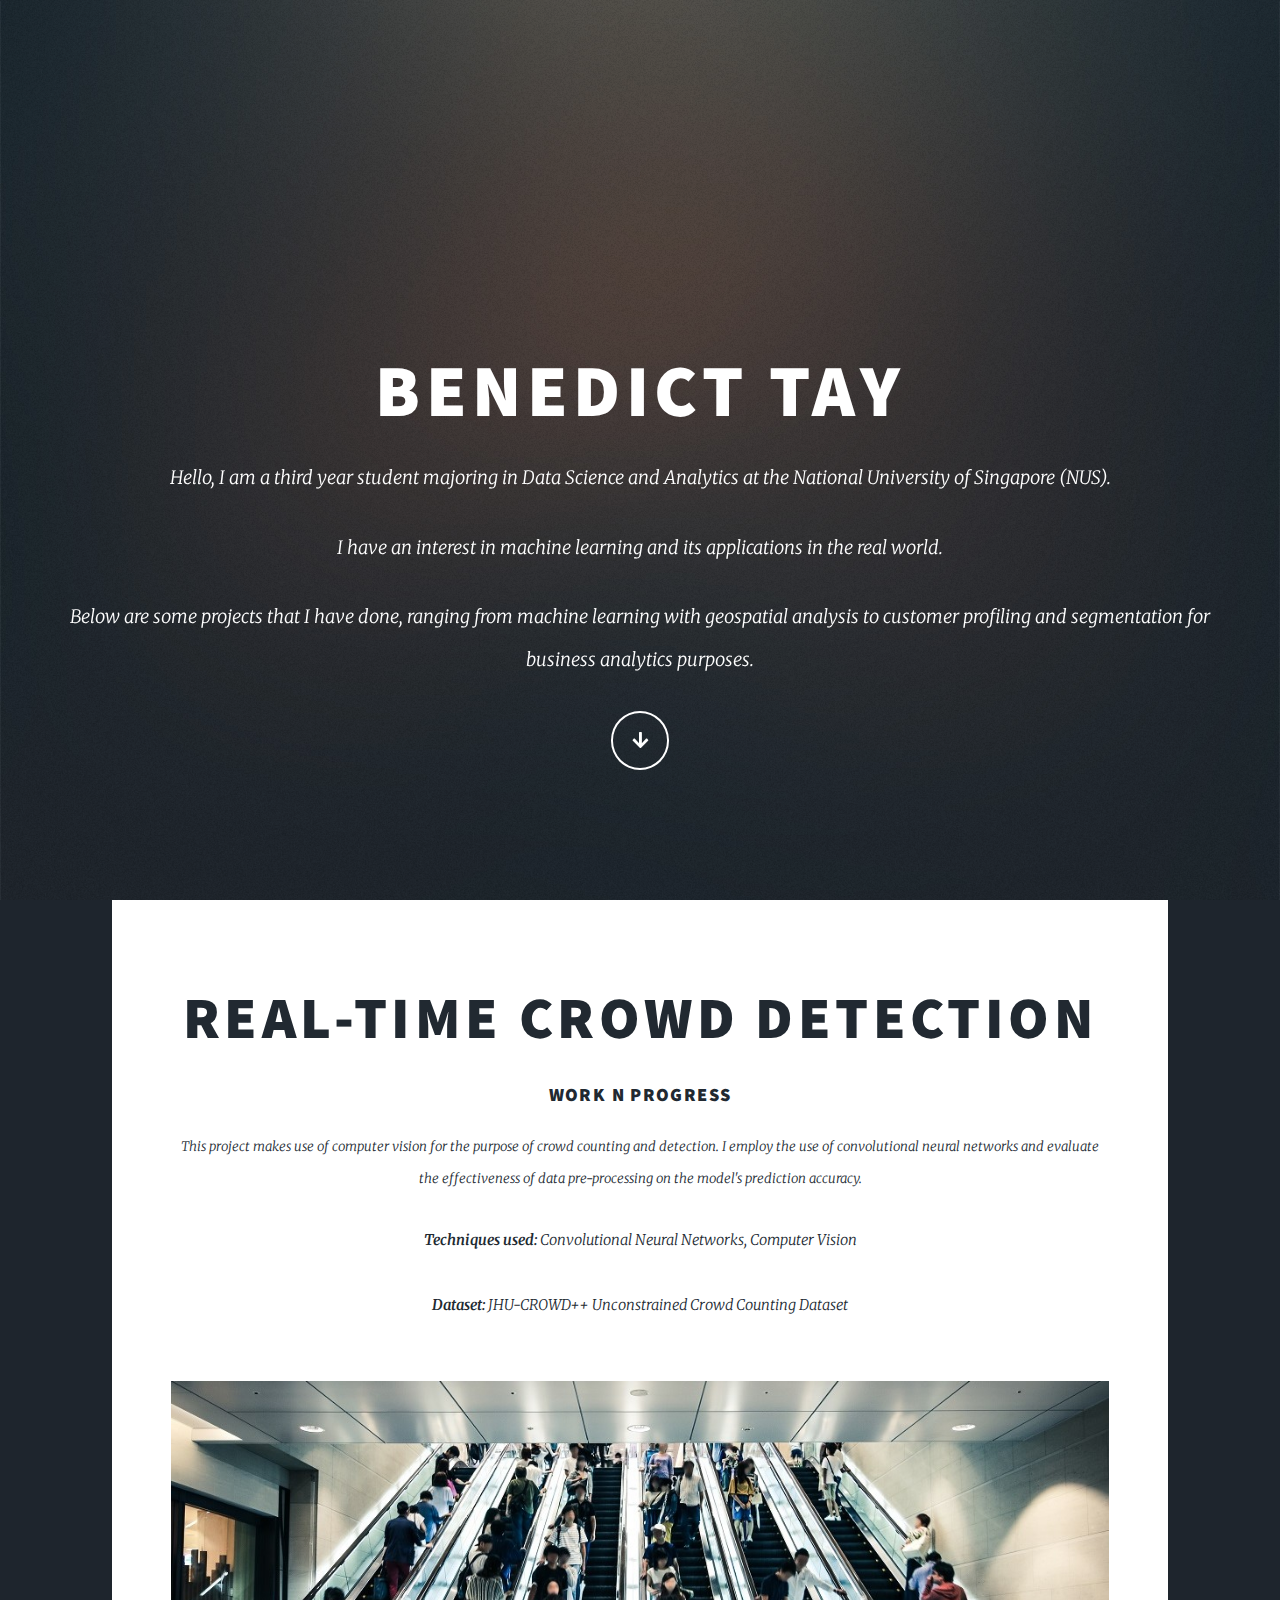
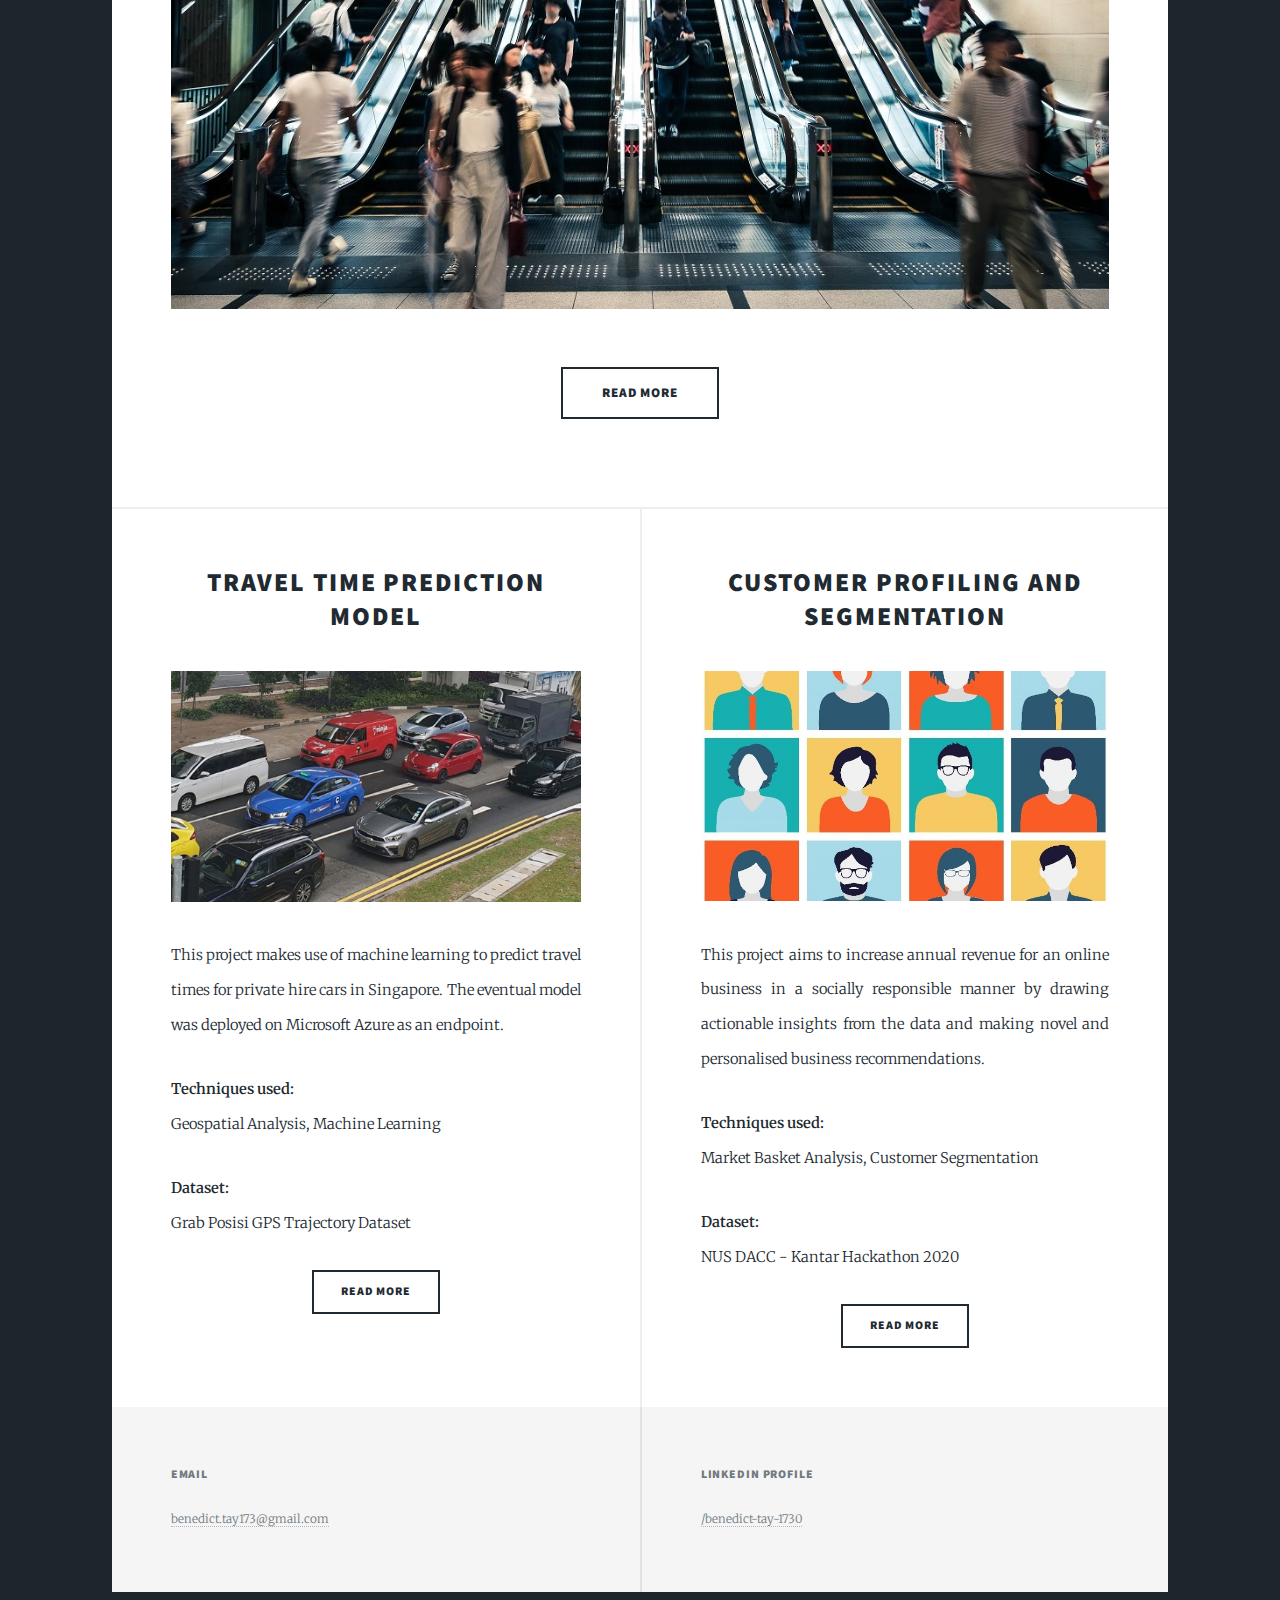
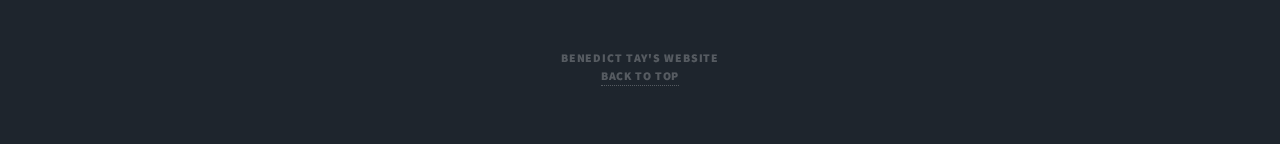
==== index.html @ 12cb98db "Update index.html" ====
<!DOCTYPE html>
<html>
    <head>
        <title>Homepage</title>
        <meta charset="utf-8" />
        <meta
            name="viewport"
            content="width=device-width, initial-scale=1, user-scalable=no"
        />
        <link rel="stylesheet" href="assets/css/main.css" />
        <noscript
            ><link rel="stylesheet" href="assets/css/noscript.css"
        /></noscript>
    </head>
    <body class="is-preload">
        <div id="wrapper" class="fade-in">
            <nav id="nav">
                <ul class="links">
                    <li>
                        <a href="index.html">Homepage</a>
                    </li>
                    <li class="active">
                        <a href="crowddetection.html"
                            >Real time crowd detection</a
                        >
                    </li>
                    <li>
                        <a href="traveltimeprediction.html"
                            >travel time prediction</a
                        >
                    </li>
                    <li>
                        <a href="customerprofiling.html">customer profiling</a>
                    </li>
                </ul>
            </nav>
            <div id="intro">
                <h1>Benedict Tay</h1>
                <p>
                    Hello, I am a third year student majoring in Data Science
                    and Analytics at the National University of Singapore (NUS).
                </p>
                <p>
                    I have an interest in machine learning and its applications
                    in the real world.
                </p>
                <p>
                    Below are some projects that I have done, ranging from
                    machine learning with geospatial analysis to customer
                    profiling and segmentation for business analytics purposes.
                </p>
                <ul class="actions">
                    <li>
						<a href="#header" class="button icon solid solo fa-arrow-down scrolly">
							Continue
						</a>
                    </li>
                </ul>
            </div>

            <header id="header">
                <div class="logo">Projects and Portfolio</a>
            </header>

            <div id="main">
                <article class="post featured">
                    <header class="major">
                        <h2>
                            <a href="crowddetection.html">Real-Time Crowd Detection</a>
						</h2>
						<h3>
							work n progress
						</h3>
                        <p>
                            This project makes use of computer vision for the purpose of crowd counting and detection. I employ the use of convolutional neural networks and evaluate the effectiveness of data pre-processing on the model's prediction accuracy.
						</p>
						<p>
							<b>Techniques used: </b>Convolutional Neural Networks, Computer Vision
						</p>
						<p>
							<b>Dataset: </b>JHU-CROWD++ Unconstrained Crowd Counting Dataset
						</p>
                    </header>
                    <a href="crowddetection.html" class="image main"
                        ><img src="images/crowddetection.jpg" alt=""
                    /></a>
                    <ul class="actions special">
                        <li><a href="crowddetection.html" class="button large">Read More</a></li>
                    </ul>
                </article>

                <!-- Posts -->
                <section class="posts">
                    <article>
                        <header>
                            <h2>
                                <a href="traveltimeprediction.html">Travel Time Prediction Model</a>
                            </h2>
                        </header>
                        <a href="traveltimeprediction.html" class="image fit">
							<img src="images/traveltimeprediction.jpg" alt=""/>
						</a>
                        <p>
							This project makes use of machine learning to predict travel times for private hire cars in Singapore. The eventual model was deployed on Microsoft Azure as an endpoint.
						</p>
						<p>
							<b>Techniques used:<br/></b> Geospatial Analysis, Machine Learning
						</p>
						<p>
							<b>Dataset:<br/></b> Grab Posisi GPS Trajectory Dataset
						</p>
                        <ul class="actions special">
                            <li>
								<a href="traveltimeprediction.html" class="button">Read More</a>
							</li>
                        </ul>
                    </article>
                    <article>
                        <header>
                            <h2>
                                <a href="customerprofiling.html">Customer Profiling and Segmentation</a>
                            </h2>
                        </header>
                        <a href="customerprofiling.html" class="image fit">
							<img src="images/customerprofiling.jpg" alt=""/>
						</a>
                        <p>
							This project aims to increase annual revenue for an online business in a socially responsible manner by drawing actionable insights from the data and making novel and personalised business recommendations.
						</p>
						<p>
							<b>Techniques used:<br/></b> Market Basket Analysis, Customer Segmentation
						</p>
						<p>
							<b>Dataset:<br/></b> NUS DACC - Kantar Hackathon 2020
						</p>
                        <ul class="actions special">
                            <li>
								<a href="customerprofiling.html" class="button">Read More</a>
							</li>
                        </ul>
                    </article>
                    
                </section>

            </div>

            <footer id="footer">    
                <section>
                    <h3>Email</h3>
                    <p>
						<a href="#">
							benedict.tay173@gmail.com
						</a>
					</p>
                </section>
                <section>
                    <h3>LinkedIn Profile</h3>
                    <p>
						<a href="https://www.linkedin.com/in/benedict-tay-1730/">
							/benedict-tay-1730
						</a>
					</p>
                </section>
            </footer>
        </div>
        
        <div id="copyright">
            <ul>
                <li>Benedict Tay's Website</li>
            </ul>
            <ul>
                <li>
                    <a href="#">Back to top</a>
                </li>
            </ul>
        </div>

        <script src="assets/js/jquery.min.js"></script>
        <script src="assets/js/jquery.scrollex.min.js"></script>
        <script src="assets/js/jquery.scrolly.min.js"></script>
        <script src="assets/js/browser.min.js"></script>
        <script src="assets/js/breakpoints.min.js"></script>
        <script src="assets/js/util.js"></script>
        <script src="assets/js/main.js"></script>
    </body>
</html>
---- assets/css/main.css ----
@import url(fontawesome-all.min.css);
@import url("https://fonts.googleapis.com/css?family=Merriweather:300,700,300italic,700italic|Source+Sans+Pro:900");

/*
	Massively by HTML5 UP
	html5up.net | @ajlkn
	Free for personal and commercial use under the CCA 3.0 license (html5up.net/license)
*/

html, body, div, span, applet, object,
iframe, h1, h2, h3, h4, h5, h6, p, blockquote,
pre, a, abbr, acronym, address, big, cite,
code, del, dfn, em, img, ins, kbd, q, s, samp,
small, strike, strong, sub, sup, tt, var, b,
u, i, center, dl, dt, dd, ol, ul, li, fieldset,
form, label, legend, table, caption, tbody,
tfoot, thead, tr, th, td, article, aside,
canvas, details, embed, figure, figcaption,
footer, header, hgroup, menu, nav, output, ruby,
section, summary, time, mark, audio, video {
	margin: 0;
	padding: 0;
	border: 0;
	font-size: 100%;
	font: inherit;
	vertical-align: baseline;}

article, aside, details, figcaption, figure,
footer, header, hgroup, menu, nav, section {
	display: block;}

body {
	line-height: 1;
}

ol, ul {
	list-style: none;
}

blockquote, q {
	quotes: none;
}

	blockquote:before, blockquote:after, q:before, q:after {
		content: '';
		content: none;
	}

table {
	border-collapse: collapse;
	border-spacing: 0;
}

body {
	-webkit-text-size-adjust: none;
}

mark {
	background-color: transparent;
	color: inherit;
}

input::-moz-focus-inner {
	border: 0;
	padding: 0;
}

input, select, textarea {
	-moz-appearance: none;
	-webkit-appearance: none;
	-ms-appearance: none;
	appearance: none;
}

/* Basic */

	@-ms-viewport {
		width: device-width;
	}

	body {
		-ms-overflow-style: scrollbar;
	}

	@media screen and (max-width: 480px) {

		html, body {
			min-width: 320px;
		}

	}

	html {
		box-sizing: border-box;
	}

	*, *:before, *:after {
		box-sizing: inherit;
	}

	body {
		background-color: #1e252d;
	}

		body.is-preload *, body.is-preload *:before, body.is-preload *:after {
			-moz-animation: none !important;
			-webkit-animation: none !important;
			-ms-animation: none !important;
			animation: none !important;
			-moz-transition: none !important;
			-webkit-transition: none !important;
			-ms-transition: none !important;
			transition: none !important;
		}

/* Type */

	html {
		font-size: 16pt;
	}

		@media screen and (max-width: 1680px) {

			html {
				font-size: 12pt;
			}

		}

		@media screen and (max-width: 1280px) {

			html {
				font-size: 11pt;
			}

		}

		@media screen and (max-width: 360px) {

			html {
				font-size: 10pt;
			}

		}

	body {
		color: #212931;
	}

	body, input, select, textarea {
		font-family: "Merriweather", Georgia, serif;
		font-weight: 300;
		font-size: 1rem;
		line-height: 2.375;
	}

	a {
		-moz-transition: color 0.2s ease-in-out, background-color 0.2s ease-in-out, border-color 0.2s ease-in-out, box-shadow 0.2s ease-in-out;
		-webkit-transition: color 0.2s ease-in-out, background-color 0.2s ease-in-out, border-color 0.2s ease-in-out, box-shadow 0.2s ease-in-out;
		-ms-transition: color 0.2s ease-in-out, background-color 0.2s ease-in-out, border-color 0.2s ease-in-out, box-shadow 0.2s ease-in-out;
		transition: color 0.2s ease-in-out, background-color 0.2s ease-in-out, border-color 0.2s ease-in-out, box-shadow 0.2s ease-in-out;
		border-bottom: dotted 1px;
		text-decoration: none;
	}

		a:hover {
			border-bottom-color: transparent;
		}

	strong, b {
		font-weight: 600;
	}

	em, i {
		font-style: italic;
	}

	p {
		text-align: justify;
		margin: 0 0 2rem 0;
	}

	h1, h2, h3, h4, h5, h6 {
		font-family: "Source Sans Pro", Helvetica, sans-serif;
		font-weight: 900;
		line-height: 1.5;
		letter-spacing: 0.075em;
		text-transform: uppercase;
		margin: 0 0 1rem 0;
	}

		h1 a, h2 a, h3 a, h4 a, h5 a, h6 a {
			border-bottom: 0;
			color: inherit;
			text-decoration: none;
		}

	h1 {
		font-size: 4rem;
		line-height: 1.1;
		margin: 0 0 2rem 0;
	}

	h2 {
		font-size: 1.75rem;
		line-height: 1.3;
		margin: 0 0 1.5rem 0;
	}

	h3 {
		font-size: 1.25rem;
		margin: 0 0 1.5rem 0;
	}

	h4 {
		font-size: 1rem;
	}

	h5 {
		font-size: 0.9rem;
	}

	h6 {
		font-size: 0.8rem;
	}

	sub {
		font-size: 0.8rem;
		position: relative;
		top: 0.5rem;
	}

	sup {
		font-size: 0.8rem;
		position: relative;
		top: -0.5rem;
	}

	blockquote {
		border-left: solid 4px;
		font-style: italic;
		margin: 0 0 2rem 0;
		padding: 0.5rem 0 0.5rem 2rem;
	}

	code {
		border: solid 2px;
		font-family: "Courier New", monospace;
		font-size: 0.9rem;
		margin: 0 0.25rem;
		padding: 0.25rem 0.65rem;
	}

	pre {
		-webkit-overflow-scrolling: touch;
		font-family: "Courier New", monospace;
		font-size: 0.9rem;
		margin: 0 0 2rem 0;
	}

		pre code {
			display: block;
			line-height: 1.75;
			padding: 1rem 1.5rem;
			overflow-x: auto;
		}

	hr {
		border: 0;
		border-bottom: solid 2px;
		margin: 3rem 0;
	}

		hr.major {
			margin: 5rem 0;
		}

	.align-left {
		text-align: left;
	}

	.align-center {
		text-align: center;
	}

	.align-right {
		text-align: right;
	}

	input, select, textarea {
		color: #212931;
	}

	a {
		color: #212931;
		border-bottom-color: rgba(33, 41, 49, 0.5);
	}

		a:hover {
			border-bottom-color: transparent;
			color: #18bfef !important;
		}

	strong, b {
		color: #212931;
	}

	h1, h2, h3, h4, h5, h6 {
		color: #212931;
	}

	blockquote {
		border-left-color: #eeeeee;
	}

	code {
		background: rgba(220, 220, 220, 0.25);
		border-color: #eeeeee;
	}

	hr {
		border-bottom-color: #eeeeee;
	}

/* Row */

	.row {
		display: flex;
		flex-wrap: wrap;
		box-sizing: border-box;
		align-items: stretch;
	}

		.row > * {
			box-sizing: border-box;
		}

		.row.gtr-uniform > * > :last-child {
			margin-bottom: 0;
		}

		.row.aln-left {
			justify-content: flex-start;
		}

		.row.aln-center {
			justify-content: center;
		}

		.row.aln-right {
			justify-content: flex-end;
		}

		.row.aln-top {
			align-items: flex-start;
		}

		.row.aln-middle {
			align-items: center;
		}

		.row.aln-bottom {
			align-items: flex-end;
		}

		.row > .imp {
			order: -1;
		}

		.row > .col-1 {
			width: 8.33333%;
		}

		.row > .off-1 {
			margin-left: 8.33333%;
		}

		.row > .col-2 {
			width: 16.66667%;
		}

		.row > .off-2 {
			margin-left: 16.66667%;
		}

		.row > .col-3 {
			width: 25%;
		}

		.row > .off-3 {
			margin-left: 25%;
		}

		.row > .col-4 {
			width: 33.33333%;
		}

		.row > .off-4 {
			margin-left: 33.33333%;
		}

		.row > .col-5 {
			width: 41.66667%;
		}

		.row > .off-5 {
			margin-left: 41.66667%;
		}

		.row > .col-6 {
			width: 50%;
		}

		.row > .off-6 {
			margin-left: 50%;
		}

		.row > .col-7 {
			width: 58.33333%;
		}

		.row > .off-7 {
			margin-left: 58.33333%;
		}

		.row > .col-8 {
			width: 66.66667%;
		}

		.row > .off-8 {
			margin-left: 66.66667%;
		}

		.row > .col-9 {
			width: 75%;
		}

		.row > .off-9 {
			margin-left: 75%;
		}

		.row > .col-10 {
			width: 83.33333%;
		}

		.row > .off-10 {
			margin-left: 83.33333%;
		}

		.row > .col-11 {
			width: 91.66667%;
		}

		.row > .off-11 {
			margin-left: 91.66667%;
		}

		.row > .col-12 {
			width: 100%;
		}

		.row > .off-12 {
			margin-left: 100%;
		}

		.row.gtr-0 {
			margin-top: 0;
			margin-left: 0rem;
		}

			.row.gtr-0 > * {
				padding: 0 0 0 0rem;
			}

			.row.gtr-0.gtr-uniform {
				margin-top: 0rem;
			}

				.row.gtr-0.gtr-uniform > * {
					padding-top: 0rem;
				}

		.row.gtr-25 {
			margin-top: 0;
			margin-left: -0.375rem;
		}

			.row.gtr-25 > * {
				padding: 0 0 0 0.375rem;
			}

			.row.gtr-25.gtr-uniform {
				margin-top: -0.375rem;
			}

				.row.gtr-25.gtr-uniform > * {
					padding-top: 0.375rem;
				}

		.row.gtr-50 {
			margin-top: 0;
			margin-left: -0.75rem;
		}

			.row.gtr-50 > * {
				padding: 0 0 0 0.75rem;
			}

			.row.gtr-50.gtr-uniform {
				margin-top: -0.75rem;
			}

				.row.gtr-50.gtr-uniform > * {
					padding-top: 0.75rem;
				}

		.row {
			margin-top: 0;
			margin-left: -1.5rem;
		}

			.row > * {
				padding: 0 0 0 1.5rem;
			}

			.row.gtr-uniform {
				margin-top: -1.5rem;
			}

				.row.gtr-uniform > * {
					padding-top: 1.5rem;
				}

		.row.gtr-150 {
			margin-top: 0;
			margin-left: -2.25rem;
		}

			.row.gtr-150 > * {
				padding: 0 0 0 2.25rem;
			}

			.row.gtr-150.gtr-uniform {
				margin-top: -2.25rem;
			}

				.row.gtr-150.gtr-uniform > * {
					padding-top: 2.25rem;
				}

		.row.gtr-200 {
			margin-top: 0;
			margin-left: -3rem;
		}

			.row.gtr-200 > * {
				padding: 0 0 0 3rem;
			}

			.row.gtr-200.gtr-uniform {
				margin-top: -3rem;
			}

				.row.gtr-200.gtr-uniform > * {
					padding-top: 3rem;
				}

		@media screen and (max-width: 1680px) {

			.row {
				display: flex;
				flex-wrap: wrap;
				box-sizing: border-box;
				align-items: stretch;
			}

				.row > * {
					box-sizing: border-box;
				}

				.row.gtr-uniform > * > :last-child {
					margin-bottom: 0;
				}

				.row.aln-left {
					justify-content: flex-start;
				}

				.row.aln-center {
					justify-content: center;
				}

				.row.aln-right {
					justify-content: flex-end;
				}

				.row.aln-top {
					align-items: flex-start;
				}

				.row.aln-middle {
					align-items: center;
				}

				.row.aln-bottom {
					align-items: flex-end;
				}

				.row > .imp-xlarge {
					order: -1;
				}

				.row > .col-1-xlarge {
					width: 8.33333%;
				}

				.row > .off-1-xlarge {
					margin-left: 8.33333%;
				}

				.row > .col-2-xlarge {
					width: 16.66667%;
				}

				.row > .off-2-xlarge {
					margin-left: 16.66667%;
				}

				.row > .col-3-xlarge {
					width: 25%;
				}

				.row > .off-3-xlarge {
					margin-left: 25%;
				}

				.row > .col-4-xlarge {
					width: 33.33333%;
				}

				.row > .off-4-xlarge {
					margin-left: 33.33333%;
				}

				.row > .col-5-xlarge {
					width: 41.66667%;
				}

				.row > .off-5-xlarge {
					margin-left: 41.66667%;
				}

				.row > .col-6-xlarge {
					width: 50%;
				}

				.row > .off-6-xlarge {
					margin-left: 50%;
				}

				.row > .col-7-xlarge {
					width: 58.33333%;
				}

				.row > .off-7-xlarge {
					margin-left: 58.33333%;
				}

				.row > .col-8-xlarge {
					width: 66.66667%;
				}

				.row > .off-8-xlarge {
					margin-left: 66.66667%;
				}

				.row > .col-9-xlarge {
					width: 75%;
				}

				.row > .off-9-xlarge {
					margin-left: 75%;
				}

				.row > .col-10-xlarge {
					width: 83.33333%;
				}

				.row > .off-10-xlarge {
					margin-left: 83.33333%;
				}

				.row > .col-11-xlarge {
					width: 91.66667%;
				}

				.row > .off-11-xlarge {
					margin-left: 91.66667%;
				}

				.row > .col-12-xlarge {
					width: 100%;
				}

				.row > .off-12-xlarge {
					margin-left: 100%;
				}

				.row.gtr-0 {
					margin-top: 0;
					margin-left: 0rem;
				}

					.row.gtr-0 > * {
						padding: 0 0 0 0rem;
					}

					.row.gtr-0.gtr-uniform {
						margin-top: 0rem;
					}

						.row.gtr-0.gtr-uniform > * {
							padding-top: 0rem;
						}

				.row.gtr-25 {
					margin-top: 0;
					margin-left: -0.375rem;
				}

					.row.gtr-25 > * {
						padding: 0 0 0 0.375rem;
					}

					.row.gtr-25.gtr-uniform {
						margin-top: -0.375rem;
					}

						.row.gtr-25.gtr-uniform > * {
							padding-top: 0.375rem;
						}

				.row.gtr-50 {
					margin-top: 0;
					margin-left: -0.75rem;
				}

					.row.gtr-50 > * {
						padding: 0 0 0 0.75rem;
					}

					.row.gtr-50.gtr-uniform {
						margin-top: -0.75rem;
					}

						.row.gtr-50.gtr-uniform > * {
							padding-top: 0.75rem;
						}

				.row {
					margin-top: 0;
					margin-left: -1.5rem;
				}

					.row > * {
						padding: 0 0 0 1.5rem;
					}

					.row.gtr-uniform {
						margin-top: -1.5rem;
					}

						.row.gtr-uniform > * {
							padding-top: 1.5rem;
						}

				.row.gtr-150 {
					margin-top: 0;
					margin-left: -2.25rem;
				}

					.row.gtr-150 > * {
						padding: 0 0 0 2.25rem;
					}

					.row.gtr-150.gtr-uniform {
						margin-top: -2.25rem;
					}

						.row.gtr-150.gtr-uniform > * {
							padding-top: 2.25rem;
						}

				.row.gtr-200 {
					margin-top: 0;
					margin-left: -3rem;
				}

					.row.gtr-200 > * {
						padding: 0 0 0 3rem;
					}

					.row.gtr-200.gtr-uniform {
						margin-top: -3rem;
					}

						.row.gtr-200.gtr-uniform > * {
							padding-top: 3rem;
						}

		}

		@media screen and (max-width: 1280px) {

			.row {
				display: flex;
				flex-wrap: wrap;
				box-sizing: border-box;
				align-items: stretch;
			}

				.row > * {
					box-sizing: border-box;
				}

				.row.gtr-uniform > * > :last-child {
					margin-bottom: 0;
				}

				.row.aln-left {
					justify-content: flex-start;
				}

				.row.aln-center {
					justify-content: center;
				}

				.row.aln-right {
					justify-content: flex-end;
				}

				.row.aln-top {
					align-items: flex-start;
				}

				.row.aln-middle {
					align-items: center;
				}

				.row.aln-bottom {
					align-items: flex-end;
				}

				.row > .imp-large {
					order: -1;
				}

				.row > .col-1-large {
					width: 8.33333%;
				}

				.row > .off-1-large {
					margin-left: 8.33333%;
				}

				.row > .col-2-large {
					width: 16.66667%;
				}

				.row > .off-2-large {
					margin-left: 16.66667%;
				}

				.row > .col-3-large {
					width: 25%;
				}

				.row > .off-3-large {
					margin-left: 25%;
				}

				.row > .col-4-large {
					width: 33.33333%;
				}

				.row > .off-4-large {
					margin-left: 33.33333%;
				}

				.row > .col-5-large {
					width: 41.66667%;
				}

				.row > .off-5-large {
					margin-left: 41.66667%;
				}

				.row > .col-6-large {
					width: 50%;
				}

				.row > .off-6-large {
					margin-left: 50%;
				}

				.row > .col-7-large {
					width: 58.33333%;
				}

				.row > .off-7-large {
					margin-left: 58.33333%;
				}

				.row > .col-8-large {
					width: 66.66667%;
				}

				.row > .off-8-large {
					margin-left: 66.66667%;
				}

				.row > .col-9-large {
					width: 75%;
				}

				.row > .off-9-large {
					margin-left: 75%;
				}

				.row > .col-10-large {
					width: 83.33333%;
				}

				.row > .off-10-large {
					margin-left: 83.33333%;
				}

				.row > .col-11-large {
					width: 91.66667%;
				}

				.row > .off-11-large {
					margin-left: 91.66667%;
				}

				.row > .col-12-large {
					width: 100%;
				}

				.row > .off-12-large {
					margin-left: 100%;
				}

				.row.gtr-0 {
					margin-top: 0;
					margin-left: 0rem;
				}

					.row.gtr-0 > * {
						padding: 0 0 0 0rem;
					}

					.row.gtr-0.gtr-uniform {
						margin-top: 0rem;
					}

						.row.gtr-0.gtr-uniform > * {
							padding-top: 0rem;
						}

				.row.gtr-25 {
					margin-top: 0;
					margin-left: -0.375rem;
				}

					.row.gtr-25 > * {
						padding: 0 0 0 0.375rem;
					}

					.row.gtr-25.gtr-uniform {
						margin-top: -0.375rem;
					}

						.row.gtr-25.gtr-uniform > * {
							padding-top: 0.375rem;
						}

				.row.gtr-50 {
					margin-top: 0;
					margin-left: -0.75rem;
				}

					.row.gtr-50 > * {
						padding: 0 0 0 0.75rem;
					}

					.row.gtr-50.gtr-uniform {
						margin-top: -0.75rem;
					}

						.row.gtr-50.gtr-uniform > * {
							padding-top: 0.75rem;
						}

				.row {
					margin-top: 0;
					margin-left: -1.5rem;
				}

					.row > * {
						padding: 0 0 0 1.5rem;
					}

					.row.gtr-uniform {
						margin-top: -1.5rem;
					}

						.row.gtr-uniform > * {
							padding-top: 1.5rem;
						}

				.row.gtr-150 {
					margin-top: 0;
					margin-left: -2.25rem;
				}

					.row.gtr-150 > * {
						padding: 0 0 0 2.25rem;
					}

					.row.gtr-150.gtr-uniform {
						margin-top: -2.25rem;
					}

						.row.gtr-150.gtr-uniform > * {
							padding-top: 2.25rem;
						}

				.row.gtr-200 {
					margin-top: 0;
					margin-left: -3rem;
				}

					.row.gtr-200 > * {
						padding: 0 0 0 3rem;
					}

					.row.gtr-200.gtr-uniform {
						margin-top: -3rem;
					}

						.row.gtr-200.gtr-uniform > * {
							padding-top: 3rem;
						}

		}

		@media screen and (max-width: 980px) {

			.row {
				display: flex;
				flex-wrap: wrap;
				box-sizing: border-box;
				align-items: stretch;
			}

				.row > * {
					box-sizing: border-box;
				}

				.row.gtr-uniform > * > :last-child {
					margin-bottom: 0;
				}

				.row.aln-left {
					justify-content: flex-start;
				}

				.row.aln-center {
					justify-content: center;
				}

				.row.aln-right {
					justify-content: flex-end;
				}

				.row.aln-top {
					align-items: flex-start;
				}

				.row.aln-middle {
					align-items: center;
				}

				.row.aln-bottom {
					align-items: flex-end;
				}

				.row > .imp-medium {
					order: -1;
				}

				.row > .col-1-medium {
					width: 8.33333%;
				}

				.row > .off-1-medium {
					margin-left: 8.33333%;
				}

				.row > .col-2-medium {
					width: 16.66667%;
				}

				.row > .off-2-medium {
					margin-left: 16.66667%;
				}

				.row > .col-3-medium {
					width: 25%;
				}

				.row > .off-3-medium {
					margin-left: 25%;
				}

				.row > .col-4-medium {
					width: 33.33333%;
				}

				.row > .off-4-medium {
					margin-left: 33.33333%;
				}

				.row > .col-5-medium {
					width: 41.66667%;
				}

				.row > .off-5-medium {
					margin-left: 41.66667%;
				}

				.row > .col-6-medium {
					width: 50%;
				}

				.row > .off-6-medium {
					margin-left: 50%;
				}

				.row > .col-7-medium {
					width: 58.33333%;
				}

				.row > .off-7-medium {
					margin-left: 58.33333%;
				}

				.row > .col-8-medium {
					width: 66.66667%;
				}

				.row > .off-8-medium {
					margin-left: 66.66667%;
				}

				.row > .col-9-medium {
					width: 75%;
				}

				.row > .off-9-medium {
					margin-left: 75%;
				}

				.row > .col-10-medium {
					width: 83.33333%;
				}

				.row > .off-10-medium {
					margin-left: 83.33333%;
				}

				.row > .col-11-medium {
					width: 91.66667%;
				}

				.row > .off-11-medium {
					margin-left: 91.66667%;
				}

				.row > .col-12-medium {
					width: 100%;
				}

				.row > .off-12-medium {
					margin-left: 100%;
				}

				.row.gtr-0 {
					margin-top: 0;
					margin-left: 0rem;
				}

					.row.gtr-0 > * {
						padding: 0 0 0 0rem;
					}

					.row.gtr-0.gtr-uniform {
						margin-top: 0rem;
					}

						.row.gtr-0.gtr-uniform > * {
							padding-top: 0rem;
						}

				.row.gtr-25 {
					margin-top: 0;
					margin-left: -0.375rem;
				}

					.row.gtr-25 > * {
						padding: 0 0 0 0.375rem;
					}

					.row.gtr-25.gtr-uniform {
						margin-top: -0.375rem;
					}

						.row.gtr-25.gtr-uniform > * {
							padding-top: 0.375rem;
						}

				.row.gtr-50 {
					margin-top: 0;
					margin-left: -0.75rem;
				}

					.row.gtr-50 > * {
						padding: 0 0 0 0.75rem;
					}

					.row.gtr-50.gtr-uniform {
						margin-top: -0.75rem;
					}

						.row.gtr-50.gtr-uniform > * {
							padding-top: 0.75rem;
						}

				.row {
					margin-top: 0;
					margin-left: -1.5rem;
				}

					.row > * {
						padding: 0 0 0 1.5rem;
					}

					.row.gtr-uniform {
						margin-top: -1.5rem;
					}

						.row.gtr-uniform > * {
							padding-top: 1.5rem;
						}

				.row.gtr-150 {
					margin-top: 0;
					margin-left: -2.25rem;
				}

					.row.gtr-150 > * {
						padding: 0 0 0 2.25rem;
					}

					.row.gtr-150.gtr-uniform {
						margin-top: -2.25rem;
					}

						.row.gtr-150.gtr-uniform > * {
							padding-top: 2.25rem;
						}

				.row.gtr-200 {
					margin-top: 0;
					margin-left: -3rem;
				}

					.row.gtr-200 > * {
						padding: 0 0 0 3rem;
					}

					.row.gtr-200.gtr-uniform {
						margin-top: -3rem;
					}

						.row.gtr-200.gtr-uniform > * {
							padding-top: 3rem;
						}

		}

		@media screen and (max-width: 736px) {

			.row {
				display: flex;
				flex-wrap: wrap;
				box-sizing: border-box;
				align-items: stretch;
			}

				.row > * {
					box-sizing: border-box;
				}

				.row.gtr-uniform > * > :last-child {
					margin-bottom: 0;
				}

				.row.aln-left {
					justify-content: flex-start;
				}

				.row.aln-center {
					justify-content: center;
				}

				.row.aln-right {
					justify-content: flex-end;
				}

				.row.aln-top {
					align-items: flex-start;
				}

				.row.aln-middle {
					align-items: center;
				}

				.row.aln-bottom {
					align-items: flex-end;
				}

				.row > .imp-small {
					order: -1;
				}

				.row > .col-1-small {
					width: 8.33333%;
				}

				.row > .off-1-small {
					margin-left: 8.33333%;
				}

				.row > .col-2-small {
					width: 16.66667%;
				}

				.row > .off-2-small {
					margin-left: 16.66667%;
				}

				.row > .col-3-small {
					width: 25%;
				}

				.row > .off-3-small {
					margin-left: 25%;
				}

				.row > .col-4-small {
					width: 33.33333%;
				}

				.row > .off-4-small {
					margin-left: 33.33333%;
				}

				.row > .col-5-small {
					width: 41.66667%;
				}

				.row > .off-5-small {
					margin-left: 41.66667%;
				}

				.row > .col-6-small {
					width: 50%;
				}

				.row > .off-6-small {
					margin-left: 50%;
				}

				.row > .col-7-small {
					width: 58.33333%;
				}

				.row > .off-7-small {
					margin-left: 58.33333%;
				}

				.row > .col-8-small {
					width: 66.66667%;
				}

				.row > .off-8-small {
					margin-left: 66.66667%;
				}

				.row > .col-9-small {
					width: 75%;
				}

				.row > .off-9-small {
					margin-left: 75%;
				}

				.row > .col-10-small {
					width: 83.33333%;
				}

				.row > .off-10-small {
					margin-left: 83.33333%;
				}

				.row > .col-11-small {
					width: 91.66667%;
				}

				.row > .off-11-small {
					margin-left: 91.66667%;
				}

				.row > .col-12-small {
					width: 100%;
				}

				.row > .off-12-small {
					margin-left: 100%;
				}

				.row.gtr-0 {
					margin-top: 0;
					margin-left: 0rem;
				}

					.row.gtr-0 > * {
						padding: 0 0 0 0rem;
					}

					.row.gtr-0.gtr-uniform {
						margin-top: 0rem;
					}

						.row.gtr-0.gtr-uniform > * {
							padding-top: 0rem;
						}

				.row.gtr-25 {
					margin-top: 0;
					margin-left: -0.375rem;
				}

					.row.gtr-25 > * {
						padding: 0 0 0 0.375rem;
					}

					.row.gtr-25.gtr-uniform {
						margin-top: -0.375rem;
					}

						.row.gtr-25.gtr-uniform > * {
							padding-top: 0.375rem;
						}

				.row.gtr-50 {
					margin-top: 0;
					margin-left: -0.75rem;
				}

					.row.gtr-50 > * {
						padding: 0 0 0 0.75rem;
					}

					.row.gtr-50.gtr-uniform {
						margin-top: -0.75rem;
					}

						.row.gtr-50.gtr-uniform > * {
							padding-top: 0.75rem;
						}

				.row {
					margin-top: 0;
					margin-left: -1.5rem;
				}

					.row > * {
						padding: 0 0 0 1.5rem;
					}

					.row.gtr-uniform {
						margin-top: -1.5rem;
					}

						.row.gtr-uniform > * {
							padding-top: 1.5rem;
						}

				.row.gtr-150 {
					margin-top: 0;
					margin-left: -2.25rem;
				}

					.row.gtr-150 > * {
						padding: 0 0 0 2.25rem;
					}

					.row.gtr-150.gtr-uniform {
						margin-top: -2.25rem;
					}

						.row.gtr-150.gtr-uniform > * {
							padding-top: 2.25rem;
						}

				.row.gtr-200 {
					margin-top: 0;
					margin-left: -3rem;
				}

					.row.gtr-200 > * {
						padding: 0 0 0 3rem;
					}

					.row.gtr-200.gtr-uniform {
						margin-top: -3rem;
					}

						.row.gtr-200.gtr-uniform > * {
							padding-top: 3rem;
						}

		}

		@media screen and (max-width: 480px) {

			.row {
				display: flex;
				flex-wrap: wrap;
				box-sizing: border-box;
				align-items: stretch;
			}

				.row > * {
					box-sizing: border-box;
				}

				.row.gtr-uniform > * > :last-child {
					margin-bottom: 0;
				}

				.row.aln-left {
					justify-content: flex-start;
				}

				.row.aln-center {
					justify-content: center;
				}

				.row.aln-right {
					justify-content: flex-end;
				}

				.row.aln-top {
					align-items: flex-start;
				}

				.row.aln-middle {
					align-items: center;
				}

				.row.aln-bottom {
					align-items: flex-end;
				}

				.row > .imp-xsmall {
					order: -1;
				}

				.row > .col-1-xsmall {
					width: 8.33333%;
				}

				.row > .off-1-xsmall {
					margin-left: 8.33333%;
				}

				.row > .col-2-xsmall {
					width: 16.66667%;
				}

				.row > .off-2-xsmall {
					margin-left: 16.66667%;
				}

				.row > .col-3-xsmall {
					width: 25%;
				}

				.row > .off-3-xsmall {
					margin-left: 25%;
				}

				.row > .col-4-xsmall {
					width: 33.33333%;
				}

				.row > .off-4-xsmall {
					margin-left: 33.33333%;
				}

				.row > .col-5-xsmall {
					width: 41.66667%;
				}

				.row > .off-5-xsmall {
					margin-left: 41.66667%;
				}

				.row > .col-6-xsmall {
					width: 50%;
				}

				.row > .off-6-xsmall {
					margin-left: 50%;
				}

				.row > .col-7-xsmall {
					width: 58.33333%;
				}

				.row > .off-7-xsmall {
					margin-left: 58.33333%;
				}

				.row > .col-8-xsmall {
					width: 66.66667%;
				}

				.row > .off-8-xsmall {
					margin-left: 66.66667%;
				}

				.row > .col-9-xsmall {
					width: 75%;
				}

				.row > .off-9-xsmall {
					margin-left: 75%;
				}

				.row > .col-10-xsmall {
					width: 83.33333%;
				}

				.row > .off-10-xsmall {
					margin-left: 83.33333%;
				}

				.row > .col-11-xsmall {
					width: 91.66667%;
				}

				.row > .off-11-xsmall {
					margin-left: 91.66667%;
				}

				.row > .col-12-xsmall {
					width: 100%;
				}

				.row > .off-12-xsmall {
					margin-left: 100%;
				}

				.row.gtr-0 {
					margin-top: 0;
					margin-left: 0rem;
				}

					.row.gtr-0 > * {
						padding: 0 0 0 0rem;
					}

					.row.gtr-0.gtr-uniform {
						margin-top: 0rem;
					}

						.row.gtr-0.gtr-uniform > * {
							padding-top: 0rem;
						}

				.row.gtr-25 {
					margin-top: 0;
					margin-left: -0.375rem;
				}

					.row.gtr-25 > * {
						padding: 0 0 0 0.375rem;
					}

					.row.gtr-25.gtr-uniform {
						margin-top: -0.375rem;
					}

						.row.gtr-25.gtr-uniform > * {
							padding-top: 0.375rem;
						}

				.row.gtr-50 {
					margin-top: 0;
					margin-left: -0.75rem;
				}

					.row.gtr-50 > * {
						padding: 0 0 0 0.75rem;
					}

					.row.gtr-50.gtr-uniform {
						margin-top: -0.75rem;
					}

						.row.gtr-50.gtr-uniform > * {
							padding-top: 0.75rem;
						}

				.row {
					margin-top: 0;
					margin-left: -1.5rem;
				}

					.row > * {
						padding: 0 0 0 1.5rem;
					}

					.row.gtr-uniform {
						margin-top: -1.5rem;
					}

						.row.gtr-uniform > * {
							padding-top: 1.5rem;
						}

				.row.gtr-150 {
					margin-top: 0;
					margin-left: -2.25rem;
				}

					.row.gtr-150 > * {
						padding: 0 0 0 2.25rem;
					}

					.row.gtr-150.gtr-uniform {
						margin-top: -2.25rem;
					}

						.row.gtr-150.gtr-uniform > * {
							padding-top: 2.25rem;
						}

				.row.gtr-200 {
					margin-top: 0;
					margin-left: -3rem;
				}

					.row.gtr-200 > * {
						padding: 0 0 0 3rem;
					}

					.row.gtr-200.gtr-uniform {
						margin-top: -3rem;
					}

						.row.gtr-200.gtr-uniform > * {
							padding-top: 3rem;
						}

		}

		@media screen and (max-width: 360px) {

			.row {
				display: flex;
				flex-wrap: wrap;
				box-sizing: border-box;
				align-items: stretch;
			}

				.row > * {
					box-sizing: border-box;
				}

				.row.gtr-uniform > * > :last-child {
					margin-bottom: 0;
				}

				.row.aln-left {
					justify-content: flex-start;
				}

				.row.aln-center {
					justify-content: center;
				}

				.row.aln-right {
					justify-content: flex-end;
				}

				.row.aln-top {
					align-items: flex-start;
				}

				.row.aln-middle {
					align-items: center;
				}

				.row.aln-bottom {
					align-items: flex-end;
				}

				.row > .imp-xxsmall {
					order: -1;
				}

				.row > .col-1-xxsmall {
					width: 8.33333%;
				}

				.row > .off-1-xxsmall {
					margin-left: 8.33333%;
				}

				.row > .col-2-xxsmall {
					width: 16.66667%;
				}

				.row > .off-2-xxsmall {
					margin-left: 16.66667%;
				}

				.row > .col-3-xxsmall {
					width: 25%;
				}

				.row > .off-3-xxsmall {
					margin-left: 25%;
				}

				.row > .col-4-xxsmall {
					width: 33.33333%;
				}

				.row > .off-4-xxsmall {
					margin-left: 33.33333%;
				}

				.row > .col-5-xxsmall {
					width: 41.66667%;
				}

				.row > .off-5-xxsmall {
					margin-left: 41.66667%;
				}

				.row > .col-6-xxsmall {
					width: 50%;
				}

				.row > .off-6-xxsmall {
					margin-left: 50%;
				}

				.row > .col-7-xxsmall {
					width: 58.33333%;
				}

				.row > .off-7-xxsmall {
					margin-left: 58.33333%;
				}

				.row > .col-8-xxsmall {
					width: 66.66667%;
				}

				.row > .off-8-xxsmall {
					margin-left: 66.66667%;
				}

				.row > .col-9-xxsmall {
					width: 75%;
				}

				.row > .off-9-xxsmall {
					margin-left: 75%;
				}

				.row > .col-10-xxsmall {
					width: 83.33333%;
				}

				.row > .off-10-xxsmall {
					margin-left: 83.33333%;
				}

				.row > .col-11-xxsmall {
					width: 91.66667%;
				}

				.row > .off-11-xxsmall {
					margin-left: 91.66667%;
				}

				.row > .col-12-xxsmall {
					width: 100%;
				}

				.row > .off-12-xxsmall {
					margin-left: 100%;
				}

				.row.gtr-0 {
					margin-top: 0;
					margin-left: 0rem;
				}

					.row.gtr-0 > * {
						padding: 0 0 0 0rem;
					}

					.row.gtr-0.gtr-uniform {
						margin-top: 0rem;
					}

						.row.gtr-0.gtr-uniform > * {
							padding-top: 0rem;
						}

				.row.gtr-25 {
					margin-top: 0;
					margin-left: -0.375rem;
				}

					.row.gtr-25 > * {
						padding: 0 0 0 0.375rem;
					}

					.row.gtr-25.gtr-uniform {
						margin-top: -0.375rem;
					}

						.row.gtr-25.gtr-uniform > * {
							padding-top: 0.375rem;
						}

				.row.gtr-50 {
					margin-top: 0;
					margin-left: -0.75rem;
				}

					.row.gtr-50 > * {
						padding: 0 0 0 0.75rem;
					}

					.row.gtr-50.gtr-uniform {
						margin-top: -0.75rem;
					}

						.row.gtr-50.gtr-uniform > * {
							padding-top: 0.75rem;
						}

				.row {
					margin-top: 0;
					margin-left: -1.5rem;
				}

					.row > * {
						padding: 0 0 0 1.5rem;
					}

					.row.gtr-uniform {
						margin-top: -1.5rem;
					}

						.row.gtr-uniform > * {
							padding-top: 1.5rem;
						}

				.row.gtr-150 {
					margin-top: 0;
					margin-left: -2.25rem;
				}

					.row.gtr-150 > * {
						padding: 0 0 0 2.25rem;
					}

					.row.gtr-150.gtr-uniform {
						margin-top: -2.25rem;
					}

						.row.gtr-150.gtr-uniform > * {
							padding-top: 2.25rem;
						}

				.row.gtr-200 {
					margin-top: 0;
					margin-left: -3rem;
				}

					.row.gtr-200 > * {
						padding: 0 0 0 3rem;
					}

					.row.gtr-200.gtr-uniform {
						margin-top: -3rem;
					}

						.row.gtr-200.gtr-uniform > * {
							padding-top: 3rem;
						}

		}

/* Box */

	.box {
		border: solid 2px;
		margin-bottom: 2rem;
		padding: 1.5rem;
	}

		.box > :last-child,
		.box > :last-child > :last-child,
		.box > :last-child > :last-child > :last-child {
			margin-bottom: 0;
		}

		.box.alt {
			border: 0;
			border-radius: 0;
			padding: 0;
		}

	.box {
		border-color: #eeeeee;
	}

/* Button */

	input[type="submit"],
	input[type="reset"],
	input[type="button"],
	button,
	.button {
		-moz-appearance: none;
		-webkit-appearance: none;
		-ms-appearance: none;
		appearance: none;
		-moz-transition: background-color 0.2s ease-in-out, box-shadow 0.2s ease-in-out, color 0.2s ease-in-out;
		-webkit-transition: background-color 0.2s ease-in-out, box-shadow 0.2s ease-in-out, color 0.2s ease-in-out;
		-ms-transition: background-color 0.2s ease-in-out, box-shadow 0.2s ease-in-out, color 0.2s ease-in-out;
		transition: background-color 0.2s ease-in-out, box-shadow 0.2s ease-in-out, color 0.2s ease-in-out;
		border: 0;
		border-radius: 0;
		cursor: pointer;
		display: inline-block;
		font-family: "Source Sans Pro", Helvetica, sans-serif;
		font-size: 0.8rem;
		font-weight: 900;
		letter-spacing: 0.075em;
		height: 3rem;
		line-height: 3rem;
		padding: 0 2rem;
		text-align: center;
		text-decoration: none;
		text-transform: uppercase;
		white-space: nowrap;
	}

		input[type="submit"].icon:before,
		input[type="reset"].icon:before,
		input[type="button"].icon:before,
		button.icon:before,
		.button.icon:before {
			margin-right: 0.5rem;
		}

		input[type="submit"].icon.solo,
		input[type="reset"].icon.solo,
		input[type="button"].icon.solo,
		button.icon.solo,
		.button.icon.solo {
			position: relative;
			width: 4rem;
			height: 4rem;
			line-height: 4rem;
			border-radius: 4rem;
			text-indent: 4rem;
			overflow: hidden;
			padding: 0;
			white-space: nowrap;
		}

			input[type="submit"].icon.solo:before,
			input[type="reset"].icon.solo:before,
			input[type="button"].icon.solo:before,
			button.icon.solo:before,
			.button.icon.solo:before {
				position: absolute;
				display: block;
				top: 0;
				left: 0;
				width: inherit;
				height: inherit;
				line-height: inherit;
				font-size: 1.25rem;
				margin-right: 0;
				text-align: center;
				text-indent: 0;
			}

		input[type="submit"].fit,
		input[type="reset"].fit,
		input[type="button"].fit,
		button.fit,
		.button.fit {
			width: 100%;
		}

		input[type="submit"].small,
		input[type="reset"].small,
		input[type="button"].small,
		button.small,
		.button.small {
			font-size: 0.7rem;
			height: 2.5rem;
			line-height: 2.5rem;
			padding: 0 1.5rem;
		}

		input[type="submit"].large,
		input[type="reset"].large,
		input[type="button"].large,
		button.large,
		.button.large {
			font-size: 0.9rem;
			height: 3.5rem;
			line-height: 3.5rem;
			padding: 0 2.75rem;
		}

		@media screen and (max-width: 980px) {

			input[type="submit"],
			input[type="reset"],
			input[type="button"],
			button,
			.button {
				font-size: 0.9rem;
				height: 3.25rem;
				line-height: 3.25rem;
			}

				input[type="submit"].large,
				input[type="reset"].large,
				input[type="button"].large,
				button.large,
				.button.large {
					font-size: 1rem;
					height: 3.75rem;
					line-height: 3.75rem;
				}

		}

		input[type="submit"].disabled, input[type="submit"]:disabled,
		input[type="reset"].disabled,
		input[type="reset"]:disabled,
		input[type="button"].disabled,
		input[type="button"]:disabled,
		button.disabled,
		button:disabled,
		.button.disabled,
		.button:disabled {
			pointer-events: none;
			opacity: 0.25;
		}

	input[type="submit"],
	input[type="reset"],
	input[type="button"],
	button,
	.button {
		background-color: transparent;
		box-shadow: inset 0 0 0 2px #212931;
		color: #212931 !important;
	}

		input[type="submit"]:hover,
		input[type="reset"]:hover,
		input[type="button"]:hover,
		button:hover,
		.button:hover {
			box-shadow: inset 0 0 0 2px #18bfef;
			color: #18bfef !important;
		}

		input[type="submit"].primary,
		input[type="reset"].primary,
		input[type="button"].primary,
		button.primary,
		.button.primary {
			background-color: #212931;
			box-shadow: none;
			color: #ffffff !important;
		}

			input[type="submit"].primary:hover,
			input[type="reset"].primary:hover,
			input[type="button"].primary:hover,
			button.primary:hover,
			.button.primary:hover {
				background-color: #18bfef;
			}

/* Form */

	form {
		margin: 0 0 2rem 0;
	}

		form > :last-child {
			margin-bottom: 0;
		}

		form > .fields {
			display: -moz-flex;
			display: -webkit-flex;
			display: -ms-flex;
			display: flex;
			-moz-flex-wrap: wrap;
			-webkit-flex-wrap: wrap;
			-ms-flex-wrap: wrap;
			flex-wrap: wrap;
			width: calc(100% + 3rem);
			margin: -1.5rem 0 2rem -1.5rem;
		}

			form > .fields > .field {
				-moz-flex-grow: 0;
				-webkit-flex-grow: 0;
				-ms-flex-grow: 0;
				flex-grow: 0;
				-moz-flex-shrink: 0;
				-webkit-flex-shrink: 0;
				-ms-flex-shrink: 0;
				flex-shrink: 0;
				padding: 1.5rem 0 0 1.5rem;
				width: calc(100% - 1.5rem);
			}

				form > .fields > .field.half {
					width: calc(50% - 0.75rem);
				}

				form > .fields > .field.third {
					width: calc(100%/3 - 0.5rem);
				}

				form > .fields > .field.quarter {
					width: calc(25% - 0.375rem);
				}

		@media screen and (max-width: 480px) {

			form > .fields {
				width: calc(100% + 3rem);
				margin: -1.5rem 0 2rem -1.5rem;
			}

				form > .fields > .field {
					padding: 1.5rem 0 0 1.5rem;
					width: calc(100% - 1.5rem);
				}

					form > .fields > .field.half {
						width: calc(100% - 1.5rem);
					}

					form > .fields > .field.third {
						width: calc(100% - 1.5rem);
					}

					form > .fields > .field.quarter {
						width: calc(100% - 1.5rem);
					}

		}

	label {
		display: block;
		font-family: "Source Sans Pro", Helvetica, sans-serif;
		font-weight: 900;
		line-height: 1.5;
		letter-spacing: 0.075em;
		font-size: 0.8rem;
		text-transform: uppercase;
		margin: 0 0 0.75rem 0;
	}

		@media screen and (max-width: 980px) {

			label {
				font-size: 0.9rem;
			}

		}

	input[type="text"],
	input[type="password"],
	input[type="email"],
	select,
	textarea {
		-moz-appearance: none;
		-webkit-appearance: none;
		-ms-appearance: none;
		appearance: none;
		background: transparent;
		border-radius: 0;
		border: solid 2px;
		color: inherit;
		display: block;
		outline: 0;
		padding: 0 1rem;
		text-decoration: none;
		width: 100%;
	}

		input[type="text"]:invalid,
		input[type="password"]:invalid,
		input[type="email"]:invalid,
		select:invalid,
		textarea:invalid {
			box-shadow: none;
		}

	select {
		background-size: 1.25rem;
		background-repeat: no-repeat;
		background-position: calc(100% - 1rem) center;
		height: 3rem;
		padding-right: 3rem;
		text-overflow: ellipsis;
	}

		select:focus::-ms-value {
			background-color: transparent;
		}

		select::-ms-expand {
			display: none;
		}

	input[type="text"],
	input[type="password"],
	input[type="email"],
	select {
		height: 3rem;
	}

	textarea {
		padding: 0.75rem 1rem;
	}

	input[type="checkbox"],
	input[type="radio"] {
		-moz-appearance: none;
		-webkit-appearance: none;
		-ms-appearance: none;
		appearance: none;
		display: block;
		float: left;
		margin-right: -2rem;
		opacity: 0;
		width: 1rem;
		z-index: -1;
	}

		input[type="checkbox"] + label,
		input[type="radio"] + label {
			text-decoration: none;
			cursor: pointer;
			display: inline-block;
			font-size: 1rem;
			letter-spacing: 0;
			font-family: "Merriweather", Georgia, serif;
			text-transform: none;
			font-weight: 300;
			padding-left: 2.8rem;
			padding-right: 1rem;
			position: relative;
		}

			input[type="checkbox"] + label:before,
			input[type="radio"] + label:before {
				-moz-osx-font-smoothing: grayscale;
				-webkit-font-smoothing: antialiased;
				display: inline-block;
				font-style: normal;
				font-variant: normal;
				text-rendering: auto;
				line-height: 1;
				text-transform: none !important;
				font-family: 'Font Awesome 5 Free';
				font-weight: 900;
			}

			input[type="checkbox"] + label:before,
			input[type="radio"] + label:before {
				border-radius: 0;
				border: solid 2px;
				content: '';
				display: inline-block;
				font-size: 0.8rem;
				height: 1.8rem;
				left: 0;
				line-height: 1.65rem;
				position: absolute;
				text-align: center;
				top: -0.125rem;
				width: 1.8rem;
			}

		input[type="checkbox"]:checked + label:before,
		input[type="radio"]:checked + label:before {
			content: '\f00c';
		}

	input[type="checkbox"] + label:before {
		border-radius: 0;
	}

	input[type="radio"] + label:before {
		border-radius: 100%;
	}

	::-webkit-input-placeholder {
		opacity: 1.0;
	}

	:-moz-placeholder {
		opacity: 1.0;
	}

	::-moz-placeholder {
		opacity: 1.0;
	}

	:-ms-input-placeholder {
		opacity: 1.0;
	}

	label {
		color: #212931;
	}

	input[type="text"],
	input[type="password"],
	input[type="email"],
	select,
	textarea {
		border-color: #eeeeee;
	}

		input[type="text"]:focus,
		input[type="password"]:focus,
		input[type="email"]:focus,
		select:focus,
		textarea:focus {
			border-color: #18bfef;
		}

	select {
		background-image: url("data:image/svg+xml;charset=utf8,%3Csvg xmlns='http://www.w3.org/2000/svg' width='40' height='40' preserveAspectRatio='none' viewBox='0 0 40 40'%3E%3Cpath d='M9.4,12.3l10.4,10.4l10.4-10.4c0.2-0.2,0.5-0.4,0.9-0.4c0.3,0,0.6,0.1,0.9,0.4l3.3,3.3c0.2,0.2,0.4,0.5,0.4,0.9 c0,0.4-0.1,0.6-0.4,0.9L20.7,31.9c-0.2,0.2-0.5,0.4-0.9,0.4c-0.3,0-0.6-0.1-0.9-0.4L4.3,17.3c-0.2-0.2-0.4-0.5-0.4-0.9 c0-0.4,0.1-0.6,0.4-0.9l3.3-3.3c0.2-0.2,0.5-0.4,0.9-0.4S9.1,12.1,9.4,12.3z' fill='%23eeeeee' /%3E%3C/svg%3E");
	}

		select option {
			background-color: #ffffff;
			color: #212931;
		}

	.select-wrapper:before {
		color: #eeeeee;
	}

	input[type="checkbox"] + label,
	input[type="radio"] + label {
		color: #212931;
	}

		input[type="checkbox"] + label:before,
		input[type="radio"] + label:before {
			border-color: #eeeeee;
		}

	input[type="checkbox"]:checked + label:before,
	input[type="radio"]:checked + label:before {
		background-color: #212931;
		border-color: #212931;
		color: #ffffff;
	}

	input[type="checkbox"]:focus + label:before,
	input[type="radio"]:focus + label:before {
		border-color: #18bfef;
	}

	::-webkit-input-placeholder {
		color: #909498 !important;
	}

	:-moz-placeholder {
		color: #909498 !important;
	}

	::-moz-placeholder {
		color: #909498 !important;
	}

	:-ms-input-placeholder {
		color: #909498 !important;
	}

	.formerize-placeholder {
		color: #909498 !important;
	}

/* Icon */

	.icon {
		text-decoration: none;
		border-bottom: none;
		position: relative;
	}

		.icon:before {
			-moz-osx-font-smoothing: grayscale;
			-webkit-font-smoothing: antialiased;
			display: inline-block;
			font-style: normal;
			font-variant: normal;
			text-rendering: auto;
			line-height: 1;
			text-transform: none !important;
			font-family: 'Font Awesome 5 Free';
			font-weight: 400;
		}

		.icon > .label {
			display: none;
		}

		.icon:before {
			line-height: inherit;
		}

		.icon.solid:before {
			font-weight: 900;
		}

		.icon.brands:before {
			font-family: 'Font Awesome 5 Brands';
		}

/* Image */

	.image {
		border: 0;
		display: inline-block;
		position: relative;
	}

		.image img {
			display: block;
		}

		.image.left, .image.right {
			max-width: 40%;
		}

			.image.left img, .image.right img {
				width: 100%;
			}

		.image.left {
			float: left;
			margin: 0 2rem 2rem 0;
			top: 0.75rem;
		}

		.image.right {
			float: right;
			margin: 0 0 2rem 2rem;
			top: 0.75rem;
		}

		.image.fit {
			display: block;
			margin: 2.5rem 0;
			width: 100%;
		}

			.image.fit:first-child {
				margin-top: 0;
			}

			.image.fit img {
				width: 100%;
			}

		.image.main {
			display: block;
			margin: 4rem 0;
			width: 100%;
		}

			.image.main:first-child {
				margin-top: 0;
			}

			.image.main img {
				width: 100%;
			}

		@media screen and (max-width: 736px) {

			.image.fit {
				margin: 2rem 0;
			}

			.image.main {
				margin: 2rem 0;
			}

		}

	a.image {
		overflow: hidden;
	}

		a.image img {
			-moz-transition: -moz-transform 0.2s ease-out;
			-webkit-transition: -webkit-transform 0.2s ease-out;
			-ms-transition: -ms-transform 0.2s ease-out;
			transition: transform 0.2s ease-out;
		}

		a.image:hover img {
			-moz-transform: scale(1.05);
			-webkit-transform: scale(1.05);
			-ms-transform: scale(1.05);
			transform: scale(1.05);
		}

/* Actions */

	ul.actions {
		display: -moz-flex;
		display: -webkit-flex;
		display: -ms-flex;
		display: flex;
		cursor: default;
		list-style: none;
		margin-left: -1rem;
		padding-left: 0;
	}

		ul.actions li {
			padding: 0 0 0 1rem;
			vertical-align: middle;
		}

		ul.actions.special {
			-moz-justify-content: center;
			-webkit-justify-content: center;
			-ms-justify-content: center;
			justify-content: center;
			width: 100%;
			margin-left: 0;
		}

			ul.actions.special li:first-child {
				padding-left: 0;
			}

		ul.actions.stacked {
			-moz-flex-direction: column;
			-webkit-flex-direction: column;
			-ms-flex-direction: column;
			flex-direction: column;
			margin-left: 0;
		}

			ul.actions.stacked li {
				padding: 1.3rem 0 0 0;
			}

				ul.actions.stacked li:first-child {
					padding-top: 0;
				}

		ul.actions.fit {
			width: calc(100% + 1rem);
		}

			ul.actions.fit li {
				-moz-flex-grow: 1;
				-webkit-flex-grow: 1;
				-ms-flex-grow: 1;
				flex-grow: 1;
				-moz-flex-shrink: 1;
				-webkit-flex-shrink: 1;
				-ms-flex-shrink: 1;
				flex-shrink: 1;
				width: 100%;
			}

				ul.actions.fit li > * {
					width: 100%;
				}

			ul.actions.fit.stacked {
				width: 100%;
			}

		@media screen and (max-width: 480px) {

			ul.actions:not(.fixed) {
				-moz-flex-direction: column;
				-webkit-flex-direction: column;
				-ms-flex-direction: column;
				flex-direction: column;
				margin-left: 0;
				width: 100% !important;
			}

				ul.actions:not(.fixed) li {
					-moz-flex-grow: 1;
					-webkit-flex-grow: 1;
					-ms-flex-grow: 1;
					flex-grow: 1;
					-moz-flex-shrink: 1;
					-webkit-flex-shrink: 1;
					-ms-flex-shrink: 1;
					flex-shrink: 1;
					padding: 1rem 0 0 0;
					text-align: center;
					width: 100%;
				}

					ul.actions:not(.fixed) li > * {
						width: 100%;
					}

					ul.actions:not(.fixed) li:first-child {
						padding-top: 0;
					}

					ul.actions:not(.fixed) li input[type="submit"],
					ul.actions:not(.fixed) li input[type="reset"],
					ul.actions:not(.fixed) li input[type="button"],
					ul.actions:not(.fixed) li button,
					ul.actions:not(.fixed) li .button {
						width: 100%;
					}

						ul.actions:not(.fixed) li input[type="submit"].icon:before,
						ul.actions:not(.fixed) li input[type="reset"].icon:before,
						ul.actions:not(.fixed) li input[type="button"].icon:before,
						ul.actions:not(.fixed) li button.icon:before,
						ul.actions:not(.fixed) li .button.icon:before {
							margin-left: -0.5rem;
						}

		}

/* Icons */

	ul.icons {
		cursor: default;
		list-style: none;
		padding-left: 0;
	}

		ul.icons li {
			display: inline-block;
			padding: 0 0.5rem 0 0;
			vertical-align: middle;
		}

			ul.icons li:last-child {
				padding-right: 0;
			}

			ul.icons li .icon:before {
				width: 2.25rem;
				height: 2.25rem;
				line-height: 2.25rem;
				display: inline-block;
				text-align: center;
				border-radius: 100%;
				font-size: 1.25rem;
			}

		ul.icons.alt li .icon:before {
			-moz-transition: color 0.2s ease-in-out, background-color 0.2s ease-in-out, border-color 0.2s ease-in-out, box-shadow 0.2s ease-in-out;
			-webkit-transition: color 0.2s ease-in-out, background-color 0.2s ease-in-out, border-color 0.2s ease-in-out, box-shadow 0.2s ease-in-out;
			-ms-transition: color 0.2s ease-in-out, background-color 0.2s ease-in-out, border-color 0.2s ease-in-out, box-shadow 0.2s ease-in-out;
			transition: color 0.2s ease-in-out, background-color 0.2s ease-in-out, border-color 0.2s ease-in-out, box-shadow 0.2s ease-in-out;
			font-size: 1rem;
		}

/* List */

	ol {
		list-style: decimal;
		margin: 0 0 2rem 0;
		padding-left: 1.25rem;
	}

		ol li {
			padding-left: 0.25rem;
		}

	ul {
		list-style: disc;
		margin: 0 0 2rem 0;
		padding-left: 1rem;
	}

		ul li {
			padding-left: 0.5rem;
		}

		ul.divided {
			list-style: none;
			padding-left: 0;
		}

			ul.divided li {
				border-top: solid 1px;
				padding: 0.5rem 0;
			}

				ul.divided li:first-child {
					border-top: 0;
					padding-top: 0;
				}

	dl {
		margin: 0 0 2rem 0;
	}

		dl dt {
			display: block;
			font-weight: 600;
			margin: 0 0 1rem 0;
		}

		dl dd {
			margin-left: 2rem;
		}

	ul.divided li {
		border-top-color: #eeeeee;
	}

	ul.icons li a.icon:hover:before {
		color: #18bfef;
	}

	ul.icons.alt li .icon:before {
		box-shadow: inset 0 0 0 2px #eeeeee;
	}

	ul.icons.alt li a.icon:hover:before {
		box-shadow: inset 0 0 0 2px #18bfef;
	}

/* Section/Article */

	section.special, article.special {
		text-align: center;
	}

	header {
		cursor: default;
	}

		header > .date {
			display: block;
			font-size: 0.8rem;
			height: 1;
			margin: 0 0 1rem 0;
			position: relative;
		}

		header > p {
			font-style: italic;
		}

		header > h1 + p {
			font-size: 1.1rem;
			margin-top: -0.5rem;
			line-height: 2;
		}

		header > h2 + p {
			font-size: 1rem;
			margin-top: -0.75rem;
		}

		header > h3 + p {
			font-size: 0.9rem;
			margin-top: -0.75rem;
		}

		header > h4 + p {
			font-size: 0.8rem;
			margin-top: -0.75rem;
		}

		header.major {
			margin: 0 0 4rem 0;
			text-align: center;
		}

			header.major > :last-child {
				margin-bottom: 0;
			}

			header.major > p {
				margin-top: 0;
				text-align: center;
			}

			header.major > .date {
				font-size: 1rem;
				margin: 0 0 4rem 0;
			}

				header.major > .date:before, header.major > .date:after {
					content: '';
					display: block;
					position: absolute;
					top: 50%;
					width: calc(50% - 6rem);
					border-top: solid 2px;
				}

				header.major > .date:before {
					left: 0;
				}

				header.major > .date:after {
					right: 0;
				}

		@media screen and (max-width: 980px) {

			header br {
				display: none;
			}

		}

		@media screen and (max-width: 736px) {

			header.major {
				margin: 0 0 2rem 0;
			}

		}

	header.major .date:before, header.major .date:after {
		border-top-color: #eeeeee;
	}

/* Table */

	.table-wrapper {
		-webkit-overflow-scrolling: touch;
		overflow-x: auto;
	}

	table {
		margin: 0 0 2rem 0;
		width: 100%;
	}

		table tbody tr {
			border: solid 1px;
			border-left: 0;
			border-right: 0;
		}

		table td {
			padding: 0.75rem 0.75rem;
		}

		table th {
			font-family: "Source Sans Pro", Helvetica, sans-serif;
			font-size: 0.8rem;
			font-weight: 900;
			letter-spacing: 0.075em;
			line-height: 1.5;
			padding: 0 0.75rem 0.75rem 0.75rem;
			text-align: left;
			text-transform: uppercase;
		}

			@media screen and (max-width: 980px) {

				table th {
					font-size: 0.9rem;
				}

			}

		table thead {
			border-bottom: solid 2px;
		}

		table tfoot {
			border-top: solid 2px;
		}

		table.alt {
			border-collapse: separate;
		}

			table.alt tbody tr td {
				border: solid 1px;
				border-left-width: 0;
				border-top-width: 0;
			}

				table.alt tbody tr td:first-child {
					border-left-width: 1px;
				}

			table.alt tbody tr:first-child td {
				border-top-width: 1px;
			}

			table.alt thead {
				border-bottom: 0;
			}

			table.alt tfoot {
				border-top: 0;
			}

	table tbody tr {
		border-color: #eeeeee;
	}

		table tbody tr:nth-child(2n + 1) {
			background-color: rgba(220, 220, 220, 0.25);
		}

	table th {
		color: #212931;
	}

	table thead {
		border-bottom-color: #eeeeee;
	}

	table tfoot {
		border-top-color: #eeeeee;
	}

	table.alt tbody tr td {
		border-color: #eeeeee;
	}

/* Pagination */

	.pagination {
		display: -moz-inline-flex;
		display: -webkit-inline-flex;
		display: -ms-inline-flex;
		display: inline-flex;
		-moz-user-select: none;
		-webkit-user-select: none;
		-ms-user-select: none;
		user-select: none;
		cursor: default;
		list-style: none;
		margin: 0 0 2rem 2px;
		padding: 0;
	}

		.pagination a, .pagination span {
			-moz-transition: background-color 0.2s ease-in-out, border-color 0.2s ease-in-out, box-shadow 0.2s ease-in-out, color 0.2s ease-in-out;
			-webkit-transition: background-color 0.2s ease-in-out, border-color 0.2s ease-in-out, box-shadow 0.2s ease-in-out, color 0.2s ease-in-out;
			-ms-transition: background-color 0.2s ease-in-out, border-color 0.2s ease-in-out, box-shadow 0.2s ease-in-out, color 0.2s ease-in-out;
			transition: background-color 0.2s ease-in-out, border-color 0.2s ease-in-out, box-shadow 0.2s ease-in-out, color 0.2s ease-in-out;
			border: solid 2px;
			display: inline-block;
			font-family: "Source Sans Pro", Helvetica, sans-serif;
			font-size: 0.8rem;
			font-weight: 900;
			height: 3rem;
			letter-spacing: 0.075em;
			line-height: calc(3rem - 4px);
			margin-left: -2px;
			min-width: 3rem;
			position: relative;
			text-align: center;
			text-decoration: none;
			text-transform: uppercase;
		}

		.pagination .next, .pagination .previous {
			text-decoration: none;
			padding: 0 1.75rem;
		}

			.pagination .next:before, .pagination .previous:before {
				-moz-osx-font-smoothing: grayscale;
				-webkit-font-smoothing: antialiased;
				display: inline-block;
				font-style: normal;
				font-variant: normal;
				text-rendering: auto;
				line-height: 1;
				text-transform: none !important;
				font-family: 'Font Awesome 5 Free';
				font-weight: 900;
			}

			.pagination .next:before, .pagination .previous:before {
				display: inline-block;
				color: inherit !important;
				line-height: inherit;
			}

		.pagination .previous:before {
			content: '\f104';
			margin-right: 0.9375em;
		}

		.pagination .next:before {
			content: '\f105';
			float: right;
			margin-left: 0.9375em;
		}

		@media screen and (max-width: 980px) {

			.pagination a, .pagination span {
				font-size: 0.9rem;
			}

		}

		@media screen and (max-width: 480px) {

			.pagination .page, .pagination .extra {
				display: none;
			}

		}

	.pagination a, .pagination span {
		border-color: #eeeeee;
	}

	.pagination a {
		color: #212931 !important;
	}

		.pagination a:hover {
			color: #18bfef !important;
			border-color: #18bfef;
			z-index: 1;
		}

			.pagination a:hover + a,
			.pagination a:hover + span {
				border-left-color: #18bfef;
			}

		.pagination a.active {
			background-color: #eeeeee;
		}

	.pagination span {
		color: #eeeeee;
	}

/* Wrapper */

	#wrapper {
		-moz-transition: opacity 0.5s ease;
		-webkit-transition: opacity 0.5s ease;
		-ms-transition: opacity 0.5s ease;
		transition: opacity 0.5s ease;
		position: relative;
		z-index: 1;
		overflow: hidden;
	}

		#wrapper > .bg {
			position: absolute;
			top: 0;
			left: 0;
			width: 100%;
			height: 100%;
			background-color: #212931;
			background-image: url("../../images/overlay.png"), linear-gradient(0deg, rgba(0, 0, 0, 0.1), rgba(0, 0, 0, 0.1)), url("../../images/bg.jpg");
			background-size: auto,								auto,														100% auto;
			background-position: center,								center,														top center;
			background-repeat: repeat,								no-repeat,													no-repeat;
			background-attachment: scroll,								scroll,														scroll;
			z-index: -1;
		}

			#wrapper > .bg.fixed {
				position: fixed;
				width: 100vw;
				height: 100vh;
			}

		#wrapper.fade-in:before {
			pointer-events: none;
			-moz-transition: opacity 1s ease-in-out;
			-webkit-transition: opacity 1s ease-in-out;
			-ms-transition: opacity 1s ease-in-out;
			transition: opacity 1s ease-in-out;
			-moz-transition-delay: 0.75s;
			-webkit-transition-delay: 0.75s;
			-ms-transition-delay: 0.75s;
			transition-delay: 0.75s;
			background: #1e252d;
			content: '';
			display: block;
			height: 100%;
			left: 0;
			opacity: 0;
			position: fixed;
			top: 0;
			width: 100%;
		}

		body.is-preload #wrapper.fade-in:before {
			opacity: 1;
		}

		@media screen and (orientation: portrait) {

			#wrapper > .bg {
				background-size: auto,								auto,														auto 175%;
			}

		}

/* Intro */

	#intro {
		color: #ffffff;
		padding: 8rem 4rem 6rem 4rem ;
		-moz-align-items: center;
		-webkit-align-items: center;
		-ms-align-items: center;
		align-items: center;
		display: -moz-flex;
		display: -webkit-flex;
		display: -ms-flex;
		display: flex;
		-moz-flex-direction: column;
		-webkit-flex-direction: column;
		-ms-flex-direction: column;
		flex-direction: column;
		-moz-justify-content: -moz-flex-end;
		-webkit-justify-content: -webkit-flex-end;
		-ms-justify-content: -ms-flex-end;
		justify-content: flex-end;
		-moz-transition: opacity 1s ease, -moz-transform 1s ease;
		-webkit-transition: opacity 1s ease, -webkit-transform 1s ease;
		-ms-transition: opacity 1s ease, -ms-transform 1s ease;
		transition: opacity 1s ease, transform 1s ease;
		position: relative;
		cursor: default;
		text-align: center;
		z-index: 1;
		min-height: 100vh;
	}

		#intro input, #intro select, #intro textarea {
			color: #ffffff;
		}

		#intro a {
			color: #ffffff;
			border-bottom-color: rgba(255, 255, 255, 0.5);
		}

			#intro a:hover {
				border-bottom-color: transparent;
				color: #18bfef !important;
			}

		#intro strong, #intro b {
			color: #ffffff;
		}

		#intro h1, #intro h2, #intro h3, #intro h4, #intro h5, #intro h6 {
			color: #ffffff;
		}

		#intro blockquote {
			border-left-color: #ffffff;
		}

		#intro code {
			background: rgba(255, 255, 255, 0.075);
			border-color: #ffffff;
		}

		#intro hr {
			border-bottom-color: #ffffff;
		}

		#intro input[type="submit"],
		#intro input[type="reset"],
		#intro input[type="button"],
		#intro button,
		#intro .button {
			background-color: transparent;
			box-shadow: inset 0 0 0 2px #ffffff;
			color: #ffffff !important;
		}

			#intro input[type="submit"]:hover,
			#intro input[type="reset"]:hover,
			#intro input[type="button"]:hover,
			#intro button:hover,
			#intro .button:hover {
				box-shadow: inset 0 0 0 2px #18bfef;
				color: #18bfef !important;
			}

			#intro input[type="submit"].primary,
			#intro input[type="reset"].primary,
			#intro input[type="button"].primary,
			#intro button.primary,
			#intro .button.primary {
				background-color: #ffffff;
				box-shadow: none;
				color: #1e252d !important;
			}

				#intro input[type="submit"].primary:hover,
				#intro input[type="reset"].primary:hover,
				#intro input[type="button"].primary:hover,
				#intro button.primary:hover,
				#intro .button.primary:hover {
					background-color: #18bfef;
				}

		#intro h1 {
			font-size: 5rem;
			line-height: 1;
		}

		#intro p {
			font-size: 1.25rem;
			font-style: italic;
			margin-top: -0.25rem;
			text-align: center;
		}

		#intro + #header {
			margin-top: -20rem;
		}

			#intro + #header .logo {
				-moz-transform: translateY(2rem);
				-webkit-transform: translateY(2rem);
				-ms-transform: translateY(2rem);
				transform: translateY(2rem);
				opacity: 0;
				visibility: hidden;
			}

		#intro.hidden {
			pointer-events: none;
			-moz-transform: translateY(2rem);
			-webkit-transform: translateY(2rem);
			-ms-transform: translateY(2rem);
			transform: translateY(2rem);
			-moz-transition: opacity 0.5s ease, -moz-transform 0.5s ease, visibility 0.5s;
			-webkit-transition: opacity 0.5s ease, -webkit-transform 0.5s ease, visibility 0.5s;
			-ms-transition: opacity 0.5s ease, -ms-transform 0.5s ease, visibility 0.5s;
			transition: opacity 0.5s ease, transform 0.5s ease, visibility 0.5s;
			opacity: 0;
			visibility: hidden;
		}

			#intro.hidden + #header .logo {
				-moz-transform: translateY(0);
				-webkit-transform: translateY(0);
				-ms-transform: translateY(0);
				transform: translateY(0);
				opacity: 1;
				visibility: visible;
			}

		body.is-preload #intro {
			-moz-transform: translateY(2rem);
			-webkit-transform: translateY(2rem);
			-ms-transform: translateY(2rem);
			transform: translateY(2rem);
			opacity: 0;
		}

			body.is-preload #intro:not(.hidden) + #header + #nav {
				-moz-transform: translateY(4rem);
				-webkit-transform: translateY(4rem);
				-ms-transform: translateY(4rem);
				transform: translateY(4rem);
				opacity: 0;
			}

		@media screen and (max-width: 980px) {

			#intro {
				padding: 4rem 4rem 2rem 4rem ;
				min-height: 90vh;
			}

				#intro p br {
					display: none;
				}

				#intro + #header {
					margin-top: -14rem;
				}

		}

		@media screen and (max-width: 736px) {

			#intro {
				padding: 3rem 2rem 1rem 2rem ;
				min-height: 80vh;
			}

				#intro h1 {
					font-size: 3.25rem;
					line-height: 1.1;
					margin-bottom: 1rem;
				}

				#intro p {
					font-size: 1rem;
					margin-top: 0rem;
				}

				#intro .actions {
					display: none;
				}

		}

/* Header */

	#header {
		color: #ffffff;
		-moz-align-items: center;
		-webkit-align-items: center;
		-ms-align-items: center;
		align-items: center;
		display: -moz-flex;
		display: -webkit-flex;
		display: -ms-flex;
		display: flex;
		-moz-flex-direction: column;
		-webkit-flex-direction: column;
		-ms-flex-direction: column;
		flex-direction: column;
		-moz-justify-content: -moz-flex-end;
		-webkit-justify-content: -webkit-flex-end;
		-ms-justify-content: -ms-flex-end;
		justify-content: flex-end;
		pointer-events: none;
		-moz-user-select: none;
		-webkit-user-select: none;
		-ms-user-select: none;
		user-select: none;
		height: 20rem;
		padding-bottom: 8rem;
		position: relative;
		text-align: center;
		z-index: 2;
	}

		#header input, #header select, #header textarea {
			color: #ffffff;
		}

		#header a {
			color: #ffffff;
			border-bottom-color: rgba(255, 255, 255, 0.5);
		}

			#header a:hover {
				border-bottom-color: transparent;
				color: #18bfef !important;
			}

		#header strong, #header b {
			color: #ffffff;
		}

		#header h1, #header h2, #header h3, #header h4, #header h5, #header h6 {
			color: #ffffff;
		}

		#header blockquote {
			border-left-color: #ffffff;
		}

		#header code {
			background: rgba(255, 255, 255, 0.075);
			border-color: #ffffff;
		}

		#header hr {
			border-bottom-color: #ffffff;
		}

		#header .logo {
			-moz-transition: border-color 0.2s ease-in-out, color 0.2s ease-in-out, opacity 0.5s ease, -moz-transform 0.5s ease, visibility 0.5s;
			-webkit-transition: border-color 0.2s ease-in-out, color 0.2s ease-in-out, opacity 0.5s ease, -webkit-transform 0.5s ease, visibility 0.5s;
			-ms-transition: border-color 0.2s ease-in-out, color 0.2s ease-in-out, opacity 0.5s ease, -ms-transform 0.5s ease, visibility 0.5s;
			transition: border-color 0.2s ease-in-out, color 0.2s ease-in-out, opacity 0.5s ease, transform 0.5s ease, visibility 0.5s;
			pointer-events: auto;
			border-style: solid;
			border-color: #ffffff;
			border-width: 5px !important;
			font-family: "Source Sans Pro", Helvetica, sans-serif;
			font-size: 2.25rem;
			font-weight: 900;
			letter-spacing: 0.075em;
			line-height: 1;
			padding: 1rem 1.75rem;
			text-transform: uppercase;
			visibility: visible;
		}

			#header .logo:hover {
				border-color: #18bfef !important;
				color: #18bfef !important;
			}

		@media screen and (max-width: 980px) {

			#header {
				height: 14rem;
				padding-bottom: 4rem;
			}

		}

		@media screen and (max-width: 736px) {

			#header {
				padding-bottom: 3rem;
			}

				#header .logo {
					font-size: 1.75rem;
					border-width: 3px !important;
				}

		}

/* Nav */

	#nav {
		color: #ffffff;
		display: -moz-flex;
		display: -webkit-flex;
		display: -ms-flex;
		display: flex;
		-moz-transition: -moz-transform 1s ease, opacity 1s ease;
		-webkit-transition: -webkit-transform 1s ease, opacity 1s ease;
		-ms-transition: -ms-transform 1s ease, opacity 1s ease;
		transition: transform 1s ease, opacity 1s ease;
		background: rgba(255, 255, 255, 0.175);
		height: 4rem;
		line-height: 4rem;
		margin: -4rem auto 0 auto;
		overflow: hidden;
		padding: 0 2rem 0 0;
		position: relative;
		width: calc(100% - 4rem);
		max-width: 72rem;
		z-index: 2;
	}

		#nav ul.divided li {
			border-top-color: #ffffff;
		}

		#nav ul.icons li a.icon:hover:before {
			color: #18bfef;
		}

		#nav ul.icons.alt li .icon:before {
			box-shadow: inset 0 0 0 2px #ffffff;
		}

		#nav ul.icons.alt li a.icon:hover:before {
			box-shadow: inset 0 0 0 2px #18bfef;
		}

		#nav input, #nav select, #nav textarea {
			color: #ffffff;
		}

		#nav a {
			color: #ffffff;
			border-bottom-color: rgba(255, 255, 255, 0.5);
		}

			#nav a:hover {
				border-bottom-color: transparent;
				color: #18bfef !important;
			}

		#nav strong, #nav b {
			color: #ffffff;
		}

		#nav h1, #nav h2, #nav h3, #nav h4, #nav h5, #nav h6 {
			color: #ffffff;
		}

		#nav blockquote {
			border-left-color: #ffffff;
		}

		#nav code {
			background: rgba(255, 255, 255, 0.075);
			border-color: #ffffff;
		}

		#nav hr {
			border-bottom-color: #ffffff;
		}

		#nav ul.links {
			display: -moz-flex;
			display: -webkit-flex;
			display: -ms-flex;
			display: flex;
			-moz-flex-grow: 1;
			-webkit-flex-grow: 1;
			-ms-flex-grow: 1;
			flex-grow: 1;
			-moz-flex-shrink: 1;
			-webkit-flex-shrink: 1;
			-ms-flex-shrink: 1;
			flex-shrink: 1;
			font-family: "Source Sans Pro", Helvetica, sans-serif;
			font-weight: 900;
			letter-spacing: 0.075em;
			list-style: none;
			margin-bottom: 0;
			padding-left: 0;
			text-transform: uppercase;
		}

			#nav ul.links li {
				display: block;
				padding-left: 0;
			}

				#nav ul.links li a {
					-moz-transition: background-color 0.2s ease-in-out, color 0.2s ease-in-out;
					-webkit-transition: background-color 0.2s ease-in-out, color 0.2s ease-in-out;
					-ms-transition: background-color 0.2s ease-in-out, color 0.2s ease-in-out;
					transition: background-color 0.2s ease-in-out, color 0.2s ease-in-out;
					display: block;
					font-size: 0.8rem;
					outline: none;
					padding: 0 2rem;
				}

					#nav ul.links li a:hover {
						color: inherit !important;
						background-color: rgba(255, 255, 255, 0.1);
					}

				#nav ul.links li.active {
					background-color: #ffffff;
				}

					#nav ul.links li.active a {
						color: #1e252d;
					}

						#nav ul.links li.active a:hover {
							color: #18bfef !important;
						}

		#nav ul.icons {
			-moz-flex-grow: 0;
			-webkit-flex-grow: 0;
			-ms-flex-grow: 0;
			flex-grow: 0;
			-moz-flex-shrink: 0;
			-webkit-flex-shrink: 0;
			-ms-flex-shrink: 0;
			flex-shrink: 0;
			margin-bottom: 0;
		}

		@media screen and (max-width: 980px) {

			#nav {
				display: none;
			}

		}

/* Main */

	#main {
		background-color: #ffffff;
		position: relative;
		margin: 0 auto;
		width: calc(100% - 4rem);
		max-width: 72rem;
		z-index: 2;
	}

		#main > * {
			padding: 4rem 4rem 2rem 4rem ;
			border-top: solid 2px #eeeeee;
			margin: 0;
		}

			#main > *:first-child {
				border-top: 0;
			}

		#main > footer {
			text-align: center;
		}

		#main > .post {
			padding: 8rem 8rem 6rem 8rem ;
		}

			#main > .post header.major > .date {
				margin-top: -2rem;
			}

			#main > .post header.major > h1, #main > .post header.major h2 {
				font-size: 4rem;
				line-height: 1.1;
				margin: 0 0 2rem 0;
			}

			#main > .post.featured {
				text-align: center;
			}

			@media screen and (max-width: 1280px) {

				#main > .post {
					padding: 6rem 4rem 4rem 4rem ;
				}

			}

			@media screen and (max-width: 736px) {

				#main > .post {
					padding: 4rem 2rem 2rem 2rem ;
				}

					#main > .post header.major > .date {
						margin-top: -1rem;
						margin-bottom: 2rem;
					}

					#main > .post header.major > h1, #main > .post header.major h2 {
						font-size: 2.5rem;
						line-height: 1.2;
						margin: 0 0 1.5rem 0;
					}

			}

		#main > .posts {
			display: -moz-flex;
			display: -webkit-flex;
			display: -ms-flex;
			display: flex;
			-moz-flex-wrap: wrap;
			-webkit-flex-wrap: wrap;
			-ms-flex-wrap: wrap;
			flex-wrap: wrap;
			-moz-align-items: -moz-stretch;
			-webkit-align-items: -webkit-stretch;
			-ms-align-items: -ms-stretch;
			align-items: stretch;
			text-align: center;
			width: 100%;
			padding: 0;
		}

			#main > .posts > * {
				-moz-flex-shrink: 1;
				-webkit-flex-shrink: 1;
				-ms-flex-shrink: 1;
				flex-shrink: 1;
				-moz-flex-grow: 0;
				-webkit-flex-grow: 0;
				-ms-flex-grow: 0;
				flex-grow: 0;
			}

			#main > .posts > * {
				width: 50%;
			}

			#main > .posts > * {
				padding: 4rem;
				width: 50%;
			}

			#main > .posts > article {
				border-color: #eeeeee;
				border-left-width: 2px;
				border-style: solid;
				border-top-width: 2px;
				text-align: center;
			}

				#main > .posts > article > :last-child {
					margin-bottom: 0;
				}

				#main > .posts > article:nth-child(2n - 1) {
					border-left-width: 0;
				}

				#main > .posts > article:nth-child(-n + 2) {
					border-top-width: 0;
				}

			@media screen and (max-width: 980px) {

				#main > .posts > * {
					width: 50%;
				}

				#main > .posts > * {
					padding: 2.5rem;
					width: 50%;
				}

			}

			@media screen and (max-width: 736px) {

				#main > .posts > * {
					width: 100%;
				}

				#main > .posts > * {
					padding: 2rem;
					width: 100%;
				}

				#main > .posts > article:nth-child(2n - 1) {
					border-left-width: 2px;
				}

				#main > .posts > article:nth-child(-n + 2) {
					border-top-width: 2px;
				}

				#main > .posts > article:nth-child(n) {
					border-left-width: 0;
				}

				#main > .posts > article:nth-child(-n + 1) {
					border-top-width: 0;
				}

				#main > .posts > article .image {
					max-width: 25rem;
					margin-left: auto;
					margin-right: auto;
				}

			}

		@media screen and (max-width: 736px) {

			#main > * {
				padding: 2rem 2rem 0.1rem 2rem ;
			}

		}

		@media screen and (max-width: 480px) {

			#main {
				width: 100%;
			}

		}

/* Footer */

	#footer {
		color: #717981;
		display: -moz-flex;
		display: -webkit-flex;
		display: -ms-flex;
		display: flex;
		background-color: #f5f5f5;
		color: #909498;
		cursor: default;
		position: relative;
		margin: 0 auto;
		width: calc(100% - 4rem);
		max-width: 72rem;
		z-index: 2;
	}

		#footer input, #footer select, #footer textarea {
			color: #717981;
		}

		#footer a {
			color: #717981;
			border-bottom-color: rgba(113, 121, 129, 0.5);
		}

			#footer a:hover {
				border-bottom-color: transparent;
				color: #18bfef !important;
			}

		#footer strong, #footer b {
			color: #717981;
		}

		#footer h1, #footer h2, #footer h3, #footer h4, #footer h5, #footer h6 {
			color: #717981;
		}

		#footer blockquote {
			border-left-color: #e2e2e2;
		}

		#footer code {
			background: rgba(220, 220, 220, 0.5);
			border-color: #e2e2e2;
		}

		#footer hr {
			border-bottom-color: #e2e2e2;
		}

		#footer .box {
			border-color: #e2e2e2;
		}

		#footer input[type="submit"],
		#footer input[type="reset"],
		#footer input[type="button"],
		#footer button,
		#footer .button {
			background-color: transparent;
			box-shadow: inset 0 0 0 2px #717981;
			color: #717981 !important;
		}

			#footer input[type="submit"]:hover,
			#footer input[type="reset"]:hover,
			#footer input[type="button"]:hover,
			#footer button:hover,
			#footer .button:hover {
				box-shadow: inset 0 0 0 2px #18bfef;
				color: #18bfef !important;
			}

			#footer input[type="submit"].primary,
			#footer input[type="reset"].primary,
			#footer input[type="button"].primary,
			#footer button.primary,
			#footer .button.primary {
				background-color: #717981;
				box-shadow: none;
				color: #f5f5f5 !important;
			}

				#footer input[type="submit"].primary:hover,
				#footer input[type="reset"].primary:hover,
				#footer input[type="button"].primary:hover,
				#footer button.primary:hover,
				#footer .button.primary:hover {
					background-color: #18bfef;
				}

		#footer label {
			color: #717981;
		}

		#footer input[type="text"],
		#footer input[type="password"],
		#footer input[type="email"],
		#footer select,
		#footer textarea {
			border-color: #e2e2e2;
		}

			#footer input[type="text"]:focus,
			#footer input[type="password"]:focus,
			#footer input[type="email"]:focus,
			#footer select:focus,
			#footer textarea:focus {
				border-color: #18bfef;
			}

		#footer select {
			background-image: url("data:image/svg+xml;charset=utf8,%3Csvg xmlns='http://www.w3.org/2000/svg' width='40' height='40' preserveAspectRatio='none' viewBox='0 0 40 40'%3E%3Cpath d='M9.4,12.3l10.4,10.4l10.4-10.4c0.2-0.2,0.5-0.4,0.9-0.4c0.3,0,0.6,0.1,0.9,0.4l3.3,3.3c0.2,0.2,0.4,0.5,0.4,0.9 c0,0.4-0.1,0.6-0.4,0.9L20.7,31.9c-0.2,0.2-0.5,0.4-0.9,0.4c-0.3,0-0.6-0.1-0.9-0.4L4.3,17.3c-0.2-0.2-0.4-0.5-0.4-0.9 c0-0.4,0.1-0.6,0.4-0.9l3.3-3.3c0.2-0.2,0.5-0.4,0.9-0.4S9.1,12.1,9.4,12.3z' fill='%23e2e2e2' /%3E%3C/svg%3E");
		}

			#footer select option {
				background-color: #f5f5f5;
				color: #717981;
			}

		#footer .select-wrapper:before {
			color: #e2e2e2;
		}

		#footer input[type="checkbox"] + label,
		#footer input[type="radio"] + label {
			color: #717981;
		}

			#footer input[type="checkbox"] + label:before,
			#footer input[type="radio"] + label:before {
				border-color: #e2e2e2;
			}

		#footer input[type="checkbox"]:checked + label:before,
		#footer input[type="radio"]:checked + label:before {
			background-color: #717981;
			border-color: #717981;
			color: #f5f5f5;
		}

		#footer input[type="checkbox"]:focus + label:before,
		#footer input[type="radio"]:focus + label:before {
			border-color: #18bfef;
		}

		#footer ::-webkit-input-placeholder {
			color: #b3b7bb !important;
		}

		#footer :-moz-placeholder {
			color: #b3b7bb !important;
		}

		#footer ::-moz-placeholder {
			color: #b3b7bb !important;
		}

		#footer :-ms-input-placeholder {
			color: #b3b7bb !important;
		}

		#footer .formerize-placeholder {
			color: #b3b7bb !important;
		}

		#footer ul.divided li {
			border-top-color: #e2e2e2;
		}

		#footer ul.icons li a.icon:hover:before {
			color: #18bfef;
		}

		#footer ul.icons.alt li .icon:before {
			box-shadow: inset 0 0 0 2px #e2e2e2;
		}

		#footer ul.icons.alt li a.icon:hover:before {
			box-shadow: inset 0 0 0 2px #18bfef;
		}

		#footer header.major .date:before, #footer header.major .date:after {
			border-top-color: #e2e2e2;
		}

		#footer table tbody tr {
			border-color: #e2e2e2;
		}

			#footer table tbody tr:nth-child(2n + 1) {
				background-color: rgba(220, 220, 220, 0.5);
			}

		#footer table th {
			color: #717981;
		}

		#footer table thead {
			border-bottom-color: #e2e2e2;
		}

		#footer table tfoot {
			border-top-color: #e2e2e2;
		}

		#footer table.alt tbody tr td {
			border-color: #e2e2e2;
		}

		#footer .pagination a, #footer .pagination span {
			border-color: #e2e2e2;
		}

		#footer .pagination a {
			color: #717981 !important;
		}

			#footer .pagination a:hover {
				color: #18bfef !important;
				border-color: #18bfef;
				z-index: 1;
			}

				#footer .pagination a:hover + a,
				#footer .pagination a:hover + span {
					border-left-color: #18bfef;
				}

			#footer .pagination a.active {
				background-color: #e2e2e2;
			}

		#footer .pagination span {
			color: #e2e2e2;
		}

		#footer > section {
			-moz-flex-basis: 50%;
			-webkit-flex-basis: 50%;
			-ms-flex-basis: 50%;
			flex-basis: 50%;
			-moz-flex-grow: 1;
			-webkit-flex-grow: 1;
			-ms-flex-grow: 1;
			flex-grow: 1;
			-moz-flex-shrink: 1;
			-webkit-flex-shrink: 1;
			-ms-flex-shrink: 1;
			flex-shrink: 1;
			padding: 4rem 4rem 2rem 4rem ;
			border-left: solid 2px #e2e2e2;
		}

			#footer > section:first-child {
				border-left: 0;
			}

			#footer > section.split {
				display: -moz-flex;
				display: -webkit-flex;
				display: -ms-flex;
				display: flex;
				-moz-flex-direction: column;
				-webkit-flex-direction: column;
				-ms-flex-direction: column;
				flex-direction: column;
				padding: 0;
			}

				#footer > section.split > section {
					padding: 3rem 4rem 1rem 4rem ;
					border-top: solid 2px #e2e2e2;
				}

					#footer > section.split > section:first-child {
						padding: 5rem 4rem 1rem 4rem ;
						border-top: 0;
					}

					#footer > section.split > section:last-child {
						padding: 3rem 4rem 3rem 4rem ;
					}

				#footer > section.split.contact > section {
					display: -moz-flex;
					display: -webkit-flex;
					display: -ms-flex;
					display: flex;
					-moz-align-items: center;
					-webkit-align-items: center;
					-ms-align-items: center;
					align-items: center;
					padding: 3.15rem 4rem;
				}

					#footer > section.split.contact > section > * {
						margin-bottom: 0;
					}

					#footer > section.split.contact > section > :first-child {
						-moz-flex-shrink: 0;
						-webkit-flex-shrink: 0;
						-ms-flex-shrink: 0;
						flex-shrink: 0;
						-moz-flex-grow: 0;
						-webkit-flex-grow: 0;
						-ms-flex-grow: 0;
						flex-grow: 0;
						width: 6rem;
					}

					#footer > section.split.contact > section > :last-child {
						-moz-flex-shrink: 1;
						-webkit-flex-shrink: 1;
						-ms-flex-shrink: 1;
						flex-shrink: 1;
						-moz-flex-grow: 1;
						-webkit-flex-grow: 1;
						-ms-flex-grow: 1;
						flex-grow: 1;
					}

					#footer > section.split.contact > section:first-child {
						padding: 4rem 4rem 3rem 4rem;
					}

					#footer > section.split.contact > section:last-child {
						padding: 3rem 4rem 4rem 4rem;
					}

					#footer > section.split.contact > section.alt {
						-moz-align-items: -moz-flex-start;
						-webkit-align-items: -webkit-flex-start;
						-ms-align-items: -ms-flex-start;
						align-items: flex-start;
					}

						#footer > section.split.contact > section.alt > :last-child {
							margin-top: -0.325rem;
						}

		#footer form label,
		#footer h3,
		#footer p {
			font-size: 0.8rem;
		}

		@media screen and (max-width: 980px) {

			#footer {
				display: block;
			}

				#footer > section {
					border-top: solid 2px #e2e2e2;
				}

					#footer > section:first-child {
						border-top: 0;
					}

					#footer > section.split > section {
						padding: 4rem 4rem 2rem 4rem ;
					}

						#footer > section.split > section:first-child {
							padding: 4rem 4rem 2rem 4rem ;
						}

						#footer > section.split > section:last-child {
							padding: 4rem 4rem 2rem 4rem ;
						}

					#footer > section.split.contact > section {
						padding: 4rem;
					}

						#footer > section.split.contact > section:first-child {
							padding: 4rem;
						}

						#footer > section.split.contact > section:last-child {
							padding: 4rem;
						}

				#footer form label,
				#footer h3,
				#footer p {
					font-size: 0.9rem;
				}

		}

		@media screen and (max-width: 736px) {

			#footer > section {
				padding: 2rem 2rem 0.1rem 2rem ;
			}

				#footer > section.split > section {
					padding: 2rem 2rem 0.1rem 2rem ;
				}

					#footer > section.split > section:first-child {
						padding: 2rem 2rem 0.1rem 2rem ;
					}

					#footer > section.split > section:last-child {
						padding: 2rem 2rem 0.1rem 2rem ;
					}

				#footer > section.split.contact > section {
					padding: 2rem;
				}

					#footer > section.split.contact > section:first-child {
						padding: 2rem;
					}

					#footer > section.split.contact > section:last-child {
						padding: 2rem;
					}

		}

		@media screen and (max-width: 480px) {

			#footer {
				width: 100%;
			}

		}

	#copyright {
		color: #ffffff;
		position: relative;
		color: rgba(255, 255, 255, 0.25);
		cursor: default;
		font-family: "Source Sans Pro", Helvetica, sans-serif;
		font-size: 0.8rem;
		font-weight: 900;
		letter-spacing: 0.075em;
		line-height: 1.5;
		text-align: center;
		text-transform: uppercase;
		margin: 4rem auto 8rem auto;
		width: calc(100% - 4rem);
		max-width: 72rem;
		z-index: 2;
	}

		#copyright input, #copyright select, #copyright textarea {
			color: #ffffff;
		}

		#copyright a {
			color: #ffffff;
			border-bottom-color: rgba(255, 255, 255, 0.5);
		}

			#copyright a:hover {
				border-bottom-color: transparent;
				color: #18bfef !important;
			}

		#copyright strong, #copyright b {
			color: #ffffff;
		}

		#copyright h1, #copyright h2, #copyright h3, #copyright h4, #copyright h5, #copyright h6 {
			color: #ffffff;
		}

		#copyright blockquote {
			border-left-color: #ffffff;
		}

		#copyright code {
			background: rgba(255, 255, 255, 0.075);
			border-color: #ffffff;
		}

		#copyright hr {
			border-bottom-color: #ffffff;
		}

		#copyright a {
			color: inherit;
			border-bottom-color: inherit;
		}

		#copyright ul {
			list-style: none;
			margin: 0;
			padding-left: 0;
		}

			#copyright ul li {
				border-left: solid 2px;
				display: inline-block;
				line-height: 1;
				margin-left: 1rem;
				padding-left: 1rem;
			}

				#copyright ul li:first-child {
					border-left: 0;
					margin-left: 0;
					padding-left: 0;
				}

		@media screen and (max-width: 1280px) {

			#copyright {
				margin: 4rem auto;
			}

		}

		@media screen and (max-width: 480px) {

			#copyright ul li {
				border-left: 0;
				margin: 1rem 0 0 0;
				padding-left: 0;
				display: block;
			}

				#copyright ul li:first-child {
					margin-top: 0;
				}

		}

/* Nav Panel */

	#navPanelToggle {
		text-decoration: none;
		-moz-transition: color 0.2s ease-in-out, background-color 0.2s ease-in-out, box-shadow 0.2s ease-in-out;
		-webkit-transition: color 0.2s ease-in-out, background-color 0.2s ease-in-out, box-shadow 0.2s ease-in-out;
		-ms-transition: color 0.2s ease-in-out, background-color 0.2s ease-in-out, box-shadow 0.2s ease-in-out;
		transition: color 0.2s ease-in-out, background-color 0.2s ease-in-out, box-shadow 0.2s ease-in-out;
		display: none;
		position: fixed;
		top: 0.75rem;
		right: 0.75rem;
		border: 0;
		color: #ffffff;
		font-family: "Source Sans Pro", Helvetica, sans-serif;
		font-size: 0.9rem;
		font-weight: 900;
		letter-spacing: 0.075em;
		padding: 0.375rem 1.25rem;
		text-transform: uppercase;
		z-index: 10001;
	}

		#navPanelToggle:before {
			-moz-osx-font-smoothing: grayscale;
			-webkit-font-smoothing: antialiased;
			display: inline-block;
			font-style: normal;
			font-variant: normal;
			text-rendering: auto;
			line-height: 1;
			text-transform: none !important;
			font-family: 'Font Awesome 5 Free';
			font-weight: 900;
		}

		#navPanelToggle:before {
			content: '\f0c9';
			margin-right: 0.5rem;
		}

		#navPanelToggle.alt {
			background-color: rgba(255, 255, 255, 0.875);
			box-shadow: 0 0.125rem 0.75rem 0 rgba(30, 37, 45, 0.25);
			color: #212931;
		}

			#navPanelToggle.alt:hover {
				background-color: #ffffff;
			}

		@media screen and (max-width: 980px) {

			#navPanelToggle {
				display: block;
			}

		}

		@media screen and (max-width: 736px) {

			#navPanelToggle {
				font-size: 0.8rem;
				padding: 0.25rem 1rem;
			}

		}

	#navPanel {
		-moz-transform: translateX(20rem);
		-webkit-transform: translateX(20rem);
		-ms-transform: translateX(20rem);
		transform: translateX(20rem);
		-moz-transition: -moz-transform 0.5s ease, box-shadow 0.5s ease, visibility 0.5s;
		-webkit-transition: -webkit-transform 0.5s ease, box-shadow 0.5s ease, visibility 0.5s;
		-ms-transition: -ms-transform 0.5s ease, box-shadow 0.5s ease, visibility 0.5s;
		transition: transform 0.5s ease, box-shadow 0.5s ease, visibility 0.5s;
		display: none;
		-webkit-overflow-scrolling: touch;
		background: #ffffff;
		box-shadow: none;
		color: #212931;
		height: 100%;
		max-width: 80%;
		overflow-y: auto;
		padding: 3rem 2rem;
		position: fixed;
		right: 0;
		top: 0;
		visibility: hidden;
		width: 20rem;
		z-index: 10002;
	}

		#navPanel .links {
			list-style: none;
			padding-left: 0;
		}

			#navPanel .links li {
				border-top: solid 2px #eeeeee;
			}

				#navPanel .links li a {
					border-bottom: 0;
					display: block;
					font-family: "Source Sans Pro", Helvetica, sans-serif;
					font-size: 0.9rem;
					font-size: 0.9rem;
					font-weight: 900;
					letter-spacing: 0.075em;
					padding: 0.75rem 0;
					text-transform: uppercase;
				}

				#navPanel .links li:first-child {
					border-top: 0;
				}

		#navPanel .close {
			text-decoration: none;
			-moz-transition: color 0.2s ease-in-out;
			-webkit-transition: color 0.2s ease-in-out;
			-ms-transition: color 0.2s ease-in-out;
			transition: color 0.2s ease-in-out;
			-webkit-tap-highlight-color: rgba(0, 0, 0, 0);
			border: 0;
			color: #909498;
			cursor: pointer;
			display: block;
			height: 3.25rem;
			line-height: 3.25rem;
			padding-right: 1.25rem;
			position: absolute;
			right: 0;
			text-align: right;
			top: 0;
			vertical-align: middle;
			width: 7rem;
		}

			#navPanel .close:before {
				-moz-osx-font-smoothing: grayscale;
				-webkit-font-smoothing: antialiased;
				display: inline-block;
				font-style: normal;
				font-variant: normal;
				text-rendering: auto;
				line-height: 1;
				text-transform: none !important;
				font-family: 'Font Awesome 5 Free';
				font-weight: 900;
			}

			#navPanel .close:before {
				content: '\f00d';
				font-size: 1.25rem;
			}

			#navPanel .close:hover {
				color: #212931;
			}

			@media screen and (max-width: 736px) {

				#navPanel .close {
					height: 4rem;
					line-height: 4rem;
				}

			}

		@media screen and (max-width: 980px) {

			#navPanel {
				display: block;
			}

		}

		@media screen and (max-width: 736px) {

			#navPanel {
				padding: 2.5rem 1.75rem;
			}

		}

	@media screen and (max-width: 980px) {

		body.is-navPanel-visible #wrapper {
			opacity: 0.5;
		}

		body.is-navPanel-visible #navPanel {
			-moz-transform: translateX(0);
			-webkit-transform: translateX(0);
			-ms-transform: translateX(0);
			transform: translateX(0);
			box-shadow: 0 0 1.5rem 0 rgba(0, 0, 0, 0.2);
			visibility: visible;
		}

	}
---- assets/css/noscript.css ----
@import url(font-awesome.min.css);

/*
	Massively by HTML5 UP
	html5up.net | @ajlkn
	Free for personal and commercial use under the CCA 3.0 license (html5up.net/license)
*/

/* Wrapper */

	#wrapper {
		background-color: #212931;
		background-image: url("../../images/overlay.png"), linear-gradient(0deg, rgba(0, 0, 0, 0.1), rgba(0, 0, 0, 0.1)), url("../../images/bg.jpg");
		background-size: auto,								auto,														100% auto;
		background-position: center,								center,														top center;
		background-repeat: repeat,								no-repeat,													no-repeat;
		background-attachment: fixed,								fixed,														fixed;
	}

		#wrapper.fade-in:before {
			display: none;
		}

/* Intro */

	body.is-preload #intro {
		opacity: 1;
	}

		body.is-preload #intro:not(.hidden) + #header + #nav {
			-moz-transform: none;
			-webkit-transform: none;
			-ms-transform: none;
			transform: none;
			opacity: 1;
		}
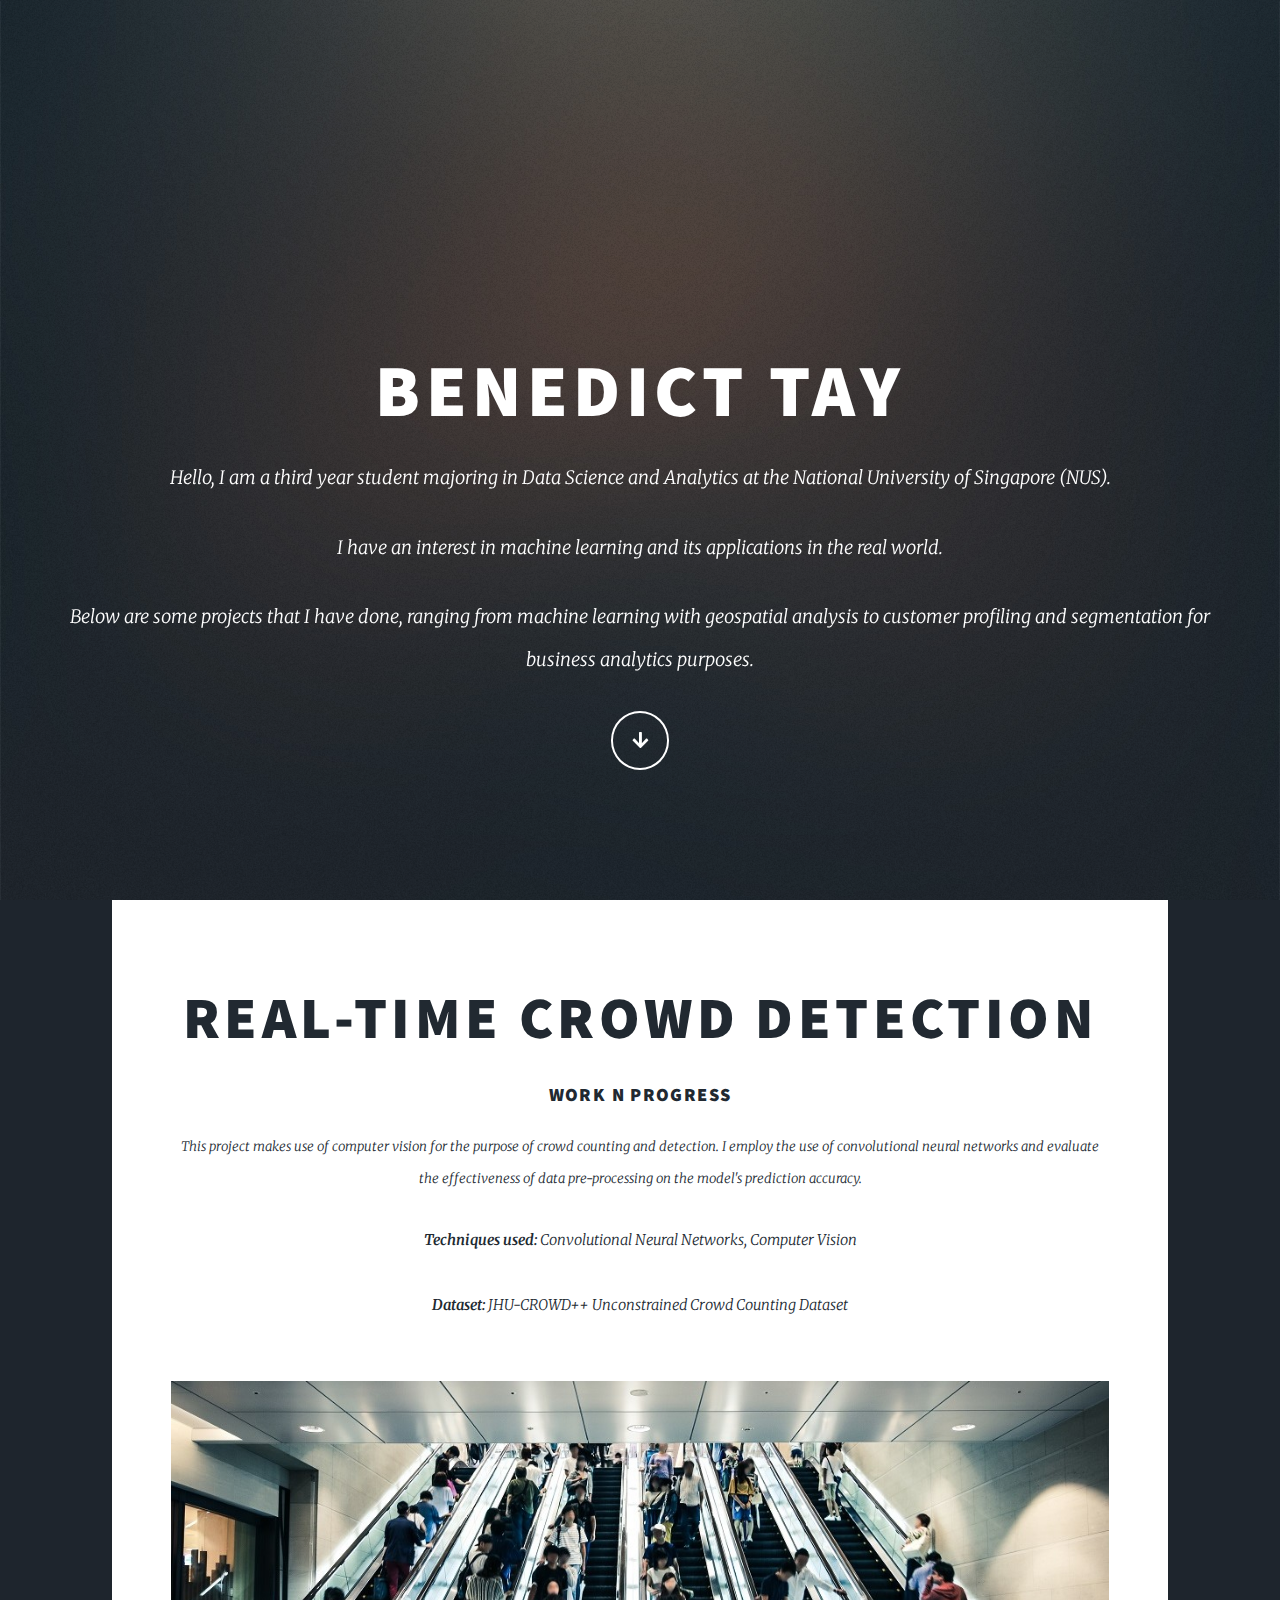
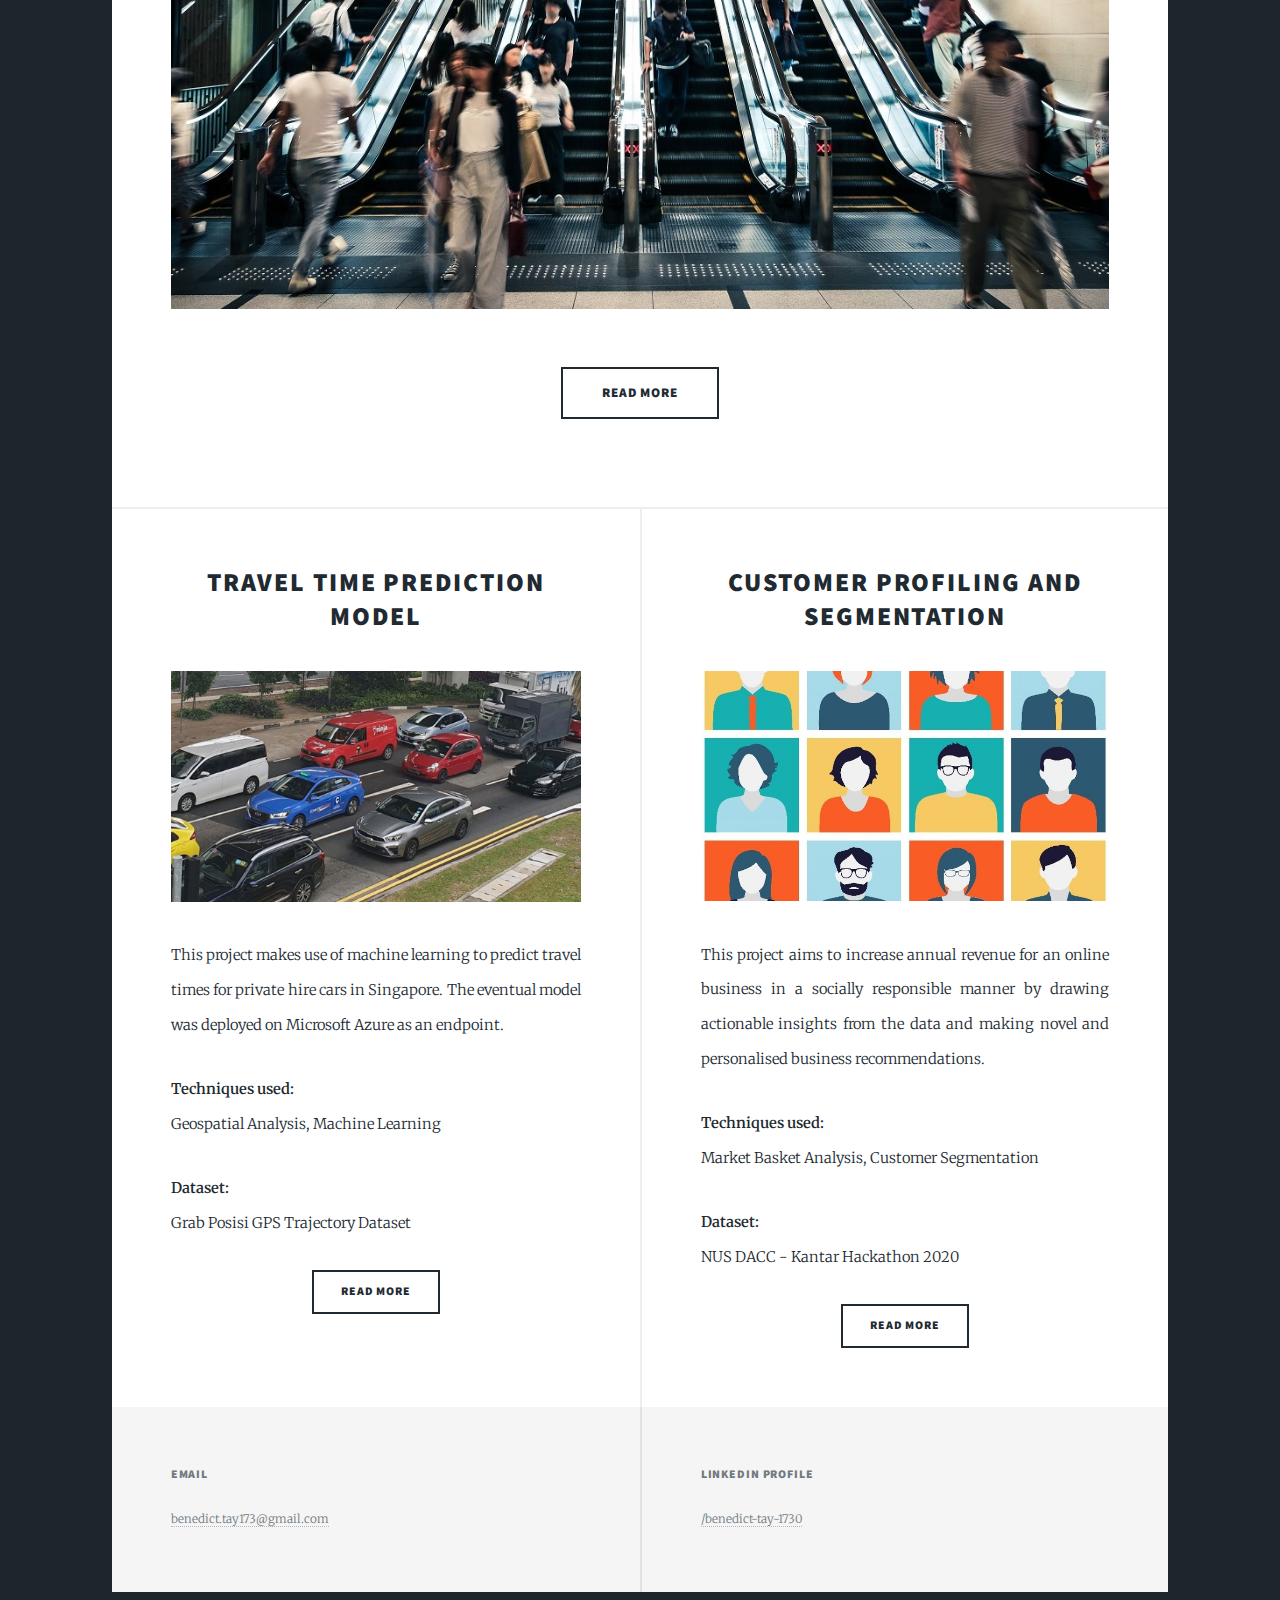
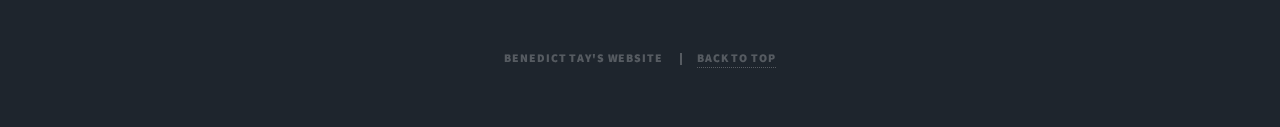
==== commit 50b54f5c: "Update index.html" ====
--- a/index.html
+++ b/index.html
@@ -167,12 +167,11 @@
         <div id="copyright">
             <ul>
                 <li>Benedict Tay's Website</li>
-            </ul>
-            <ul>
                 <li>
                     <a href="#">Back to top</a>
                 </li>
             </ul>
+            
         </div>
 
         <script src="assets/js/jquery.min.js"></script>
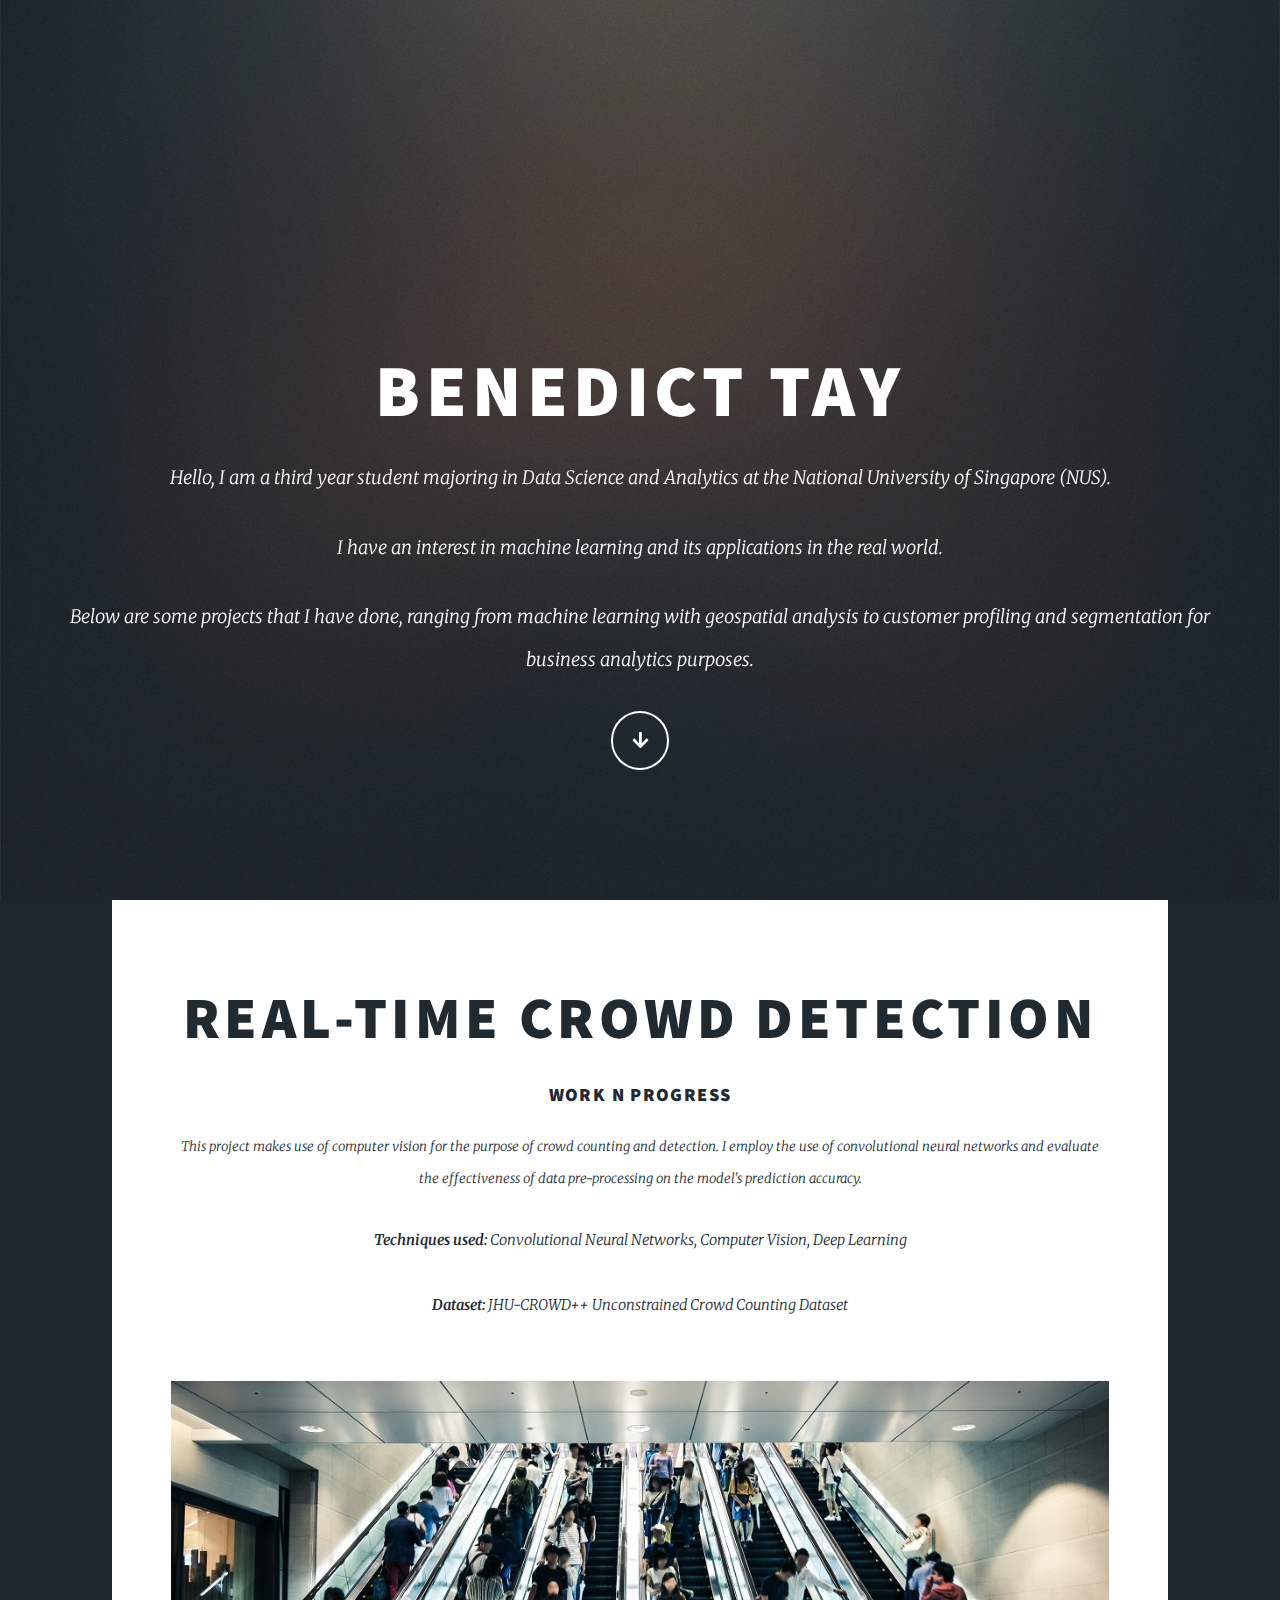
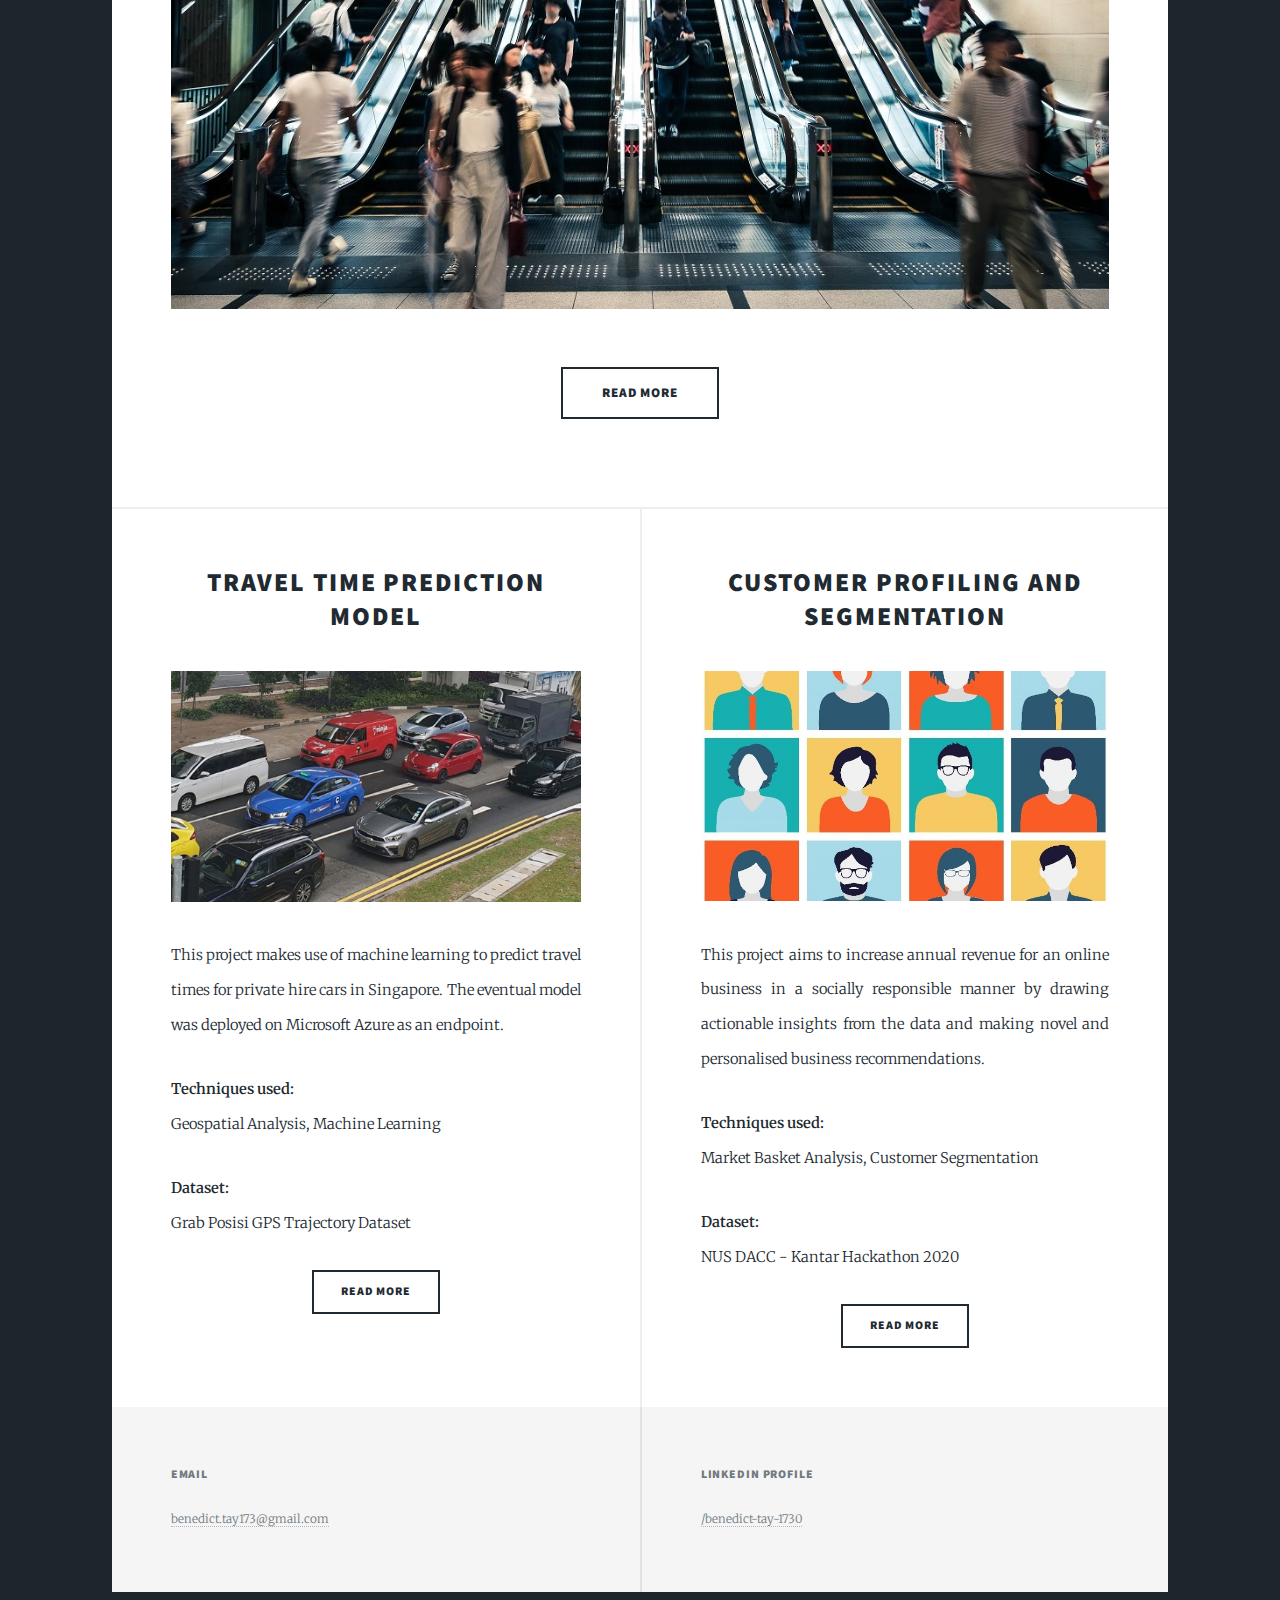
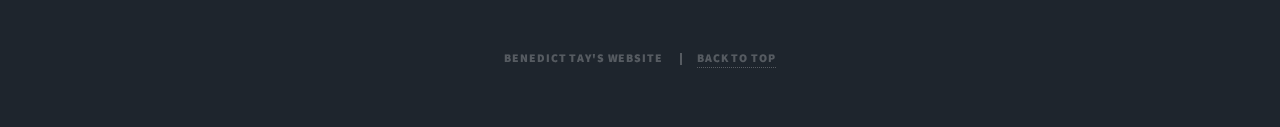
==== commit c8cb9b08: "Update index.html" ====
--- a/index.html
+++ b/index.html
@@ -75,7 +75,7 @@
                             This project makes use of computer vision for the purpose of crowd counting and detection. I employ the use of convolutional neural networks and evaluate the effectiveness of data pre-processing on the model's prediction accuracy.
 						</p>
 						<p>
-							<b>Techniques used: </b>Convolutional Neural Networks, Computer Vision
+							<b>Techniques used: </b>Convolutional Neural Networks, Computer Vision, Deep Learning
 						</p>
 						<p>
 							<b>Dataset: </b>JHU-CROWD++ Unconstrained Crowd Counting Dataset
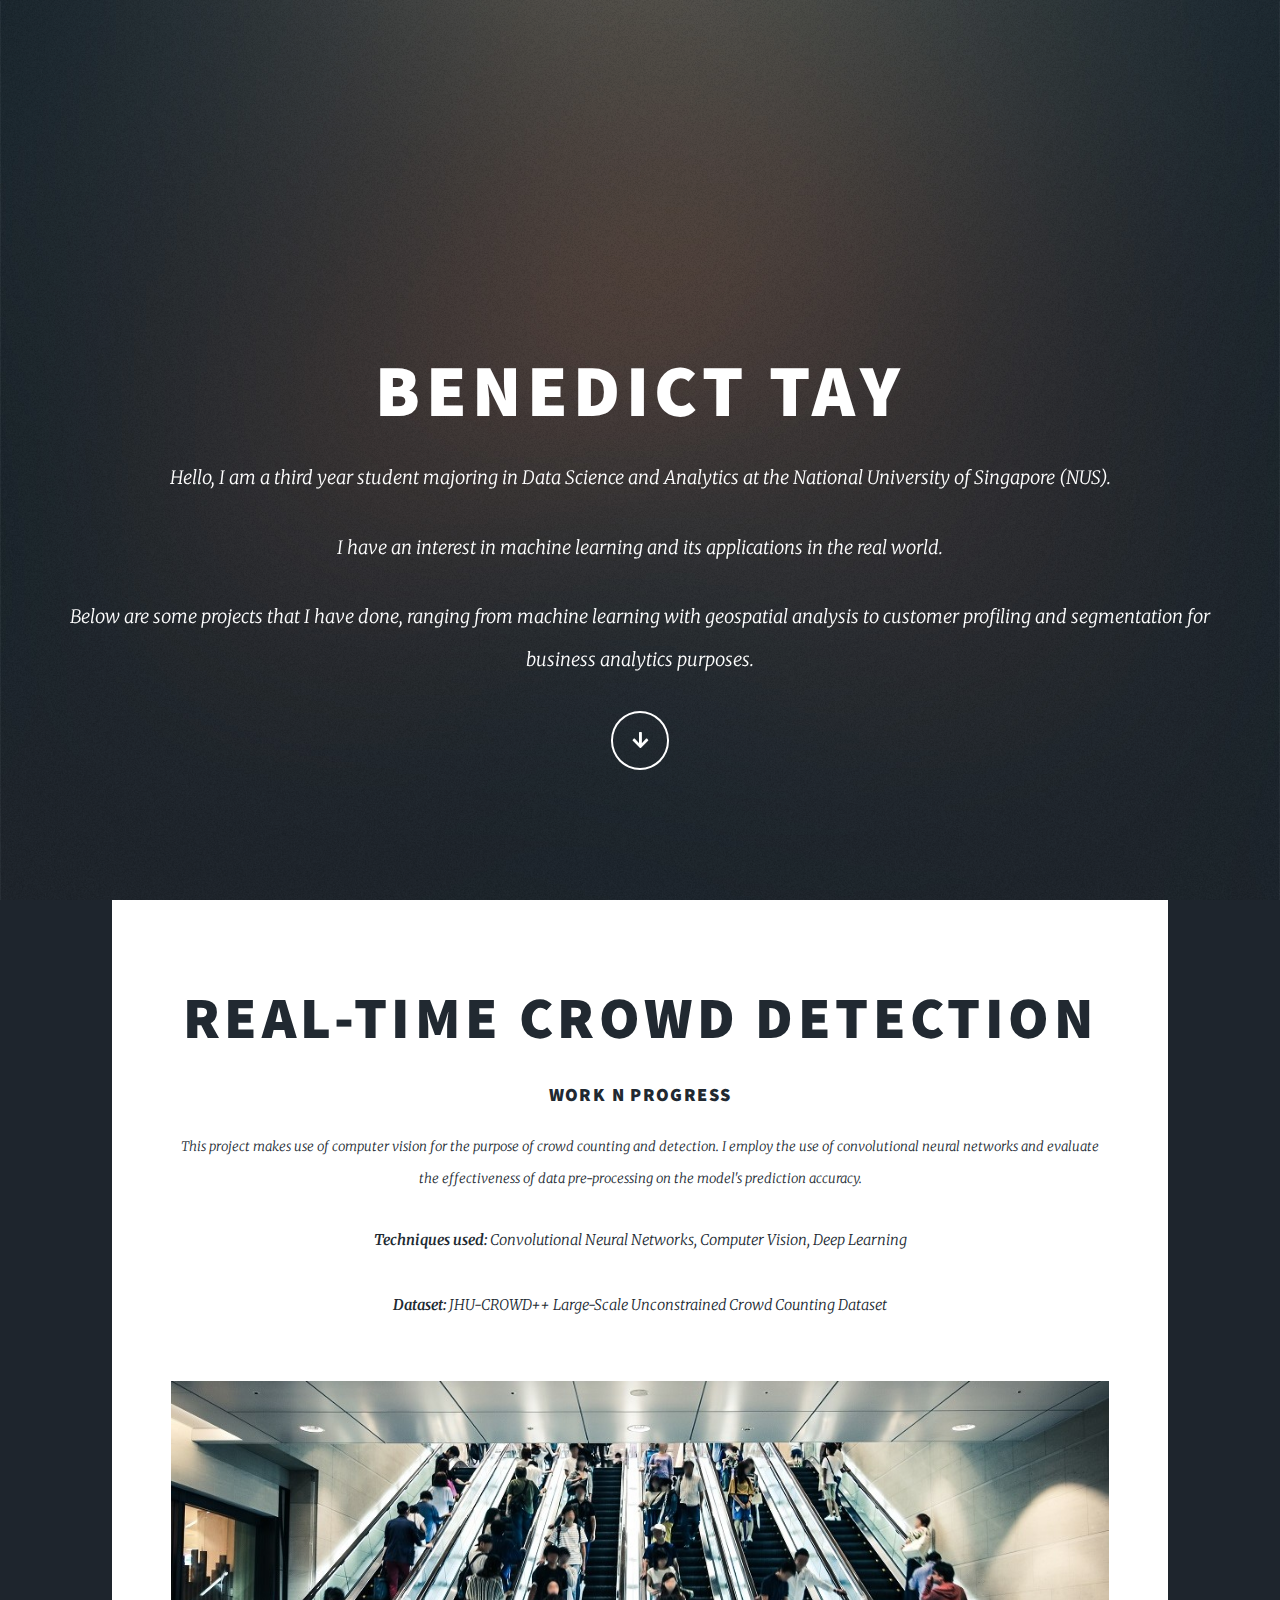
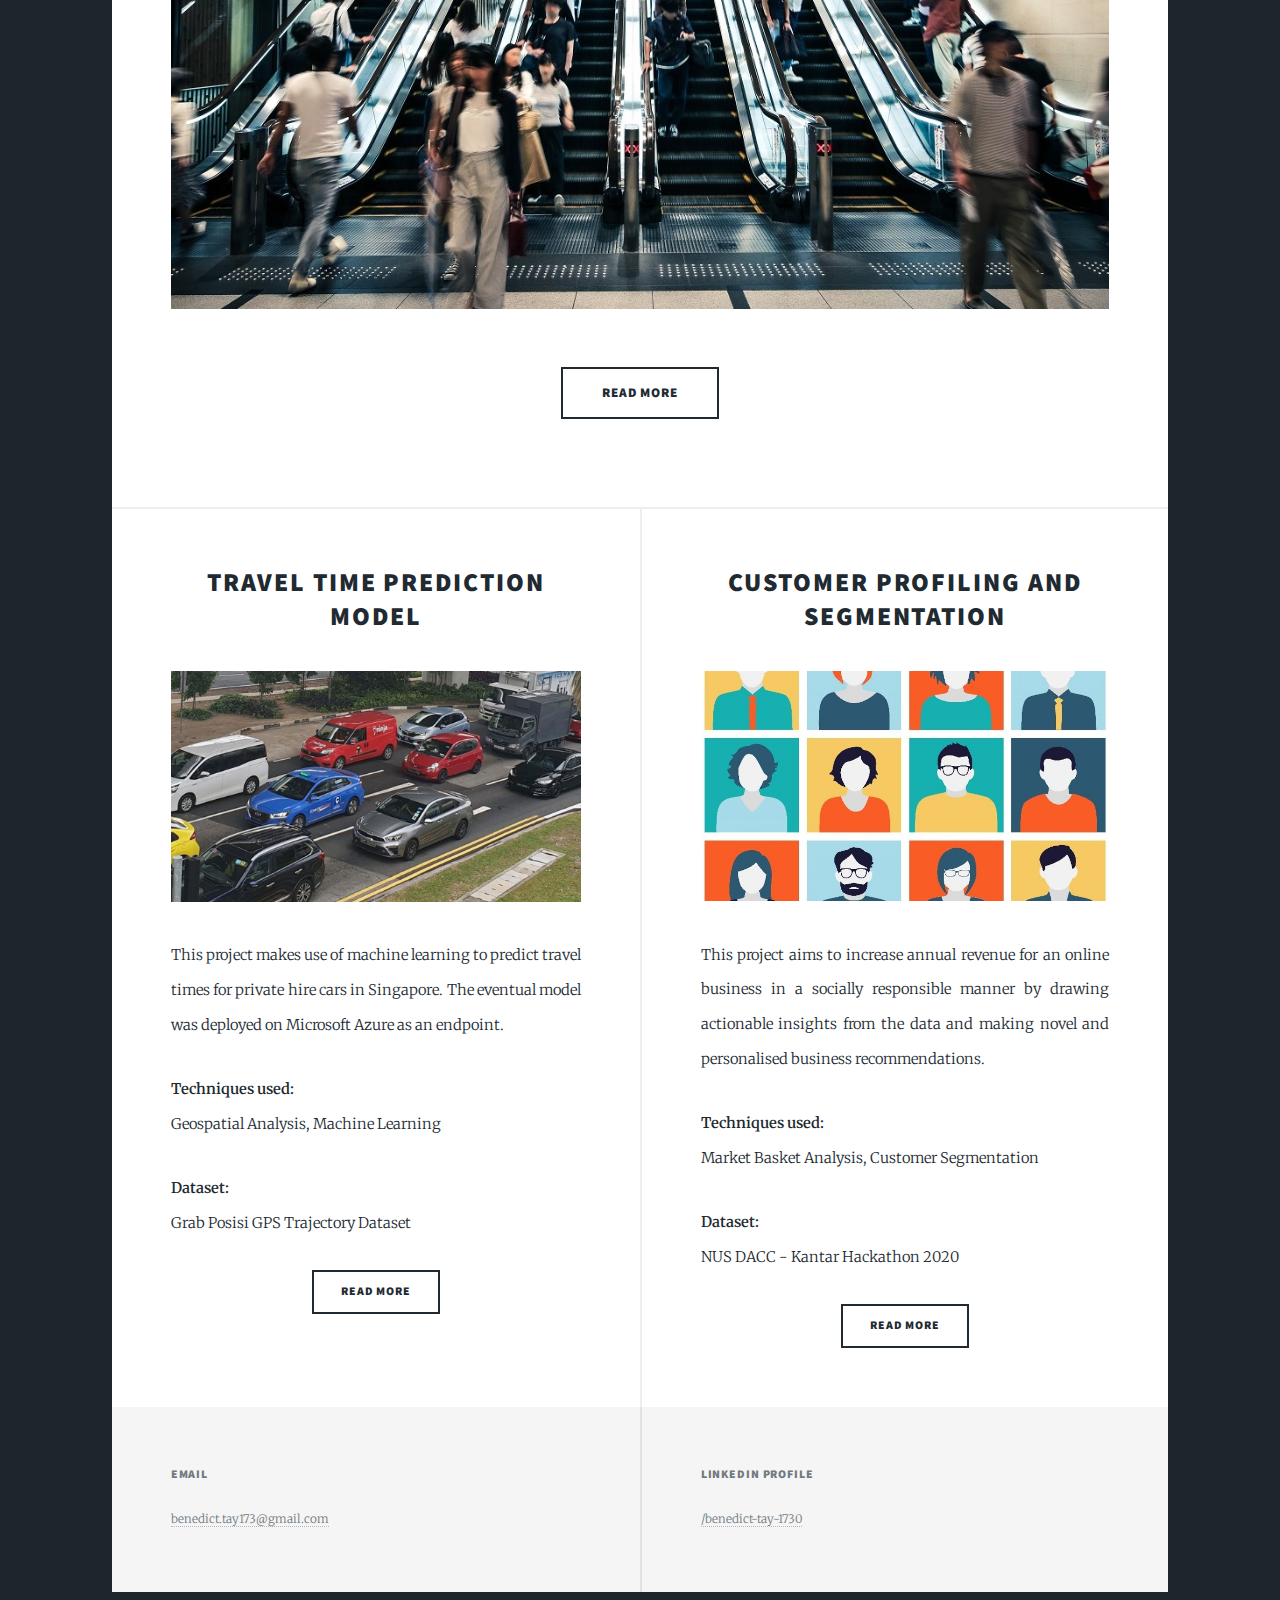
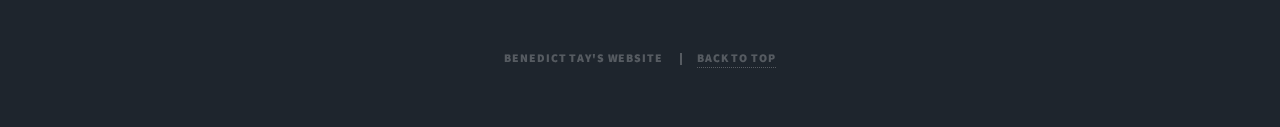
==== commit 7e77c712: "Update index.html" ====
--- a/index.html
+++ b/index.html
@@ -78,7 +78,7 @@
 							<b>Techniques used: </b>Convolutional Neural Networks, Computer Vision, Deep Learning
 						</p>
 						<p>
-							<b>Dataset: </b>JHU-CROWD++ Unconstrained Crowd Counting Dataset
+							<b>Dataset: </b>JHU-CROWD++ Large-Scale Unconstrained Crowd Counting Dataset
 						</p>
                     </header>
                     <a href="crowddetection.html" class="image main"
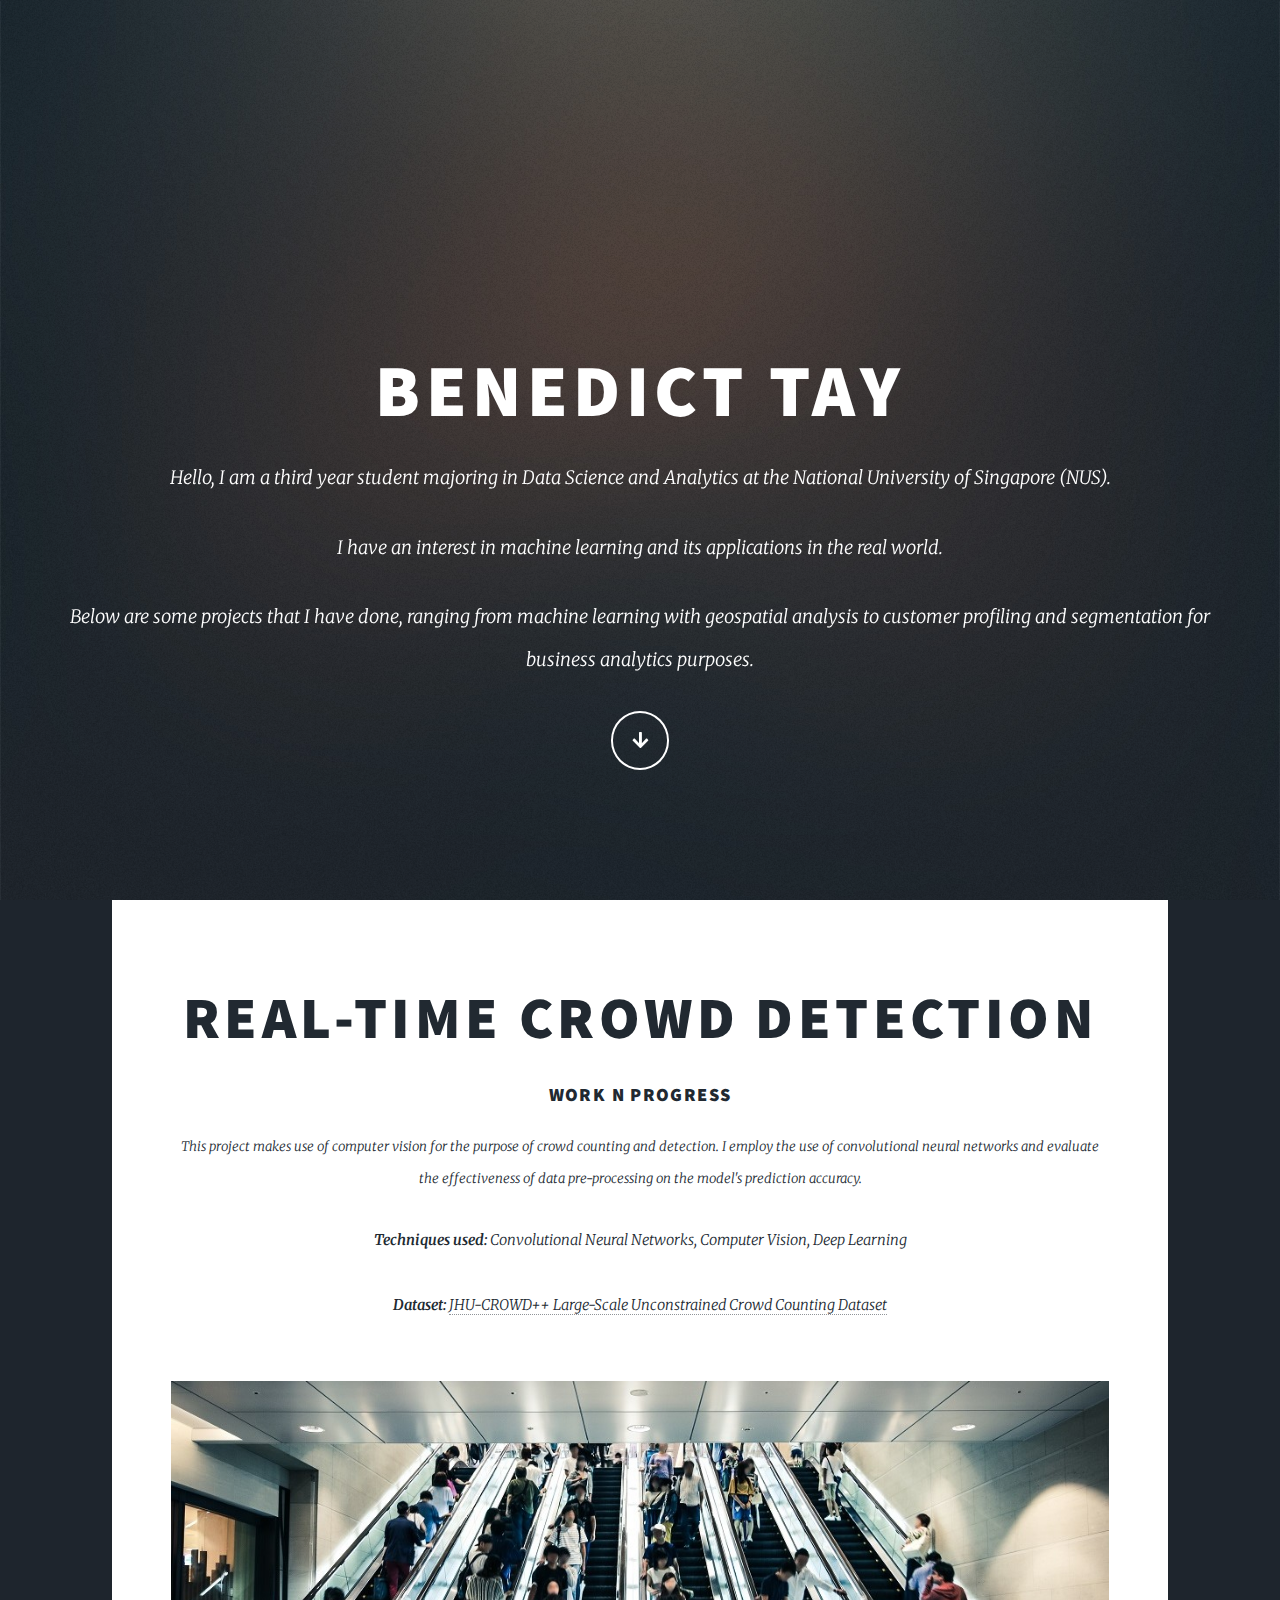
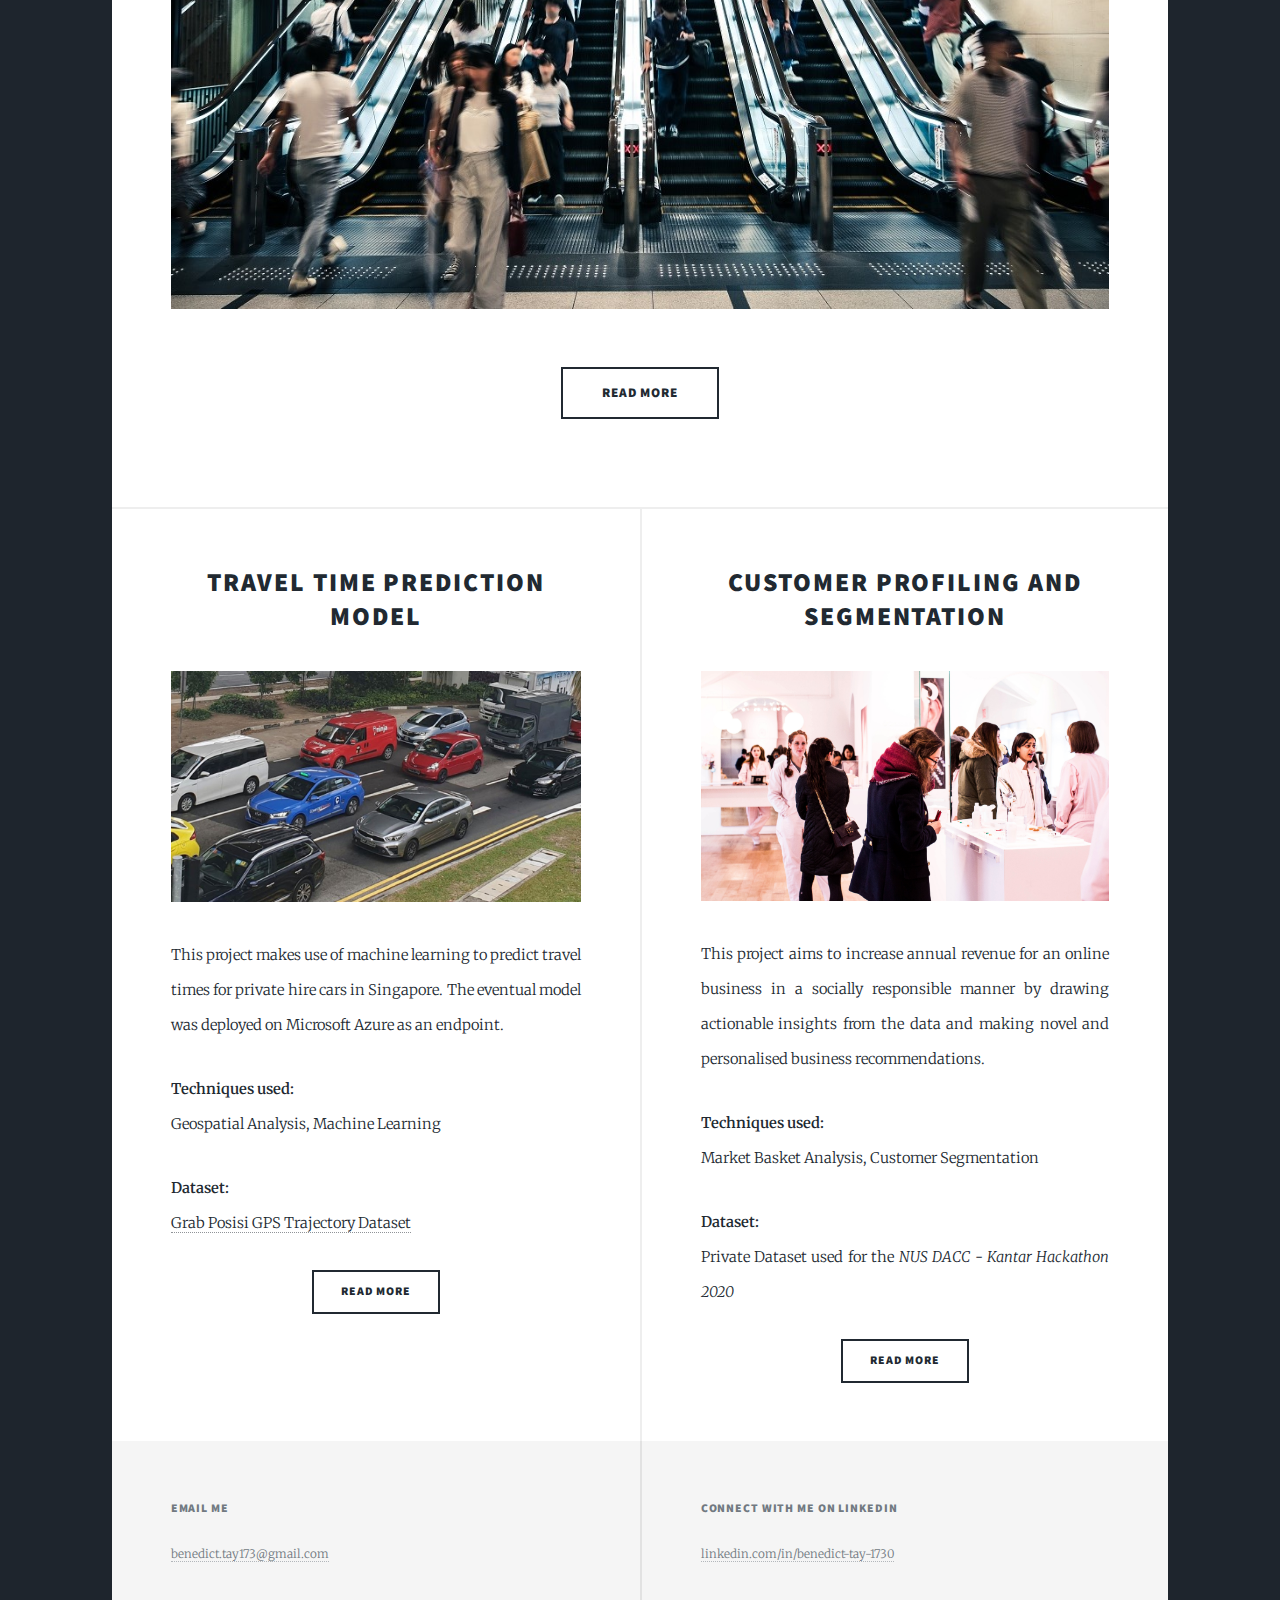
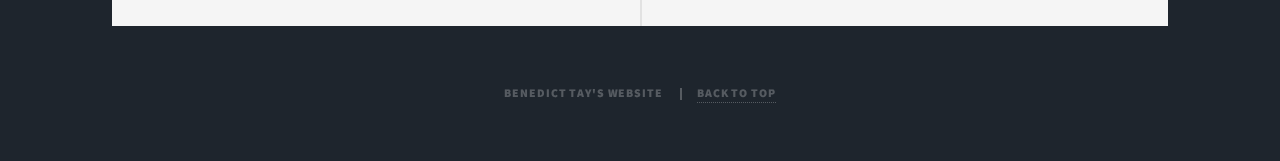
==== commit 92db5d15: "Update index.html" ====
--- a/index.html
+++ b/index.html
@@ -78,7 +78,7 @@
 							<b>Techniques used: </b>Convolutional Neural Networks, Computer Vision, Deep Learning
 						</p>
 						<p>
-							<b>Dataset: </b>JHU-CROWD++ Large-Scale Unconstrained Crowd Counting Dataset
+							<b>Dataset: </b><a href="http://www.crowd-counting.com/" target="_blank">JHU-CROWD++ Large-Scale Unconstrained Crowd Counting Dataset</a>
 						</p>
                     </header>
                     <a href="crowddetection.html" class="image main"
@@ -107,7 +107,7 @@
 							<b>Techniques used:<br/></b> Geospatial Analysis, Machine Learning
 						</p>
 						<p>
-							<b>Dataset:<br/></b> Grab Posisi GPS Trajectory Dataset
+							<b>Dataset:<br/></b><a href="https://engineering.grab.com/grab-posisi" target="_blank">Grab Posisi GPS Trajectory Dataset</a>
 						</p>
                         <ul class="actions special">
                             <li>
@@ -131,7 +131,7 @@
 							<b>Techniques used:<br/></b> Market Basket Analysis, Customer Segmentation
 						</p>
 						<p>
-							<b>Dataset:<br/></b> NUS DACC - Kantar Hackathon 2020
+							<b>Dataset:<br/></b>Private Dataset used for the <i>NUS DACC - Kantar Hackathon 2020</i>
 						</p>
                         <ul class="actions special">
                             <li>
@@ -146,18 +146,19 @@
 
             <footer id="footer">    
                 <section>
-                    <h3>Email</h3>
+                    <h3>Email Me</h3>
                     <p>
-						<a href="#">
-							benedict.tay173@gmail.com
-						</a>
+                        <a href="mailto:benedict.tay173@gmail.com">
+                            benedict.tay173@gmail.com
+                        </a>
+						
 					</p>
                 </section>
                 <section>
-                    <h3>LinkedIn Profile</h3>
+                    <h3>Connect with me on LinkedIn</h3>
                     <p>
 						<a href="https://www.linkedin.com/in/benedict-tay-1730/">
-							/benedict-tay-1730
+							linkedin.com/in/benedict-tay-1730
 						</a>
 					</p>
                 </section>
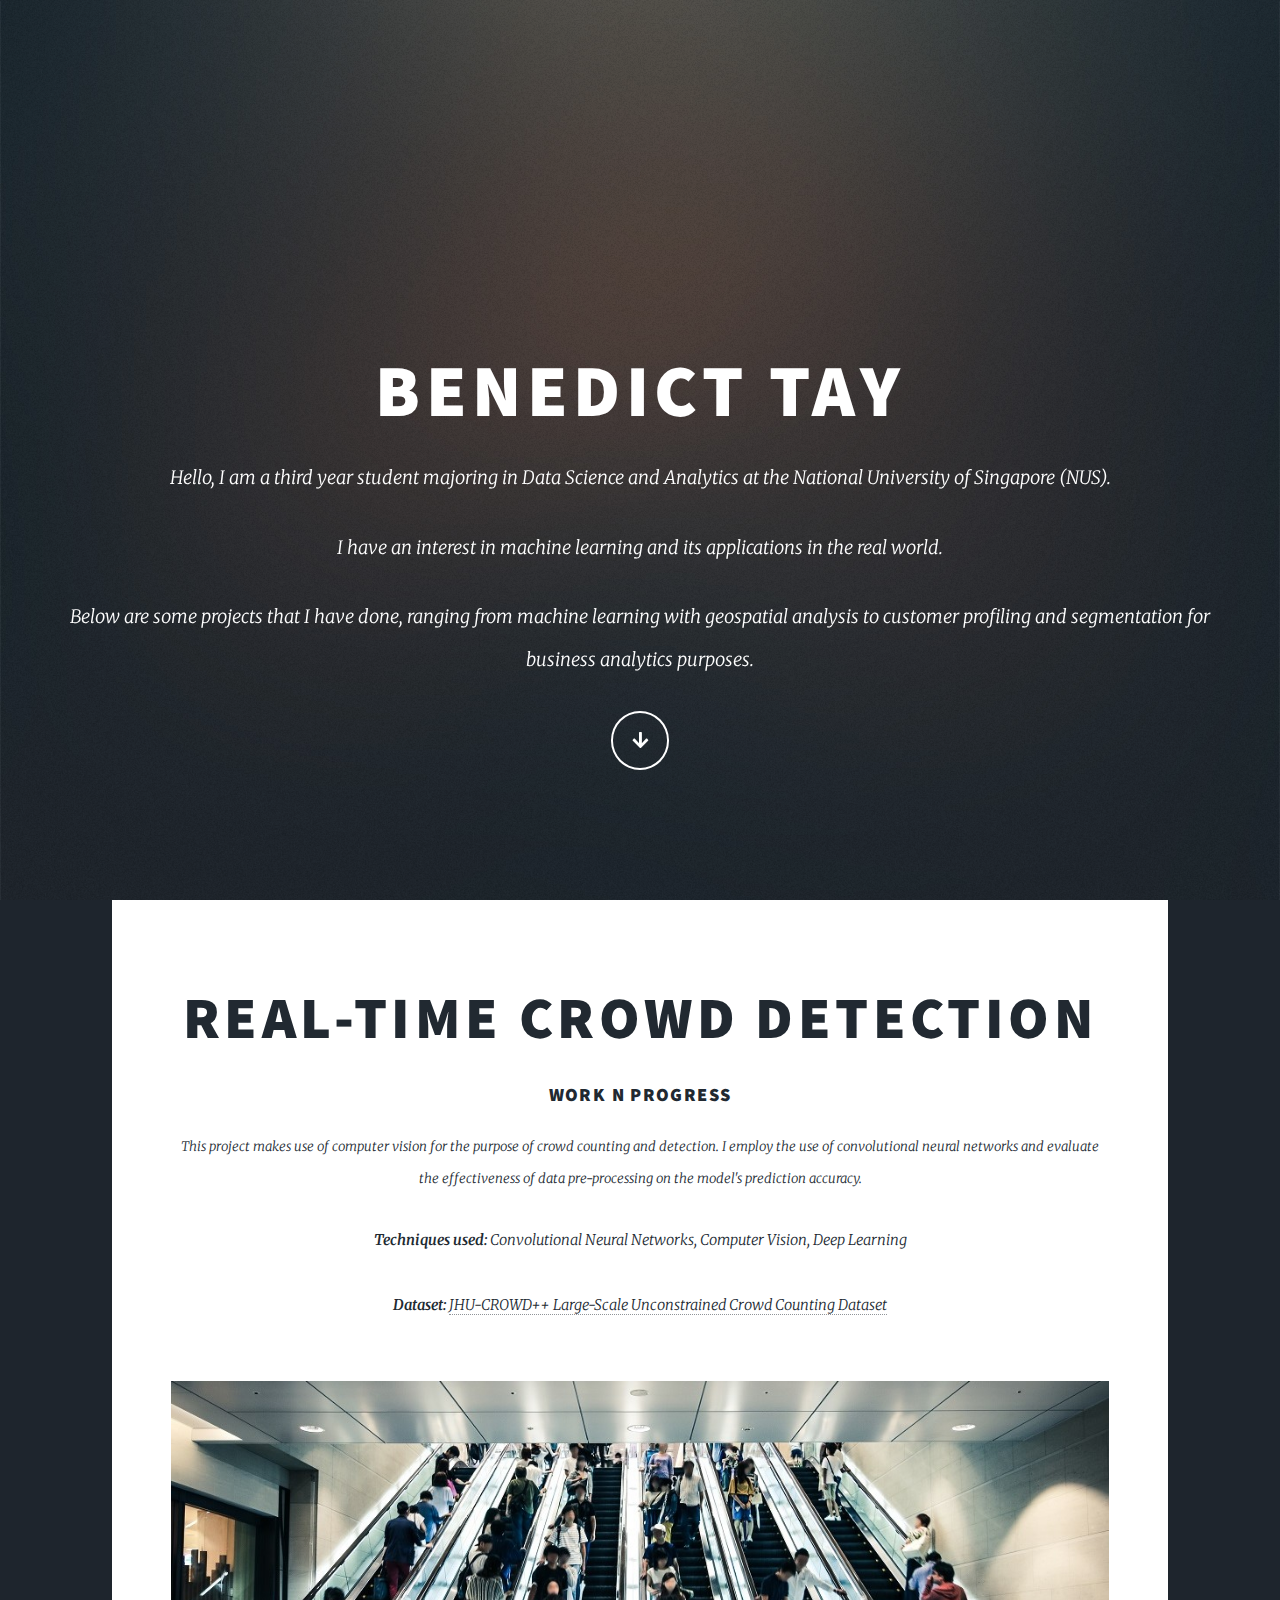
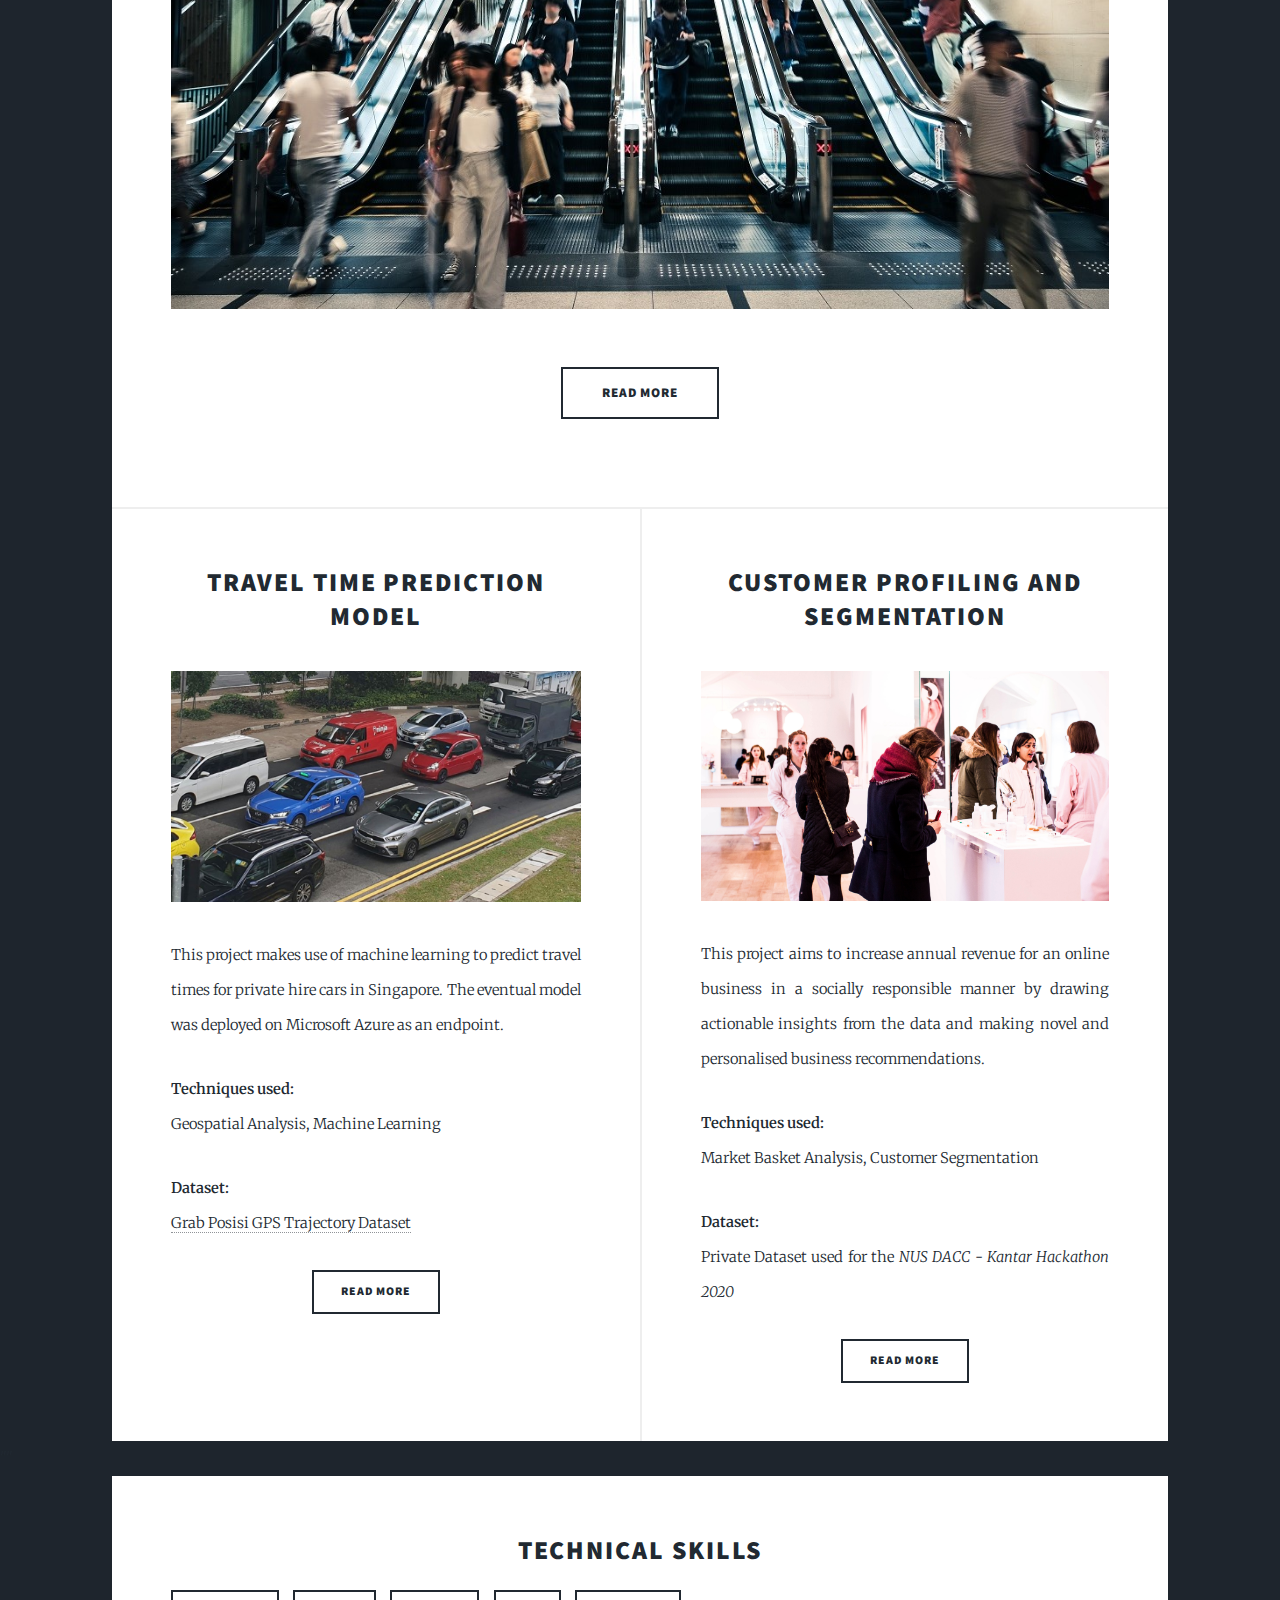
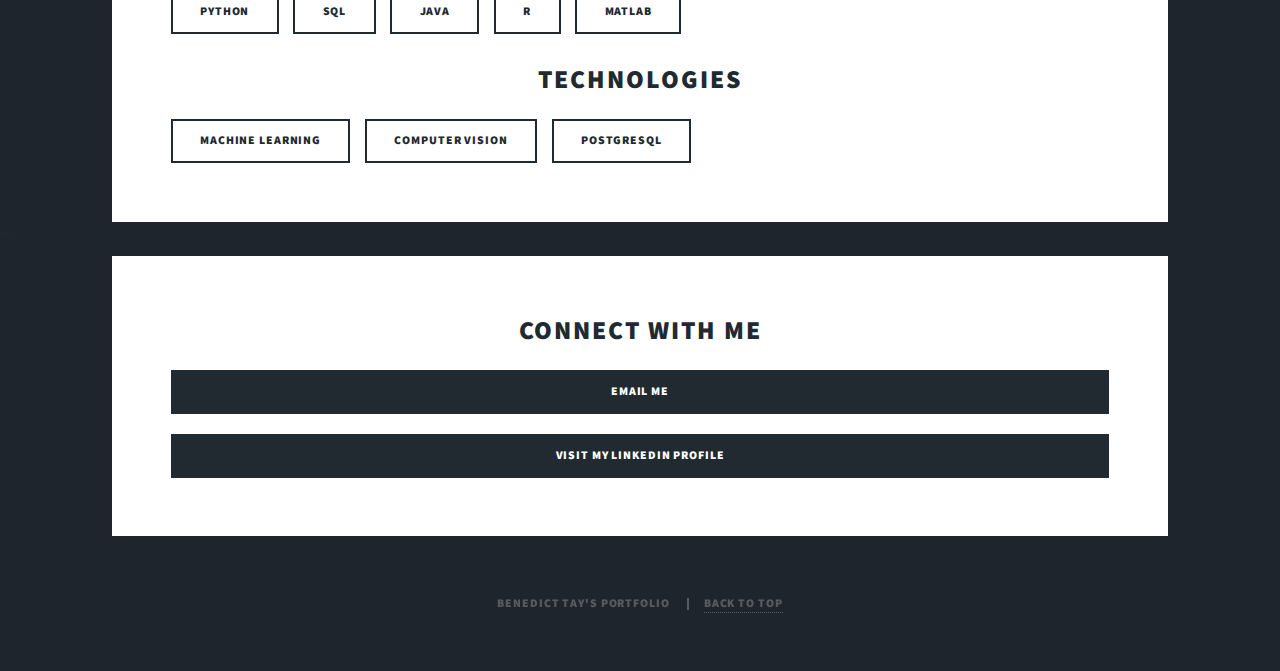
==== commit f0c9f96c: "added buttons at the bottom" ====
--- a/index.html
+++ b/index.html
@@ -1,7 +1,7 @@
 <!DOCTYPE html>
 <html>
     <head>
-        <title>Homepage</title>
+        <title>Benedict Tay's Portfolio</title>
         <meta charset="utf-8" />
         <meta
             name="viewport"
@@ -141,33 +141,48 @@
                     </article>
                     
                 </section>
-
-            </div>
-
-            <footer id="footer">    
-                <section>
-                    <h3>Email Me</h3>
-                    <p>
-                        <a href="mailto:benedict.tay173@gmail.com">
-                            benedict.tay173@gmail.com
-                        </a>
-						
-					</p>
+            </div>
+
+            <div><section>""</section></div>
+
+            <div id="main">
+                <section style="text-align: center;">
+                    <h2>Technical Skills</h2>
+					<ul class="actions">
+                        <li><a class="button">Python</a></li>
+                        <li><a class="button">SQL</a></li>
+                        <li><a class="button">Java</a></li>
+                        <li><a class="button">R</a></li>
+                        <li><a class="button">MATLAB</a></li>
+                    </ul>
+                    <h2>Technologies</h2>
+					<ul class="actions">
+                        <li><a class="button">Machine Learning</a></li>
+                        <li><a class="button">Computer Vision</a></li>
+                        <li><a class="button">PostgreSQL</a></li>
+					</ul>
                 </section>
-                <section>
-                    <h3>Connect with me on LinkedIn</h3>
-                    <p>
-						<a href="https://www.linkedin.com/in/benedict-tay-1730/">
-							linkedin.com/in/benedict-tay-1730
-						</a>
-					</p>
+            </div>
+
+            <div><section>""</section></div>
+
+            <div id="main">
+                <section style="text-align: center;">
+                    <h2>Connect with me</h2>
+                    <ul class="actions stacked">
+                        <li><a href="mailto:benedict.tay173@gmail.com" class="button primary fit">Email Me</a></li>
+                        <li><a href="https://www.linkedin.com/in/benedict-tay-1730/" 
+                            class="button primary fit"
+                            target="_blank">visit my linkedin profile</a></li>
+                    </ul>
                 </section>
-            </footer>
+            </div>
+
         </div>
         
         <div id="copyright">
             <ul>
-                <li>Benedict Tay's Website</li>
+                <li>Benedict Tay's Portfolio</li>
                 <li>
                     <a href="#">Back to top</a>
                 </li>
--- a/assets/css/main.css
+++ b/assets/css/main.css
@@ -7,4683 +7,4807 @@
 	Free for personal and commercial use under the CCA 3.0 license (html5up.net/license)
 */
 
-html, body, div, span, applet, object,
-iframe, h1, h2, h3, h4, h5, h6, p, blockquote,
-pre, a, abbr, acronym, address, big, cite,
-code, del, dfn, em, img, ins, kbd, q, s, samp,
-small, strike, strong, sub, sup, tt, var, b,
-u, i, center, dl, dt, dd, ol, ul, li, fieldset,
-form, label, legend, table, caption, tbody,
-tfoot, thead, tr, th, td, article, aside,
-canvas, details, embed, figure, figcaption,
-footer, header, hgroup, menu, nav, output, ruby,
-section, summary, time, mark, audio, video {
-	margin: 0;
-	padding: 0;
-	border: 0;
-	font-size: 100%;
-	font: inherit;
-	vertical-align: baseline;}
-
-article, aside, details, figcaption, figure,
-footer, header, hgroup, menu, nav, section {
-	display: block;}
+html,
+body,
+div,
+span,
+applet,
+object,
+iframe,
+h1,
+h2,
+h3,
+h4,
+h5,
+h6,
+p,
+blockquote,
+pre,
+a,
+abbr,
+acronym,
+address,
+big,
+cite,
+code,
+del,
+dfn,
+em,
+img,
+ins,
+kbd,
+q,
+s,
+samp,
+small,
+strike,
+strong,
+sub,
+sup,
+tt,
+var,
+b,
+u,
+i,
+center,
+dl,
+dt,
+dd,
+ol,
+ul,
+li,
+fieldset,
+form,
+label,
+legend,
+table,
+caption,
+tbody,
+tfoot,
+thead,
+tr,
+th,
+td,
+article,
+aside,
+canvas,
+details,
+embed,
+figure,
+figcaption,
+footer,
+header,
+hgroup,
+menu,
+nav,
+output,
+ruby,
+section,
+summary,
+time,
+mark,
+audio,
+video {
+    margin: 0;
+    padding: 0;
+    border: 0;
+    font-size: 100%;
+    font: inherit;
+    vertical-align: baseline;
+}
+
+article,
+aside,
+details,
+figcaption,
+figure,
+footer,
+header,
+hgroup,
+menu,
+nav,
+section {
+    display: block;
+}
 
 body {
-	line-height: 1;
-}
-
-ol, ul {
-	list-style: none;
-}
-
-blockquote, q {
-	quotes: none;
-}
-
-	blockquote:before, blockquote:after, q:before, q:after {
-		content: '';
-		content: none;
-	}
+    line-height: 1;
+}
+
+ol,
+ul {
+    list-style: none;
+}
+
+blockquote,
+q {
+    quotes: none;
+}
+
+blockquote:before,
+blockquote:after,
+q:before,
+q:after {
+    content: "";
+    content: none;
+}
 
 table {
-	border-collapse: collapse;
-	border-spacing: 0;
+    border-collapse: collapse;
+    border-spacing: 0;
 }
 
 body {
-	-webkit-text-size-adjust: none;
+    -webkit-text-size-adjust: none;
 }
 
 mark {
-	background-color: transparent;
-	color: inherit;
+    background-color: transparent;
+    color: inherit;
 }
 
 input::-moz-focus-inner {
-	border: 0;
-	padding: 0;
-}
-
-input, select, textarea {
-	-moz-appearance: none;
-	-webkit-appearance: none;
-	-ms-appearance: none;
-	appearance: none;
+    border: 0;
+    padding: 0;
+}
+
+input,
+select,
+textarea {
+    -moz-appearance: none;
+    -webkit-appearance: none;
+    -ms-appearance: none;
+    appearance: none;
 }
 
 /* Basic */
 
-	@-ms-viewport {
-		width: device-width;
-	}
-
-	body {
-		-ms-overflow-style: scrollbar;
-	}
-
-	@media screen and (max-width: 480px) {
-
-		html, body {
-			min-width: 320px;
-		}
-
-	}
-
-	html {
-		box-sizing: border-box;
-	}
-
-	*, *:before, *:after {
-		box-sizing: inherit;
-	}
-
-	body {
-		background-color: #1e252d;
-	}
-
-		body.is-preload *, body.is-preload *:before, body.is-preload *:after {
-			-moz-animation: none !important;
-			-webkit-animation: none !important;
-			-ms-animation: none !important;
-			animation: none !important;
-			-moz-transition: none !important;
-			-webkit-transition: none !important;
-			-ms-transition: none !important;
-			transition: none !important;
-		}
+@-ms-viewport {
+    width: device-width;
+}
+
+body {
+    -ms-overflow-style: scrollbar;
+}
+
+@media screen and (max-width: 480px) {
+    html,
+    body {
+        min-width: 320px;
+    }
+}
+
+html {
+    box-sizing: border-box;
+}
+
+*,
+*:before,
+*:after {
+    box-sizing: inherit;
+}
+
+body {
+    background-color: #1e252d;
+}
+
+body.is-preload *,
+body.is-preload *:before,
+body.is-preload *:after {
+    -moz-animation: none !important;
+    -webkit-animation: none !important;
+    -ms-animation: none !important;
+    animation: none !important;
+    -moz-transition: none !important;
+    -webkit-transition: none !important;
+    -ms-transition: none !important;
+    transition: none !important;
+}
 
 /* Type */
 
-	html {
-		font-size: 16pt;
-	}
-
-		@media screen and (max-width: 1680px) {
-
-			html {
-				font-size: 12pt;
-			}
-
-		}
-
-		@media screen and (max-width: 1280px) {
-
-			html {
-				font-size: 11pt;
-			}
-
-		}
-
-		@media screen and (max-width: 360px) {
-
-			html {
-				font-size: 10pt;
-			}
-
-		}
-
-	body {
-		color: #212931;
-	}
-
-	body, input, select, textarea {
-		font-family: "Merriweather", Georgia, serif;
-		font-weight: 300;
-		font-size: 1rem;
-		line-height: 2.375;
-	}
-
-	a {
-		-moz-transition: color 0.2s ease-in-out, background-color 0.2s ease-in-out, border-color 0.2s ease-in-out, box-shadow 0.2s ease-in-out;
-		-webkit-transition: color 0.2s ease-in-out, background-color 0.2s ease-in-out, border-color 0.2s ease-in-out, box-shadow 0.2s ease-in-out;
-		-ms-transition: color 0.2s ease-in-out, background-color 0.2s ease-in-out, border-color 0.2s ease-in-out, box-shadow 0.2s ease-in-out;
-		transition: color 0.2s ease-in-out, background-color 0.2s ease-in-out, border-color 0.2s ease-in-out, box-shadow 0.2s ease-in-out;
-		border-bottom: dotted 1px;
-		text-decoration: none;
-	}
-
-		a:hover {
-			border-bottom-color: transparent;
-		}
-
-	strong, b {
-		font-weight: 600;
-	}
-
-	em, i {
-		font-style: italic;
-	}
-
-	p {
-		text-align: justify;
-		margin: 0 0 2rem 0;
-	}
-
-	h1, h2, h3, h4, h5, h6 {
-		font-family: "Source Sans Pro", Helvetica, sans-serif;
-		font-weight: 900;
-		line-height: 1.5;
-		letter-spacing: 0.075em;
-		text-transform: uppercase;
-		margin: 0 0 1rem 0;
-	}
-
-		h1 a, h2 a, h3 a, h4 a, h5 a, h6 a {
-			border-bottom: 0;
-			color: inherit;
-			text-decoration: none;
-		}
-
-	h1 {
-		font-size: 4rem;
-		line-height: 1.1;
-		margin: 0 0 2rem 0;
-	}
-
-	h2 {
-		font-size: 1.75rem;
-		line-height: 1.3;
-		margin: 0 0 1.5rem 0;
-	}
-
-	h3 {
-		font-size: 1.25rem;
-		margin: 0 0 1.5rem 0;
-	}
-
-	h4 {
-		font-size: 1rem;
-	}
-
-	h5 {
-		font-size: 0.9rem;
-	}
-
-	h6 {
-		font-size: 0.8rem;
-	}
-
-	sub {
-		font-size: 0.8rem;
-		position: relative;
-		top: 0.5rem;
-	}
-
-	sup {
-		font-size: 0.8rem;
-		position: relative;
-		top: -0.5rem;
-	}
-
-	blockquote {
-		border-left: solid 4px;
-		font-style: italic;
-		margin: 0 0 2rem 0;
-		padding: 0.5rem 0 0.5rem 2rem;
-	}
-
-	code {
-		border: solid 2px;
-		font-family: "Courier New", monospace;
-		font-size: 0.9rem;
-		margin: 0 0.25rem;
-		padding: 0.25rem 0.65rem;
-	}
-
-	pre {
-		-webkit-overflow-scrolling: touch;
-		font-family: "Courier New", monospace;
-		font-size: 0.9rem;
-		margin: 0 0 2rem 0;
-	}
-
-		pre code {
-			display: block;
-			line-height: 1.75;
-			padding: 1rem 1.5rem;
-			overflow-x: auto;
-		}
-
-	hr {
-		border: 0;
-		border-bottom: solid 2px;
-		margin: 3rem 0;
-	}
-
-		hr.major {
-			margin: 5rem 0;
-		}
-
-	.align-left {
-		text-align: left;
-	}
-
-	.align-center {
-		text-align: center;
-	}
-
-	.align-right {
-		text-align: right;
-	}
-
-	input, select, textarea {
-		color: #212931;
-	}
-
-	a {
-		color: #212931;
-		border-bottom-color: rgba(33, 41, 49, 0.5);
-	}
-
-		a:hover {
-			border-bottom-color: transparent;
-			color: #18bfef !important;
-		}
-
-	strong, b {
-		color: #212931;
-	}
-
-	h1, h2, h3, h4, h5, h6 {
-		color: #212931;
-	}
-
-	blockquote {
-		border-left-color: #eeeeee;
-	}
-
-	code {
-		background: rgba(220, 220, 220, 0.25);
-		border-color: #eeeeee;
-	}
-
-	hr {
-		border-bottom-color: #eeeeee;
-	}
+html {
+    font-size: 16pt;
+}
+
+@media screen and (max-width: 1680px) {
+    html {
+        font-size: 12pt;
+    }
+}
+
+@media screen and (max-width: 1280px) {
+    html {
+        font-size: 11pt;
+    }
+}
+
+@media screen and (max-width: 360px) {
+    html {
+        font-size: 10pt;
+    }
+}
+
+body {
+    color: #212931;
+}
+
+body,
+input,
+select,
+textarea {
+    font-family: "Merriweather", Georgia, serif;
+    font-weight: 300;
+    font-size: 1rem;
+    line-height: 2.375;
+}
+
+a {
+    -moz-transition: color 0.2s ease-in-out, background-color 0.2s ease-in-out,
+        border-color 0.2s ease-in-out, box-shadow 0.2s ease-in-out;
+    -webkit-transition: color 0.2s ease-in-out,
+        background-color 0.2s ease-in-out, border-color 0.2s ease-in-out,
+        box-shadow 0.2s ease-in-out;
+    -ms-transition: color 0.2s ease-in-out, background-color 0.2s ease-in-out,
+        border-color 0.2s ease-in-out, box-shadow 0.2s ease-in-out;
+    transition: color 0.2s ease-in-out, background-color 0.2s ease-in-out,
+        border-color 0.2s ease-in-out, box-shadow 0.2s ease-in-out;
+    border-bottom: dotted 1px;
+    text-decoration: none;
+}
+
+a:hover {
+    border-bottom-color: transparent;
+}
+
+strong,
+b {
+    font-weight: 600;
+}
+
+em,
+i {
+    font-style: italic;
+}
+
+p {
+    text-align: justify;
+    margin: 0 0 2rem 0;
+}
+
+h1,
+h2,
+h3,
+h4,
+h5,
+h6 {
+    font-family: "Source Sans Pro", Helvetica, sans-serif;
+    font-weight: 900;
+    line-height: 1.5;
+    letter-spacing: 0.075em;
+    text-transform: uppercase;
+    margin: 0 0 1rem 0;
+}
+
+h1 a,
+h2 a,
+h3 a,
+h4 a,
+h5 a,
+h6 a {
+    border-bottom: 0;
+    color: inherit;
+    text-decoration: none;
+}
+
+h1 {
+    font-size: 4rem;
+    line-height: 1.1;
+    margin: 0 0 2rem 0;
+}
+
+h2 {
+    font-size: 1.75rem;
+    line-height: 1.3;
+    margin: 0 0 1.5rem 0;
+}
+
+h3 {
+    font-size: 1.25rem;
+    margin: 0 0 1.5rem 0;
+}
+
+h4 {
+    font-size: 1rem;
+}
+
+h5 {
+    font-size: 0.9rem;
+}
+
+h6 {
+    font-size: 0.8rem;
+}
+
+sub {
+    font-size: 0.8rem;
+    position: relative;
+    top: 0.5rem;
+}
+
+sup {
+    font-size: 0.8rem;
+    position: relative;
+    top: -0.5rem;
+}
+
+blockquote {
+    border-left: solid 4px;
+    font-style: italic;
+    margin: 0 0 2rem 0;
+    padding: 0.5rem 0 0.5rem 2rem;
+}
+
+code {
+    border: solid 2px;
+    font-family: "Courier New", monospace;
+    font-size: 0.9rem;
+    margin: 0 0.25rem;
+    padding: 0.25rem 0.65rem;
+}
+
+pre {
+    -webkit-overflow-scrolling: touch;
+    font-family: "Courier New", monospace;
+    font-size: 0.9rem;
+    margin: 0 0 2rem 0;
+}
+
+pre code {
+    display: block;
+    line-height: 1.75;
+    padding: 1rem 1.5rem;
+    overflow-x: auto;
+}
+
+hr {
+    border: 0;
+    border-bottom: solid 2px;
+    margin: 3rem 0;
+}
+
+hr.major {
+    margin: 5rem 0;
+}
+
+.align-left {
+    text-align: left;
+}
+
+.align-center {
+    text-align: center;
+}
+
+.align-right {
+    text-align: right;
+}
+
+input,
+select,
+textarea {
+    color: #212931;
+}
+
+a {
+    color: #212931;
+    border-bottom-color: rgba(33, 41, 49, 0.5);
+}
+
+a:hover {
+    border-bottom-color: transparent;
+    color: #18bfef !important;
+}
+
+strong,
+b {
+    color: #212931;
+}
+
+h1,
+h2,
+h3,
+h4,
+h5,
+h6 {
+    color: #212931;
+}
+
+blockquote {
+    border-left-color: #eeeeee;
+}
+
+code {
+    background: rgba(220, 220, 220, 0.25);
+    border-color: #eeeeee;
+}
+
+hr {
+    border-bottom-color: #eeeeee;
+}
 
 /* Row */
 
-	.row {
-		display: flex;
-		flex-wrap: wrap;
-		box-sizing: border-box;
-		align-items: stretch;
-	}
-
-		.row > * {
-			box-sizing: border-box;
-		}
-
-		.row.gtr-uniform > * > :last-child {
-			margin-bottom: 0;
-		}
-
-		.row.aln-left {
-			justify-content: flex-start;
-		}
-
-		.row.aln-center {
-			justify-content: center;
-		}
-
-		.row.aln-right {
-			justify-content: flex-end;
-		}
-
-		.row.aln-top {
-			align-items: flex-start;
-		}
-
-		.row.aln-middle {
-			align-items: center;
-		}
-
-		.row.aln-bottom {
-			align-items: flex-end;
-		}
-
-		.row > .imp {
-			order: -1;
-		}
-
-		.row > .col-1 {
-			width: 8.33333%;
-		}
-
-		.row > .off-1 {
-			margin-left: 8.33333%;
-		}
-
-		.row > .col-2 {
-			width: 16.66667%;
-		}
-
-		.row > .off-2 {
-			margin-left: 16.66667%;
-		}
-
-		.row > .col-3 {
-			width: 25%;
-		}
-
-		.row > .off-3 {
-			margin-left: 25%;
-		}
-
-		.row > .col-4 {
-			width: 33.33333%;
-		}
-
-		.row > .off-4 {
-			margin-left: 33.33333%;
-		}
-
-		.row > .col-5 {
-			width: 41.66667%;
-		}
-
-		.row > .off-5 {
-			margin-left: 41.66667%;
-		}
-
-		.row > .col-6 {
-			width: 50%;
-		}
-
-		.row > .off-6 {
-			margin-left: 50%;
-		}
-
-		.row > .col-7 {
-			width: 58.33333%;
-		}
-
-		.row > .off-7 {
-			margin-left: 58.33333%;
-		}
-
-		.row > .col-8 {
-			width: 66.66667%;
-		}
-
-		.row > .off-8 {
-			margin-left: 66.66667%;
-		}
-
-		.row > .col-9 {
-			width: 75%;
-		}
-
-		.row > .off-9 {
-			margin-left: 75%;
-		}
-
-		.row > .col-10 {
-			width: 83.33333%;
-		}
-
-		.row > .off-10 {
-			margin-left: 83.33333%;
-		}
-
-		.row > .col-11 {
-			width: 91.66667%;
-		}
-
-		.row > .off-11 {
-			margin-left: 91.66667%;
-		}
-
-		.row > .col-12 {
-			width: 100%;
-		}
-
-		.row > .off-12 {
-			margin-left: 100%;
-		}
-
-		.row.gtr-0 {
-			margin-top: 0;
-			margin-left: 0rem;
-		}
-
-			.row.gtr-0 > * {
-				padding: 0 0 0 0rem;
-			}
-
-			.row.gtr-0.gtr-uniform {
-				margin-top: 0rem;
-			}
-
-				.row.gtr-0.gtr-uniform > * {
-					padding-top: 0rem;
-				}
-
-		.row.gtr-25 {
-			margin-top: 0;
-			margin-left: -0.375rem;
-		}
-
-			.row.gtr-25 > * {
-				padding: 0 0 0 0.375rem;
-			}
-
-			.row.gtr-25.gtr-uniform {
-				margin-top: -0.375rem;
-			}
-
-				.row.gtr-25.gtr-uniform > * {
-					padding-top: 0.375rem;
-				}
-
-		.row.gtr-50 {
-			margin-top: 0;
-			margin-left: -0.75rem;
-		}
-
-			.row.gtr-50 > * {
-				padding: 0 0 0 0.75rem;
-			}
-
-			.row.gtr-50.gtr-uniform {
-				margin-top: -0.75rem;
-			}
-
-				.row.gtr-50.gtr-uniform > * {
-					padding-top: 0.75rem;
-				}
-
-		.row {
-			margin-top: 0;
-			margin-left: -1.5rem;
-		}
-
-			.row > * {
-				padding: 0 0 0 1.5rem;
-			}
-
-			.row.gtr-uniform {
-				margin-top: -1.5rem;
-			}
-
-				.row.gtr-uniform > * {
-					padding-top: 1.5rem;
-				}
-
-		.row.gtr-150 {
-			margin-top: 0;
-			margin-left: -2.25rem;
-		}
-
-			.row.gtr-150 > * {
-				padding: 0 0 0 2.25rem;
-			}
-
-			.row.gtr-150.gtr-uniform {
-				margin-top: -2.25rem;
-			}
-
-				.row.gtr-150.gtr-uniform > * {
-					padding-top: 2.25rem;
-				}
-
-		.row.gtr-200 {
-			margin-top: 0;
-			margin-left: -3rem;
-		}
-
-			.row.gtr-200 > * {
-				padding: 0 0 0 3rem;
-			}
-
-			.row.gtr-200.gtr-uniform {
-				margin-top: -3rem;
-			}
-
-				.row.gtr-200.gtr-uniform > * {
-					padding-top: 3rem;
-				}
-
-		@media screen and (max-width: 1680px) {
-
-			.row {
-				display: flex;
-				flex-wrap: wrap;
-				box-sizing: border-box;
-				align-items: stretch;
-			}
-
-				.row > * {
-					box-sizing: border-box;
-				}
-
-				.row.gtr-uniform > * > :last-child {
-					margin-bottom: 0;
-				}
-
-				.row.aln-left {
-					justify-content: flex-start;
-				}
-
-				.row.aln-center {
-					justify-content: center;
-				}
-
-				.row.aln-right {
-					justify-content: flex-end;
-				}
-
-				.row.aln-top {
-					align-items: flex-start;
-				}
-
-				.row.aln-middle {
-					align-items: center;
-				}
-
-				.row.aln-bottom {
-					align-items: flex-end;
-				}
-
-				.row > .imp-xlarge {
-					order: -1;
-				}
-
-				.row > .col-1-xlarge {
-					width: 8.33333%;
-				}
-
-				.row > .off-1-xlarge {
-					margin-left: 8.33333%;
-				}
-
-				.row > .col-2-xlarge {
-					width: 16.66667%;
-				}
-
-				.row > .off-2-xlarge {
-					margin-left: 16.66667%;
-				}
-
-				.row > .col-3-xlarge {
-					width: 25%;
-				}
-
-				.row > .off-3-xlarge {
-					margin-left: 25%;
-				}
-
-				.row > .col-4-xlarge {
-					width: 33.33333%;
-				}
-
-				.row > .off-4-xlarge {
-					margin-left: 33.33333%;
-				}
-
-				.row > .col-5-xlarge {
-					width: 41.66667%;
-				}
-
-				.row > .off-5-xlarge {
-					margin-left: 41.66667%;
-				}
-
-				.row > .col-6-xlarge {
-					width: 50%;
-				}
-
-				.row > .off-6-xlarge {
-					margin-left: 50%;
-				}
-
-				.row > .col-7-xlarge {
-					width: 58.33333%;
-				}
-
-				.row > .off-7-xlarge {
-					margin-left: 58.33333%;
-				}
-
-				.row > .col-8-xlarge {
-					width: 66.66667%;
-				}
-
-				.row > .off-8-xlarge {
-					margin-left: 66.66667%;
-				}
-
-				.row > .col-9-xlarge {
-					width: 75%;
-				}
-
-				.row > .off-9-xlarge {
-					margin-left: 75%;
-				}
-
-				.row > .col-10-xlarge {
-					width: 83.33333%;
-				}
-
-				.row > .off-10-xlarge {
-					margin-left: 83.33333%;
-				}
-
-				.row > .col-11-xlarge {
-					width: 91.66667%;
-				}
-
-				.row > .off-11-xlarge {
-					margin-left: 91.66667%;
-				}
-
-				.row > .col-12-xlarge {
-					width: 100%;
-				}
-
-				.row > .off-12-xlarge {
-					margin-left: 100%;
-				}
-
-				.row.gtr-0 {
-					margin-top: 0;
-					margin-left: 0rem;
-				}
-
-					.row.gtr-0 > * {
-						padding: 0 0 0 0rem;
-					}
-
-					.row.gtr-0.gtr-uniform {
-						margin-top: 0rem;
-					}
-
-						.row.gtr-0.gtr-uniform > * {
-							padding-top: 0rem;
-						}
-
-				.row.gtr-25 {
-					margin-top: 0;
-					margin-left: -0.375rem;
-				}
-
-					.row.gtr-25 > * {
-						padding: 0 0 0 0.375rem;
-					}
-
-					.row.gtr-25.gtr-uniform {
-						margin-top: -0.375rem;
-					}
-
-						.row.gtr-25.gtr-uniform > * {
-							padding-top: 0.375rem;
-						}
-
-				.row.gtr-50 {
-					margin-top: 0;
-					margin-left: -0.75rem;
-				}
-
-					.row.gtr-50 > * {
-						padding: 0 0 0 0.75rem;
-					}
-
-					.row.gtr-50.gtr-uniform {
-						margin-top: -0.75rem;
-					}
-
-						.row.gtr-50.gtr-uniform > * {
-							padding-top: 0.75rem;
-						}
-
-				.row {
-					margin-top: 0;
-					margin-left: -1.5rem;
-				}
-
-					.row > * {
-						padding: 0 0 0 1.5rem;
-					}
-
-					.row.gtr-uniform {
-						margin-top: -1.5rem;
-					}
-
-						.row.gtr-uniform > * {
-							padding-top: 1.5rem;
-						}
-
-				.row.gtr-150 {
-					margin-top: 0;
-					margin-left: -2.25rem;
-				}
-
-					.row.gtr-150 > * {
-						padding: 0 0 0 2.25rem;
-					}
-
-					.row.gtr-150.gtr-uniform {
-						margin-top: -2.25rem;
-					}
-
-						.row.gtr-150.gtr-uniform > * {
-							padding-top: 2.25rem;
-						}
-
-				.row.gtr-200 {
-					margin-top: 0;
-					margin-left: -3rem;
-				}
-
-					.row.gtr-200 > * {
-						padding: 0 0 0 3rem;
-					}
-
-					.row.gtr-200.gtr-uniform {
-						margin-top: -3rem;
-					}
-
-						.row.gtr-200.gtr-uniform > * {
-							padding-top: 3rem;
-						}
-
-		}
-
-		@media screen and (max-width: 1280px) {
-
-			.row {
-				display: flex;
-				flex-wrap: wrap;
-				box-sizing: border-box;
-				align-items: stretch;
-			}
-
-				.row > * {
-					box-sizing: border-box;
-				}
-
-				.row.gtr-uniform > * > :last-child {
-					margin-bottom: 0;
-				}
-
-				.row.aln-left {
-					justify-content: flex-start;
-				}
-
-				.row.aln-center {
-					justify-content: center;
-				}
-
-				.row.aln-right {
-					justify-content: flex-end;
-				}
-
-				.row.aln-top {
-					align-items: flex-start;
-				}
-
-				.row.aln-middle {
-					align-items: center;
-				}
-
-				.row.aln-bottom {
-					align-items: flex-end;
-				}
-
-				.row > .imp-large {
-					order: -1;
-				}
-
-				.row > .col-1-large {
-					width: 8.33333%;
-				}
-
-				.row > .off-1-large {
-					margin-left: 8.33333%;
-				}
-
-				.row > .col-2-large {
-					width: 16.66667%;
-				}
-
-				.row > .off-2-large {
-					margin-left: 16.66667%;
-				}
-
-				.row > .col-3-large {
-					width: 25%;
-				}
-
-				.row > .off-3-large {
-					margin-left: 25%;
-				}
-
-				.row > .col-4-large {
-					width: 33.33333%;
-				}
-
-				.row > .off-4-large {
-					margin-left: 33.33333%;
-				}
-
-				.row > .col-5-large {
-					width: 41.66667%;
-				}
-
-				.row > .off-5-large {
-					margin-left: 41.66667%;
-				}
-
-				.row > .col-6-large {
-					width: 50%;
-				}
-
-				.row > .off-6-large {
-					margin-left: 50%;
-				}
-
-				.row > .col-7-large {
-					width: 58.33333%;
-				}
-
-				.row > .off-7-large {
-					margin-left: 58.33333%;
-				}
-
-				.row > .col-8-large {
-					width: 66.66667%;
-				}
-
-				.row > .off-8-large {
-					margin-left: 66.66667%;
-				}
-
-				.row > .col-9-large {
-					width: 75%;
-				}
-
-				.row > .off-9-large {
-					margin-left: 75%;
-				}
-
-				.row > .col-10-large {
-					width: 83.33333%;
-				}
-
-				.row > .off-10-large {
-					margin-left: 83.33333%;
-				}
-
-				.row > .col-11-large {
-					width: 91.66667%;
-				}
-
-				.row > .off-11-large {
-					margin-left: 91.66667%;
-				}
-
-				.row > .col-12-large {
-					width: 100%;
-				}
-
-				.row > .off-12-large {
-					margin-left: 100%;
-				}
-
-				.row.gtr-0 {
-					margin-top: 0;
-					margin-left: 0rem;
-				}
-
-					.row.gtr-0 > * {
-						padding: 0 0 0 0rem;
-					}
-
-					.row.gtr-0.gtr-uniform {
-						margin-top: 0rem;
-					}
-
-						.row.gtr-0.gtr-uniform > * {
-							padding-top: 0rem;
-						}
-
-				.row.gtr-25 {
-					margin-top: 0;
-					margin-left: -0.375rem;
-				}
-
-					.row.gtr-25 > * {
-						padding: 0 0 0 0.375rem;
-					}
-
-					.row.gtr-25.gtr-uniform {
-						margin-top: -0.375rem;
-					}
-
-						.row.gtr-25.gtr-uniform > * {
-							padding-top: 0.375rem;
-						}
-
-				.row.gtr-50 {
-					margin-top: 0;
-					margin-left: -0.75rem;
-				}
-
-					.row.gtr-50 > * {
-						padding: 0 0 0 0.75rem;
-					}
-
-					.row.gtr-50.gtr-uniform {
-						margin-top: -0.75rem;
-					}
-
-						.row.gtr-50.gtr-uniform > * {
-							padding-top: 0.75rem;
-						}
-
-				.row {
-					margin-top: 0;
-					margin-left: -1.5rem;
-				}
-
-					.row > * {
-						padding: 0 0 0 1.5rem;
-					}
-
-					.row.gtr-uniform {
-						margin-top: -1.5rem;
-					}
-
-						.row.gtr-uniform > * {
-							padding-top: 1.5rem;
-						}
-
-				.row.gtr-150 {
-					margin-top: 0;
-					margin-left: -2.25rem;
-				}
-
-					.row.gtr-150 > * {
-						padding: 0 0 0 2.25rem;
-					}
-
-					.row.gtr-150.gtr-uniform {
-						margin-top: -2.25rem;
-					}
-
-						.row.gtr-150.gtr-uniform > * {
-							padding-top: 2.25rem;
-						}
-
-				.row.gtr-200 {
-					margin-top: 0;
-					margin-left: -3rem;
-				}
-
-					.row.gtr-200 > * {
-						padding: 0 0 0 3rem;
-					}
-
-					.row.gtr-200.gtr-uniform {
-						margin-top: -3rem;
-					}
-
-						.row.gtr-200.gtr-uniform > * {
-							padding-top: 3rem;
-						}
-
-		}
-
-		@media screen and (max-width: 980px) {
-
-			.row {
-				display: flex;
-				flex-wrap: wrap;
-				box-sizing: border-box;
-				align-items: stretch;
-			}
-
-				.row > * {
-					box-sizing: border-box;
-				}
-
-				.row.gtr-uniform > * > :last-child {
-					margin-bottom: 0;
-				}
-
-				.row.aln-left {
-					justify-content: flex-start;
-				}
-
-				.row.aln-center {
-					justify-content: center;
-				}
-
-				.row.aln-right {
-					justify-content: flex-end;
-				}
-
-				.row.aln-top {
-					align-items: flex-start;
-				}
-
-				.row.aln-middle {
-					align-items: center;
-				}
-
-				.row.aln-bottom {
-					align-items: flex-end;
-				}
-
-				.row > .imp-medium {
-					order: -1;
-				}
-
-				.row > .col-1-medium {
-					width: 8.33333%;
-				}
-
-				.row > .off-1-medium {
-					margin-left: 8.33333%;
-				}
-
-				.row > .col-2-medium {
-					width: 16.66667%;
-				}
-
-				.row > .off-2-medium {
-					margin-left: 16.66667%;
-				}
-
-				.row > .col-3-medium {
-					width: 25%;
-				}
-
-				.row > .off-3-medium {
-					margin-left: 25%;
-				}
-
-				.row > .col-4-medium {
-					width: 33.33333%;
-				}
-
-				.row > .off-4-medium {
-					margin-left: 33.33333%;
-				}
-
-				.row > .col-5-medium {
-					width: 41.66667%;
-				}
-
-				.row > .off-5-medium {
-					margin-left: 41.66667%;
-				}
-
-				.row > .col-6-medium {
-					width: 50%;
-				}
-
-				.row > .off-6-medium {
-					margin-left: 50%;
-				}
-
-				.row > .col-7-medium {
-					width: 58.33333%;
-				}
-
-				.row > .off-7-medium {
-					margin-left: 58.33333%;
-				}
-
-				.row > .col-8-medium {
-					width: 66.66667%;
-				}
-
-				.row > .off-8-medium {
-					margin-left: 66.66667%;
-				}
-
-				.row > .col-9-medium {
-					width: 75%;
-				}
-
-				.row > .off-9-medium {
-					margin-left: 75%;
-				}
-
-				.row > .col-10-medium {
-					width: 83.33333%;
-				}
-
-				.row > .off-10-medium {
-					margin-left: 83.33333%;
-				}
-
-				.row > .col-11-medium {
-					width: 91.66667%;
-				}
-
-				.row > .off-11-medium {
-					margin-left: 91.66667%;
-				}
-
-				.row > .col-12-medium {
-					width: 100%;
-				}
-
-				.row > .off-12-medium {
-					margin-left: 100%;
-				}
-
-				.row.gtr-0 {
-					margin-top: 0;
-					margin-left: 0rem;
-				}
-
-					.row.gtr-0 > * {
-						padding: 0 0 0 0rem;
-					}
-
-					.row.gtr-0.gtr-uniform {
-						margin-top: 0rem;
-					}
-
-						.row.gtr-0.gtr-uniform > * {
-							padding-top: 0rem;
-						}
-
-				.row.gtr-25 {
-					margin-top: 0;
-					margin-left: -0.375rem;
-				}
-
-					.row.gtr-25 > * {
-						padding: 0 0 0 0.375rem;
-					}
-
-					.row.gtr-25.gtr-uniform {
-						margin-top: -0.375rem;
-					}
-
-						.row.gtr-25.gtr-uniform > * {
-							padding-top: 0.375rem;
-						}
-
-				.row.gtr-50 {
-					margin-top: 0;
-					margin-left: -0.75rem;
-				}
-
-					.row.gtr-50 > * {
-						padding: 0 0 0 0.75rem;
-					}
-
-					.row.gtr-50.gtr-uniform {
-						margin-top: -0.75rem;
-					}
-
-						.row.gtr-50.gtr-uniform > * {
-							padding-top: 0.75rem;
-						}
-
-				.row {
-					margin-top: 0;
-					margin-left: -1.5rem;
-				}
-
-					.row > * {
-						padding: 0 0 0 1.5rem;
-					}
-
-					.row.gtr-uniform {
-						margin-top: -1.5rem;
-					}
-
-						.row.gtr-uniform > * {
-							padding-top: 1.5rem;
-						}
-
-				.row.gtr-150 {
-					margin-top: 0;
-					margin-left: -2.25rem;
-				}
-
-					.row.gtr-150 > * {
-						padding: 0 0 0 2.25rem;
-					}
-
-					.row.gtr-150.gtr-uniform {
-						margin-top: -2.25rem;
-					}
-
-						.row.gtr-150.gtr-uniform > * {
-							padding-top: 2.25rem;
-						}
-
-				.row.gtr-200 {
-					margin-top: 0;
-					margin-left: -3rem;
-				}
-
-					.row.gtr-200 > * {
-						padding: 0 0 0 3rem;
-					}
-
-					.row.gtr-200.gtr-uniform {
-						margin-top: -3rem;
-					}
-
-						.row.gtr-200.gtr-uniform > * {
-							padding-top: 3rem;
-						}
-
-		}
-
-		@media screen and (max-width: 736px) {
-
-			.row {
-				display: flex;
-				flex-wrap: wrap;
-				box-sizing: border-box;
-				align-items: stretch;
-			}
-
-				.row > * {
-					box-sizing: border-box;
-				}
-
-				.row.gtr-uniform > * > :last-child {
-					margin-bottom: 0;
-				}
-
-				.row.aln-left {
-					justify-content: flex-start;
-				}
-
-				.row.aln-center {
-					justify-content: center;
-				}
-
-				.row.aln-right {
-					justify-content: flex-end;
-				}
-
-				.row.aln-top {
-					align-items: flex-start;
-				}
-
-				.row.aln-middle {
-					align-items: center;
-				}
-
-				.row.aln-bottom {
-					align-items: flex-end;
-				}
-
-				.row > .imp-small {
-					order: -1;
-				}
-
-				.row > .col-1-small {
-					width: 8.33333%;
-				}
-
-				.row > .off-1-small {
-					margin-left: 8.33333%;
-				}
-
-				.row > .col-2-small {
-					width: 16.66667%;
-				}
-
-				.row > .off-2-small {
-					margin-left: 16.66667%;
-				}
-
-				.row > .col-3-small {
-					width: 25%;
-				}
-
-				.row > .off-3-small {
-					margin-left: 25%;
-				}
-
-				.row > .col-4-small {
-					width: 33.33333%;
-				}
-
-				.row > .off-4-small {
-					margin-left: 33.33333%;
-				}
-
-				.row > .col-5-small {
-					width: 41.66667%;
-				}
-
-				.row > .off-5-small {
-					margin-left: 41.66667%;
-				}
-
-				.row > .col-6-small {
-					width: 50%;
-				}
-
-				.row > .off-6-small {
-					margin-left: 50%;
-				}
-
-				.row > .col-7-small {
-					width: 58.33333%;
-				}
-
-				.row > .off-7-small {
-					margin-left: 58.33333%;
-				}
-
-				.row > .col-8-small {
-					width: 66.66667%;
-				}
-
-				.row > .off-8-small {
-					margin-left: 66.66667%;
-				}
-
-				.row > .col-9-small {
-					width: 75%;
-				}
-
-				.row > .off-9-small {
-					margin-left: 75%;
-				}
-
-				.row > .col-10-small {
-					width: 83.33333%;
-				}
-
-				.row > .off-10-small {
-					margin-left: 83.33333%;
-				}
-
-				.row > .col-11-small {
-					width: 91.66667%;
-				}
-
-				.row > .off-11-small {
-					margin-left: 91.66667%;
-				}
-
-				.row > .col-12-small {
-					width: 100%;
-				}
-
-				.row > .off-12-small {
-					margin-left: 100%;
-				}
-
-				.row.gtr-0 {
-					margin-top: 0;
-					margin-left: 0rem;
-				}
-
-					.row.gtr-0 > * {
-						padding: 0 0 0 0rem;
-					}
-
-					.row.gtr-0.gtr-uniform {
-						margin-top: 0rem;
-					}
-
-						.row.gtr-0.gtr-uniform > * {
-							padding-top: 0rem;
-						}
-
-				.row.gtr-25 {
-					margin-top: 0;
-					margin-left: -0.375rem;
-				}
-
-					.row.gtr-25 > * {
-						padding: 0 0 0 0.375rem;
-					}
-
-					.row.gtr-25.gtr-uniform {
-						margin-top: -0.375rem;
-					}
-
-						.row.gtr-25.gtr-uniform > * {
-							padding-top: 0.375rem;
-						}
-
-				.row.gtr-50 {
-					margin-top: 0;
-					margin-left: -0.75rem;
-				}
-
-					.row.gtr-50 > * {
-						padding: 0 0 0 0.75rem;
-					}
-
-					.row.gtr-50.gtr-uniform {
-						margin-top: -0.75rem;
-					}
-
-						.row.gtr-50.gtr-uniform > * {
-							padding-top: 0.75rem;
-						}
-
-				.row {
-					margin-top: 0;
-					margin-left: -1.5rem;
-				}
-
-					.row > * {
-						padding: 0 0 0 1.5rem;
-					}
-
-					.row.gtr-uniform {
-						margin-top: -1.5rem;
-					}
-
-						.row.gtr-uniform > * {
-							padding-top: 1.5rem;
-						}
-
-				.row.gtr-150 {
-					margin-top: 0;
-					margin-left: -2.25rem;
-				}
-
-					.row.gtr-150 > * {
-						padding: 0 0 0 2.25rem;
-					}
-
-					.row.gtr-150.gtr-uniform {
-						margin-top: -2.25rem;
-					}
-
-						.row.gtr-150.gtr-uniform > * {
-							padding-top: 2.25rem;
-						}
-
-				.row.gtr-200 {
-					margin-top: 0;
-					margin-left: -3rem;
-				}
-
-					.row.gtr-200 > * {
-						padding: 0 0 0 3rem;
-					}
-
-					.row.gtr-200.gtr-uniform {
-						margin-top: -3rem;
-					}
-
-						.row.gtr-200.gtr-uniform > * {
-							padding-top: 3rem;
-						}
-
-		}
-
-		@media screen and (max-width: 480px) {
-
-			.row {
-				display: flex;
-				flex-wrap: wrap;
-				box-sizing: border-box;
-				align-items: stretch;
-			}
-
-				.row > * {
-					box-sizing: border-box;
-				}
-
-				.row.gtr-uniform > * > :last-child {
-					margin-bottom: 0;
-				}
-
-				.row.aln-left {
-					justify-content: flex-start;
-				}
-
-				.row.aln-center {
-					justify-content: center;
-				}
-
-				.row.aln-right {
-					justify-content: flex-end;
-				}
-
-				.row.aln-top {
-					align-items: flex-start;
-				}
-
-				.row.aln-middle {
-					align-items: center;
-				}
-
-				.row.aln-bottom {
-					align-items: flex-end;
-				}
-
-				.row > .imp-xsmall {
-					order: -1;
-				}
-
-				.row > .col-1-xsmall {
-					width: 8.33333%;
-				}
-
-				.row > .off-1-xsmall {
-					margin-left: 8.33333%;
-				}
-
-				.row > .col-2-xsmall {
-					width: 16.66667%;
-				}
-
-				.row > .off-2-xsmall {
-					margin-left: 16.66667%;
-				}
-
-				.row > .col-3-xsmall {
-					width: 25%;
-				}
-
-				.row > .off-3-xsmall {
-					margin-left: 25%;
-				}
-
-				.row > .col-4-xsmall {
-					width: 33.33333%;
-				}
-
-				.row > .off-4-xsmall {
-					margin-left: 33.33333%;
-				}
-
-				.row > .col-5-xsmall {
-					width: 41.66667%;
-				}
-
-				.row > .off-5-xsmall {
-					margin-left: 41.66667%;
-				}
-
-				.row > .col-6-xsmall {
-					width: 50%;
-				}
-
-				.row > .off-6-xsmall {
-					margin-left: 50%;
-				}
-
-				.row > .col-7-xsmall {
-					width: 58.33333%;
-				}
-
-				.row > .off-7-xsmall {
-					margin-left: 58.33333%;
-				}
-
-				.row > .col-8-xsmall {
-					width: 66.66667%;
-				}
-
-				.row > .off-8-xsmall {
-					margin-left: 66.66667%;
-				}
-
-				.row > .col-9-xsmall {
-					width: 75%;
-				}
-
-				.row > .off-9-xsmall {
-					margin-left: 75%;
-				}
-
-				.row > .col-10-xsmall {
-					width: 83.33333%;
-				}
-
-				.row > .off-10-xsmall {
-					margin-left: 83.33333%;
-				}
-
-				.row > .col-11-xsmall {
-					width: 91.66667%;
-				}
-
-				.row > .off-11-xsmall {
-					margin-left: 91.66667%;
-				}
-
-				.row > .col-12-xsmall {
-					width: 100%;
-				}
-
-				.row > .off-12-xsmall {
-					margin-left: 100%;
-				}
-
-				.row.gtr-0 {
-					margin-top: 0;
-					margin-left: 0rem;
-				}
-
-					.row.gtr-0 > * {
-						padding: 0 0 0 0rem;
-					}
-
-					.row.gtr-0.gtr-uniform {
-						margin-top: 0rem;
-					}
-
-						.row.gtr-0.gtr-uniform > * {
-							padding-top: 0rem;
-						}
-
-				.row.gtr-25 {
-					margin-top: 0;
-					margin-left: -0.375rem;
-				}
-
-					.row.gtr-25 > * {
-						padding: 0 0 0 0.375rem;
-					}
-
-					.row.gtr-25.gtr-uniform {
-						margin-top: -0.375rem;
-					}
-
-						.row.gtr-25.gtr-uniform > * {
-							padding-top: 0.375rem;
-						}
-
-				.row.gtr-50 {
-					margin-top: 0;
-					margin-left: -0.75rem;
-				}
-
-					.row.gtr-50 > * {
-						padding: 0 0 0 0.75rem;
-					}
-
-					.row.gtr-50.gtr-uniform {
-						margin-top: -0.75rem;
-					}
-
-						.row.gtr-50.gtr-uniform > * {
-							padding-top: 0.75rem;
-						}
-
-				.row {
-					margin-top: 0;
-					margin-left: -1.5rem;
-				}
-
-					.row > * {
-						padding: 0 0 0 1.5rem;
-					}
-
-					.row.gtr-uniform {
-						margin-top: -1.5rem;
-					}
-
-						.row.gtr-uniform > * {
-							padding-top: 1.5rem;
-						}
-
-				.row.gtr-150 {
-					margin-top: 0;
-					margin-left: -2.25rem;
-				}
-
-					.row.gtr-150 > * {
-						padding: 0 0 0 2.25rem;
-					}
-
-					.row.gtr-150.gtr-uniform {
-						margin-top: -2.25rem;
-					}
-
-						.row.gtr-150.gtr-uniform > * {
-							padding-top: 2.25rem;
-						}
-
-				.row.gtr-200 {
-					margin-top: 0;
-					margin-left: -3rem;
-				}
-
-					.row.gtr-200 > * {
-						padding: 0 0 0 3rem;
-					}
-
-					.row.gtr-200.gtr-uniform {
-						margin-top: -3rem;
-					}
-
-						.row.gtr-200.gtr-uniform > * {
-							padding-top: 3rem;
-						}
-
-		}
-
-		@media screen and (max-width: 360px) {
-
-			.row {
-				display: flex;
-				flex-wrap: wrap;
-				box-sizing: border-box;
-				align-items: stretch;
-			}
-
-				.row > * {
-					box-sizing: border-box;
-				}
-
-				.row.gtr-uniform > * > :last-child {
-					margin-bottom: 0;
-				}
-
-				.row.aln-left {
-					justify-content: flex-start;
-				}
-
-				.row.aln-center {
-					justify-content: center;
-				}
-
-				.row.aln-right {
-					justify-content: flex-end;
-				}
-
-				.row.aln-top {
-					align-items: flex-start;
-				}
-
-				.row.aln-middle {
-					align-items: center;
-				}
-
-				.row.aln-bottom {
-					align-items: flex-end;
-				}
-
-				.row > .imp-xxsmall {
-					order: -1;
-				}
-
-				.row > .col-1-xxsmall {
-					width: 8.33333%;
-				}
-
-				.row > .off-1-xxsmall {
-					margin-left: 8.33333%;
-				}
-
-				.row > .col-2-xxsmall {
-					width: 16.66667%;
-				}
-
-				.row > .off-2-xxsmall {
-					margin-left: 16.66667%;
-				}
-
-				.row > .col-3-xxsmall {
-					width: 25%;
-				}
-
-				.row > .off-3-xxsmall {
-					margin-left: 25%;
-				}
-
-				.row > .col-4-xxsmall {
-					width: 33.33333%;
-				}
-
-				.row > .off-4-xxsmall {
-					margin-left: 33.33333%;
-				}
-
-				.row > .col-5-xxsmall {
-					width: 41.66667%;
-				}
-
-				.row > .off-5-xxsmall {
-					margin-left: 41.66667%;
-				}
-
-				.row > .col-6-xxsmall {
-					width: 50%;
-				}
-
-				.row > .off-6-xxsmall {
-					margin-left: 50%;
-				}
-
-				.row > .col-7-xxsmall {
-					width: 58.33333%;
-				}
-
-				.row > .off-7-xxsmall {
-					margin-left: 58.33333%;
-				}
-
-				.row > .col-8-xxsmall {
-					width: 66.66667%;
-				}
-
-				.row > .off-8-xxsmall {
-					margin-left: 66.66667%;
-				}
-
-				.row > .col-9-xxsmall {
-					width: 75%;
-				}
-
-				.row > .off-9-xxsmall {
-					margin-left: 75%;
-				}
-
-				.row > .col-10-xxsmall {
-					width: 83.33333%;
-				}
-
-				.row > .off-10-xxsmall {
-					margin-left: 83.33333%;
-				}
-
-				.row > .col-11-xxsmall {
-					width: 91.66667%;
-				}
-
-				.row > .off-11-xxsmall {
-					margin-left: 91.66667%;
-				}
-
-				.row > .col-12-xxsmall {
-					width: 100%;
-				}
-
-				.row > .off-12-xxsmall {
-					margin-left: 100%;
-				}
-
-				.row.gtr-0 {
-					margin-top: 0;
-					margin-left: 0rem;
-				}
-
-					.row.gtr-0 > * {
-						padding: 0 0 0 0rem;
-					}
-
-					.row.gtr-0.gtr-uniform {
-						margin-top: 0rem;
-					}
-
-						.row.gtr-0.gtr-uniform > * {
-							padding-top: 0rem;
-						}
-
-				.row.gtr-25 {
-					margin-top: 0;
-					margin-left: -0.375rem;
-				}
-
-					.row.gtr-25 > * {
-						padding: 0 0 0 0.375rem;
-					}
-
-					.row.gtr-25.gtr-uniform {
-						margin-top: -0.375rem;
-					}
-
-						.row.gtr-25.gtr-uniform > * {
-							padding-top: 0.375rem;
-						}
-
-				.row.gtr-50 {
-					margin-top: 0;
-					margin-left: -0.75rem;
-				}
-
-					.row.gtr-50 > * {
-						padding: 0 0 0 0.75rem;
-					}
-
-					.row.gtr-50.gtr-uniform {
-						margin-top: -0.75rem;
-					}
-
-						.row.gtr-50.gtr-uniform > * {
-							padding-top: 0.75rem;
-						}
-
-				.row {
-					margin-top: 0;
-					margin-left: -1.5rem;
-				}
-
-					.row > * {
-						padding: 0 0 0 1.5rem;
-					}
-
-					.row.gtr-uniform {
-						margin-top: -1.5rem;
-					}
-
-						.row.gtr-uniform > * {
-							padding-top: 1.5rem;
-						}
-
-				.row.gtr-150 {
-					margin-top: 0;
-					margin-left: -2.25rem;
-				}
-
-					.row.gtr-150 > * {
-						padding: 0 0 0 2.25rem;
-					}
-
-					.row.gtr-150.gtr-uniform {
-						margin-top: -2.25rem;
-					}
-
-						.row.gtr-150.gtr-uniform > * {
-							padding-top: 2.25rem;
-						}
-
-				.row.gtr-200 {
-					margin-top: 0;
-					margin-left: -3rem;
-				}
-
-					.row.gtr-200 > * {
-						padding: 0 0 0 3rem;
-					}
-
-					.row.gtr-200.gtr-uniform {
-						margin-top: -3rem;
-					}
-
-						.row.gtr-200.gtr-uniform > * {
-							padding-top: 3rem;
-						}
-
-		}
+.row {
+    display: flex;
+    flex-wrap: wrap;
+    box-sizing: border-box;
+    align-items: stretch;
+}
+
+.row > * {
+    box-sizing: border-box;
+}
+
+.row.gtr-uniform > * > :last-child {
+    margin-bottom: 0;
+}
+
+.row.aln-left {
+    justify-content: flex-start;
+}
+
+.row.aln-center {
+    justify-content: center;
+}
+
+.row.aln-right {
+    justify-content: flex-end;
+}
+
+.row.aln-top {
+    align-items: flex-start;
+}
+
+.row.aln-middle {
+    align-items: center;
+}
+
+.row.aln-bottom {
+    align-items: flex-end;
+}
+
+.row > .imp {
+    order: -1;
+}
+
+.row > .col-1 {
+    width: 8.33333%;
+}
+
+.row > .off-1 {
+    margin-left: 8.33333%;
+}
+
+.row > .col-2 {
+    width: 16.66667%;
+}
+
+.row > .off-2 {
+    margin-left: 16.66667%;
+}
+
+.row > .col-3 {
+    width: 25%;
+}
+
+.row > .off-3 {
+    margin-left: 25%;
+}
+
+.row > .col-4 {
+    width: 33.33333%;
+}
+
+.row > .off-4 {
+    margin-left: 33.33333%;
+}
+
+.row > .col-5 {
+    width: 41.66667%;
+}
+
+.row > .off-5 {
+    margin-left: 41.66667%;
+}
+
+.row > .col-6 {
+    width: 50%;
+}
+
+.row > .off-6 {
+    margin-left: 50%;
+}
+
+.row > .col-7 {
+    width: 58.33333%;
+}
+
+.row > .off-7 {
+    margin-left: 58.33333%;
+}
+
+.row > .col-8 {
+    width: 66.66667%;
+}
+
+.row > .off-8 {
+    margin-left: 66.66667%;
+}
+
+.row > .col-9 {
+    width: 75%;
+}
+
+.row > .off-9 {
+    margin-left: 75%;
+}
+
+.row > .col-10 {
+    width: 83.33333%;
+}
+
+.row > .off-10 {
+    margin-left: 83.33333%;
+}
+
+.row > .col-11 {
+    width: 91.66667%;
+}
+
+.row > .off-11 {
+    margin-left: 91.66667%;
+}
+
+.row > .col-12 {
+    width: 100%;
+}
+
+.row > .off-12 {
+    margin-left: 100%;
+}
+
+.row.gtr-0 {
+    margin-top: 0;
+    margin-left: 0rem;
+}
+
+.row.gtr-0 > * {
+    padding: 0 0 0 0rem;
+}
+
+.row.gtr-0.gtr-uniform {
+    margin-top: 0rem;
+}
+
+.row.gtr-0.gtr-uniform > * {
+    padding-top: 0rem;
+}
+
+.row.gtr-25 {
+    margin-top: 0;
+    margin-left: -0.375rem;
+}
+
+.row.gtr-25 > * {
+    padding: 0 0 0 0.375rem;
+}
+
+.row.gtr-25.gtr-uniform {
+    margin-top: -0.375rem;
+}
+
+.row.gtr-25.gtr-uniform > * {
+    padding-top: 0.375rem;
+}
+
+.row.gtr-50 {
+    margin-top: 0;
+    margin-left: -0.75rem;
+}
+
+.row.gtr-50 > * {
+    padding: 0 0 0 0.75rem;
+}
+
+.row.gtr-50.gtr-uniform {
+    margin-top: -0.75rem;
+}
+
+.row.gtr-50.gtr-uniform > * {
+    padding-top: 0.75rem;
+}
+
+.row {
+    margin-top: 0;
+    margin-left: -1.5rem;
+}
+
+.row > * {
+    padding: 0 0 0 1.5rem;
+}
+
+.row.gtr-uniform {
+    margin-top: -1.5rem;
+}
+
+.row.gtr-uniform > * {
+    padding-top: 1.5rem;
+}
+
+.row.gtr-150 {
+    margin-top: 0;
+    margin-left: -2.25rem;
+}
+
+.row.gtr-150 > * {
+    padding: 0 0 0 2.25rem;
+}
+
+.row.gtr-150.gtr-uniform {
+    margin-top: -2.25rem;
+}
+
+.row.gtr-150.gtr-uniform > * {
+    padding-top: 2.25rem;
+}
+
+.row.gtr-200 {
+    margin-top: 0;
+    margin-left: -3rem;
+}
+
+.row.gtr-200 > * {
+    padding: 0 0 0 3rem;
+}
+
+.row.gtr-200.gtr-uniform {
+    margin-top: -3rem;
+}
+
+.row.gtr-200.gtr-uniform > * {
+    padding-top: 3rem;
+}
+
+@media screen and (max-width: 1680px) {
+    .row {
+        display: flex;
+        flex-wrap: wrap;
+        box-sizing: border-box;
+        align-items: stretch;
+    }
+
+    .row > * {
+        box-sizing: border-box;
+    }
+
+    .row.gtr-uniform > * > :last-child {
+        margin-bottom: 0;
+    }
+
+    .row.aln-left {
+        justify-content: flex-start;
+    }
+
+    .row.aln-center {
+        justify-content: center;
+    }
+
+    .row.aln-right {
+        justify-content: flex-end;
+    }
+
+    .row.aln-top {
+        align-items: flex-start;
+    }
+
+    .row.aln-middle {
+        align-items: center;
+    }
+
+    .row.aln-bottom {
+        align-items: flex-end;
+    }
+
+    .row > .imp-xlarge {
+        order: -1;
+    }
+
+    .row > .col-1-xlarge {
+        width: 8.33333%;
+    }
+
+    .row > .off-1-xlarge {
+        margin-left: 8.33333%;
+    }
+
+    .row > .col-2-xlarge {
+        width: 16.66667%;
+    }
+
+    .row > .off-2-xlarge {
+        margin-left: 16.66667%;
+    }
+
+    .row > .col-3-xlarge {
+        width: 25%;
+    }
+
+    .row > .off-3-xlarge {
+        margin-left: 25%;
+    }
+
+    .row > .col-4-xlarge {
+        width: 33.33333%;
+    }
+
+    .row > .off-4-xlarge {
+        margin-left: 33.33333%;
+    }
+
+    .row > .col-5-xlarge {
+        width: 41.66667%;
+    }
+
+    .row > .off-5-xlarge {
+        margin-left: 41.66667%;
+    }
+
+    .row > .col-6-xlarge {
+        width: 50%;
+    }
+
+    .row > .off-6-xlarge {
+        margin-left: 50%;
+    }
+
+    .row > .col-7-xlarge {
+        width: 58.33333%;
+    }
+
+    .row > .off-7-xlarge {
+        margin-left: 58.33333%;
+    }
+
+    .row > .col-8-xlarge {
+        width: 66.66667%;
+    }
+
+    .row > .off-8-xlarge {
+        margin-left: 66.66667%;
+    }
+
+    .row > .col-9-xlarge {
+        width: 75%;
+    }
+
+    .row > .off-9-xlarge {
+        margin-left: 75%;
+    }
+
+    .row > .col-10-xlarge {
+        width: 83.33333%;
+    }
+
+    .row > .off-10-xlarge {
+        margin-left: 83.33333%;
+    }
+
+    .row > .col-11-xlarge {
+        width: 91.66667%;
+    }
+
+    .row > .off-11-xlarge {
+        margin-left: 91.66667%;
+    }
+
+    .row > .col-12-xlarge {
+        width: 100%;
+    }
+
+    .row > .off-12-xlarge {
+        margin-left: 100%;
+    }
+
+    .row.gtr-0 {
+        margin-top: 0;
+        margin-left: 0rem;
+    }
+
+    .row.gtr-0 > * {
+        padding: 0 0 0 0rem;
+    }
+
+    .row.gtr-0.gtr-uniform {
+        margin-top: 0rem;
+    }
+
+    .row.gtr-0.gtr-uniform > * {
+        padding-top: 0rem;
+    }
+
+    .row.gtr-25 {
+        margin-top: 0;
+        margin-left: -0.375rem;
+    }
+
+    .row.gtr-25 > * {
+        padding: 0 0 0 0.375rem;
+    }
+
+    .row.gtr-25.gtr-uniform {
+        margin-top: -0.375rem;
+    }
+
+    .row.gtr-25.gtr-uniform > * {
+        padding-top: 0.375rem;
+    }
+
+    .row.gtr-50 {
+        margin-top: 0;
+        margin-left: -0.75rem;
+    }
+
+    .row.gtr-50 > * {
+        padding: 0 0 0 0.75rem;
+    }
+
+    .row.gtr-50.gtr-uniform {
+        margin-top: -0.75rem;
+    }
+
+    .row.gtr-50.gtr-uniform > * {
+        padding-top: 0.75rem;
+    }
+
+    .row {
+        margin-top: 0;
+        margin-left: -1.5rem;
+    }
+
+    .row > * {
+        padding: 0 0 0 1.5rem;
+    }
+
+    .row.gtr-uniform {
+        margin-top: -1.5rem;
+    }
+
+    .row.gtr-uniform > * {
+        padding-top: 1.5rem;
+    }
+
+    .row.gtr-150 {
+        margin-top: 0;
+        margin-left: -2.25rem;
+    }
+
+    .row.gtr-150 > * {
+        padding: 0 0 0 2.25rem;
+    }
+
+    .row.gtr-150.gtr-uniform {
+        margin-top: -2.25rem;
+    }
+
+    .row.gtr-150.gtr-uniform > * {
+        padding-top: 2.25rem;
+    }
+
+    .row.gtr-200 {
+        margin-top: 0;
+        margin-left: -3rem;
+    }
+
+    .row.gtr-200 > * {
+        padding: 0 0 0 3rem;
+    }
+
+    .row.gtr-200.gtr-uniform {
+        margin-top: -3rem;
+    }
+
+    .row.gtr-200.gtr-uniform > * {
+        padding-top: 3rem;
+    }
+}
+
+@media screen and (max-width: 1280px) {
+    .row {
+        display: flex;
+        flex-wrap: wrap;
+        box-sizing: border-box;
+        align-items: stretch;
+    }
+
+    .row > * {
+        box-sizing: border-box;
+    }
+
+    .row.gtr-uniform > * > :last-child {
+        margin-bottom: 0;
+    }
+
+    .row.aln-left {
+        justify-content: flex-start;
+    }
+
+    .row.aln-center {
+        justify-content: center;
+    }
+
+    .row.aln-right {
+        justify-content: flex-end;
+    }
+
+    .row.aln-top {
+        align-items: flex-start;
+    }
+
+    .row.aln-middle {
+        align-items: center;
+    }
+
+    .row.aln-bottom {
+        align-items: flex-end;
+    }
+
+    .row > .imp-large {
+        order: -1;
+    }
+
+    .row > .col-1-large {
+        width: 8.33333%;
+    }
+
+    .row > .off-1-large {
+        margin-left: 8.33333%;
+    }
+
+    .row > .col-2-large {
+        width: 16.66667%;
+    }
+
+    .row > .off-2-large {
+        margin-left: 16.66667%;
+    }
+
+    .row > .col-3-large {
+        width: 25%;
+    }
+
+    .row > .off-3-large {
+        margin-left: 25%;
+    }
+
+    .row > .col-4-large {
+        width: 33.33333%;
+    }
+
+    .row > .off-4-large {
+        margin-left: 33.33333%;
+    }
+
+    .row > .col-5-large {
+        width: 41.66667%;
+    }
+
+    .row > .off-5-large {
+        margin-left: 41.66667%;
+    }
+
+    .row > .col-6-large {
+        width: 50%;
+    }
+
+    .row > .off-6-large {
+        margin-left: 50%;
+    }
+
+    .row > .col-7-large {
+        width: 58.33333%;
+    }
+
+    .row > .off-7-large {
+        margin-left: 58.33333%;
+    }
+
+    .row > .col-8-large {
+        width: 66.66667%;
+    }
+
+    .row > .off-8-large {
+        margin-left: 66.66667%;
+    }
+
+    .row > .col-9-large {
+        width: 75%;
+    }
+
+    .row > .off-9-large {
+        margin-left: 75%;
+    }
+
+    .row > .col-10-large {
+        width: 83.33333%;
+    }
+
+    .row > .off-10-large {
+        margin-left: 83.33333%;
+    }
+
+    .row > .col-11-large {
+        width: 91.66667%;
+    }
+
+    .row > .off-11-large {
+        margin-left: 91.66667%;
+    }
+
+    .row > .col-12-large {
+        width: 100%;
+    }
+
+    .row > .off-12-large {
+        margin-left: 100%;
+    }
+
+    .row.gtr-0 {
+        margin-top: 0;
+        margin-left: 0rem;
+    }
+
+    .row.gtr-0 > * {
+        padding: 0 0 0 0rem;
+    }
+
+    .row.gtr-0.gtr-uniform {
+        margin-top: 0rem;
+    }
+
+    .row.gtr-0.gtr-uniform > * {
+        padding-top: 0rem;
+    }
+
+    .row.gtr-25 {
+        margin-top: 0;
+        margin-left: -0.375rem;
+    }
+
+    .row.gtr-25 > * {
+        padding: 0 0 0 0.375rem;
+    }
+
+    .row.gtr-25.gtr-uniform {
+        margin-top: -0.375rem;
+    }
+
+    .row.gtr-25.gtr-uniform > * {
+        padding-top: 0.375rem;
+    }
+
+    .row.gtr-50 {
+        margin-top: 0;
+        margin-left: -0.75rem;
+    }
+
+    .row.gtr-50 > * {
+        padding: 0 0 0 0.75rem;
+    }
+
+    .row.gtr-50.gtr-uniform {
+        margin-top: -0.75rem;
+    }
+
+    .row.gtr-50.gtr-uniform > * {
+        padding-top: 0.75rem;
+    }
+
+    .row {
+        margin-top: 0;
+        margin-left: -1.5rem;
+    }
+
+    .row > * {
+        padding: 0 0 0 1.5rem;
+    }
+
+    .row.gtr-uniform {
+        margin-top: -1.5rem;
+    }
+
+    .row.gtr-uniform > * {
+        padding-top: 1.5rem;
+    }
+
+    .row.gtr-150 {
+        margin-top: 0;
+        margin-left: -2.25rem;
+    }
+
+    .row.gtr-150 > * {
+        padding: 0 0 0 2.25rem;
+    }
+
+    .row.gtr-150.gtr-uniform {
+        margin-top: -2.25rem;
+    }
+
+    .row.gtr-150.gtr-uniform > * {
+        padding-top: 2.25rem;
+    }
+
+    .row.gtr-200 {
+        margin-top: 0;
+        margin-left: -3rem;
+    }
+
+    .row.gtr-200 > * {
+        padding: 0 0 0 3rem;
+    }
+
+    .row.gtr-200.gtr-uniform {
+        margin-top: -3rem;
+    }
+
+    .row.gtr-200.gtr-uniform > * {
+        padding-top: 3rem;
+    }
+}
+
+@media screen and (max-width: 980px) {
+    .row {
+        display: flex;
+        flex-wrap: wrap;
+        box-sizing: border-box;
+        align-items: stretch;
+    }
+
+    .row > * {
+        box-sizing: border-box;
+    }
+
+    .row.gtr-uniform > * > :last-child {
+        margin-bottom: 0;
+    }
+
+    .row.aln-left {
+        justify-content: flex-start;
+    }
+
+    .row.aln-center {
+        justify-content: center;
+    }
+
+    .row.aln-right {
+        justify-content: flex-end;
+    }
+
+    .row.aln-top {
+        align-items: flex-start;
+    }
+
+    .row.aln-middle {
+        align-items: center;
+    }
+
+    .row.aln-bottom {
+        align-items: flex-end;
+    }
+
+    .row > .imp-medium {
+        order: -1;
+    }
+
+    .row > .col-1-medium {
+        width: 8.33333%;
+    }
+
+    .row > .off-1-medium {
+        margin-left: 8.33333%;
+    }
+
+    .row > .col-2-medium {
+        width: 16.66667%;
+    }
+
+    .row > .off-2-medium {
+        margin-left: 16.66667%;
+    }
+
+    .row > .col-3-medium {
+        width: 25%;
+    }
+
+    .row > .off-3-medium {
+        margin-left: 25%;
+    }
+
+    .row > .col-4-medium {
+        width: 33.33333%;
+    }
+
+    .row > .off-4-medium {
+        margin-left: 33.33333%;
+    }
+
+    .row > .col-5-medium {
+        width: 41.66667%;
+    }
+
+    .row > .off-5-medium {
+        margin-left: 41.66667%;
+    }
+
+    .row > .col-6-medium {
+        width: 50%;
+    }
+
+    .row > .off-6-medium {
+        margin-left: 50%;
+    }
+
+    .row > .col-7-medium {
+        width: 58.33333%;
+    }
+
+    .row > .off-7-medium {
+        margin-left: 58.33333%;
+    }
+
+    .row > .col-8-medium {
+        width: 66.66667%;
+    }
+
+    .row > .off-8-medium {
+        margin-left: 66.66667%;
+    }
+
+    .row > .col-9-medium {
+        width: 75%;
+    }
+
+    .row > .off-9-medium {
+        margin-left: 75%;
+    }
+
+    .row > .col-10-medium {
+        width: 83.33333%;
+    }
+
+    .row > .off-10-medium {
+        margin-left: 83.33333%;
+    }
+
+    .row > .col-11-medium {
+        width: 91.66667%;
+    }
+
+    .row > .off-11-medium {
+        margin-left: 91.66667%;
+    }
+
+    .row > .col-12-medium {
+        width: 100%;
+    }
+
+    .row > .off-12-medium {
+        margin-left: 100%;
+    }
+
+    .row.gtr-0 {
+        margin-top: 0;
+        margin-left: 0rem;
+    }
+
+    .row.gtr-0 > * {
+        padding: 0 0 0 0rem;
+    }
+
+    .row.gtr-0.gtr-uniform {
+        margin-top: 0rem;
+    }
+
+    .row.gtr-0.gtr-uniform > * {
+        padding-top: 0rem;
+    }
+
+    .row.gtr-25 {
+        margin-top: 0;
+        margin-left: -0.375rem;
+    }
+
+    .row.gtr-25 > * {
+        padding: 0 0 0 0.375rem;
+    }
+
+    .row.gtr-25.gtr-uniform {
+        margin-top: -0.375rem;
+    }
+
+    .row.gtr-25.gtr-uniform > * {
+        padding-top: 0.375rem;
+    }
+
+    .row.gtr-50 {
+        margin-top: 0;
+        margin-left: -0.75rem;
+    }
+
+    .row.gtr-50 > * {
+        padding: 0 0 0 0.75rem;
+    }
+
+    .row.gtr-50.gtr-uniform {
+        margin-top: -0.75rem;
+    }
+
+    .row.gtr-50.gtr-uniform > * {
+        padding-top: 0.75rem;
+    }
+
+    .row {
+        margin-top: 0;
+        margin-left: -1.5rem;
+    }
+
+    .row > * {
+        padding: 0 0 0 1.5rem;
+    }
+
+    .row.gtr-uniform {
+        margin-top: -1.5rem;
+    }
+
+    .row.gtr-uniform > * {
+        padding-top: 1.5rem;
+    }
+
+    .row.gtr-150 {
+        margin-top: 0;
+        margin-left: -2.25rem;
+    }
+
+    .row.gtr-150 > * {
+        padding: 0 0 0 2.25rem;
+    }
+
+    .row.gtr-150.gtr-uniform {
+        margin-top: -2.25rem;
+    }
+
+    .row.gtr-150.gtr-uniform > * {
+        padding-top: 2.25rem;
+    }
+
+    .row.gtr-200 {
+        margin-top: 0;
+        margin-left: -3rem;
+    }
+
+    .row.gtr-200 > * {
+        padding: 0 0 0 3rem;
+    }
+
+    .row.gtr-200.gtr-uniform {
+        margin-top: -3rem;
+    }
+
+    .row.gtr-200.gtr-uniform > * {
+        padding-top: 3rem;
+    }
+}
+
+@media screen and (max-width: 736px) {
+    .row {
+        display: flex;
+        flex-wrap: wrap;
+        box-sizing: border-box;
+        align-items: stretch;
+    }
+
+    .row > * {
+        box-sizing: border-box;
+    }
+
+    .row.gtr-uniform > * > :last-child {
+        margin-bottom: 0;
+    }
+
+    .row.aln-left {
+        justify-content: flex-start;
+    }
+
+    .row.aln-center {
+        justify-content: center;
+    }
+
+    .row.aln-right {
+        justify-content: flex-end;
+    }
+
+    .row.aln-top {
+        align-items: flex-start;
+    }
+
+    .row.aln-middle {
+        align-items: center;
+    }
+
+    .row.aln-bottom {
+        align-items: flex-end;
+    }
+
+    .row > .imp-small {
+        order: -1;
+    }
+
+    .row > .col-1-small {
+        width: 8.33333%;
+    }
+
+    .row > .off-1-small {
+        margin-left: 8.33333%;
+    }
+
+    .row > .col-2-small {
+        width: 16.66667%;
+    }
+
+    .row > .off-2-small {
+        margin-left: 16.66667%;
+    }
+
+    .row > .col-3-small {
+        width: 25%;
+    }
+
+    .row > .off-3-small {
+        margin-left: 25%;
+    }
+
+    .row > .col-4-small {
+        width: 33.33333%;
+    }
+
+    .row > .off-4-small {
+        margin-left: 33.33333%;
+    }
+
+    .row > .col-5-small {
+        width: 41.66667%;
+    }
+
+    .row > .off-5-small {
+        margin-left: 41.66667%;
+    }
+
+    .row > .col-6-small {
+        width: 50%;
+    }
+
+    .row > .off-6-small {
+        margin-left: 50%;
+    }
+
+    .row > .col-7-small {
+        width: 58.33333%;
+    }
+
+    .row > .off-7-small {
+        margin-left: 58.33333%;
+    }
+
+    .row > .col-8-small {
+        width: 66.66667%;
+    }
+
+    .row > .off-8-small {
+        margin-left: 66.66667%;
+    }
+
+    .row > .col-9-small {
+        width: 75%;
+    }
+
+    .row > .off-9-small {
+        margin-left: 75%;
+    }
+
+    .row > .col-10-small {
+        width: 83.33333%;
+    }
+
+    .row > .off-10-small {
+        margin-left: 83.33333%;
+    }
+
+    .row > .col-11-small {
+        width: 91.66667%;
+    }
+
+    .row > .off-11-small {
+        margin-left: 91.66667%;
+    }
+
+    .row > .col-12-small {
+        width: 100%;
+    }
+
+    .row > .off-12-small {
+        margin-left: 100%;
+    }
+
+    .row.gtr-0 {
+        margin-top: 0;
+        margin-left: 0rem;
+    }
+
+    .row.gtr-0 > * {
+        padding: 0 0 0 0rem;
+    }
+
+    .row.gtr-0.gtr-uniform {
+        margin-top: 0rem;
+    }
+
+    .row.gtr-0.gtr-uniform > * {
+        padding-top: 0rem;
+    }
+
+    .row.gtr-25 {
+        margin-top: 0;
+        margin-left: -0.375rem;
+    }
+
+    .row.gtr-25 > * {
+        padding: 0 0 0 0.375rem;
+    }
+
+    .row.gtr-25.gtr-uniform {
+        margin-top: -0.375rem;
+    }
+
+    .row.gtr-25.gtr-uniform > * {
+        padding-top: 0.375rem;
+    }
+
+    .row.gtr-50 {
+        margin-top: 0;
+        margin-left: -0.75rem;
+    }
+
+    .row.gtr-50 > * {
+        padding: 0 0 0 0.75rem;
+    }
+
+    .row.gtr-50.gtr-uniform {
+        margin-top: -0.75rem;
+    }
+
+    .row.gtr-50.gtr-uniform > * {
+        padding-top: 0.75rem;
+    }
+
+    .row {
+        margin-top: 0;
+        margin-left: -1.5rem;
+    }
+
+    .row > * {
+        padding: 0 0 0 1.5rem;
+    }
+
+    .row.gtr-uniform {
+        margin-top: -1.5rem;
+    }
+
+    .row.gtr-uniform > * {
+        padding-top: 1.5rem;
+    }
+
+    .row.gtr-150 {
+        margin-top: 0;
+        margin-left: -2.25rem;
+    }
+
+    .row.gtr-150 > * {
+        padding: 0 0 0 2.25rem;
+    }
+
+    .row.gtr-150.gtr-uniform {
+        margin-top: -2.25rem;
+    }
+
+    .row.gtr-150.gtr-uniform > * {
+        padding-top: 2.25rem;
+    }
+
+    .row.gtr-200 {
+        margin-top: 0;
+        margin-left: -3rem;
+    }
+
+    .row.gtr-200 > * {
+        padding: 0 0 0 3rem;
+    }
+
+    .row.gtr-200.gtr-uniform {
+        margin-top: -3rem;
+    }
+
+    .row.gtr-200.gtr-uniform > * {
+        padding-top: 3rem;
+    }
+}
+
+@media screen and (max-width: 480px) {
+    .row {
+        display: flex;
+        flex-wrap: wrap;
+        box-sizing: border-box;
+        align-items: stretch;
+    }
+
+    .row > * {
+        box-sizing: border-box;
+    }
+
+    .row.gtr-uniform > * > :last-child {
+        margin-bottom: 0;
+    }
+
+    .row.aln-left {
+        justify-content: flex-start;
+    }
+
+    .row.aln-center {
+        justify-content: center;
+    }
+
+    .row.aln-right {
+        justify-content: flex-end;
+    }
+
+    .row.aln-top {
+        align-items: flex-start;
+    }
+
+    .row.aln-middle {
+        align-items: center;
+    }
+
+    .row.aln-bottom {
+        align-items: flex-end;
+    }
+
+    .row > .imp-xsmall {
+        order: -1;
+    }
+
+    .row > .col-1-xsmall {
+        width: 8.33333%;
+    }
+
+    .row > .off-1-xsmall {
+        margin-left: 8.33333%;
+    }
+
+    .row > .col-2-xsmall {
+        width: 16.66667%;
+    }
+
+    .row > .off-2-xsmall {
+        margin-left: 16.66667%;
+    }
+
+    .row > .col-3-xsmall {
+        width: 25%;
+    }
+
+    .row > .off-3-xsmall {
+        margin-left: 25%;
+    }
+
+    .row > .col-4-xsmall {
+        width: 33.33333%;
+    }
+
+    .row > .off-4-xsmall {
+        margin-left: 33.33333%;
+    }
+
+    .row > .col-5-xsmall {
+        width: 41.66667%;
+    }
+
+    .row > .off-5-xsmall {
+        margin-left: 41.66667%;
+    }
+
+    .row > .col-6-xsmall {
+        width: 50%;
+    }
+
+    .row > .off-6-xsmall {
+        margin-left: 50%;
+    }
+
+    .row > .col-7-xsmall {
+        width: 58.33333%;
+    }
+
+    .row > .off-7-xsmall {
+        margin-left: 58.33333%;
+    }
+
+    .row > .col-8-xsmall {
+        width: 66.66667%;
+    }
+
+    .row > .off-8-xsmall {
+        margin-left: 66.66667%;
+    }
+
+    .row > .col-9-xsmall {
+        width: 75%;
+    }
+
+    .row > .off-9-xsmall {
+        margin-left: 75%;
+    }
+
+    .row > .col-10-xsmall {
+        width: 83.33333%;
+    }
+
+    .row > .off-10-xsmall {
+        margin-left: 83.33333%;
+    }
+
+    .row > .col-11-xsmall {
+        width: 91.66667%;
+    }
+
+    .row > .off-11-xsmall {
+        margin-left: 91.66667%;
+    }
+
+    .row > .col-12-xsmall {
+        width: 100%;
+    }
+
+    .row > .off-12-xsmall {
+        margin-left: 100%;
+    }
+
+    .row.gtr-0 {
+        margin-top: 0;
+        margin-left: 0rem;
+    }
+
+    .row.gtr-0 > * {
+        padding: 0 0 0 0rem;
+    }
+
+    .row.gtr-0.gtr-uniform {
+        margin-top: 0rem;
+    }
+
+    .row.gtr-0.gtr-uniform > * {
+        padding-top: 0rem;
+    }
+
+    .row.gtr-25 {
+        margin-top: 0;
+        margin-left: -0.375rem;
+    }
+
+    .row.gtr-25 > * {
+        padding: 0 0 0 0.375rem;
+    }
+
+    .row.gtr-25.gtr-uniform {
+        margin-top: -0.375rem;
+    }
+
+    .row.gtr-25.gtr-uniform > * {
+        padding-top: 0.375rem;
+    }
+
+    .row.gtr-50 {
+        margin-top: 0;
+        margin-left: -0.75rem;
+    }
+
+    .row.gtr-50 > * {
+        padding: 0 0 0 0.75rem;
+    }
+
+    .row.gtr-50.gtr-uniform {
+        margin-top: -0.75rem;
+    }
+
+    .row.gtr-50.gtr-uniform > * {
+        padding-top: 0.75rem;
+    }
+
+    .row {
+        margin-top: 0;
+        margin-left: -1.5rem;
+    }
+
+    .row > * {
+        padding: 0 0 0 1.5rem;
+    }
+
+    .row.gtr-uniform {
+        margin-top: -1.5rem;
+    }
+
+    .row.gtr-uniform > * {
+        padding-top: 1.5rem;
+    }
+
+    .row.gtr-150 {
+        margin-top: 0;
+        margin-left: -2.25rem;
+    }
+
+    .row.gtr-150 > * {
+        padding: 0 0 0 2.25rem;
+    }
+
+    .row.gtr-150.gtr-uniform {
+        margin-top: -2.25rem;
+    }
+
+    .row.gtr-150.gtr-uniform > * {
+        padding-top: 2.25rem;
+    }
+
+    .row.gtr-200 {
+        margin-top: 0;
+        margin-left: -3rem;
+    }
+
+    .row.gtr-200 > * {
+        padding: 0 0 0 3rem;
+    }
+
+    .row.gtr-200.gtr-uniform {
+        margin-top: -3rem;
+    }
+
+    .row.gtr-200.gtr-uniform > * {
+        padding-top: 3rem;
+    }
+}
+
+@media screen and (max-width: 360px) {
+    .row {
+        display: flex;
+        flex-wrap: wrap;
+        box-sizing: border-box;
+        align-items: stretch;
+    }
+
+    .row > * {
+        box-sizing: border-box;
+    }
+
+    .row.gtr-uniform > * > :last-child {
+        margin-bottom: 0;
+    }
+
+    .row.aln-left {
+        justify-content: flex-start;
+    }
+
+    .row.aln-center {
+        justify-content: center;
+    }
+
+    .row.aln-right {
+        justify-content: flex-end;
+    }
+
+    .row.aln-top {
+        align-items: flex-start;
+    }
+
+    .row.aln-middle {
+        align-items: center;
+    }
+
+    .row.aln-bottom {
+        align-items: flex-end;
+    }
+
+    .row > .imp-xxsmall {
+        order: -1;
+    }
+
+    .row > .col-1-xxsmall {
+        width: 8.33333%;
+    }
+
+    .row > .off-1-xxsmall {
+        margin-left: 8.33333%;
+    }
+
+    .row > .col-2-xxsmall {
+        width: 16.66667%;
+    }
+
+    .row > .off-2-xxsmall {
+        margin-left: 16.66667%;
+    }
+
+    .row > .col-3-xxsmall {
+        width: 25%;
+    }
+
+    .row > .off-3-xxsmall {
+        margin-left: 25%;
+    }
+
+    .row > .col-4-xxsmall {
+        width: 33.33333%;
+    }
+
+    .row > .off-4-xxsmall {
+        margin-left: 33.33333%;
+    }
+
+    .row > .col-5-xxsmall {
+        width: 41.66667%;
+    }
+
+    .row > .off-5-xxsmall {
+        margin-left: 41.66667%;
+    }
+
+    .row > .col-6-xxsmall {
+        width: 50%;
+    }
+
+    .row > .off-6-xxsmall {
+        margin-left: 50%;
+    }
+
+    .row > .col-7-xxsmall {
+        width: 58.33333%;
+    }
+
+    .row > .off-7-xxsmall {
+        margin-left: 58.33333%;
+    }
+
+    .row > .col-8-xxsmall {
+        width: 66.66667%;
+    }
+
+    .row > .off-8-xxsmall {
+        margin-left: 66.66667%;
+    }
+
+    .row > .col-9-xxsmall {
+        width: 75%;
+    }
+
+    .row > .off-9-xxsmall {
+        margin-left: 75%;
+    }
+
+    .row > .col-10-xxsmall {
+        width: 83.33333%;
+    }
+
+    .row > .off-10-xxsmall {
+        margin-left: 83.33333%;
+    }
+
+    .row > .col-11-xxsmall {
+        width: 91.66667%;
+    }
+
+    .row > .off-11-xxsmall {
+        margin-left: 91.66667%;
+    }
+
+    .row > .col-12-xxsmall {
+        width: 100%;
+    }
+
+    .row > .off-12-xxsmall {
+        margin-left: 100%;
+    }
+
+    .row.gtr-0 {
+        margin-top: 0;
+        margin-left: 0rem;
+    }
+
+    .row.gtr-0 > * {
+        padding: 0 0 0 0rem;
+    }
+
+    .row.gtr-0.gtr-uniform {
+        margin-top: 0rem;
+    }
+
+    .row.gtr-0.gtr-uniform > * {
+        padding-top: 0rem;
+    }
+
+    .row.gtr-25 {
+        margin-top: 0;
+        margin-left: -0.375rem;
+    }
+
+    .row.gtr-25 > * {
+        padding: 0 0 0 0.375rem;
+    }
+
+    .row.gtr-25.gtr-uniform {
+        margin-top: -0.375rem;
+    }
+
+    .row.gtr-25.gtr-uniform > * {
+        padding-top: 0.375rem;
+    }
+
+    .row.gtr-50 {
+        margin-top: 0;
+        margin-left: -0.75rem;
+    }
+
+    .row.gtr-50 > * {
+        padding: 0 0 0 0.75rem;
+    }
+
+    .row.gtr-50.gtr-uniform {
+        margin-top: -0.75rem;
+    }
+
+    .row.gtr-50.gtr-uniform > * {
+        padding-top: 0.75rem;
+    }
+
+    .row {
+        margin-top: 0;
+        margin-left: -1.5rem;
+    }
+
+    .row > * {
+        padding: 0 0 0 1.5rem;
+    }
+
+    .row.gtr-uniform {
+        margin-top: -1.5rem;
+    }
+
+    .row.gtr-uniform > * {
+        padding-top: 1.5rem;
+    }
+
+    .row.gtr-150 {
+        margin-top: 0;
+        margin-left: -2.25rem;
+    }
+
+    .row.gtr-150 > * {
+        padding: 0 0 0 2.25rem;
+    }
+
+    .row.gtr-150.gtr-uniform {
+        margin-top: -2.25rem;
+    }
+
+    .row.gtr-150.gtr-uniform > * {
+        padding-top: 2.25rem;
+    }
+
+    .row.gtr-200 {
+        margin-top: 0;
+        margin-left: -3rem;
+    }
+
+    .row.gtr-200 > * {
+        padding: 0 0 0 3rem;
+    }
+
+    .row.gtr-200.gtr-uniform {
+        margin-top: -3rem;
+    }
+
+    .row.gtr-200.gtr-uniform > * {
+        padding-top: 3rem;
+    }
+}
 
 /* Box */
 
-	.box {
-		border: solid 2px;
-		margin-bottom: 2rem;
-		padding: 1.5rem;
-	}
-
-		.box > :last-child,
-		.box > :last-child > :last-child,
-		.box > :last-child > :last-child > :last-child {
-			margin-bottom: 0;
-		}
-
-		.box.alt {
-			border: 0;
-			border-radius: 0;
-			padding: 0;
-		}
-
-	.box {
-		border-color: #eeeeee;
-	}
+.box {
+    border: solid 2px;
+    margin-bottom: 2rem;
+    padding: 1.5rem;
+}
+
+.box > :last-child,
+.box > :last-child > :last-child,
+.box > :last-child > :last-child > :last-child {
+    margin-bottom: 0;
+}
+
+.box.alt {
+    border: 0;
+    border-radius: 0;
+    padding: 0;
+}
+
+.box {
+    border-color: #eeeeee;
+}
 
 /* Button */
 
-	input[type="submit"],
-	input[type="reset"],
-	input[type="button"],
-	button,
-	.button {
-		-moz-appearance: none;
-		-webkit-appearance: none;
-		-ms-appearance: none;
-		appearance: none;
-		-moz-transition: background-color 0.2s ease-in-out, box-shadow 0.2s ease-in-out, color 0.2s ease-in-out;
-		-webkit-transition: background-color 0.2s ease-in-out, box-shadow 0.2s ease-in-out, color 0.2s ease-in-out;
-		-ms-transition: background-color 0.2s ease-in-out, box-shadow 0.2s ease-in-out, color 0.2s ease-in-out;
-		transition: background-color 0.2s ease-in-out, box-shadow 0.2s ease-in-out, color 0.2s ease-in-out;
-		border: 0;
-		border-radius: 0;
-		cursor: pointer;
-		display: inline-block;
-		font-family: "Source Sans Pro", Helvetica, sans-serif;
-		font-size: 0.8rem;
-		font-weight: 900;
-		letter-spacing: 0.075em;
-		height: 3rem;
-		line-height: 3rem;
-		padding: 0 2rem;
-		text-align: center;
-		text-decoration: none;
-		text-transform: uppercase;
-		white-space: nowrap;
-	}
-
-		input[type="submit"].icon:before,
-		input[type="reset"].icon:before,
-		input[type="button"].icon:before,
-		button.icon:before,
-		.button.icon:before {
-			margin-right: 0.5rem;
-		}
-
-		input[type="submit"].icon.solo,
-		input[type="reset"].icon.solo,
-		input[type="button"].icon.solo,
-		button.icon.solo,
-		.button.icon.solo {
-			position: relative;
-			width: 4rem;
-			height: 4rem;
-			line-height: 4rem;
-			border-radius: 4rem;
-			text-indent: 4rem;
-			overflow: hidden;
-			padding: 0;
-			white-space: nowrap;
-		}
-
-			input[type="submit"].icon.solo:before,
-			input[type="reset"].icon.solo:before,
-			input[type="button"].icon.solo:before,
-			button.icon.solo:before,
-			.button.icon.solo:before {
-				position: absolute;
-				display: block;
-				top: 0;
-				left: 0;
-				width: inherit;
-				height: inherit;
-				line-height: inherit;
-				font-size: 1.25rem;
-				margin-right: 0;
-				text-align: center;
-				text-indent: 0;
-			}
-
-		input[type="submit"].fit,
-		input[type="reset"].fit,
-		input[type="button"].fit,
-		button.fit,
-		.button.fit {
-			width: 100%;
-		}
-
-		input[type="submit"].small,
-		input[type="reset"].small,
-		input[type="button"].small,
-		button.small,
-		.button.small {
-			font-size: 0.7rem;
-			height: 2.5rem;
-			line-height: 2.5rem;
-			padding: 0 1.5rem;
-		}
-
-		input[type="submit"].large,
-		input[type="reset"].large,
-		input[type="button"].large,
-		button.large,
-		.button.large {
-			font-size: 0.9rem;
-			height: 3.5rem;
-			line-height: 3.5rem;
-			padding: 0 2.75rem;
-		}
-
-		@media screen and (max-width: 980px) {
-
-			input[type="submit"],
-			input[type="reset"],
-			input[type="button"],
-			button,
-			.button {
-				font-size: 0.9rem;
-				height: 3.25rem;
-				line-height: 3.25rem;
-			}
-
-				input[type="submit"].large,
-				input[type="reset"].large,
-				input[type="button"].large,
-				button.large,
-				.button.large {
-					font-size: 1rem;
-					height: 3.75rem;
-					line-height: 3.75rem;
-				}
-
-		}
-
-		input[type="submit"].disabled, input[type="submit"]:disabled,
-		input[type="reset"].disabled,
-		input[type="reset"]:disabled,
-		input[type="button"].disabled,
-		input[type="button"]:disabled,
-		button.disabled,
-		button:disabled,
-		.button.disabled,
-		.button:disabled {
-			pointer-events: none;
-			opacity: 0.25;
-		}
-
-	input[type="submit"],
-	input[type="reset"],
-	input[type="button"],
-	button,
-	.button {
-		background-color: transparent;
-		box-shadow: inset 0 0 0 2px #212931;
-		color: #212931 !important;
-	}
-
-		input[type="submit"]:hover,
-		input[type="reset"]:hover,
-		input[type="button"]:hover,
-		button:hover,
-		.button:hover {
-			box-shadow: inset 0 0 0 2px #18bfef;
-			color: #18bfef !important;
-		}
-
-		input[type="submit"].primary,
-		input[type="reset"].primary,
-		input[type="button"].primary,
-		button.primary,
-		.button.primary {
-			background-color: #212931;
-			box-shadow: none;
-			color: #ffffff !important;
-		}
-
-			input[type="submit"].primary:hover,
-			input[type="reset"].primary:hover,
-			input[type="button"].primary:hover,
-			button.primary:hover,
-			.button.primary:hover {
-				background-color: #18bfef;
-			}
+input[type="submit"],
+input[type="reset"],
+input[type="button"],
+button,
+.button {
+    -moz-appearance: none;
+    -webkit-appearance: none;
+    -ms-appearance: none;
+    appearance: none;
+    -moz-transition: background-color 0.2s ease-in-out,
+        box-shadow 0.2s ease-in-out, color 0.2s ease-in-out;
+    -webkit-transition: background-color 0.2s ease-in-out,
+        box-shadow 0.2s ease-in-out, color 0.2s ease-in-out;
+    -ms-transition: background-color 0.2s ease-in-out,
+        box-shadow 0.2s ease-in-out, color 0.2s ease-in-out;
+    transition: background-color 0.2s ease-in-out, box-shadow 0.2s ease-in-out,
+        color 0.2s ease-in-out;
+    border: 0;
+    border-radius: 0;
+    cursor: pointer;
+    display: inline-block;
+    font-family: "Source Sans Pro", Helvetica, sans-serif;
+    font-size: 0.8rem;
+    font-weight: 900;
+    letter-spacing: 0.075em;
+    height: 3rem;
+    line-height: 3rem;
+    padding: 0 2rem;
+    text-align: center;
+    text-decoration: none;
+    text-transform: uppercase;
+    white-space: nowrap;
+}
+
+input[type="submit"].icon:before,
+input[type="reset"].icon:before,
+input[type="button"].icon:before,
+button.icon:before,
+.button.icon:before {
+    margin-right: 0.5rem;
+}
+
+input[type="submit"].icon.solo,
+input[type="reset"].icon.solo,
+input[type="button"].icon.solo,
+button.icon.solo,
+.button.icon.solo {
+    position: relative;
+    width: 4rem;
+    height: 4rem;
+    line-height: 4rem;
+    border-radius: 4rem;
+    text-indent: 4rem;
+    overflow: hidden;
+    padding: 0;
+    white-space: nowrap;
+}
+
+input[type="submit"].icon.solo:before,
+input[type="reset"].icon.solo:before,
+input[type="button"].icon.solo:before,
+button.icon.solo:before,
+.button.icon.solo:before {
+    position: absolute;
+    display: block;
+    top: 0;
+    left: 0;
+    width: inherit;
+    height: inherit;
+    line-height: inherit;
+    font-size: 1.25rem;
+    margin-right: 0;
+    text-align: center;
+    text-indent: 0;
+}
+
+input[type="submit"].fit,
+input[type="reset"].fit,
+input[type="button"].fit,
+button.fit,
+.button.fit {
+    width: 100%;
+}
+
+input[type="submit"].small,
+input[type="reset"].small,
+input[type="button"].small,
+button.small,
+.button.small {
+    font-size: 0.7rem;
+    height: 2.5rem;
+    line-height: 2.5rem;
+    padding: 0 1.5rem;
+}
+
+input[type="submit"].large,
+input[type="reset"].large,
+input[type="button"].large,
+button.large,
+.button.large {
+    font-size: 0.9rem;
+    height: 3.5rem;
+    line-height: 3.5rem;
+    padding: 0 2.75rem;
+}
+
+@media screen and (max-width: 980px) {
+    input[type="submit"],
+    input[type="reset"],
+    input[type="button"],
+    button,
+    .button {
+        font-size: 0.9rem;
+        height: 3.25rem;
+        line-height: 3.25rem;
+    }
+
+    input[type="submit"].large,
+    input[type="reset"].large,
+    input[type="button"].large,
+    button.large,
+    .button.large {
+        font-size: 1rem;
+        height: 3.75rem;
+        line-height: 3.75rem;
+    }
+}
+
+input[type="submit"].disabled,
+input[type="submit"]:disabled,
+input[type="reset"].disabled,
+input[type="reset"]:disabled,
+input[type="button"].disabled,
+input[type="button"]:disabled,
+button.disabled,
+button:disabled,
+.button.disabled,
+.button:disabled {
+    pointer-events: none;
+    opacity: 0.25;
+}
+
+input[type="submit"],
+input[type="reset"],
+input[type="button"],
+button,
+.button {
+    background-color: transparent;
+    box-shadow: inset 0 0 0 2px #212931;
+    color: #212931 !important;
+}
+
+input[type="submit"]:hover,
+input[type="reset"]:hover,
+input[type="button"]:hover,
+button:hover,
+.button:hover {
+    box-shadow: inset 0 0 0 2px #18bfef;
+    color: #18bfef !important;
+}
+
+input[type="submit"].primary,
+input[type="reset"].primary,
+input[type="button"].primary,
+button.primary,
+.button.primary {
+    background-color: #212931;
+    box-shadow: none;
+    color: #ffffff !important;
+}
+
+input[type="submit"].primary:hover,
+input[type="reset"].primary:hover,
+input[type="button"].primary:hover,
+button.primary:hover,
+.button.primary:hover {
+    background-color: #18bfef;
+}
 
 /* Form */
 
-	form {
-		margin: 0 0 2rem 0;
-	}
-
-		form > :last-child {
-			margin-bottom: 0;
-		}
-
-		form > .fields {
-			display: -moz-flex;
-			display: -webkit-flex;
-			display: -ms-flex;
-			display: flex;
-			-moz-flex-wrap: wrap;
-			-webkit-flex-wrap: wrap;
-			-ms-flex-wrap: wrap;
-			flex-wrap: wrap;
-			width: calc(100% + 3rem);
-			margin: -1.5rem 0 2rem -1.5rem;
-		}
-
-			form > .fields > .field {
-				-moz-flex-grow: 0;
-				-webkit-flex-grow: 0;
-				-ms-flex-grow: 0;
-				flex-grow: 0;
-				-moz-flex-shrink: 0;
-				-webkit-flex-shrink: 0;
-				-ms-flex-shrink: 0;
-				flex-shrink: 0;
-				padding: 1.5rem 0 0 1.5rem;
-				width: calc(100% - 1.5rem);
-			}
-
-				form > .fields > .field.half {
-					width: calc(50% - 0.75rem);
-				}
-
-				form > .fields > .field.third {
-					width: calc(100%/3 - 0.5rem);
-				}
-
-				form > .fields > .field.quarter {
-					width: calc(25% - 0.375rem);
-				}
-
-		@media screen and (max-width: 480px) {
-
-			form > .fields {
-				width: calc(100% + 3rem);
-				margin: -1.5rem 0 2rem -1.5rem;
-			}
-
-				form > .fields > .field {
-					padding: 1.5rem 0 0 1.5rem;
-					width: calc(100% - 1.5rem);
-				}
-
-					form > .fields > .field.half {
-						width: calc(100% - 1.5rem);
-					}
-
-					form > .fields > .field.third {
-						width: calc(100% - 1.5rem);
-					}
-
-					form > .fields > .field.quarter {
-						width: calc(100% - 1.5rem);
-					}
-
-		}
-
-	label {
-		display: block;
-		font-family: "Source Sans Pro", Helvetica, sans-serif;
-		font-weight: 900;
-		line-height: 1.5;
-		letter-spacing: 0.075em;
-		font-size: 0.8rem;
-		text-transform: uppercase;
-		margin: 0 0 0.75rem 0;
-	}
-
-		@media screen and (max-width: 980px) {
-
-			label {
-				font-size: 0.9rem;
-			}
-
-		}
-
-	input[type="text"],
-	input[type="password"],
-	input[type="email"],
-	select,
-	textarea {
-		-moz-appearance: none;
-		-webkit-appearance: none;
-		-ms-appearance: none;
-		appearance: none;
-		background: transparent;
-		border-radius: 0;
-		border: solid 2px;
-		color: inherit;
-		display: block;
-		outline: 0;
-		padding: 0 1rem;
-		text-decoration: none;
-		width: 100%;
-	}
-
-		input[type="text"]:invalid,
-		input[type="password"]:invalid,
-		input[type="email"]:invalid,
-		select:invalid,
-		textarea:invalid {
-			box-shadow: none;
-		}
-
-	select {
-		background-size: 1.25rem;
-		background-repeat: no-repeat;
-		background-position: calc(100% - 1rem) center;
-		height: 3rem;
-		padding-right: 3rem;
-		text-overflow: ellipsis;
-	}
-
-		select:focus::-ms-value {
-			background-color: transparent;
-		}
-
-		select::-ms-expand {
-			display: none;
-		}
-
-	input[type="text"],
-	input[type="password"],
-	input[type="email"],
-	select {
-		height: 3rem;
-	}
-
-	textarea {
-		padding: 0.75rem 1rem;
-	}
-
-	input[type="checkbox"],
-	input[type="radio"] {
-		-moz-appearance: none;
-		-webkit-appearance: none;
-		-ms-appearance: none;
-		appearance: none;
-		display: block;
-		float: left;
-		margin-right: -2rem;
-		opacity: 0;
-		width: 1rem;
-		z-index: -1;
-	}
-
-		input[type="checkbox"] + label,
-		input[type="radio"] + label {
-			text-decoration: none;
-			cursor: pointer;
-			display: inline-block;
-			font-size: 1rem;
-			letter-spacing: 0;
-			font-family: "Merriweather", Georgia, serif;
-			text-transform: none;
-			font-weight: 300;
-			padding-left: 2.8rem;
-			padding-right: 1rem;
-			position: relative;
-		}
-
-			input[type="checkbox"] + label:before,
-			input[type="radio"] + label:before {
-				-moz-osx-font-smoothing: grayscale;
-				-webkit-font-smoothing: antialiased;
-				display: inline-block;
-				font-style: normal;
-				font-variant: normal;
-				text-rendering: auto;
-				line-height: 1;
-				text-transform: none !important;
-				font-family: 'Font Awesome 5 Free';
-				font-weight: 900;
-			}
-
-			input[type="checkbox"] + label:before,
-			input[type="radio"] + label:before {
-				border-radius: 0;
-				border: solid 2px;
-				content: '';
-				display: inline-block;
-				font-size: 0.8rem;
-				height: 1.8rem;
-				left: 0;
-				line-height: 1.65rem;
-				position: absolute;
-				text-align: center;
-				top: -0.125rem;
-				width: 1.8rem;
-			}
-
-		input[type="checkbox"]:checked + label:before,
-		input[type="radio"]:checked + label:before {
-			content: '\f00c';
-		}
-
-	input[type="checkbox"] + label:before {
-		border-radius: 0;
-	}
-
-	input[type="radio"] + label:before {
-		border-radius: 100%;
-	}
-
-	::-webkit-input-placeholder {
-		opacity: 1.0;
-	}
-
-	:-moz-placeholder {
-		opacity: 1.0;
-	}
-
-	::-moz-placeholder {
-		opacity: 1.0;
-	}
-
-	:-ms-input-placeholder {
-		opacity: 1.0;
-	}
-
-	label {
-		color: #212931;
-	}
-
-	input[type="text"],
-	input[type="password"],
-	input[type="email"],
-	select,
-	textarea {
-		border-color: #eeeeee;
-	}
-
-		input[type="text"]:focus,
-		input[type="password"]:focus,
-		input[type="email"]:focus,
-		select:focus,
-		textarea:focus {
-			border-color: #18bfef;
-		}
-
-	select {
-		background-image: url("data:image/svg+xml;charset=utf8,%3Csvg xmlns='http://www.w3.org/2000/svg' width='40' height='40' preserveAspectRatio='none' viewBox='0 0 40 40'%3E%3Cpath d='M9.4,12.3l10.4,10.4l10.4-10.4c0.2-0.2,0.5-0.4,0.9-0.4c0.3,0,0.6,0.1,0.9,0.4l3.3,3.3c0.2,0.2,0.4,0.5,0.4,0.9 c0,0.4-0.1,0.6-0.4,0.9L20.7,31.9c-0.2,0.2-0.5,0.4-0.9,0.4c-0.3,0-0.6-0.1-0.9-0.4L4.3,17.3c-0.2-0.2-0.4-0.5-0.4-0.9 c0-0.4,0.1-0.6,0.4-0.9l3.3-3.3c0.2-0.2,0.5-0.4,0.9-0.4S9.1,12.1,9.4,12.3z' fill='%23eeeeee' /%3E%3C/svg%3E");
-	}
-
-		select option {
-			background-color: #ffffff;
-			color: #212931;
-		}
-
-	.select-wrapper:before {
-		color: #eeeeee;
-	}
-
-	input[type="checkbox"] + label,
-	input[type="radio"] + label {
-		color: #212931;
-	}
-
-		input[type="checkbox"] + label:before,
-		input[type="radio"] + label:before {
-			border-color: #eeeeee;
-		}
-
-	input[type="checkbox"]:checked + label:before,
-	input[type="radio"]:checked + label:before {
-		background-color: #212931;
-		border-color: #212931;
-		color: #ffffff;
-	}
-
-	input[type="checkbox"]:focus + label:before,
-	input[type="radio"]:focus + label:before {
-		border-color: #18bfef;
-	}
-
-	::-webkit-input-placeholder {
-		color: #909498 !important;
-	}
-
-	:-moz-placeholder {
-		color: #909498 !important;
-	}
-
-	::-moz-placeholder {
-		color: #909498 !important;
-	}
-
-	:-ms-input-placeholder {
-		color: #909498 !important;
-	}
-
-	.formerize-placeholder {
-		color: #909498 !important;
-	}
+form {
+    margin: 0 0 2rem 0;
+}
+
+form > :last-child {
+    margin-bottom: 0;
+}
+
+form > .fields {
+    display: -moz-flex;
+    display: -webkit-flex;
+    display: -ms-flex;
+    display: flex;
+    -moz-flex-wrap: wrap;
+    -webkit-flex-wrap: wrap;
+    -ms-flex-wrap: wrap;
+    flex-wrap: wrap;
+    width: calc(100% + 3rem);
+    margin: -1.5rem 0 2rem -1.5rem;
+}
+
+form > .fields > .field {
+    -moz-flex-grow: 0;
+    -webkit-flex-grow: 0;
+    -ms-flex-grow: 0;
+    flex-grow: 0;
+    -moz-flex-shrink: 0;
+    -webkit-flex-shrink: 0;
+    -ms-flex-shrink: 0;
+    flex-shrink: 0;
+    padding: 1.5rem 0 0 1.5rem;
+    width: calc(100% - 1.5rem);
+}
+
+form > .fields > .field.half {
+    width: calc(50% - 0.75rem);
+}
+
+form > .fields > .field.third {
+    width: calc(100% / 3 - 0.5rem);
+}
+
+form > .fields > .field.quarter {
+    width: calc(25% - 0.375rem);
+}
+
+@media screen and (max-width: 480px) {
+    form > .fields {
+        width: calc(100% + 3rem);
+        margin: -1.5rem 0 2rem -1.5rem;
+    }
+
+    form > .fields > .field {
+        padding: 1.5rem 0 0 1.5rem;
+        width: calc(100% - 1.5rem);
+    }
+
+    form > .fields > .field.half {
+        width: calc(100% - 1.5rem);
+    }
+
+    form > .fields > .field.third {
+        width: calc(100% - 1.5rem);
+    }
+
+    form > .fields > .field.quarter {
+        width: calc(100% - 1.5rem);
+    }
+}
+
+label {
+    display: block;
+    font-family: "Source Sans Pro", Helvetica, sans-serif;
+    font-weight: 900;
+    line-height: 1.5;
+    letter-spacing: 0.075em;
+    font-size: 0.8rem;
+    text-transform: uppercase;
+    margin: 0 0 0.75rem 0;
+}
+
+@media screen and (max-width: 980px) {
+    label {
+        font-size: 0.9rem;
+    }
+}
+
+input[type="text"],
+input[type="password"],
+input[type="email"],
+select,
+textarea {
+    -moz-appearance: none;
+    -webkit-appearance: none;
+    -ms-appearance: none;
+    appearance: none;
+    background: transparent;
+    border-radius: 0;
+    border: solid 2px;
+    color: inherit;
+    display: block;
+    outline: 0;
+    padding: 0 1rem;
+    text-decoration: none;
+    width: 100%;
+}
+
+input[type="text"]:invalid,
+input[type="password"]:invalid,
+input[type="email"]:invalid,
+select:invalid,
+textarea:invalid {
+    box-shadow: none;
+}
+
+select {
+    background-size: 1.25rem;
+    background-repeat: no-repeat;
+    background-position: calc(100% - 1rem) center;
+    height: 3rem;
+    padding-right: 3rem;
+    text-overflow: ellipsis;
+}
+
+select:focus::-ms-value {
+    background-color: transparent;
+}
+
+select::-ms-expand {
+    display: none;
+}
+
+input[type="text"],
+input[type="password"],
+input[type="email"],
+select {
+    height: 3rem;
+}
+
+textarea {
+    padding: 0.75rem 1rem;
+}
+
+input[type="checkbox"],
+input[type="radio"] {
+    -moz-appearance: none;
+    -webkit-appearance: none;
+    -ms-appearance: none;
+    appearance: none;
+    display: block;
+    float: left;
+    margin-right: -2rem;
+    opacity: 0;
+    width: 1rem;
+    z-index: -1;
+}
+
+input[type="checkbox"] + label,
+input[type="radio"] + label {
+    text-decoration: none;
+    cursor: pointer;
+    display: inline-block;
+    font-size: 1rem;
+    letter-spacing: 0;
+    font-family: "Merriweather", Georgia, serif;
+    text-transform: none;
+    font-weight: 300;
+    padding-left: 2.8rem;
+    padding-right: 1rem;
+    position: relative;
+}
+
+input[type="checkbox"] + label:before,
+input[type="radio"] + label:before {
+    -moz-osx-font-smoothing: grayscale;
+    -webkit-font-smoothing: antialiased;
+    display: inline-block;
+    font-style: normal;
+    font-variant: normal;
+    text-rendering: auto;
+    line-height: 1;
+    text-transform: none !important;
+    font-family: "Font Awesome 5 Free";
+    font-weight: 900;
+}
+
+input[type="checkbox"] + label:before,
+input[type="radio"] + label:before {
+    border-radius: 0;
+    border: solid 2px;
+    content: "";
+    display: inline-block;
+    font-size: 0.8rem;
+    height: 1.8rem;
+    left: 0;
+    line-height: 1.65rem;
+    position: absolute;
+    text-align: center;
+    top: -0.125rem;
+    width: 1.8rem;
+}
+
+input[type="checkbox"]:checked + label:before,
+input[type="radio"]:checked + label:before {
+    content: "\f00c";
+}
+
+input[type="checkbox"] + label:before {
+    border-radius: 0;
+}
+
+input[type="radio"] + label:before {
+    border-radius: 100%;
+}
+
+::-webkit-input-placeholder {
+    opacity: 1;
+}
+
+:-moz-placeholder {
+    opacity: 1;
+}
+
+::-moz-placeholder {
+    opacity: 1;
+}
+
+:-ms-input-placeholder {
+    opacity: 1;
+}
+
+label {
+    color: #212931;
+}
+
+input[type="text"],
+input[type="password"],
+input[type="email"],
+select,
+textarea {
+    border-color: #eeeeee;
+}
+
+input[type="text"]:focus,
+input[type="password"]:focus,
+input[type="email"]:focus,
+select:focus,
+textarea:focus {
+    border-color: #18bfef;
+}
+
+select {
+    background-image: url("data:image/svg+xml;charset=utf8,%3Csvg xmlns='http://www.w3.org/2000/svg' width='40' height='40' preserveAspectRatio='none' viewBox='0 0 40 40'%3E%3Cpath d='M9.4,12.3l10.4,10.4l10.4-10.4c0.2-0.2,0.5-0.4,0.9-0.4c0.3,0,0.6,0.1,0.9,0.4l3.3,3.3c0.2,0.2,0.4,0.5,0.4,0.9 c0,0.4-0.1,0.6-0.4,0.9L20.7,31.9c-0.2,0.2-0.5,0.4-0.9,0.4c-0.3,0-0.6-0.1-0.9-0.4L4.3,17.3c-0.2-0.2-0.4-0.5-0.4-0.9 c0-0.4,0.1-0.6,0.4-0.9l3.3-3.3c0.2-0.2,0.5-0.4,0.9-0.4S9.1,12.1,9.4,12.3z' fill='%23eeeeee' /%3E%3C/svg%3E");
+}
+
+select option {
+    background-color: #ffffff;
+    color: #212931;
+}
+
+.select-wrapper:before {
+    color: #eeeeee;
+}
+
+input[type="checkbox"] + label,
+input[type="radio"] + label {
+    color: #212931;
+}
+
+input[type="checkbox"] + label:before,
+input[type="radio"] + label:before {
+    border-color: #eeeeee;
+}
+
+input[type="checkbox"]:checked + label:before,
+input[type="radio"]:checked + label:before {
+    background-color: #212931;
+    border-color: #212931;
+    color: #ffffff;
+}
+
+input[type="checkbox"]:focus + label:before,
+input[type="radio"]:focus + label:before {
+    border-color: #18bfef;
+}
+
+::-webkit-input-placeholder {
+    color: #909498 !important;
+}
+
+:-moz-placeholder {
+    color: #909498 !important;
+}
+
+::-moz-placeholder {
+    color: #909498 !important;
+}
+
+:-ms-input-placeholder {
+    color: #909498 !important;
+}
+
+.formerize-placeholder {
+    color: #909498 !important;
+}
 
 /* Icon */
 
-	.icon {
-		text-decoration: none;
-		border-bottom: none;
-		position: relative;
-	}
-
-		.icon:before {
-			-moz-osx-font-smoothing: grayscale;
-			-webkit-font-smoothing: antialiased;
-			display: inline-block;
-			font-style: normal;
-			font-variant: normal;
-			text-rendering: auto;
-			line-height: 1;
-			text-transform: none !important;
-			font-family: 'Font Awesome 5 Free';
-			font-weight: 400;
-		}
-
-		.icon > .label {
-			display: none;
-		}
-
-		.icon:before {
-			line-height: inherit;
-		}
-
-		.icon.solid:before {
-			font-weight: 900;
-		}
-
-		.icon.brands:before {
-			font-family: 'Font Awesome 5 Brands';
-		}
+.icon {
+    text-decoration: none;
+    border-bottom: none;
+    position: relative;
+}
+
+.icon:before {
+    -moz-osx-font-smoothing: grayscale;
+    -webkit-font-smoothing: antialiased;
+    display: inline-block;
+    font-style: normal;
+    font-variant: normal;
+    text-rendering: auto;
+    line-height: 1;
+    text-transform: none !important;
+    font-family: "Font Awesome 5 Free";
+    font-weight: 400;
+}
+
+.icon > .label {
+    display: none;
+}
+
+.icon:before {
+    line-height: inherit;
+}
+
+.icon.solid:before {
+    font-weight: 900;
+}
+
+.icon.brands:before {
+    font-family: "Font Awesome 5 Brands";
+}
 
 /* Image */
 
-	.image {
-		border: 0;
-		display: inline-block;
-		position: relative;
-	}
-
-		.image img {
-			display: block;
-		}
-
-		.image.left, .image.right {
-			max-width: 40%;
-		}
-
-			.image.left img, .image.right img {
-				width: 100%;
-			}
-
-		.image.left {
-			float: left;
-			margin: 0 2rem 2rem 0;
-			top: 0.75rem;
-		}
-
-		.image.right {
-			float: right;
-			margin: 0 0 2rem 2rem;
-			top: 0.75rem;
-		}
-
-		.image.fit {
-			display: block;
-			margin: 2.5rem 0;
-			width: 100%;
-		}
-
-			.image.fit:first-child {
-				margin-top: 0;
-			}
-
-			.image.fit img {
-				width: 100%;
-			}
-
-		.image.main {
-			display: block;
-			margin: 4rem 0;
-			width: 100%;
-		}
-
-			.image.main:first-child {
-				margin-top: 0;
-			}
-
-			.image.main img {
-				width: 100%;
-			}
-
-		@media screen and (max-width: 736px) {
-
-			.image.fit {
-				margin: 2rem 0;
-			}
-
-			.image.main {
-				margin: 2rem 0;
-			}
-
-		}
-
-	a.image {
-		overflow: hidden;
-	}
-
-		a.image img {
-			-moz-transition: -moz-transform 0.2s ease-out;
-			-webkit-transition: -webkit-transform 0.2s ease-out;
-			-ms-transition: -ms-transform 0.2s ease-out;
-			transition: transform 0.2s ease-out;
-		}
-
-		a.image:hover img {
-			-moz-transform: scale(1.05);
-			-webkit-transform: scale(1.05);
-			-ms-transform: scale(1.05);
-			transform: scale(1.05);
-		}
+.image {
+    border: 0;
+    display: inline-block;
+    position: relative;
+}
+
+.image img {
+    display: block;
+}
+
+.image.left,
+.image.right {
+    max-width: 40%;
+}
+
+.image.left img,
+.image.right img {
+    width: 100%;
+}
+
+.image.left {
+    float: left;
+    margin: 0 2rem 2rem 0;
+    top: 0.75rem;
+}
+
+.image.right {
+    float: right;
+    margin: 0 0 2rem 2rem;
+    top: 0.75rem;
+}
+
+.image.fit {
+    display: block;
+    margin: 2.5rem 0;
+    width: 100%;
+}
+
+.image.fit:first-child {
+    margin-top: 0;
+}
+
+.image.fit img {
+    width: 100%;
+}
+
+.image.main {
+    display: block;
+    margin: 4rem 0;
+    width: 100%;
+}
+
+.image.main:first-child {
+    margin-top: 0;
+}
+
+.image.main img {
+    width: 100%;
+}
+
+@media screen and (max-width: 736px) {
+    .image.fit {
+        margin: 2rem 0;
+    }
+
+    .image.main {
+        margin: 2rem 0;
+    }
+}
+
+a.image {
+    overflow: hidden;
+}
+
+a.image img {
+    -moz-transition: -moz-transform 0.2s ease-out;
+    -webkit-transition: -webkit-transform 0.2s ease-out;
+    -ms-transition: -ms-transform 0.2s ease-out;
+    transition: transform 0.2s ease-out;
+}
+
+a.image:hover img {
+    -moz-transform: scale(1.05);
+    -webkit-transform: scale(1.05);
+    -ms-transform: scale(1.05);
+    transform: scale(1.05);
+}
 
 /* Actions */
 
-	ul.actions {
-		display: -moz-flex;
-		display: -webkit-flex;
-		display: -ms-flex;
-		display: flex;
-		cursor: default;
-		list-style: none;
-		margin-left: -1rem;
-		padding-left: 0;
-	}
-
-		ul.actions li {
-			padding: 0 0 0 1rem;
-			vertical-align: middle;
-		}
-
-		ul.actions.special {
-			-moz-justify-content: center;
-			-webkit-justify-content: center;
-			-ms-justify-content: center;
-			justify-content: center;
-			width: 100%;
-			margin-left: 0;
-		}
-
-			ul.actions.special li:first-child {
-				padding-left: 0;
-			}
-
-		ul.actions.stacked {
-			-moz-flex-direction: column;
-			-webkit-flex-direction: column;
-			-ms-flex-direction: column;
-			flex-direction: column;
-			margin-left: 0;
-		}
-
-			ul.actions.stacked li {
-				padding: 1.3rem 0 0 0;
-			}
-
-				ul.actions.stacked li:first-child {
-					padding-top: 0;
-				}
-
-		ul.actions.fit {
-			width: calc(100% + 1rem);
-		}
-
-			ul.actions.fit li {
-				-moz-flex-grow: 1;
-				-webkit-flex-grow: 1;
-				-ms-flex-grow: 1;
-				flex-grow: 1;
-				-moz-flex-shrink: 1;
-				-webkit-flex-shrink: 1;
-				-ms-flex-shrink: 1;
-				flex-shrink: 1;
-				width: 100%;
-			}
-
-				ul.actions.fit li > * {
-					width: 100%;
-				}
-
-			ul.actions.fit.stacked {
-				width: 100%;
-			}
-
-		@media screen and (max-width: 480px) {
-
-			ul.actions:not(.fixed) {
-				-moz-flex-direction: column;
-				-webkit-flex-direction: column;
-				-ms-flex-direction: column;
-				flex-direction: column;
-				margin-left: 0;
-				width: 100% !important;
-			}
-
-				ul.actions:not(.fixed) li {
-					-moz-flex-grow: 1;
-					-webkit-flex-grow: 1;
-					-ms-flex-grow: 1;
-					flex-grow: 1;
-					-moz-flex-shrink: 1;
-					-webkit-flex-shrink: 1;
-					-ms-flex-shrink: 1;
-					flex-shrink: 1;
-					padding: 1rem 0 0 0;
-					text-align: center;
-					width: 100%;
-				}
-
-					ul.actions:not(.fixed) li > * {
-						width: 100%;
-					}
-
-					ul.actions:not(.fixed) li:first-child {
-						padding-top: 0;
-					}
-
-					ul.actions:not(.fixed) li input[type="submit"],
-					ul.actions:not(.fixed) li input[type="reset"],
-					ul.actions:not(.fixed) li input[type="button"],
-					ul.actions:not(.fixed) li button,
-					ul.actions:not(.fixed) li .button {
-						width: 100%;
-					}
-
-						ul.actions:not(.fixed) li input[type="submit"].icon:before,
-						ul.actions:not(.fixed) li input[type="reset"].icon:before,
-						ul.actions:not(.fixed) li input[type="button"].icon:before,
-						ul.actions:not(.fixed) li button.icon:before,
-						ul.actions:not(.fixed) li .button.icon:before {
-							margin-left: -0.5rem;
-						}
-
-		}
+ul.actions {
+    display: -moz-flex;
+    display: -webkit-flex;
+    display: -ms-flex;
+    display: flex;
+    cursor: default;
+    list-style: none;
+    margin-left: -1rem;
+    padding-left: 0;
+}
+
+ul.actions li {
+    padding: 0 0 0 1rem;
+    vertical-align: middle;
+}
+
+ul.actions.special {
+    -moz-justify-content: center;
+    -webkit-justify-content: center;
+    -ms-justify-content: center;
+    justify-content: center;
+    width: 100%;
+    margin-left: 0;
+}
+
+ul.actions.special li:first-child {
+    padding-left: 0;
+}
+
+ul.actions.stacked {
+    -moz-flex-direction: column;
+    -webkit-flex-direction: column;
+    -ms-flex-direction: column;
+    flex-direction: column;
+    margin-left: 0;
+}
+
+ul.actions.stacked li {
+    padding: 1.3rem 0 0 0;
+}
+
+ul.actions.stacked li:first-child {
+    padding-top: 0;
+}
+
+ul.actions.fit {
+    width: calc(100% + 1rem);
+}
+
+ul.actions.fit li {
+    -moz-flex-grow: 1;
+    -webkit-flex-grow: 1;
+    -ms-flex-grow: 1;
+    flex-grow: 1;
+    -moz-flex-shrink: 1;
+    -webkit-flex-shrink: 1;
+    -ms-flex-shrink: 1;
+    flex-shrink: 1;
+    width: 100%;
+}
+
+ul.actions.fit li > * {
+    width: 100%;
+}
+
+ul.actions.fit.stacked {
+    width: 100%;
+}
+
+@media screen and (max-width: 480px) {
+    ul.actions:not(.fixed) {
+        -moz-flex-direction: column;
+        -webkit-flex-direction: column;
+        -ms-flex-direction: column;
+        flex-direction: column;
+        margin-left: 0;
+        width: 100% !important;
+    }
+
+    ul.actions:not(.fixed) li {
+        -moz-flex-grow: 1;
+        -webkit-flex-grow: 1;
+        -ms-flex-grow: 1;
+        flex-grow: 1;
+        -moz-flex-shrink: 1;
+        -webkit-flex-shrink: 1;
+        -ms-flex-shrink: 1;
+        flex-shrink: 1;
+        padding: 1rem 0 0 0;
+        text-align: center;
+        width: 100%;
+    }
+
+    ul.actions:not(.fixed) li > * {
+        width: 100%;
+    }
+
+    ul.actions:not(.fixed) li:first-child {
+        padding-top: 0;
+    }
+
+    ul.actions:not(.fixed) li input[type="submit"],
+    ul.actions:not(.fixed) li input[type="reset"],
+    ul.actions:not(.fixed) li input[type="button"],
+    ul.actions:not(.fixed) li button,
+    ul.actions:not(.fixed) li .button {
+        width: 100%;
+    }
+
+    ul.actions:not(.fixed) li input[type="submit"].icon:before,
+    ul.actions:not(.fixed) li input[type="reset"].icon:before,
+    ul.actions:not(.fixed) li input[type="button"].icon:before,
+    ul.actions:not(.fixed) li button.icon:before,
+    ul.actions:not(.fixed) li .button.icon:before {
+        margin-left: -0.5rem;
+    }
+}
 
 /* Icons */
 
-	ul.icons {
-		cursor: default;
-		list-style: none;
-		padding-left: 0;
-	}
-
-		ul.icons li {
-			display: inline-block;
-			padding: 0 0.5rem 0 0;
-			vertical-align: middle;
-		}
-
-			ul.icons li:last-child {
-				padding-right: 0;
-			}
-
-			ul.icons li .icon:before {
-				width: 2.25rem;
-				height: 2.25rem;
-				line-height: 2.25rem;
-				display: inline-block;
-				text-align: center;
-				border-radius: 100%;
-				font-size: 1.25rem;
-			}
-
-		ul.icons.alt li .icon:before {
-			-moz-transition: color 0.2s ease-in-out, background-color 0.2s ease-in-out, border-color 0.2s ease-in-out, box-shadow 0.2s ease-in-out;
-			-webkit-transition: color 0.2s ease-in-out, background-color 0.2s ease-in-out, border-color 0.2s ease-in-out, box-shadow 0.2s ease-in-out;
-			-ms-transition: color 0.2s ease-in-out, background-color 0.2s ease-in-out, border-color 0.2s ease-in-out, box-shadow 0.2s ease-in-out;
-			transition: color 0.2s ease-in-out, background-color 0.2s ease-in-out, border-color 0.2s ease-in-out, box-shadow 0.2s ease-in-out;
-			font-size: 1rem;
-		}
+ul.icons {
+    cursor: default;
+    list-style: none;
+    padding-left: 0;
+}
+
+ul.icons li {
+    display: inline-block;
+    padding: 0 0.5rem 0 0;
+    vertical-align: middle;
+}
+
+ul.icons li:last-child {
+    padding-right: 0;
+}
+
+ul.icons li .icon:before {
+    width: 2.25rem;
+    height: 2.25rem;
+    line-height: 2.25rem;
+    display: inline-block;
+    text-align: center;
+    border-radius: 100%;
+    font-size: 1.25rem;
+}
+
+ul.icons.alt li .icon:before {
+    -moz-transition: color 0.2s ease-in-out, background-color 0.2s ease-in-out,
+        border-color 0.2s ease-in-out, box-shadow 0.2s ease-in-out;
+    -webkit-transition: color 0.2s ease-in-out,
+        background-color 0.2s ease-in-out, border-color 0.2s ease-in-out,
+        box-shadow 0.2s ease-in-out;
+    -ms-transition: color 0.2s ease-in-out, background-color 0.2s ease-in-out,
+        border-color 0.2s ease-in-out, box-shadow 0.2s ease-in-out;
+    transition: color 0.2s ease-in-out, background-color 0.2s ease-in-out,
+        border-color 0.2s ease-in-out, box-shadow 0.2s ease-in-out;
+    font-size: 1rem;
+}
 
 /* List */
 
-	ol {
-		list-style: decimal;
-		margin: 0 0 2rem 0;
-		padding-left: 1.25rem;
-	}
-
-		ol li {
-			padding-left: 0.25rem;
-		}
-
-	ul {
-		list-style: disc;
-		margin: 0 0 2rem 0;
-		padding-left: 1rem;
-	}
-
-		ul li {
-			padding-left: 0.5rem;
-		}
-
-		ul.divided {
-			list-style: none;
-			padding-left: 0;
-		}
-
-			ul.divided li {
-				border-top: solid 1px;
-				padding: 0.5rem 0;
-			}
-
-				ul.divided li:first-child {
-					border-top: 0;
-					padding-top: 0;
-				}
-
-	dl {
-		margin: 0 0 2rem 0;
-	}
-
-		dl dt {
-			display: block;
-			font-weight: 600;
-			margin: 0 0 1rem 0;
-		}
-
-		dl dd {
-			margin-left: 2rem;
-		}
-
-	ul.divided li {
-		border-top-color: #eeeeee;
-	}
-
-	ul.icons li a.icon:hover:before {
-		color: #18bfef;
-	}
-
-	ul.icons.alt li .icon:before {
-		box-shadow: inset 0 0 0 2px #eeeeee;
-	}
-
-	ul.icons.alt li a.icon:hover:before {
-		box-shadow: inset 0 0 0 2px #18bfef;
-	}
+ol {
+    list-style: decimal;
+    margin: 0 0 2rem 0;
+    padding-left: 1.25rem;
+}
+
+ol li {
+    padding-left: 0.25rem;
+}
+
+ul {
+    list-style: disc;
+    margin: 0 0 2rem 0;
+    padding-left: 1rem;
+}
+
+ul li {
+    padding-left: 0.5rem;
+}
+
+ul.divided {
+    list-style: none;
+    padding-left: 0;
+}
+
+ul.divided li {
+    border-top: solid 1px;
+    padding: 0.5rem 0;
+}
+
+ul.divided li:first-child {
+    border-top: 0;
+    padding-top: 0;
+}
+
+dl {
+    margin: 0 0 2rem 0;
+}
+
+dl dt {
+    display: block;
+    font-weight: 600;
+    margin: 0 0 1rem 0;
+}
+
+dl dd {
+    margin-left: 2rem;
+}
+
+ul.divided li {
+    border-top-color: #eeeeee;
+}
+
+ul.icons li a.icon:hover:before {
+    color: #18bfef;
+}
+
+ul.icons.alt li .icon:before {
+    box-shadow: inset 0 0 0 2px #eeeeee;
+}
+
+ul.icons.alt li a.icon:hover:before {
+    box-shadow: inset 0 0 0 2px #18bfef;
+}
 
 /* Section/Article */
 
-	section.special, article.special {
-		text-align: center;
-	}
-
-	header {
-		cursor: default;
-	}
-
-		header > .date {
-			display: block;
-			font-size: 0.8rem;
-			height: 1;
-			margin: 0 0 1rem 0;
-			position: relative;
-		}
-
-		header > p {
-			font-style: italic;
-		}
-
-		header > h1 + p {
-			font-size: 1.1rem;
-			margin-top: -0.5rem;
-			line-height: 2;
-		}
-
-		header > h2 + p {
-			font-size: 1rem;
-			margin-top: -0.75rem;
-		}
-
-		header > h3 + p {
-			font-size: 0.9rem;
-			margin-top: -0.75rem;
-		}
-
-		header > h4 + p {
-			font-size: 0.8rem;
-			margin-top: -0.75rem;
-		}
-
-		header.major {
-			margin: 0 0 4rem 0;
-			text-align: center;
-		}
-
-			header.major > :last-child {
-				margin-bottom: 0;
-			}
-
-			header.major > p {
-				margin-top: 0;
-				text-align: center;
-			}
-
-			header.major > .date {
-				font-size: 1rem;
-				margin: 0 0 4rem 0;
-			}
-
-				header.major > .date:before, header.major > .date:after {
-					content: '';
-					display: block;
-					position: absolute;
-					top: 50%;
-					width: calc(50% - 6rem);
-					border-top: solid 2px;
-				}
-
-				header.major > .date:before {
-					left: 0;
-				}
-
-				header.major > .date:after {
-					right: 0;
-				}
-
-		@media screen and (max-width: 980px) {
-
-			header br {
-				display: none;
-			}
-
-		}
-
-		@media screen and (max-width: 736px) {
-
-			header.major {
-				margin: 0 0 2rem 0;
-			}
-
-		}
-
-	header.major .date:before, header.major .date:after {
-		border-top-color: #eeeeee;
-	}
+section.special,
+article.special {
+    text-align: center;
+}
+
+header {
+    cursor: default;
+}
+
+header > .date {
+    display: block;
+    font-size: 0.8rem;
+    height: 1;
+    margin: 0 0 1rem 0;
+    position: relative;
+}
+
+header > p {
+    font-style: italic;
+}
+
+header > h1 + p {
+    font-size: 1.1rem;
+    margin-top: -0.5rem;
+    line-height: 2;
+}
+
+header > h2 + p {
+    font-size: 1rem;
+    margin-top: -0.75rem;
+}
+
+header > h3 + p {
+    font-size: 0.9rem;
+    margin-top: -0.75rem;
+}
+
+header > h4 + p {
+    font-size: 0.8rem;
+    margin-top: -0.75rem;
+}
+
+header.major {
+    margin: 0 0 4rem 0;
+    text-align: center;
+}
+
+header.major > :last-child {
+    margin-bottom: 0;
+}
+
+header.major > p {
+    margin-top: 0;
+    text-align: center;
+}
+
+header.major > .date {
+    font-size: 1rem;
+    margin: 0 0 4rem 0;
+}
+
+header.major > .date:before,
+header.major > .date:after {
+    content: "";
+    display: block;
+    position: absolute;
+    top: 50%;
+    width: calc(50% - 6rem);
+    border-top: solid 2px;
+}
+
+header.major > .date:before {
+    left: 0;
+}
+
+header.major > .date:after {
+    right: 0;
+}
+
+@media screen and (max-width: 980px) {
+    header br {
+        display: none;
+    }
+}
+
+@media screen and (max-width: 736px) {
+    header.major {
+        margin: 0 0 2rem 0;
+    }
+}
+
+header.major .date:before,
+header.major .date:after {
+    border-top-color: #eeeeee;
+}
 
 /* Table */
 
-	.table-wrapper {
-		-webkit-overflow-scrolling: touch;
-		overflow-x: auto;
-	}
-
-	table {
-		margin: 0 0 2rem 0;
-		width: 100%;
-	}
-
-		table tbody tr {
-			border: solid 1px;
-			border-left: 0;
-			border-right: 0;
-		}
-
-		table td {
-			padding: 0.75rem 0.75rem;
-		}
-
-		table th {
-			font-family: "Source Sans Pro", Helvetica, sans-serif;
-			font-size: 0.8rem;
-			font-weight: 900;
-			letter-spacing: 0.075em;
-			line-height: 1.5;
-			padding: 0 0.75rem 0.75rem 0.75rem;
-			text-align: left;
-			text-transform: uppercase;
-		}
-
-			@media screen and (max-width: 980px) {
-
-				table th {
-					font-size: 0.9rem;
-				}
-
-			}
-
-		table thead {
-			border-bottom: solid 2px;
-		}
-
-		table tfoot {
-			border-top: solid 2px;
-		}
-
-		table.alt {
-			border-collapse: separate;
-		}
-
-			table.alt tbody tr td {
-				border: solid 1px;
-				border-left-width: 0;
-				border-top-width: 0;
-			}
-
-				table.alt tbody tr td:first-child {
-					border-left-width: 1px;
-				}
-
-			table.alt tbody tr:first-child td {
-				border-top-width: 1px;
-			}
-
-			table.alt thead {
-				border-bottom: 0;
-			}
-
-			table.alt tfoot {
-				border-top: 0;
-			}
-
-	table tbody tr {
-		border-color: #eeeeee;
-	}
-
-		table tbody tr:nth-child(2n + 1) {
-			background-color: rgba(220, 220, 220, 0.25);
-		}
-
-	table th {
-		color: #212931;
-	}
-
-	table thead {
-		border-bottom-color: #eeeeee;
-	}
-
-	table tfoot {
-		border-top-color: #eeeeee;
-	}
-
-	table.alt tbody tr td {
-		border-color: #eeeeee;
-	}
+.table-wrapper {
+    -webkit-overflow-scrolling: touch;
+    overflow-x: auto;
+}
+
+table {
+    margin: 0 0 2rem 0;
+    width: 100%;
+}
+
+table tbody tr {
+    border: solid 1px;
+    border-left: 0;
+    border-right: 0;
+}
+
+table td {
+    padding: 0.75rem 0.75rem;
+}
+
+table th {
+    font-family: "Source Sans Pro", Helvetica, sans-serif;
+    font-size: 0.8rem;
+    font-weight: 900;
+    letter-spacing: 0.075em;
+    line-height: 1.5;
+    padding: 0 0.75rem 0.75rem 0.75rem;
+    text-align: left;
+    text-transform: uppercase;
+}
+
+@media screen and (max-width: 980px) {
+    table th {
+        font-size: 0.9rem;
+    }
+}
+
+table thead {
+    border-bottom: solid 2px;
+}
+
+table tfoot {
+    border-top: solid 2px;
+}
+
+table.alt {
+    border-collapse: separate;
+}
+
+table.alt tbody tr td {
+    border: solid 1px;
+    border-left-width: 0;
+    border-top-width: 0;
+}
+
+table.alt tbody tr td:first-child {
+    border-left-width: 1px;
+}
+
+table.alt tbody tr:first-child td {
+    border-top-width: 1px;
+}
+
+table.alt thead {
+    border-bottom: 0;
+}
+
+table.alt tfoot {
+    border-top: 0;
+}
+
+table tbody tr {
+    border-color: #eeeeee;
+}
+
+table tbody tr:nth-child(2n + 1) {
+    background-color: rgba(220, 220, 220, 0.25);
+}
+
+table th {
+    color: #212931;
+}
+
+table thead {
+    border-bottom-color: #eeeeee;
+}
+
+table tfoot {
+    border-top-color: #eeeeee;
+}
+
+table.alt tbody tr td {
+    border-color: #eeeeee;
+}
 
 /* Pagination */
 
-	.pagination {
-		display: -moz-inline-flex;
-		display: -webkit-inline-flex;
-		display: -ms-inline-flex;
-		display: inline-flex;
-		-moz-user-select: none;
-		-webkit-user-select: none;
-		-ms-user-select: none;
-		user-select: none;
-		cursor: default;
-		list-style: none;
-		margin: 0 0 2rem 2px;
-		padding: 0;
-	}
-
-		.pagination a, .pagination span {
-			-moz-transition: background-color 0.2s ease-in-out, border-color 0.2s ease-in-out, box-shadow 0.2s ease-in-out, color 0.2s ease-in-out;
-			-webkit-transition: background-color 0.2s ease-in-out, border-color 0.2s ease-in-out, box-shadow 0.2s ease-in-out, color 0.2s ease-in-out;
-			-ms-transition: background-color 0.2s ease-in-out, border-color 0.2s ease-in-out, box-shadow 0.2s ease-in-out, color 0.2s ease-in-out;
-			transition: background-color 0.2s ease-in-out, border-color 0.2s ease-in-out, box-shadow 0.2s ease-in-out, color 0.2s ease-in-out;
-			border: solid 2px;
-			display: inline-block;
-			font-family: "Source Sans Pro", Helvetica, sans-serif;
-			font-size: 0.8rem;
-			font-weight: 900;
-			height: 3rem;
-			letter-spacing: 0.075em;
-			line-height: calc(3rem - 4px);
-			margin-left: -2px;
-			min-width: 3rem;
-			position: relative;
-			text-align: center;
-			text-decoration: none;
-			text-transform: uppercase;
-		}
-
-		.pagination .next, .pagination .previous {
-			text-decoration: none;
-			padding: 0 1.75rem;
-		}
-
-			.pagination .next:before, .pagination .previous:before {
-				-moz-osx-font-smoothing: grayscale;
-				-webkit-font-smoothing: antialiased;
-				display: inline-block;
-				font-style: normal;
-				font-variant: normal;
-				text-rendering: auto;
-				line-height: 1;
-				text-transform: none !important;
-				font-family: 'Font Awesome 5 Free';
-				font-weight: 900;
-			}
-
-			.pagination .next:before, .pagination .previous:before {
-				display: inline-block;
-				color: inherit !important;
-				line-height: inherit;
-			}
-
-		.pagination .previous:before {
-			content: '\f104';
-			margin-right: 0.9375em;
-		}
-
-		.pagination .next:before {
-			content: '\f105';
-			float: right;
-			margin-left: 0.9375em;
-		}
-
-		@media screen and (max-width: 980px) {
-
-			.pagination a, .pagination span {
-				font-size: 0.9rem;
-			}
-
-		}
-
-		@media screen and (max-width: 480px) {
-
-			.pagination .page, .pagination .extra {
-				display: none;
-			}
-
-		}
-
-	.pagination a, .pagination span {
-		border-color: #eeeeee;
-	}
-
-	.pagination a {
-		color: #212931 !important;
-	}
-
-		.pagination a:hover {
-			color: #18bfef !important;
-			border-color: #18bfef;
-			z-index: 1;
-		}
-
-			.pagination a:hover + a,
-			.pagination a:hover + span {
-				border-left-color: #18bfef;
-			}
-
-		.pagination a.active {
-			background-color: #eeeeee;
-		}
-
-	.pagination span {
-		color: #eeeeee;
-	}
+.pagination {
+    display: -moz-inline-flex;
+    display: -webkit-inline-flex;
+    display: -ms-inline-flex;
+    display: inline-flex;
+    -moz-user-select: none;
+    -webkit-user-select: none;
+    -ms-user-select: none;
+    user-select: none;
+    cursor: default;
+    list-style: none;
+    margin: 0 0 2rem 2px;
+    padding: 0;
+}
+
+.pagination a,
+.pagination span {
+    -moz-transition: background-color 0.2s ease-in-out,
+        border-color 0.2s ease-in-out, box-shadow 0.2s ease-in-out,
+        color 0.2s ease-in-out;
+    -webkit-transition: background-color 0.2s ease-in-out,
+        border-color 0.2s ease-in-out, box-shadow 0.2s ease-in-out,
+        color 0.2s ease-in-out;
+    -ms-transition: background-color 0.2s ease-in-out,
+        border-color 0.2s ease-in-out, box-shadow 0.2s ease-in-out,
+        color 0.2s ease-in-out;
+    transition: background-color 0.2s ease-in-out, border-color 0.2s ease-in-out,
+        box-shadow 0.2s ease-in-out, color 0.2s ease-in-out;
+    border: solid 2px;
+    display: inline-block;
+    font-family: "Source Sans Pro", Helvetica, sans-serif;
+    font-size: 0.8rem;
+    font-weight: 900;
+    height: 3rem;
+    letter-spacing: 0.075em;
+    line-height: calc(3rem - 4px);
+    margin-left: -2px;
+    min-width: 3rem;
+    position: relative;
+    text-align: center;
+    text-decoration: none;
+    text-transform: uppercase;
+}
+
+.pagination .next,
+.pagination .previous {
+    text-decoration: none;
+    padding: 0 1.75rem;
+}
+
+.pagination .next:before,
+.pagination .previous:before {
+    -moz-osx-font-smoothing: grayscale;
+    -webkit-font-smoothing: antialiased;
+    display: inline-block;
+    font-style: normal;
+    font-variant: normal;
+    text-rendering: auto;
+    line-height: 1;
+    text-transform: none !important;
+    font-family: "Font Awesome 5 Free";
+    font-weight: 900;
+}
+
+.pagination .next:before,
+.pagination .previous:before {
+    display: inline-block;
+    color: inherit !important;
+    line-height: inherit;
+}
+
+.pagination .previous:before {
+    content: "\f104";
+    margin-right: 0.9375em;
+}
+
+.pagination .next:before {
+    content: "\f105";
+    float: right;
+    margin-left: 0.9375em;
+}
+
+@media screen and (max-width: 980px) {
+    .pagination a,
+    .pagination span {
+        font-size: 0.9rem;
+    }
+}
+
+@media screen and (max-width: 480px) {
+    .pagination .page,
+    .pagination .extra {
+        display: none;
+    }
+}
+
+.pagination a,
+.pagination span {
+    border-color: #eeeeee;
+}
+
+.pagination a {
+    color: #212931 !important;
+}
+
+.pagination a:hover {
+    color: #18bfef !important;
+    border-color: #18bfef;
+    z-index: 1;
+}
+
+.pagination a:hover + a,
+.pagination a:hover + span {
+    border-left-color: #18bfef;
+}
+
+.pagination a.active {
+    background-color: #eeeeee;
+}
+
+.pagination span {
+    color: #eeeeee;
+}
 
 /* Wrapper */
 
-	#wrapper {
-		-moz-transition: opacity 0.5s ease;
-		-webkit-transition: opacity 0.5s ease;
-		-ms-transition: opacity 0.5s ease;
-		transition: opacity 0.5s ease;
-		position: relative;
-		z-index: 1;
-		overflow: hidden;
-	}
-
-		#wrapper > .bg {
-			position: absolute;
-			top: 0;
-			left: 0;
-			width: 100%;
-			height: 100%;
-			background-color: #212931;
-			background-image: url("../../images/overlay.png"), linear-gradient(0deg, rgba(0, 0, 0, 0.1), rgba(0, 0, 0, 0.1)), url("../../images/bg.jpg");
-			background-size: auto,								auto,														100% auto;
-			background-position: center,								center,														top center;
-			background-repeat: repeat,								no-repeat,													no-repeat;
-			background-attachment: scroll,								scroll,														scroll;
-			z-index: -1;
-		}
-
-			#wrapper > .bg.fixed {
-				position: fixed;
-				width: 100vw;
-				height: 100vh;
-			}
-
-		#wrapper.fade-in:before {
-			pointer-events: none;
-			-moz-transition: opacity 1s ease-in-out;
-			-webkit-transition: opacity 1s ease-in-out;
-			-ms-transition: opacity 1s ease-in-out;
-			transition: opacity 1s ease-in-out;
-			-moz-transition-delay: 0.75s;
-			-webkit-transition-delay: 0.75s;
-			-ms-transition-delay: 0.75s;
-			transition-delay: 0.75s;
-			background: #1e252d;
-			content: '';
-			display: block;
-			height: 100%;
-			left: 0;
-			opacity: 0;
-			position: fixed;
-			top: 0;
-			width: 100%;
-		}
-
-		body.is-preload #wrapper.fade-in:before {
-			opacity: 1;
-		}
-
-		@media screen and (orientation: portrait) {
-
-			#wrapper > .bg {
-				background-size: auto,								auto,														auto 175%;
-			}
-
-		}
+#wrapper {
+    -moz-transition: opacity 0.5s ease;
+    -webkit-transition: opacity 0.5s ease;
+    -ms-transition: opacity 0.5s ease;
+    transition: opacity 0.5s ease;
+    position: relative;
+    z-index: 1;
+    overflow: hidden;
+}
+
+#wrapper > .bg {
+    position: absolute;
+    top: 0;
+    left: 0;
+    width: 100%;
+    height: 100%;
+    background-color: #212931;
+    background-image: url("../../images/overlay.png"),
+        linear-gradient(0deg, rgba(0, 0, 0, 0.1), rgba(0, 0, 0, 0.1)),
+        url("../../images/bg.jpg");
+    background-size: auto, auto, 100% auto;
+    background-position: center, center, top center;
+    background-repeat: repeat, no-repeat, no-repeat;
+    background-attachment: scroll, scroll, scroll;
+    z-index: -1;
+}
+
+#wrapper > .bg.fixed {
+    position: fixed;
+    width: 100vw;
+    height: 100vh;
+}
+
+#wrapper.fade-in:before {
+    pointer-events: none;
+    -moz-transition: opacity 1s ease-in-out;
+    -webkit-transition: opacity 1s ease-in-out;
+    -ms-transition: opacity 1s ease-in-out;
+    transition: opacity 1s ease-in-out;
+    -moz-transition-delay: 0.75s;
+    -webkit-transition-delay: 0.75s;
+    -ms-transition-delay: 0.75s;
+    transition-delay: 0.75s;
+    background: #1e252d;
+    content: "";
+    display: block;
+    height: 100%;
+    left: 0;
+    opacity: 0;
+    position: fixed;
+    top: 0;
+    width: 100%;
+}
+
+body.is-preload #wrapper.fade-in:before {
+    opacity: 1;
+}
+
+@media screen and (orientation: portrait) {
+    #wrapper > .bg {
+        background-size: auto, auto, auto 175%;
+    }
+}
 
 /* Intro */
 
-	#intro {
-		color: #ffffff;
-		padding: 8rem 4rem 6rem 4rem ;
-		-moz-align-items: center;
-		-webkit-align-items: center;
-		-ms-align-items: center;
-		align-items: center;
-		display: -moz-flex;
-		display: -webkit-flex;
-		display: -ms-flex;
-		display: flex;
-		-moz-flex-direction: column;
-		-webkit-flex-direction: column;
-		-ms-flex-direction: column;
-		flex-direction: column;
-		-moz-justify-content: -moz-flex-end;
-		-webkit-justify-content: -webkit-flex-end;
-		-ms-justify-content: -ms-flex-end;
-		justify-content: flex-end;
-		-moz-transition: opacity 1s ease, -moz-transform 1s ease;
-		-webkit-transition: opacity 1s ease, -webkit-transform 1s ease;
-		-ms-transition: opacity 1s ease, -ms-transform 1s ease;
-		transition: opacity 1s ease, transform 1s ease;
-		position: relative;
-		cursor: default;
-		text-align: center;
-		z-index: 1;
-		min-height: 100vh;
-	}
-
-		#intro input, #intro select, #intro textarea {
-			color: #ffffff;
-		}
-
-		#intro a {
-			color: #ffffff;
-			border-bottom-color: rgba(255, 255, 255, 0.5);
-		}
-
-			#intro a:hover {
-				border-bottom-color: transparent;
-				color: #18bfef !important;
-			}
-
-		#intro strong, #intro b {
-			color: #ffffff;
-		}
-
-		#intro h1, #intro h2, #intro h3, #intro h4, #intro h5, #intro h6 {
-			color: #ffffff;
-		}
-
-		#intro blockquote {
-			border-left-color: #ffffff;
-		}
-
-		#intro code {
-			background: rgba(255, 255, 255, 0.075);
-			border-color: #ffffff;
-		}
-
-		#intro hr {
-			border-bottom-color: #ffffff;
-		}
-
-		#intro input[type="submit"],
-		#intro input[type="reset"],
-		#intro input[type="button"],
-		#intro button,
-		#intro .button {
-			background-color: transparent;
-			box-shadow: inset 0 0 0 2px #ffffff;
-			color: #ffffff !important;
-		}
-
-			#intro input[type="submit"]:hover,
-			#intro input[type="reset"]:hover,
-			#intro input[type="button"]:hover,
-			#intro button:hover,
-			#intro .button:hover {
-				box-shadow: inset 0 0 0 2px #18bfef;
-				color: #18bfef !important;
-			}
-
-			#intro input[type="submit"].primary,
-			#intro input[type="reset"].primary,
-			#intro input[type="button"].primary,
-			#intro button.primary,
-			#intro .button.primary {
-				background-color: #ffffff;
-				box-shadow: none;
-				color: #1e252d !important;
-			}
-
-				#intro input[type="submit"].primary:hover,
-				#intro input[type="reset"].primary:hover,
-				#intro input[type="button"].primary:hover,
-				#intro button.primary:hover,
-				#intro .button.primary:hover {
-					background-color: #18bfef;
-				}
-
-		#intro h1 {
-			font-size: 5rem;
-			line-height: 1;
-		}
-
-		#intro p {
-			font-size: 1.25rem;
-			font-style: italic;
-			margin-top: -0.25rem;
-			text-align: center;
-		}
-
-		#intro + #header {
-			margin-top: -20rem;
-		}
-
-			#intro + #header .logo {
-				-moz-transform: translateY(2rem);
-				-webkit-transform: translateY(2rem);
-				-ms-transform: translateY(2rem);
-				transform: translateY(2rem);
-				opacity: 0;
-				visibility: hidden;
-			}
-
-		#intro.hidden {
-			pointer-events: none;
-			-moz-transform: translateY(2rem);
-			-webkit-transform: translateY(2rem);
-			-ms-transform: translateY(2rem);
-			transform: translateY(2rem);
-			-moz-transition: opacity 0.5s ease, -moz-transform 0.5s ease, visibility 0.5s;
-			-webkit-transition: opacity 0.5s ease, -webkit-transform 0.5s ease, visibility 0.5s;
-			-ms-transition: opacity 0.5s ease, -ms-transform 0.5s ease, visibility 0.5s;
-			transition: opacity 0.5s ease, transform 0.5s ease, visibility 0.5s;
-			opacity: 0;
-			visibility: hidden;
-		}
-
-			#intro.hidden + #header .logo {
-				-moz-transform: translateY(0);
-				-webkit-transform: translateY(0);
-				-ms-transform: translateY(0);
-				transform: translateY(0);
-				opacity: 1;
-				visibility: visible;
-			}
-
-		body.is-preload #intro {
-			-moz-transform: translateY(2rem);
-			-webkit-transform: translateY(2rem);
-			-ms-transform: translateY(2rem);
-			transform: translateY(2rem);
-			opacity: 0;
-		}
-
-			body.is-preload #intro:not(.hidden) + #header + #nav {
-				-moz-transform: translateY(4rem);
-				-webkit-transform: translateY(4rem);
-				-ms-transform: translateY(4rem);
-				transform: translateY(4rem);
-				opacity: 0;
-			}
-
-		@media screen and (max-width: 980px) {
-
-			#intro {
-				padding: 4rem 4rem 2rem 4rem ;
-				min-height: 90vh;
-			}
-
-				#intro p br {
-					display: none;
-				}
-
-				#intro + #header {
-					margin-top: -14rem;
-				}
-
-		}
-
-		@media screen and (max-width: 736px) {
-
-			#intro {
-				padding: 3rem 2rem 1rem 2rem ;
-				min-height: 80vh;
-			}
-
-				#intro h1 {
-					font-size: 3.25rem;
-					line-height: 1.1;
-					margin-bottom: 1rem;
-				}
-
-				#intro p {
-					font-size: 1rem;
-					margin-top: 0rem;
-				}
-
-				#intro .actions {
-					display: none;
-				}
-
-		}
+#intro {
+    color: #ffffff;
+    padding: 8rem 4rem 6rem 4rem;
+    -moz-align-items: center;
+    -webkit-align-items: center;
+    -ms-align-items: center;
+    align-items: center;
+    display: -moz-flex;
+    display: -webkit-flex;
+    display: -ms-flex;
+    display: flex;
+    -moz-flex-direction: column;
+    -webkit-flex-direction: column;
+    -ms-flex-direction: column;
+    flex-direction: column;
+    -moz-justify-content: -moz-flex-end;
+    -webkit-justify-content: -webkit-flex-end;
+    -ms-justify-content: -ms-flex-end;
+    justify-content: flex-end;
+    -moz-transition: opacity 1s ease, -moz-transform 1s ease;
+    -webkit-transition: opacity 1s ease, -webkit-transform 1s ease;
+    -ms-transition: opacity 1s ease, -ms-transform 1s ease;
+    transition: opacity 1s ease, transform 1s ease;
+    position: relative;
+    cursor: default;
+    text-align: center;
+    z-index: 1;
+    min-height: 100vh;
+}
+
+#intro input,
+#intro select,
+#intro textarea {
+    color: #ffffff;
+}
+
+#intro a {
+    color: #ffffff;
+    border-bottom-color: rgba(255, 255, 255, 0.5);
+}
+
+#intro a:hover {
+    border-bottom-color: transparent;
+    color: #18bfef !important;
+}
+
+#intro strong,
+#intro b {
+    color: #ffffff;
+}
+
+#intro h1,
+#intro h2,
+#intro h3,
+#intro h4,
+#intro h5,
+#intro h6 {
+    color: #ffffff;
+}
+
+#intro blockquote {
+    border-left-color: #ffffff;
+}
+
+#intro code {
+    background: rgba(255, 255, 255, 0.075);
+    border-color: #ffffff;
+}
+
+#intro hr {
+    border-bottom-color: #ffffff;
+}
+
+#intro input[type="submit"],
+#intro input[type="reset"],
+#intro input[type="button"],
+#intro button,
+#intro .button {
+    background-color: transparent;
+    box-shadow: inset 0 0 0 2px #ffffff;
+    color: #ffffff !important;
+}
+
+#intro input[type="submit"]:hover,
+#intro input[type="reset"]:hover,
+#intro input[type="button"]:hover,
+#intro button:hover,
+#intro .button:hover {
+    box-shadow: inset 0 0 0 2px #18bfef;
+    color: #18bfef !important;
+}
+
+#intro input[type="submit"].primary,
+#intro input[type="reset"].primary,
+#intro input[type="button"].primary,
+#intro button.primary,
+#intro .button.primary {
+    background-color: #ffffff;
+    box-shadow: none;
+    color: #1e252d !important;
+}
+
+#intro input[type="submit"].primary:hover,
+#intro input[type="reset"].primary:hover,
+#intro input[type="button"].primary:hover,
+#intro button.primary:hover,
+#intro .button.primary:hover {
+    background-color: #18bfef;
+}
+
+#intro h1 {
+    font-size: 5rem;
+    line-height: 1;
+}
+
+#intro p {
+    font-size: 1.25rem;
+    font-style: italic;
+    margin-top: -0.25rem;
+    text-align: center;
+}
+
+#intro + #header {
+    margin-top: -20rem;
+}
+
+#intro + #header .logo {
+    -moz-transform: translateY(2rem);
+    -webkit-transform: translateY(2rem);
+    -ms-transform: translateY(2rem);
+    transform: translateY(2rem);
+    opacity: 0;
+    visibility: hidden;
+}
+
+#intro.hidden {
+    pointer-events: none;
+    -moz-transform: translateY(2rem);
+    -webkit-transform: translateY(2rem);
+    -ms-transform: translateY(2rem);
+    transform: translateY(2rem);
+    -moz-transition: opacity 0.5s ease, -moz-transform 0.5s ease,
+        visibility 0.5s;
+    -webkit-transition: opacity 0.5s ease, -webkit-transform 0.5s ease,
+        visibility 0.5s;
+    -ms-transition: opacity 0.5s ease, -ms-transform 0.5s ease, visibility 0.5s;
+    transition: opacity 0.5s ease, transform 0.5s ease, visibility 0.5s;
+    opacity: 0;
+    visibility: hidden;
+}
+
+#intro.hidden + #header .logo {
+    -moz-transform: translateY(0);
+    -webkit-transform: translateY(0);
+    -ms-transform: translateY(0);
+    transform: translateY(0);
+    opacity: 1;
+    visibility: visible;
+}
+
+body.is-preload #intro {
+    -moz-transform: translateY(2rem);
+    -webkit-transform: translateY(2rem);
+    -ms-transform: translateY(2rem);
+    transform: translateY(2rem);
+    opacity: 0;
+}
+
+body.is-preload #intro:not(.hidden) + #header + #nav {
+    -moz-transform: translateY(4rem);
+    -webkit-transform: translateY(4rem);
+    -ms-transform: translateY(4rem);
+    transform: translateY(4rem);
+    opacity: 0;
+}
+
+@media screen and (max-width: 980px) {
+    #intro {
+        padding: 4rem 4rem 2rem 4rem;
+        min-height: 90vh;
+    }
+
+    #intro p br {
+        display: none;
+    }
+
+    #intro + #header {
+        margin-top: -14rem;
+    }
+}
+
+@media screen and (max-width: 736px) {
+    #intro {
+        padding: 3rem 2rem 1rem 2rem;
+        min-height: 80vh;
+    }
+
+    #intro h1 {
+        font-size: 3.25rem;
+        line-height: 1.1;
+        margin-bottom: 1rem;
+    }
+
+    #intro p {
+        font-size: 1rem;
+        margin-top: 0rem;
+    }
+
+    #intro .actions {
+        display: none;
+    }
+}
 
 /* Header */
 
-	#header {
-		color: #ffffff;
-		-moz-align-items: center;
-		-webkit-align-items: center;
-		-ms-align-items: center;
-		align-items: center;
-		display: -moz-flex;
-		display: -webkit-flex;
-		display: -ms-flex;
-		display: flex;
-		-moz-flex-direction: column;
-		-webkit-flex-direction: column;
-		-ms-flex-direction: column;
-		flex-direction: column;
-		-moz-justify-content: -moz-flex-end;
-		-webkit-justify-content: -webkit-flex-end;
-		-ms-justify-content: -ms-flex-end;
-		justify-content: flex-end;
-		pointer-events: none;
-		-moz-user-select: none;
-		-webkit-user-select: none;
-		-ms-user-select: none;
-		user-select: none;
-		height: 20rem;
-		padding-bottom: 8rem;
-		position: relative;
-		text-align: center;
-		z-index: 2;
-	}
-
-		#header input, #header select, #header textarea {
-			color: #ffffff;
-		}
-
-		#header a {
-			color: #ffffff;
-			border-bottom-color: rgba(255, 255, 255, 0.5);
-		}
-
-			#header a:hover {
-				border-bottom-color: transparent;
-				color: #18bfef !important;
-			}
-
-		#header strong, #header b {
-			color: #ffffff;
-		}
-
-		#header h1, #header h2, #header h3, #header h4, #header h5, #header h6 {
-			color: #ffffff;
-		}
-
-		#header blockquote {
-			border-left-color: #ffffff;
-		}
-
-		#header code {
-			background: rgba(255, 255, 255, 0.075);
-			border-color: #ffffff;
-		}
-
-		#header hr {
-			border-bottom-color: #ffffff;
-		}
-
-		#header .logo {
-			-moz-transition: border-color 0.2s ease-in-out, color 0.2s ease-in-out, opacity 0.5s ease, -moz-transform 0.5s ease, visibility 0.5s;
-			-webkit-transition: border-color 0.2s ease-in-out, color 0.2s ease-in-out, opacity 0.5s ease, -webkit-transform 0.5s ease, visibility 0.5s;
-			-ms-transition: border-color 0.2s ease-in-out, color 0.2s ease-in-out, opacity 0.5s ease, -ms-transform 0.5s ease, visibility 0.5s;
-			transition: border-color 0.2s ease-in-out, color 0.2s ease-in-out, opacity 0.5s ease, transform 0.5s ease, visibility 0.5s;
-			pointer-events: auto;
-			border-style: solid;
-			border-color: #ffffff;
-			border-width: 5px !important;
-			font-family: "Source Sans Pro", Helvetica, sans-serif;
-			font-size: 2.25rem;
-			font-weight: 900;
-			letter-spacing: 0.075em;
-			line-height: 1;
-			padding: 1rem 1.75rem;
-			text-transform: uppercase;
-			visibility: visible;
-		}
-
-			#header .logo:hover {
-				border-color: #18bfef !important;
-				color: #18bfef !important;
-			}
-
-		@media screen and (max-width: 980px) {
-
-			#header {
-				height: 14rem;
-				padding-bottom: 4rem;
-			}
-
-		}
-
-		@media screen and (max-width: 736px) {
-
-			#header {
-				padding-bottom: 3rem;
-			}
-
-				#header .logo {
-					font-size: 1.75rem;
-					border-width: 3px !important;
-				}
-
-		}
+#header {
+    color: #ffffff;
+    -moz-align-items: center;
+    -webkit-align-items: center;
+    -ms-align-items: center;
+    align-items: center;
+    display: -moz-flex;
+    display: -webkit-flex;
+    display: -ms-flex;
+    display: flex;
+    -moz-flex-direction: column;
+    -webkit-flex-direction: column;
+    -ms-flex-direction: column;
+    flex-direction: column;
+    -moz-justify-content: -moz-flex-end;
+    -webkit-justify-content: -webkit-flex-end;
+    -ms-justify-content: -ms-flex-end;
+    justify-content: flex-end;
+    pointer-events: none;
+    -moz-user-select: none;
+    -webkit-user-select: none;
+    -ms-user-select: none;
+    user-select: none;
+    height: 20rem;
+    padding-bottom: 8rem;
+    position: relative;
+    text-align: center;
+    z-index: 2;
+}
+
+#header input,
+#header select,
+#header textarea {
+    color: #ffffff;
+}
+
+#header a {
+    color: #ffffff;
+    border-bottom-color: rgba(255, 255, 255, 0.5);
+}
+
+#header a:hover {
+    border-bottom-color: transparent;
+    color: #18bfef !important;
+}
+
+#header strong,
+#header b {
+    color: #ffffff;
+}
+
+#header h1,
+#header h2,
+#header h3,
+#header h4,
+#header h5,
+#header h6 {
+    color: #ffffff;
+}
+
+#header blockquote {
+    border-left-color: #ffffff;
+}
+
+#header code {
+    background: rgba(255, 255, 255, 0.075);
+    border-color: #ffffff;
+}
+
+#header hr {
+    border-bottom-color: #ffffff;
+}
+
+#header .logo {
+    -moz-transition: border-color 0.2s ease-in-out, color 0.2s ease-in-out,
+        opacity 0.5s ease, -moz-transform 0.5s ease, visibility 0.5s;
+    -webkit-transition: border-color 0.2s ease-in-out, color 0.2s ease-in-out,
+        opacity 0.5s ease, -webkit-transform 0.5s ease, visibility 0.5s;
+    -ms-transition: border-color 0.2s ease-in-out, color 0.2s ease-in-out,
+        opacity 0.5s ease, -ms-transform 0.5s ease, visibility 0.5s;
+    transition: border-color 0.2s ease-in-out, color 0.2s ease-in-out,
+        opacity 0.5s ease, transform 0.5s ease, visibility 0.5s;
+    pointer-events: auto;
+    border-style: solid;
+    border-color: #ffffff;
+    border-width: 5px !important;
+    font-family: "Source Sans Pro", Helvetica, sans-serif;
+    font-size: 2.25rem;
+    font-weight: 900;
+    letter-spacing: 0.075em;
+    line-height: 1;
+    padding: 1rem 1.75rem;
+    text-transform: uppercase;
+    visibility: visible;
+}
+
+#header .logo:hover {
+    border-color: #18bfef !important;
+    color: #18bfef !important;
+}
+
+@media screen and (max-width: 980px) {
+    #header {
+        height: 14rem;
+        padding-bottom: 4rem;
+    }
+}
+
+@media screen and (max-width: 736px) {
+    #header {
+        padding-bottom: 3rem;
+    }
+
+    #header .logo {
+        font-size: 1.75rem;
+        border-width: 3px !important;
+    }
+}
 
 /* Nav */
 
-	#nav {
-		color: #ffffff;
-		display: -moz-flex;
-		display: -webkit-flex;
-		display: -ms-flex;
-		display: flex;
-		-moz-transition: -moz-transform 1s ease, opacity 1s ease;
-		-webkit-transition: -webkit-transform 1s ease, opacity 1s ease;
-		-ms-transition: -ms-transform 1s ease, opacity 1s ease;
-		transition: transform 1s ease, opacity 1s ease;
-		background: rgba(255, 255, 255, 0.175);
-		height: 4rem;
-		line-height: 4rem;
-		margin: -4rem auto 0 auto;
-		overflow: hidden;
-		padding: 0 2rem 0 0;
-		position: relative;
-		width: calc(100% - 4rem);
-		max-width: 72rem;
-		z-index: 2;
-	}
-
-		#nav ul.divided li {
-			border-top-color: #ffffff;
-		}
-
-		#nav ul.icons li a.icon:hover:before {
-			color: #18bfef;
-		}
-
-		#nav ul.icons.alt li .icon:before {
-			box-shadow: inset 0 0 0 2px #ffffff;
-		}
-
-		#nav ul.icons.alt li a.icon:hover:before {
-			box-shadow: inset 0 0 0 2px #18bfef;
-		}
-
-		#nav input, #nav select, #nav textarea {
-			color: #ffffff;
-		}
-
-		#nav a {
-			color: #ffffff;
-			border-bottom-color: rgba(255, 255, 255, 0.5);
-		}
-
-			#nav a:hover {
-				border-bottom-color: transparent;
-				color: #18bfef !important;
-			}
-
-		#nav strong, #nav b {
-			color: #ffffff;
-		}
-
-		#nav h1, #nav h2, #nav h3, #nav h4, #nav h5, #nav h6 {
-			color: #ffffff;
-		}
-
-		#nav blockquote {
-			border-left-color: #ffffff;
-		}
-
-		#nav code {
-			background: rgba(255, 255, 255, 0.075);
-			border-color: #ffffff;
-		}
-
-		#nav hr {
-			border-bottom-color: #ffffff;
-		}
-
-		#nav ul.links {
-			display: -moz-flex;
-			display: -webkit-flex;
-			display: -ms-flex;
-			display: flex;
-			-moz-flex-grow: 1;
-			-webkit-flex-grow: 1;
-			-ms-flex-grow: 1;
-			flex-grow: 1;
-			-moz-flex-shrink: 1;
-			-webkit-flex-shrink: 1;
-			-ms-flex-shrink: 1;
-			flex-shrink: 1;
-			font-family: "Source Sans Pro", Helvetica, sans-serif;
-			font-weight: 900;
-			letter-spacing: 0.075em;
-			list-style: none;
-			margin-bottom: 0;
-			padding-left: 0;
-			text-transform: uppercase;
-		}
-
-			#nav ul.links li {
-				display: block;
-				padding-left: 0;
-			}
-
-				#nav ul.links li a {
-					-moz-transition: background-color 0.2s ease-in-out, color 0.2s ease-in-out;
-					-webkit-transition: background-color 0.2s ease-in-out, color 0.2s ease-in-out;
-					-ms-transition: background-color 0.2s ease-in-out, color 0.2s ease-in-out;
-					transition: background-color 0.2s ease-in-out, color 0.2s ease-in-out;
-					display: block;
-					font-size: 0.8rem;
-					outline: none;
-					padding: 0 2rem;
-				}
-
-					#nav ul.links li a:hover {
-						color: inherit !important;
-						background-color: rgba(255, 255, 255, 0.1);
-					}
-
-				#nav ul.links li.active {
-					background-color: #ffffff;
-				}
-
-					#nav ul.links li.active a {
-						color: #1e252d;
-					}
-
-						#nav ul.links li.active a:hover {
-							color: #18bfef !important;
-						}
-
-		#nav ul.icons {
-			-moz-flex-grow: 0;
-			-webkit-flex-grow: 0;
-			-ms-flex-grow: 0;
-			flex-grow: 0;
-			-moz-flex-shrink: 0;
-			-webkit-flex-shrink: 0;
-			-ms-flex-shrink: 0;
-			flex-shrink: 0;
-			margin-bottom: 0;
-		}
-
-		@media screen and (max-width: 980px) {
-
-			#nav {
-				display: none;
-			}
-
-		}
+#nav {
+    color: #ffffff;
+    display: -moz-flex;
+    display: -webkit-flex;
+    display: -ms-flex;
+    display: flex;
+    -moz-transition: -moz-transform 1s ease, opacity 1s ease;
+    -webkit-transition: -webkit-transform 1s ease, opacity 1s ease;
+    -ms-transition: -ms-transform 1s ease, opacity 1s ease;
+    transition: transform 1s ease, opacity 1s ease;
+    background: rgba(255, 255, 255, 0.175);
+    height: 4rem;
+    line-height: 4rem;
+    margin: -4rem auto 0 auto;
+    overflow: hidden;
+    padding: 0 2rem 0 0;
+    position: relative;
+    width: calc(100% - 4rem);
+    max-width: 72rem;
+    z-index: 2;
+}
+
+#nav ul.divided li {
+    border-top-color: #ffffff;
+}
+
+#nav ul.icons li a.icon:hover:before {
+    color: #18bfef;
+}
+
+#nav ul.icons.alt li .icon:before {
+    box-shadow: inset 0 0 0 2px #ffffff;
+}
+
+#nav ul.icons.alt li a.icon:hover:before {
+    box-shadow: inset 0 0 0 2px #18bfef;
+}
+
+#nav input,
+#nav select,
+#nav textarea {
+    color: #ffffff;
+}
+
+#nav a {
+    color: #ffffff;
+    border-bottom-color: rgba(255, 255, 255, 0.5);
+}
+
+#nav a:hover {
+    border-bottom-color: transparent;
+    color: #18bfef !important;
+}
+
+#nav strong,
+#nav b {
+    color: #ffffff;
+}
+
+#nav h1,
+#nav h2,
+#nav h3,
+#nav h4,
+#nav h5,
+#nav h6 {
+    color: #ffffff;
+}
+
+#nav blockquote {
+    border-left-color: #ffffff;
+}
+
+#nav code {
+    background: rgba(255, 255, 255, 0.075);
+    border-color: #ffffff;
+}
+
+#nav hr {
+    border-bottom-color: #ffffff;
+}
+
+#nav ul.links {
+    display: -moz-flex;
+    display: -webkit-flex;
+    display: -ms-flex;
+    display: flex;
+    -moz-flex-grow: 1;
+    -webkit-flex-grow: 1;
+    -ms-flex-grow: 1;
+    flex-grow: 1;
+    -moz-flex-shrink: 1;
+    -webkit-flex-shrink: 1;
+    -ms-flex-shrink: 1;
+    flex-shrink: 1;
+    font-family: "Source Sans Pro", Helvetica, sans-serif;
+    font-weight: 900;
+    letter-spacing: 0.075em;
+    list-style: none;
+    margin-bottom: 0;
+    padding-left: 0;
+    text-transform: uppercase;
+}
+
+#nav ul.links li {
+    display: block;
+    padding-left: 0;
+}
+
+#nav ul.links li a {
+    -moz-transition: background-color 0.2s ease-in-out, color 0.2s ease-in-out;
+    -webkit-transition: background-color 0.2s ease-in-out,
+        color 0.2s ease-in-out;
+    -ms-transition: background-color 0.2s ease-in-out, color 0.2s ease-in-out;
+    transition: background-color 0.2s ease-in-out, color 0.2s ease-in-out;
+    display: block;
+    font-size: 0.8rem;
+    outline: none;
+    padding: 0 2rem;
+}
+
+#nav ul.links li a:hover {
+    color: inherit !important;
+    background-color: rgba(255, 255, 255, 0.1);
+}
+
+#nav ul.links li.active {
+    background-color: #ffffff;
+}
+
+#nav ul.links li.active a {
+    color: #1e252d;
+}
+
+#nav ul.links li.active a:hover {
+    color: #18bfef !important;
+}
+
+#nav ul.icons {
+    -moz-flex-grow: 0;
+    -webkit-flex-grow: 0;
+    -ms-flex-grow: 0;
+    flex-grow: 0;
+    -moz-flex-shrink: 0;
+    -webkit-flex-shrink: 0;
+    -ms-flex-shrink: 0;
+    flex-shrink: 0;
+    margin-bottom: 0;
+}
+
+@media screen and (max-width: 980px) {
+    #nav {
+        display: none;
+    }
+}
 
 /* Main */
 
-	#main {
-		background-color: #ffffff;
-		position: relative;
-		margin: 0 auto;
-		width: calc(100% - 4rem);
-		max-width: 72rem;
-		z-index: 2;
-	}
-
-		#main > * {
-			padding: 4rem 4rem 2rem 4rem ;
-			border-top: solid 2px #eeeeee;
-			margin: 0;
-		}
-
-			#main > *:first-child {
-				border-top: 0;
-			}
-
-		#main > footer {
-			text-align: center;
-		}
-
-		#main > .post {
-			padding: 8rem 8rem 6rem 8rem ;
-		}
-
-			#main > .post header.major > .date {
-				margin-top: -2rem;
-			}
-
-			#main > .post header.major > h1, #main > .post header.major h2 {
-				font-size: 4rem;
-				line-height: 1.1;
-				margin: 0 0 2rem 0;
-			}
-
-			#main > .post.featured {
-				text-align: center;
-			}
-
-			@media screen and (max-width: 1280px) {
-
-				#main > .post {
-					padding: 6rem 4rem 4rem 4rem ;
-				}
-
-			}
-
-			@media screen and (max-width: 736px) {
-
-				#main > .post {
-					padding: 4rem 2rem 2rem 2rem ;
-				}
-
-					#main > .post header.major > .date {
-						margin-top: -1rem;
-						margin-bottom: 2rem;
-					}
-
-					#main > .post header.major > h1, #main > .post header.major h2 {
-						font-size: 2.5rem;
-						line-height: 1.2;
-						margin: 0 0 1.5rem 0;
-					}
-
-			}
-
-		#main > .posts {
-			display: -moz-flex;
-			display: -webkit-flex;
-			display: -ms-flex;
-			display: flex;
-			-moz-flex-wrap: wrap;
-			-webkit-flex-wrap: wrap;
-			-ms-flex-wrap: wrap;
-			flex-wrap: wrap;
-			-moz-align-items: -moz-stretch;
-			-webkit-align-items: -webkit-stretch;
-			-ms-align-items: -ms-stretch;
-			align-items: stretch;
-			text-align: center;
-			width: 100%;
-			padding: 0;
-		}
-
-			#main > .posts > * {
-				-moz-flex-shrink: 1;
-				-webkit-flex-shrink: 1;
-				-ms-flex-shrink: 1;
-				flex-shrink: 1;
-				-moz-flex-grow: 0;
-				-webkit-flex-grow: 0;
-				-ms-flex-grow: 0;
-				flex-grow: 0;
-			}
-
-			#main > .posts > * {
-				width: 50%;
-			}
-
-			#main > .posts > * {
-				padding: 4rem;
-				width: 50%;
-			}
-
-			#main > .posts > article {
-				border-color: #eeeeee;
-				border-left-width: 2px;
-				border-style: solid;
-				border-top-width: 2px;
-				text-align: center;
-			}
-
-				#main > .posts > article > :last-child {
-					margin-bottom: 0;
-				}
-
-				#main > .posts > article:nth-child(2n - 1) {
-					border-left-width: 0;
-				}
-
-				#main > .posts > article:nth-child(-n + 2) {
-					border-top-width: 0;
-				}
-
-			@media screen and (max-width: 980px) {
-
-				#main > .posts > * {
-					width: 50%;
-				}
-
-				#main > .posts > * {
-					padding: 2.5rem;
-					width: 50%;
-				}
-
-			}
-
-			@media screen and (max-width: 736px) {
-
-				#main > .posts > * {
-					width: 100%;
-				}
-
-				#main > .posts > * {
-					padding: 2rem;
-					width: 100%;
-				}
-
-				#main > .posts > article:nth-child(2n - 1) {
-					border-left-width: 2px;
-				}
-
-				#main > .posts > article:nth-child(-n + 2) {
-					border-top-width: 2px;
-				}
-
-				#main > .posts > article:nth-child(n) {
-					border-left-width: 0;
-				}
-
-				#main > .posts > article:nth-child(-n + 1) {
-					border-top-width: 0;
-				}
-
-				#main > .posts > article .image {
-					max-width: 25rem;
-					margin-left: auto;
-					margin-right: auto;
-				}
-
-			}
-
-		@media screen and (max-width: 736px) {
-
-			#main > * {
-				padding: 2rem 2rem 0.1rem 2rem ;
-			}
-
-		}
-
-		@media screen and (max-width: 480px) {
-
-			#main {
-				width: 100%;
-			}
-
-		}
+#main {
+    background-color: #ffffff;
+    position: relative;
+    margin: 0 auto;
+    width: calc(100% - 4rem);
+    max-width: 72rem;
+    z-index: 2;
+}
+
+#main > * {
+    padding: 4rem 4rem 2rem 4rem;
+    border-top: solid 2px #eeeeee;
+    margin: 0;
+}
+
+#main > *:first-child {
+    border-top: 0;
+}
+
+#main > footer {
+    text-align: center;
+}
+
+#main > .post {
+    padding: 8rem 8rem 6rem 8rem;
+}
+
+#main > .post header.major > .date {
+    margin-top: -2rem;
+}
+
+#main > .post header.major > h1,
+#main > .post header.major h2 {
+    font-size: 4rem;
+    line-height: 1.1;
+    margin: 0 0 2rem 0;
+}
+
+#main > .post.featured {
+    text-align: center;
+}
+
+@media screen and (max-width: 1280px) {
+    #main > .post {
+        padding: 6rem 4rem 4rem 4rem;
+    }
+}
+
+@media screen and (max-width: 736px) {
+    #main > .post {
+        padding: 4rem 2rem 2rem 2rem;
+    }
+
+    #main > .post header.major > .date {
+        margin-top: -1rem;
+        margin-bottom: 2rem;
+    }
+
+    #main > .post header.major > h1,
+    #main > .post header.major h2 {
+        font-size: 2.5rem;
+        line-height: 1.2;
+        margin: 0 0 1.5rem 0;
+    }
+}
+
+#main > .posts {
+    display: -moz-flex;
+    display: -webkit-flex;
+    display: -ms-flex;
+    display: flex;
+    -moz-flex-wrap: wrap;
+    -webkit-flex-wrap: wrap;
+    -ms-flex-wrap: wrap;
+    flex-wrap: wrap;
+    -moz-align-items: -moz-stretch;
+    -webkit-align-items: -webkit-stretch;
+    -ms-align-items: -ms-stretch;
+    align-items: stretch;
+    text-align: center;
+    width: 100%;
+    padding: 0;
+}
+
+#main > .posts > * {
+    -moz-flex-shrink: 1;
+    -webkit-flex-shrink: 1;
+    -ms-flex-shrink: 1;
+    flex-shrink: 1;
+    -moz-flex-grow: 0;
+    -webkit-flex-grow: 0;
+    -ms-flex-grow: 0;
+    flex-grow: 0;
+}
+
+#main > .posts > * {
+    width: 50%;
+}
+
+#main > .posts > * {
+    padding: 4rem;
+    width: 50%;
+}
+
+#main > .posts > article {
+    border-color: #eeeeee;
+    border-left-width: 2px;
+    border-style: solid;
+    border-top-width: 2px;
+    text-align: center;
+}
+
+#main > .posts > article > :last-child {
+    margin-bottom: 0;
+}
+
+#main > .posts > article:nth-child(2n - 1) {
+    border-left-width: 0;
+}
+
+#main > .posts > article:nth-child(-n + 2) {
+    border-top-width: 0;
+}
+
+@media screen and (max-width: 980px) {
+    #main > .posts > * {
+        width: 50%;
+    }
+
+    #main > .posts > * {
+        padding: 2.5rem;
+        width: 50%;
+    }
+}
+
+@media screen and (max-width: 736px) {
+    #main > .posts > * {
+        width: 100%;
+    }
+
+    #main > .posts > * {
+        padding: 2rem;
+        width: 100%;
+    }
+
+    #main > .posts > article:nth-child(2n - 1) {
+        border-left-width: 2px;
+    }
+
+    #main > .posts > article:nth-child(-n + 2) {
+        border-top-width: 2px;
+    }
+
+    #main > .posts > article:nth-child(n) {
+        border-left-width: 0;
+    }
+
+    #main > .posts > article:nth-child(-n + 1) {
+        border-top-width: 0;
+    }
+
+    #main > .posts > article .image {
+        max-width: 25rem;
+        margin-left: auto;
+        margin-right: auto;
+    }
+}
+
+@media screen and (max-width: 736px) {
+    #main > * {
+        padding: 2rem 2rem 0.1rem 2rem;
+    }
+}
+
+@media screen and (max-width: 480px) {
+    #main {
+        width: 100%;
+    }
+}
 
 /* Footer */
 
-	#footer {
-		color: #717981;
-		display: -moz-flex;
-		display: -webkit-flex;
-		display: -ms-flex;
-		display: flex;
-		background-color: #f5f5f5;
-		color: #909498;
-		cursor: default;
-		position: relative;
-		margin: 0 auto;
-		width: calc(100% - 4rem);
-		max-width: 72rem;
-		z-index: 2;
-	}
-
-		#footer input, #footer select, #footer textarea {
-			color: #717981;
-		}
-
-		#footer a {
-			color: #717981;
-			border-bottom-color: rgba(113, 121, 129, 0.5);
-		}
-
-			#footer a:hover {
-				border-bottom-color: transparent;
-				color: #18bfef !important;
-			}
-
-		#footer strong, #footer b {
-			color: #717981;
-		}
-
-		#footer h1, #footer h2, #footer h3, #footer h4, #footer h5, #footer h6 {
-			color: #717981;
-		}
-
-		#footer blockquote {
-			border-left-color: #e2e2e2;
-		}
-
-		#footer code {
-			background: rgba(220, 220, 220, 0.5);
-			border-color: #e2e2e2;
-		}
-
-		#footer hr {
-			border-bottom-color: #e2e2e2;
-		}
-
-		#footer .box {
-			border-color: #e2e2e2;
-		}
-
-		#footer input[type="submit"],
-		#footer input[type="reset"],
-		#footer input[type="button"],
-		#footer button,
-		#footer .button {
-			background-color: transparent;
-			box-shadow: inset 0 0 0 2px #717981;
-			color: #717981 !important;
-		}
-
-			#footer input[type="submit"]:hover,
-			#footer input[type="reset"]:hover,
-			#footer input[type="button"]:hover,
-			#footer button:hover,
-			#footer .button:hover {
-				box-shadow: inset 0 0 0 2px #18bfef;
-				color: #18bfef !important;
-			}
-
-			#footer input[type="submit"].primary,
-			#footer input[type="reset"].primary,
-			#footer input[type="button"].primary,
-			#footer button.primary,
-			#footer .button.primary {
-				background-color: #717981;
-				box-shadow: none;
-				color: #f5f5f5 !important;
-			}
-
-				#footer input[type="submit"].primary:hover,
-				#footer input[type="reset"].primary:hover,
-				#footer input[type="button"].primary:hover,
-				#footer button.primary:hover,
-				#footer .button.primary:hover {
-					background-color: #18bfef;
-				}
-
-		#footer label {
-			color: #717981;
-		}
-
-		#footer input[type="text"],
-		#footer input[type="password"],
-		#footer input[type="email"],
-		#footer select,
-		#footer textarea {
-			border-color: #e2e2e2;
-		}
-
-			#footer input[type="text"]:focus,
-			#footer input[type="password"]:focus,
-			#footer input[type="email"]:focus,
-			#footer select:focus,
-			#footer textarea:focus {
-				border-color: #18bfef;
-			}
-
-		#footer select {
-			background-image: url("data:image/svg+xml;charset=utf8,%3Csvg xmlns='http://www.w3.org/2000/svg' width='40' height='40' preserveAspectRatio='none' viewBox='0 0 40 40'%3E%3Cpath d='M9.4,12.3l10.4,10.4l10.4-10.4c0.2-0.2,0.5-0.4,0.9-0.4c0.3,0,0.6,0.1,0.9,0.4l3.3,3.3c0.2,0.2,0.4,0.5,0.4,0.9 c0,0.4-0.1,0.6-0.4,0.9L20.7,31.9c-0.2,0.2-0.5,0.4-0.9,0.4c-0.3,0-0.6-0.1-0.9-0.4L4.3,17.3c-0.2-0.2-0.4-0.5-0.4-0.9 c0-0.4,0.1-0.6,0.4-0.9l3.3-3.3c0.2-0.2,0.5-0.4,0.9-0.4S9.1,12.1,9.4,12.3z' fill='%23e2e2e2' /%3E%3C/svg%3E");
-		}
-
-			#footer select option {
-				background-color: #f5f5f5;
-				color: #717981;
-			}
-
-		#footer .select-wrapper:before {
-			color: #e2e2e2;
-		}
-
-		#footer input[type="checkbox"] + label,
-		#footer input[type="radio"] + label {
-			color: #717981;
-		}
-
-			#footer input[type="checkbox"] + label:before,
-			#footer input[type="radio"] + label:before {
-				border-color: #e2e2e2;
-			}
-
-		#footer input[type="checkbox"]:checked + label:before,
-		#footer input[type="radio"]:checked + label:before {
-			background-color: #717981;
-			border-color: #717981;
-			color: #f5f5f5;
-		}
-
-		#footer input[type="checkbox"]:focus + label:before,
-		#footer input[type="radio"]:focus + label:before {
-			border-color: #18bfef;
-		}
-
-		#footer ::-webkit-input-placeholder {
-			color: #b3b7bb !important;
-		}
-
-		#footer :-moz-placeholder {
-			color: #b3b7bb !important;
-		}
-
-		#footer ::-moz-placeholder {
-			color: #b3b7bb !important;
-		}
-
-		#footer :-ms-input-placeholder {
-			color: #b3b7bb !important;
-		}
-
-		#footer .formerize-placeholder {
-			color: #b3b7bb !important;
-		}
-
-		#footer ul.divided li {
-			border-top-color: #e2e2e2;
-		}
-
-		#footer ul.icons li a.icon:hover:before {
-			color: #18bfef;
-		}
-
-		#footer ul.icons.alt li .icon:before {
-			box-shadow: inset 0 0 0 2px #e2e2e2;
-		}
-
-		#footer ul.icons.alt li a.icon:hover:before {
-			box-shadow: inset 0 0 0 2px #18bfef;
-		}
-
-		#footer header.major .date:before, #footer header.major .date:after {
-			border-top-color: #e2e2e2;
-		}
-
-		#footer table tbody tr {
-			border-color: #e2e2e2;
-		}
-
-			#footer table tbody tr:nth-child(2n + 1) {
-				background-color: rgba(220, 220, 220, 0.5);
-			}
-
-		#footer table th {
-			color: #717981;
-		}
-
-		#footer table thead {
-			border-bottom-color: #e2e2e2;
-		}
-
-		#footer table tfoot {
-			border-top-color: #e2e2e2;
-		}
-
-		#footer table.alt tbody tr td {
-			border-color: #e2e2e2;
-		}
-
-		#footer .pagination a, #footer .pagination span {
-			border-color: #e2e2e2;
-		}
-
-		#footer .pagination a {
-			color: #717981 !important;
-		}
-
-			#footer .pagination a:hover {
-				color: #18bfef !important;
-				border-color: #18bfef;
-				z-index: 1;
-			}
-
-				#footer .pagination a:hover + a,
-				#footer .pagination a:hover + span {
-					border-left-color: #18bfef;
-				}
-
-			#footer .pagination a.active {
-				background-color: #e2e2e2;
-			}
-
-		#footer .pagination span {
-			color: #e2e2e2;
-		}
-
-		#footer > section {
-			-moz-flex-basis: 50%;
-			-webkit-flex-basis: 50%;
-			-ms-flex-basis: 50%;
-			flex-basis: 50%;
-			-moz-flex-grow: 1;
-			-webkit-flex-grow: 1;
-			-ms-flex-grow: 1;
-			flex-grow: 1;
-			-moz-flex-shrink: 1;
-			-webkit-flex-shrink: 1;
-			-ms-flex-shrink: 1;
-			flex-shrink: 1;
-			padding: 4rem 4rem 2rem 4rem ;
-			border-left: solid 2px #e2e2e2;
-		}
-
-			#footer > section:first-child {
-				border-left: 0;
-			}
-
-			#footer > section.split {
-				display: -moz-flex;
-				display: -webkit-flex;
-				display: -ms-flex;
-				display: flex;
-				-moz-flex-direction: column;
-				-webkit-flex-direction: column;
-				-ms-flex-direction: column;
-				flex-direction: column;
-				padding: 0;
-			}
-
-				#footer > section.split > section {
-					padding: 3rem 4rem 1rem 4rem ;
-					border-top: solid 2px #e2e2e2;
-				}
-
-					#footer > section.split > section:first-child {
-						padding: 5rem 4rem 1rem 4rem ;
-						border-top: 0;
-					}
-
-					#footer > section.split > section:last-child {
-						padding: 3rem 4rem 3rem 4rem ;
-					}
-
-				#footer > section.split.contact > section {
-					display: -moz-flex;
-					display: -webkit-flex;
-					display: -ms-flex;
-					display: flex;
-					-moz-align-items: center;
-					-webkit-align-items: center;
-					-ms-align-items: center;
-					align-items: center;
-					padding: 3.15rem 4rem;
-				}
-
-					#footer > section.split.contact > section > * {
-						margin-bottom: 0;
-					}
-
-					#footer > section.split.contact > section > :first-child {
-						-moz-flex-shrink: 0;
-						-webkit-flex-shrink: 0;
-						-ms-flex-shrink: 0;
-						flex-shrink: 0;
-						-moz-flex-grow: 0;
-						-webkit-flex-grow: 0;
-						-ms-flex-grow: 0;
-						flex-grow: 0;
-						width: 6rem;
-					}
-
-					#footer > section.split.contact > section > :last-child {
-						-moz-flex-shrink: 1;
-						-webkit-flex-shrink: 1;
-						-ms-flex-shrink: 1;
-						flex-shrink: 1;
-						-moz-flex-grow: 1;
-						-webkit-flex-grow: 1;
-						-ms-flex-grow: 1;
-						flex-grow: 1;
-					}
-
-					#footer > section.split.contact > section:first-child {
-						padding: 4rem 4rem 3rem 4rem;
-					}
-
-					#footer > section.split.contact > section:last-child {
-						padding: 3rem 4rem 4rem 4rem;
-					}
-
-					#footer > section.split.contact > section.alt {
-						-moz-align-items: -moz-flex-start;
-						-webkit-align-items: -webkit-flex-start;
-						-ms-align-items: -ms-flex-start;
-						align-items: flex-start;
-					}
-
-						#footer > section.split.contact > section.alt > :last-child {
-							margin-top: -0.325rem;
-						}
-
-		#footer form label,
-		#footer h3,
-		#footer p {
-			font-size: 0.8rem;
-		}
-
-		@media screen and (max-width: 980px) {
-
-			#footer {
-				display: block;
-			}
-
-				#footer > section {
-					border-top: solid 2px #e2e2e2;
-				}
-
-					#footer > section:first-child {
-						border-top: 0;
-					}
-
-					#footer > section.split > section {
-						padding: 4rem 4rem 2rem 4rem ;
-					}
-
-						#footer > section.split > section:first-child {
-							padding: 4rem 4rem 2rem 4rem ;
-						}
-
-						#footer > section.split > section:last-child {
-							padding: 4rem 4rem 2rem 4rem ;
-						}
-
-					#footer > section.split.contact > section {
-						padding: 4rem;
-					}
-
-						#footer > section.split.contact > section:first-child {
-							padding: 4rem;
-						}
-
-						#footer > section.split.contact > section:last-child {
-							padding: 4rem;
-						}
-
-				#footer form label,
-				#footer h3,
-				#footer p {
-					font-size: 0.9rem;
-				}
-
-		}
-
-		@media screen and (max-width: 736px) {
-
-			#footer > section {
-				padding: 2rem 2rem 0.1rem 2rem ;
-			}
-
-				#footer > section.split > section {
-					padding: 2rem 2rem 0.1rem 2rem ;
-				}
-
-					#footer > section.split > section:first-child {
-						padding: 2rem 2rem 0.1rem 2rem ;
-					}
-
-					#footer > section.split > section:last-child {
-						padding: 2rem 2rem 0.1rem 2rem ;
-					}
-
-				#footer > section.split.contact > section {
-					padding: 2rem;
-				}
-
-					#footer > section.split.contact > section:first-child {
-						padding: 2rem;
-					}
-
-					#footer > section.split.contact > section:last-child {
-						padding: 2rem;
-					}
-
-		}
-
-		@media screen and (max-width: 480px) {
-
-			#footer {
-				width: 100%;
-			}
-
-		}
-
-	#copyright {
-		color: #ffffff;
-		position: relative;
-		color: rgba(255, 255, 255, 0.25);
-		cursor: default;
-		font-family: "Source Sans Pro", Helvetica, sans-serif;
-		font-size: 0.8rem;
-		font-weight: 900;
-		letter-spacing: 0.075em;
-		line-height: 1.5;
-		text-align: center;
-		text-transform: uppercase;
-		margin: 4rem auto 8rem auto;
-		width: calc(100% - 4rem);
-		max-width: 72rem;
-		z-index: 2;
-	}
-
-		#copyright input, #copyright select, #copyright textarea {
-			color: #ffffff;
-		}
-
-		#copyright a {
-			color: #ffffff;
-			border-bottom-color: rgba(255, 255, 255, 0.5);
-		}
-
-			#copyright a:hover {
-				border-bottom-color: transparent;
-				color: #18bfef !important;
-			}
-
-		#copyright strong, #copyright b {
-			color: #ffffff;
-		}
-
-		#copyright h1, #copyright h2, #copyright h3, #copyright h4, #copyright h5, #copyright h6 {
-			color: #ffffff;
-		}
-
-		#copyright blockquote {
-			border-left-color: #ffffff;
-		}
-
-		#copyright code {
-			background: rgba(255, 255, 255, 0.075);
-			border-color: #ffffff;
-		}
-
-		#copyright hr {
-			border-bottom-color: #ffffff;
-		}
-
-		#copyright a {
-			color: inherit;
-			border-bottom-color: inherit;
-		}
-
-		#copyright ul {
-			list-style: none;
-			margin: 0;
-			padding-left: 0;
-		}
-
-			#copyright ul li {
-				border-left: solid 2px;
-				display: inline-block;
-				line-height: 1;
-				margin-left: 1rem;
-				padding-left: 1rem;
-			}
-
-				#copyright ul li:first-child {
-					border-left: 0;
-					margin-left: 0;
-					padding-left: 0;
-				}
-
-		@media screen and (max-width: 1280px) {
-
-			#copyright {
-				margin: 4rem auto;
-			}
-
-		}
-
-		@media screen and (max-width: 480px) {
-
-			#copyright ul li {
-				border-left: 0;
-				margin: 1rem 0 0 0;
-				padding-left: 0;
-				display: block;
-			}
-
-				#copyright ul li:first-child {
-					margin-top: 0;
-				}
-
-		}
+#footer {
+    color: #717981;
+    display: -moz-flex;
+    display: -webkit-flex;
+    display: -ms-flex;
+    display: flex;
+    background-color: #f5f5f5;
+    color: #909498;
+    cursor: default;
+    position: relative;
+    margin: 0 auto;
+    width: calc(100% - 4rem);
+    max-width: 72rem;
+    z-index: 2;
+}
+
+#footer input,
+#footer select,
+#footer textarea {
+    color: #717981;
+}
+
+#footer a {
+    color: #717981;
+    border-bottom-color: rgba(113, 121, 129, 0.5);
+}
+
+#footer a:hover {
+    border-bottom-color: transparent;
+    color: #18bfef !important;
+}
+
+#footer strong,
+#footer b {
+    color: #717981;
+}
+
+#footer h1,
+#footer h2,
+#footer h3,
+#footer h4,
+#footer h5,
+#footer h6 {
+    color: #717981;
+}
+
+#footer blockquote {
+    border-left-color: #e2e2e2;
+}
+
+#footer code {
+    background: rgba(220, 220, 220, 0.5);
+    border-color: #e2e2e2;
+}
+
+#footer hr {
+    border-bottom-color: #e2e2e2;
+}
+
+#footer .box {
+    border-color: #e2e2e2;
+}
+
+#footer input[type="submit"],
+#footer input[type="reset"],
+#footer input[type="button"],
+#footer button,
+#footer .button {
+    background-color: transparent;
+    box-shadow: inset 0 0 0 2px #717981;
+    color: #717981 !important;
+}
+
+#footer input[type="submit"]:hover,
+#footer input[type="reset"]:hover,
+#footer input[type="button"]:hover,
+#footer button:hover,
+#footer .button:hover {
+    box-shadow: inset 0 0 0 2px #18bfef;
+    color: #18bfef !important;
+}
+
+#footer input[type="submit"].primary,
+#footer input[type="reset"].primary,
+#footer input[type="button"].primary,
+#footer button.primary,
+#footer .button.primary {
+    background-color: #717981;
+    box-shadow: none;
+    color: #f5f5f5 !important;
+}
+
+#footer input[type="submit"].primary:hover,
+#footer input[type="reset"].primary:hover,
+#footer input[type="button"].primary:hover,
+#footer button.primary:hover,
+#footer .button.primary:hover {
+    background-color: #18bfef;
+}
+
+#footer label {
+    color: #717981;
+}
+
+#footer input[type="text"],
+#footer input[type="password"],
+#footer input[type="email"],
+#footer select,
+#footer textarea {
+    border-color: #e2e2e2;
+}
+
+#footer input[type="text"]:focus,
+#footer input[type="password"]:focus,
+#footer input[type="email"]:focus,
+#footer select:focus,
+#footer textarea:focus {
+    border-color: #18bfef;
+}
+
+#footer select {
+    background-image: url("data:image/svg+xml;charset=utf8,%3Csvg xmlns='http://www.w3.org/2000/svg' width='40' height='40' preserveAspectRatio='none' viewBox='0 0 40 40'%3E%3Cpath d='M9.4,12.3l10.4,10.4l10.4-10.4c0.2-0.2,0.5-0.4,0.9-0.4c0.3,0,0.6,0.1,0.9,0.4l3.3,3.3c0.2,0.2,0.4,0.5,0.4,0.9 c0,0.4-0.1,0.6-0.4,0.9L20.7,31.9c-0.2,0.2-0.5,0.4-0.9,0.4c-0.3,0-0.6-0.1-0.9-0.4L4.3,17.3c-0.2-0.2-0.4-0.5-0.4-0.9 c0-0.4,0.1-0.6,0.4-0.9l3.3-3.3c0.2-0.2,0.5-0.4,0.9-0.4S9.1,12.1,9.4,12.3z' fill='%23e2e2e2' /%3E%3C/svg%3E");
+}
+
+#footer select option {
+    background-color: #f5f5f5;
+    color: #717981;
+}
+
+#footer .select-wrapper:before {
+    color: #e2e2e2;
+}
+
+#footer input[type="checkbox"] + label,
+#footer input[type="radio"] + label {
+    color: #717981;
+}
+
+#footer input[type="checkbox"] + label:before,
+#footer input[type="radio"] + label:before {
+    border-color: #e2e2e2;
+}
+
+#footer input[type="checkbox"]:checked + label:before,
+#footer input[type="radio"]:checked + label:before {
+    background-color: #717981;
+    border-color: #717981;
+    color: #f5f5f5;
+}
+
+#footer input[type="checkbox"]:focus + label:before,
+#footer input[type="radio"]:focus + label:before {
+    border-color: #18bfef;
+}
+
+#footer ::-webkit-input-placeholder {
+    color: #b3b7bb !important;
+}
+
+#footer :-moz-placeholder {
+    color: #b3b7bb !important;
+}
+
+#footer ::-moz-placeholder {
+    color: #b3b7bb !important;
+}
+
+#footer :-ms-input-placeholder {
+    color: #b3b7bb !important;
+}
+
+#footer .formerize-placeholder {
+    color: #b3b7bb !important;
+}
+
+#footer ul.divided li {
+    border-top-color: #e2e2e2;
+}
+
+#footer ul.icons li a.icon:hover:before {
+    color: #18bfef;
+}
+
+#footer ul.icons.alt li .icon:before {
+    box-shadow: inset 0 0 0 2px #e2e2e2;
+}
+
+#footer ul.icons.alt li a.icon:hover:before {
+    box-shadow: inset 0 0 0 2px #18bfef;
+}
+
+#footer header.major .date:before,
+#footer header.major .date:after {
+    border-top-color: #e2e2e2;
+}
+
+#footer table tbody tr {
+    border-color: #e2e2e2;
+}
+
+#footer table tbody tr:nth-child(2n + 1) {
+    background-color: rgba(220, 220, 220, 0.5);
+}
+
+#footer table th {
+    color: #717981;
+}
+
+#footer table thead {
+    border-bottom-color: #e2e2e2;
+}
+
+#footer table tfoot {
+    border-top-color: #e2e2e2;
+}
+
+#footer table.alt tbody tr td {
+    border-color: #e2e2e2;
+}
+
+#footer .pagination a,
+#footer .pagination span {
+    border-color: #e2e2e2;
+}
+
+#footer .pagination a {
+    color: #717981 !important;
+}
+
+#footer .pagination a:hover {
+    color: #18bfef !important;
+    border-color: #18bfef;
+    z-index: 1;
+}
+
+#footer .pagination a:hover + a,
+#footer .pagination a:hover + span {
+    border-left-color: #18bfef;
+}
+
+#footer .pagination a.active {
+    background-color: #e2e2e2;
+}
+
+#footer .pagination span {
+    color: #e2e2e2;
+}
+
+#footer > section {
+    -moz-flex-basis: 50%;
+    -webkit-flex-basis: 50%;
+    -ms-flex-basis: 50%;
+    flex-basis: 50%;
+    -moz-flex-grow: 1;
+    -webkit-flex-grow: 1;
+    -ms-flex-grow: 1;
+    flex-grow: 1;
+    -moz-flex-shrink: 1;
+    -webkit-flex-shrink: 1;
+    -ms-flex-shrink: 1;
+    flex-shrink: 1;
+    padding: 4rem 4rem 2rem 4rem;
+    border-left: solid 2px #e2e2e2;
+}
+
+#footer > section:first-child {
+    border-left: 0;
+}
+
+#footer > section.split {
+    display: -moz-flex;
+    display: -webkit-flex;
+    display: -ms-flex;
+    display: flex;
+    -moz-flex-direction: column;
+    -webkit-flex-direction: column;
+    -ms-flex-direction: column;
+    flex-direction: column;
+    padding: 0;
+}
+
+#footer > section.split > section {
+    padding: 3rem 4rem 1rem 4rem;
+    border-top: solid 2px #e2e2e2;
+}
+
+#footer > section.split > section:first-child {
+    padding: 5rem 4rem 1rem 4rem;
+    border-top: 0;
+}
+
+#footer > section.split > section:last-child {
+    padding: 3rem 4rem 3rem 4rem;
+}
+
+#footer > section.split.contact > section {
+    display: -moz-flex;
+    display: -webkit-flex;
+    display: -ms-flex;
+    display: flex;
+    -moz-align-items: center;
+    -webkit-align-items: center;
+    -ms-align-items: center;
+    align-items: center;
+    padding: 3.15rem 4rem;
+}
+
+#footer > section.split.contact > section > * {
+    margin-bottom: 0;
+}
+
+#footer > section.split.contact > section > :first-child {
+    -moz-flex-shrink: 0;
+    -webkit-flex-shrink: 0;
+    -ms-flex-shrink: 0;
+    flex-shrink: 0;
+    -moz-flex-grow: 0;
+    -webkit-flex-grow: 0;
+    -ms-flex-grow: 0;
+    flex-grow: 0;
+    width: 6rem;
+}
+
+#footer > section.split.contact > section > :last-child {
+    -moz-flex-shrink: 1;
+    -webkit-flex-shrink: 1;
+    -ms-flex-shrink: 1;
+    flex-shrink: 1;
+    -moz-flex-grow: 1;
+    -webkit-flex-grow: 1;
+    -ms-flex-grow: 1;
+    flex-grow: 1;
+}
+
+#footer > section.split.contact > section:first-child {
+    padding: 4rem 4rem 3rem 4rem;
+}
+
+#footer > section.split.contact > section:last-child {
+    padding: 3rem 4rem 4rem 4rem;
+}
+
+#footer > section.split.contact > section.alt {
+    -moz-align-items: -moz-flex-start;
+    -webkit-align-items: -webkit-flex-start;
+    -ms-align-items: -ms-flex-start;
+    align-items: flex-start;
+}
+
+#footer > section.split.contact > section.alt > :last-child {
+    margin-top: -0.325rem;
+}
+
+#footer form label,
+#footer h3,
+#footer p {
+    font-size: 0.8rem;
+}
+
+@media screen and (max-width: 980px) {
+    #footer {
+        display: block;
+    }
+
+    #footer > section {
+        border-top: solid 2px #e2e2e2;
+    }
+
+    #footer > section:first-child {
+        border-top: 0;
+    }
+
+    #footer > section.split > section {
+        padding: 4rem 4rem 2rem 4rem;
+    }
+
+    #footer > section.split > section:first-child {
+        padding: 4rem 4rem 2rem 4rem;
+    }
+
+    #footer > section.split > section:last-child {
+        padding: 4rem 4rem 2rem 4rem;
+    }
+
+    #footer > section.split.contact > section {
+        padding: 4rem;
+    }
+
+    #footer > section.split.contact > section:first-child {
+        padding: 4rem;
+    }
+
+    #footer > section.split.contact > section:last-child {
+        padding: 4rem;
+    }
+
+    #footer form label,
+    #footer h3,
+    #footer p {
+        font-size: 0.9rem;
+    }
+}
+
+@media screen and (max-width: 736px) {
+    #footer > section {
+        padding: 2rem 2rem 0.1rem 2rem;
+    }
+
+    #footer > section.split > section {
+        padding: 2rem 2rem 0.1rem 2rem;
+    }
+
+    #footer > section.split > section:first-child {
+        padding: 2rem 2rem 0.1rem 2rem;
+    }
+
+    #footer > section.split > section:last-child {
+        padding: 2rem 2rem 0.1rem 2rem;
+    }
+
+    #footer > section.split.contact > section {
+        padding: 2rem;
+    }
+
+    #footer > section.split.contact > section:first-child {
+        padding: 2rem;
+    }
+
+    #footer > section.split.contact > section:last-child {
+        padding: 2rem;
+    }
+}
+
+@media screen and (max-width: 480px) {
+    #footer {
+        width: 100%;
+    }
+}
+
+#copyright {
+    color: #ffffff;
+    position: relative;
+    color: rgba(255, 255, 255, 0.25);
+    cursor: default;
+    font-family: "Source Sans Pro", Helvetica, sans-serif;
+    font-size: 0.8rem;
+    font-weight: 900;
+    letter-spacing: 0.075em;
+    line-height: 1.5;
+    text-align: center;
+    text-transform: uppercase;
+    margin: 4rem auto 8rem auto;
+    width: calc(100% - 4rem);
+    max-width: 72rem;
+    z-index: 2;
+}
+
+#copyright input,
+#copyright select,
+#copyright textarea {
+    color: #ffffff;
+}
+
+#copyright a {
+    color: #ffffff;
+    border-bottom-color: rgba(255, 255, 255, 0.5);
+}
+
+#copyright a:hover {
+    border-bottom-color: transparent;
+    color: #18bfef !important;
+}
+
+#copyright strong,
+#copyright b {
+    color: #ffffff;
+}
+
+#copyright h1,
+#copyright h2,
+#copyright h3,
+#copyright h4,
+#copyright h5,
+#copyright h6 {
+    color: #ffffff;
+}
+
+#copyright blockquote {
+    border-left-color: #ffffff;
+}
+
+#copyright code {
+    background: rgba(255, 255, 255, 0.075);
+    border-color: #ffffff;
+}
+
+#copyright hr {
+    border-bottom-color: #ffffff;
+}
+
+#copyright a {
+    color: inherit;
+    border-bottom-color: inherit;
+}
+
+#copyright ul {
+    list-style: none;
+    margin: 0;
+    padding-left: 0;
+}
+
+#copyright ul li {
+    border-left: solid 2px;
+    display: inline-block;
+    line-height: 1;
+    margin-left: 1rem;
+    padding-left: 1rem;
+}
+
+#copyright ul li:first-child {
+    border-left: 0;
+    margin-left: 0;
+    padding-left: 0;
+}
+
+@media screen and (max-width: 1280px) {
+    #copyright {
+        margin: 4rem auto;
+    }
+}
+
+@media screen and (max-width: 480px) {
+    #copyright ul li {
+        border-left: 0;
+        margin: 1rem 0 0 0;
+        padding-left: 0;
+        display: block;
+    }
+
+    #copyright ul li:first-child {
+        margin-top: 0;
+    }
+}
 
 /* Nav Panel */
 
-	#navPanelToggle {
-		text-decoration: none;
-		-moz-transition: color 0.2s ease-in-out, background-color 0.2s ease-in-out, box-shadow 0.2s ease-in-out;
-		-webkit-transition: color 0.2s ease-in-out, background-color 0.2s ease-in-out, box-shadow 0.2s ease-in-out;
-		-ms-transition: color 0.2s ease-in-out, background-color 0.2s ease-in-out, box-shadow 0.2s ease-in-out;
-		transition: color 0.2s ease-in-out, background-color 0.2s ease-in-out, box-shadow 0.2s ease-in-out;
-		display: none;
-		position: fixed;
-		top: 0.75rem;
-		right: 0.75rem;
-		border: 0;
-		color: #ffffff;
-		font-family: "Source Sans Pro", Helvetica, sans-serif;
-		font-size: 0.9rem;
-		font-weight: 900;
-		letter-spacing: 0.075em;
-		padding: 0.375rem 1.25rem;
-		text-transform: uppercase;
-		z-index: 10001;
-	}
-
-		#navPanelToggle:before {
-			-moz-osx-font-smoothing: grayscale;
-			-webkit-font-smoothing: antialiased;
-			display: inline-block;
-			font-style: normal;
-			font-variant: normal;
-			text-rendering: auto;
-			line-height: 1;
-			text-transform: none !important;
-			font-family: 'Font Awesome 5 Free';
-			font-weight: 900;
-		}
-
-		#navPanelToggle:before {
-			content: '\f0c9';
-			margin-right: 0.5rem;
-		}
-
-		#navPanelToggle.alt {
-			background-color: rgba(255, 255, 255, 0.875);
-			box-shadow: 0 0.125rem 0.75rem 0 rgba(30, 37, 45, 0.25);
-			color: #212931;
-		}
-
-			#navPanelToggle.alt:hover {
-				background-color: #ffffff;
-			}
-
-		@media screen and (max-width: 980px) {
-
-			#navPanelToggle {
-				display: block;
-			}
-
-		}
-
-		@media screen and (max-width: 736px) {
-
-			#navPanelToggle {
-				font-size: 0.8rem;
-				padding: 0.25rem 1rem;
-			}
-
-		}
-
-	#navPanel {
-		-moz-transform: translateX(20rem);
-		-webkit-transform: translateX(20rem);
-		-ms-transform: translateX(20rem);
-		transform: translateX(20rem);
-		-moz-transition: -moz-transform 0.5s ease, box-shadow 0.5s ease, visibility 0.5s;
-		-webkit-transition: -webkit-transform 0.5s ease, box-shadow 0.5s ease, visibility 0.5s;
-		-ms-transition: -ms-transform 0.5s ease, box-shadow 0.5s ease, visibility 0.5s;
-		transition: transform 0.5s ease, box-shadow 0.5s ease, visibility 0.5s;
-		display: none;
-		-webkit-overflow-scrolling: touch;
-		background: #ffffff;
-		box-shadow: none;
-		color: #212931;
-		height: 100%;
-		max-width: 80%;
-		overflow-y: auto;
-		padding: 3rem 2rem;
-		position: fixed;
-		right: 0;
-		top: 0;
-		visibility: hidden;
-		width: 20rem;
-		z-index: 10002;
-	}
-
-		#navPanel .links {
-			list-style: none;
-			padding-left: 0;
-		}
-
-			#navPanel .links li {
-				border-top: solid 2px #eeeeee;
-			}
-
-				#navPanel .links li a {
-					border-bottom: 0;
-					display: block;
-					font-family: "Source Sans Pro", Helvetica, sans-serif;
-					font-size: 0.9rem;
-					font-size: 0.9rem;
-					font-weight: 900;
-					letter-spacing: 0.075em;
-					padding: 0.75rem 0;
-					text-transform: uppercase;
-				}
-
-				#navPanel .links li:first-child {
-					border-top: 0;
-				}
-
-		#navPanel .close {
-			text-decoration: none;
-			-moz-transition: color 0.2s ease-in-out;
-			-webkit-transition: color 0.2s ease-in-out;
-			-ms-transition: color 0.2s ease-in-out;
-			transition: color 0.2s ease-in-out;
-			-webkit-tap-highlight-color: rgba(0, 0, 0, 0);
-			border: 0;
-			color: #909498;
-			cursor: pointer;
-			display: block;
-			height: 3.25rem;
-			line-height: 3.25rem;
-			padding-right: 1.25rem;
-			position: absolute;
-			right: 0;
-			text-align: right;
-			top: 0;
-			vertical-align: middle;
-			width: 7rem;
-		}
-
-			#navPanel .close:before {
-				-moz-osx-font-smoothing: grayscale;
-				-webkit-font-smoothing: antialiased;
-				display: inline-block;
-				font-style: normal;
-				font-variant: normal;
-				text-rendering: auto;
-				line-height: 1;
-				text-transform: none !important;
-				font-family: 'Font Awesome 5 Free';
-				font-weight: 900;
-			}
-
-			#navPanel .close:before {
-				content: '\f00d';
-				font-size: 1.25rem;
-			}
-
-			#navPanel .close:hover {
-				color: #212931;
-			}
-
-			@media screen and (max-width: 736px) {
-
-				#navPanel .close {
-					height: 4rem;
-					line-height: 4rem;
-				}
-
-			}
-
-		@media screen and (max-width: 980px) {
-
-			#navPanel {
-				display: block;
-			}
-
-		}
-
-		@media screen and (max-width: 736px) {
-
-			#navPanel {
-				padding: 2.5rem 1.75rem;
-			}
-
-		}
-
-	@media screen and (max-width: 980px) {
-
-		body.is-navPanel-visible #wrapper {
-			opacity: 0.5;
-		}
-
-		body.is-navPanel-visible #navPanel {
-			-moz-transform: translateX(0);
-			-webkit-transform: translateX(0);
-			-ms-transform: translateX(0);
-			transform: translateX(0);
-			box-shadow: 0 0 1.5rem 0 rgba(0, 0, 0, 0.2);
-			visibility: visible;
-		}
-
-	}+#navPanelToggle {
+    text-decoration: none;
+    -moz-transition: color 0.2s ease-in-out, background-color 0.2s ease-in-out,
+        box-shadow 0.2s ease-in-out;
+    -webkit-transition: color 0.2s ease-in-out,
+        background-color 0.2s ease-in-out, box-shadow 0.2s ease-in-out;
+    -ms-transition: color 0.2s ease-in-out, background-color 0.2s ease-in-out,
+        box-shadow 0.2s ease-in-out;
+    transition: color 0.2s ease-in-out, background-color 0.2s ease-in-out,
+        box-shadow 0.2s ease-in-out;
+    display: none;
+    position: fixed;
+    top: 0.75rem;
+    right: 0.75rem;
+    border: 0;
+    color: #ffffff;
+    font-family: "Source Sans Pro", Helvetica, sans-serif;
+    font-size: 0.9rem;
+    font-weight: 900;
+    letter-spacing: 0.075em;
+    padding: 0.375rem 1.25rem;
+    text-transform: uppercase;
+    z-index: 10001;
+}
+
+#navPanelToggle:before {
+    -moz-osx-font-smoothing: grayscale;
+    -webkit-font-smoothing: antialiased;
+    display: inline-block;
+    font-style: normal;
+    font-variant: normal;
+    text-rendering: auto;
+    line-height: 1;
+    text-transform: none !important;
+    font-family: "Font Awesome 5 Free";
+    font-weight: 900;
+}
+
+#navPanelToggle:before {
+    content: "\f0c9";
+    margin-right: 0.5rem;
+}
+
+#navPanelToggle.alt {
+    background-color: rgba(255, 255, 255, 0.875);
+    box-shadow: 0 0.125rem 0.75rem 0 rgba(30, 37, 45, 0.25);
+    color: #212931;
+}
+
+#navPanelToggle.alt:hover {
+    background-color: #ffffff;
+}
+
+@media screen and (max-width: 980px) {
+    #navPanelToggle {
+        display: block;
+    }
+}
+
+@media screen and (max-width: 736px) {
+    #navPanelToggle {
+        font-size: 0.8rem;
+        padding: 0.25rem 1rem;
+    }
+}
+
+#navPanel {
+    -moz-transform: translateX(20rem);
+    -webkit-transform: translateX(20rem);
+    -ms-transform: translateX(20rem);
+    transform: translateX(20rem);
+    -moz-transition: -moz-transform 0.5s ease, box-shadow 0.5s ease,
+        visibility 0.5s;
+    -webkit-transition: -webkit-transform 0.5s ease, box-shadow 0.5s ease,
+        visibility 0.5s;
+    -ms-transition: -ms-transform 0.5s ease, box-shadow 0.5s ease,
+        visibility 0.5s;
+    transition: transform 0.5s ease, box-shadow 0.5s ease, visibility 0.5s;
+    display: none;
+    -webkit-overflow-scrolling: touch;
+    background: #ffffff;
+    box-shadow: none;
+    color: #212931;
+    height: 100%;
+    max-width: 80%;
+    overflow-y: auto;
+    padding: 3rem 2rem;
+    position: fixed;
+    right: 0;
+    top: 0;
+    visibility: hidden;
+    width: 20rem;
+    z-index: 10002;
+}
+
+#navPanel .links {
+    list-style: none;
+    padding-left: 0;
+}
+
+#navPanel .links li {
+    border-top: solid 2px #eeeeee;
+}
+
+#navPanel .links li a {
+    border-bottom: 0;
+    display: block;
+    font-family: "Source Sans Pro", Helvetica, sans-serif;
+    font-size: 0.9rem;
+    font-size: 0.9rem;
+    font-weight: 900;
+    letter-spacing: 0.075em;
+    padding: 0.75rem 0;
+    text-transform: uppercase;
+}
+
+#navPanel .links li:first-child {
+    border-top: 0;
+}
+
+#navPanel .close {
+    text-decoration: none;
+    -moz-transition: color 0.2s ease-in-out;
+    -webkit-transition: color 0.2s ease-in-out;
+    -ms-transition: color 0.2s ease-in-out;
+    transition: color 0.2s ease-in-out;
+    -webkit-tap-highlight-color: rgba(0, 0, 0, 0);
+    border: 0;
+    color: #909498;
+    cursor: pointer;
+    display: block;
+    height: 3.25rem;
+    line-height: 3.25rem;
+    padding-right: 1.25rem;
+    position: absolute;
+    right: 0;
+    text-align: right;
+    top: 0;
+    vertical-align: middle;
+    width: 7rem;
+}
+
+#navPanel .close:before {
+    -moz-osx-font-smoothing: grayscale;
+    -webkit-font-smoothing: antialiased;
+    display: inline-block;
+    font-style: normal;
+    font-variant: normal;
+    text-rendering: auto;
+    line-height: 1;
+    text-transform: none !important;
+    font-family: "Font Awesome 5 Free";
+    font-weight: 900;
+}
+
+#navPanel .close:before {
+    content: "\f00d";
+    font-size: 1.25rem;
+}
+
+#navPanel .close:hover {
+    color: #212931;
+}
+
+@media screen and (max-width: 736px) {
+    #navPanel .close {
+        height: 4rem;
+        line-height: 4rem;
+    }
+}
+
+@media screen and (max-width: 980px) {
+    #navPanel {
+        display: block;
+    }
+}
+
+@media screen and (max-width: 736px) {
+    #navPanel {
+        padding: 2.5rem 1.75rem;
+    }
+}
+
+@media screen and (max-width: 980px) {
+    body.is-navPanel-visible #wrapper {
+        opacity: 0.5;
+    }
+
+    body.is-navPanel-visible #navPanel {
+        -moz-transform: translateX(0);
+        -webkit-transform: translateX(0);
+        -ms-transform: translateX(0);
+        transform: translateX(0);
+        box-shadow: 0 0 1.5rem 0 rgba(0, 0, 0, 0.2);
+        visibility: visible;
+    }
+}
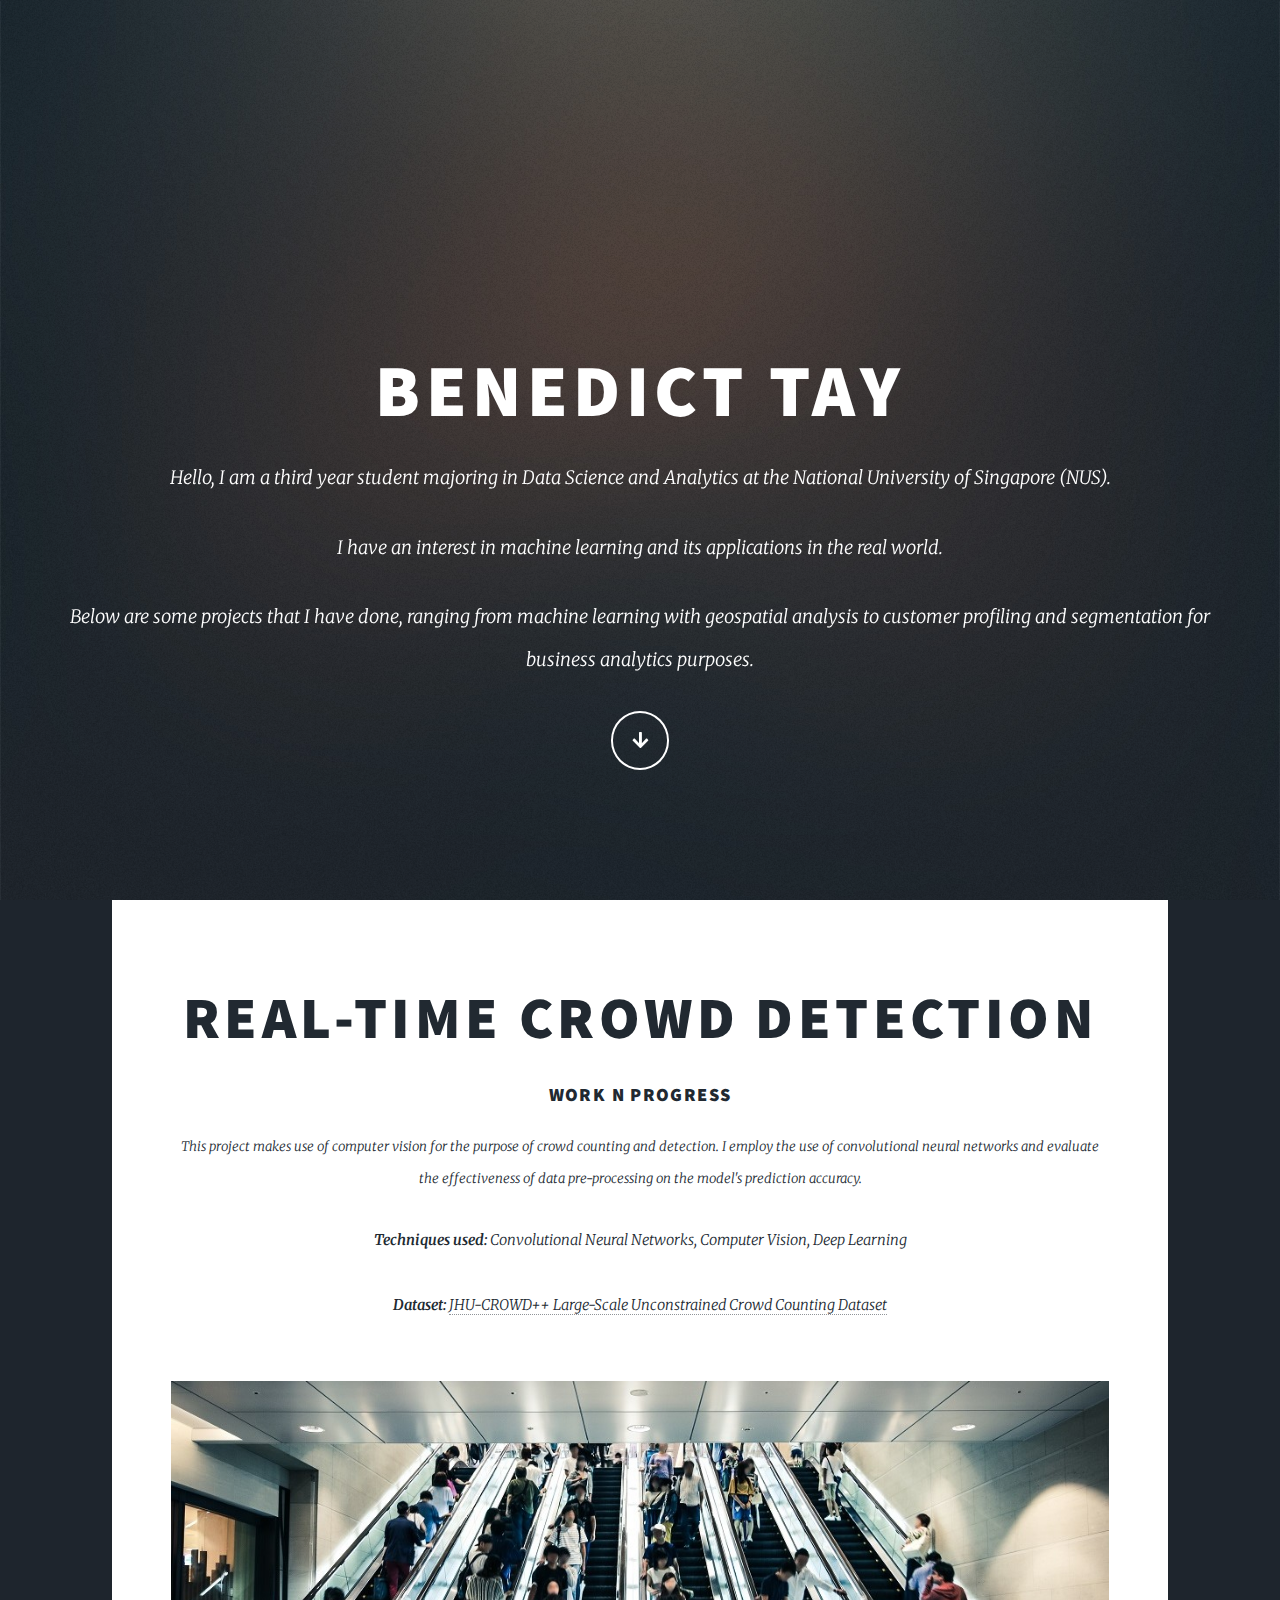
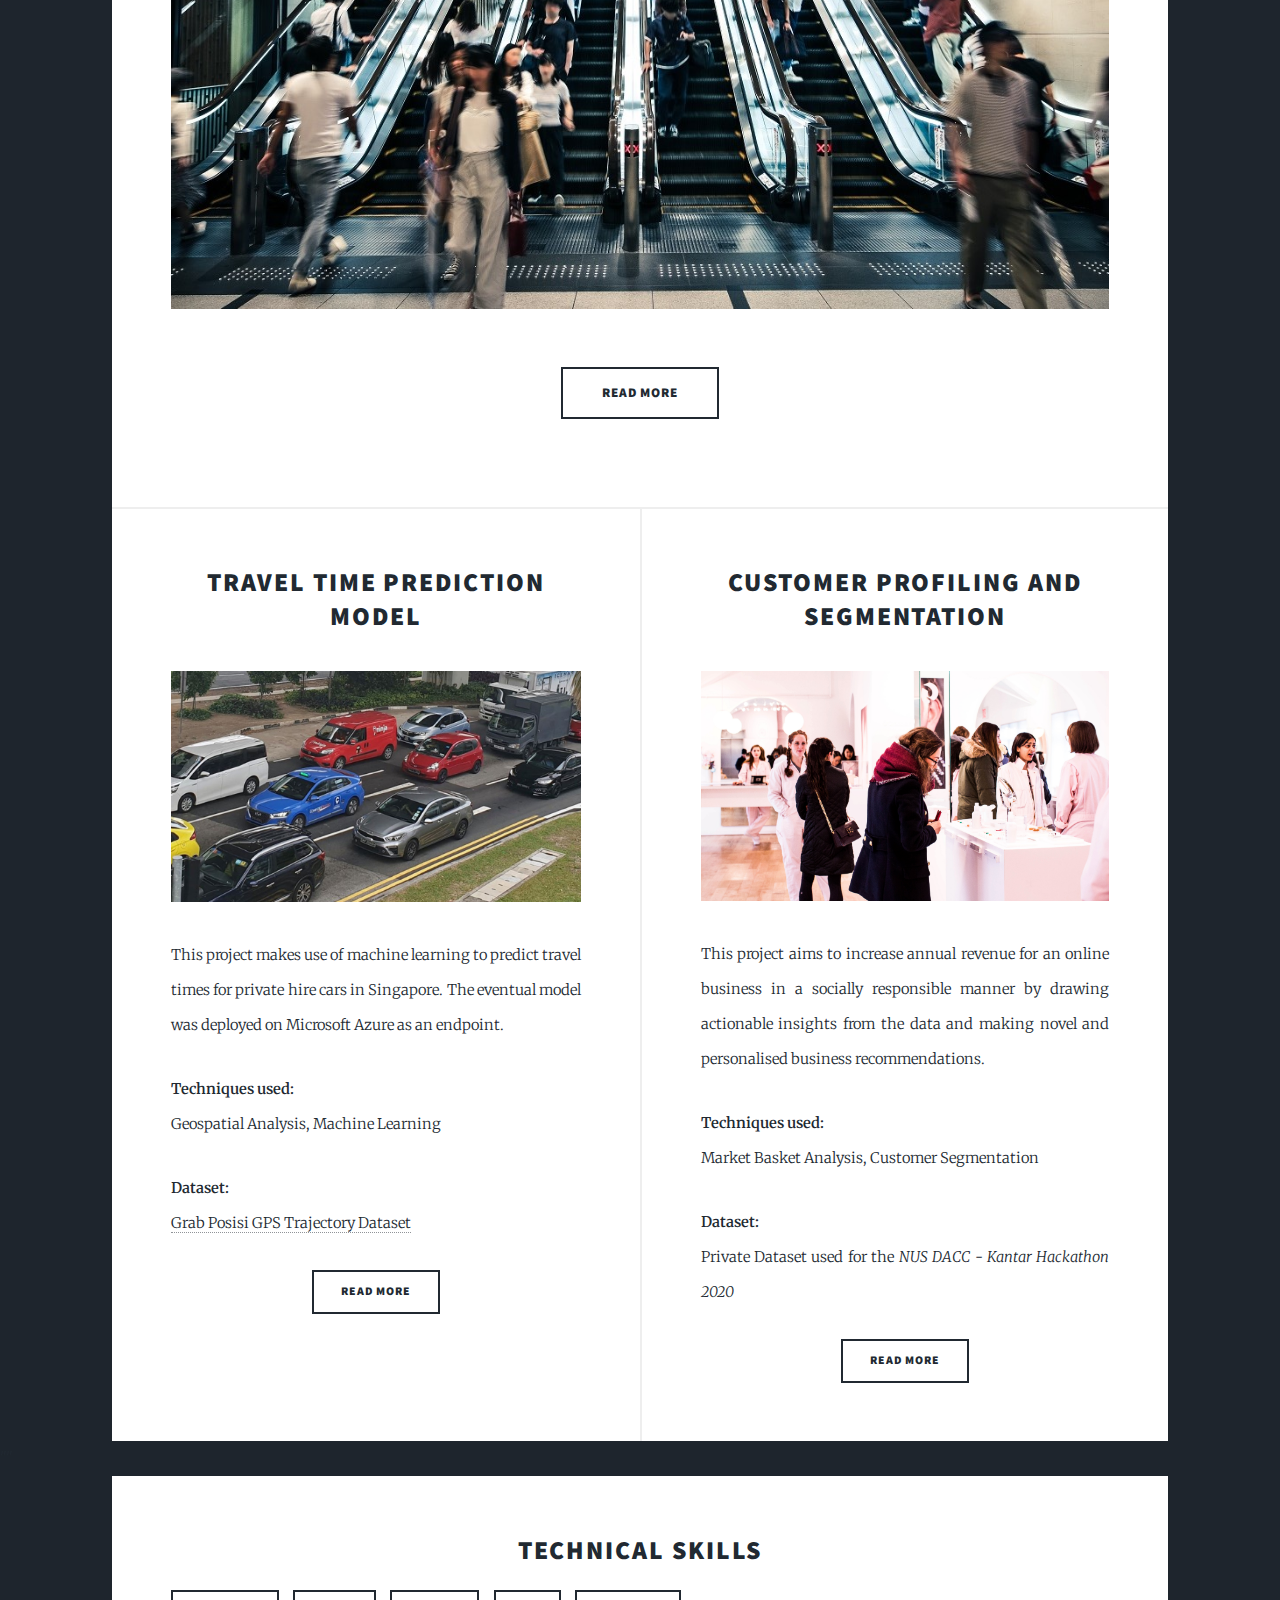
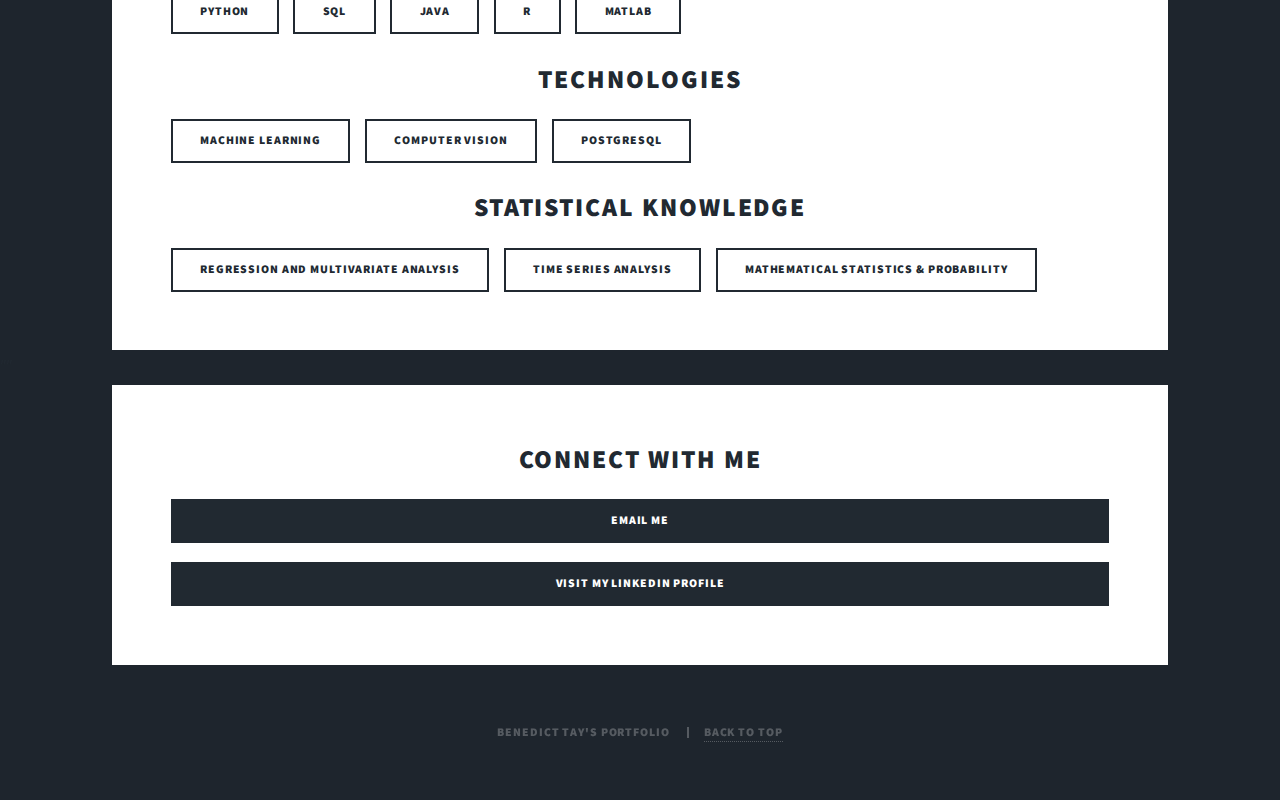
==== commit e61dd35f: "Update index.html" ====
--- a/index.html
+++ b/index.html
@@ -160,7 +160,13 @@
                         <li><a class="button">Machine Learning</a></li>
                         <li><a class="button">Computer Vision</a></li>
                         <li><a class="button">PostgreSQL</a></li>
-					</ul>
+                    </ul>
+                    <h2>Statistical Knowledge</h2>
+                    <ul class="actions">
+                        <li><a class="button">Regression and Multivariate Analysis</a></li>
+                        <li><a class="button">Time Series Analysis</a></li>
+                        <li><a class="button">Mathematical Statistics & Probability</a></li>
+                    </ul>
                 </section>
             </div>
 
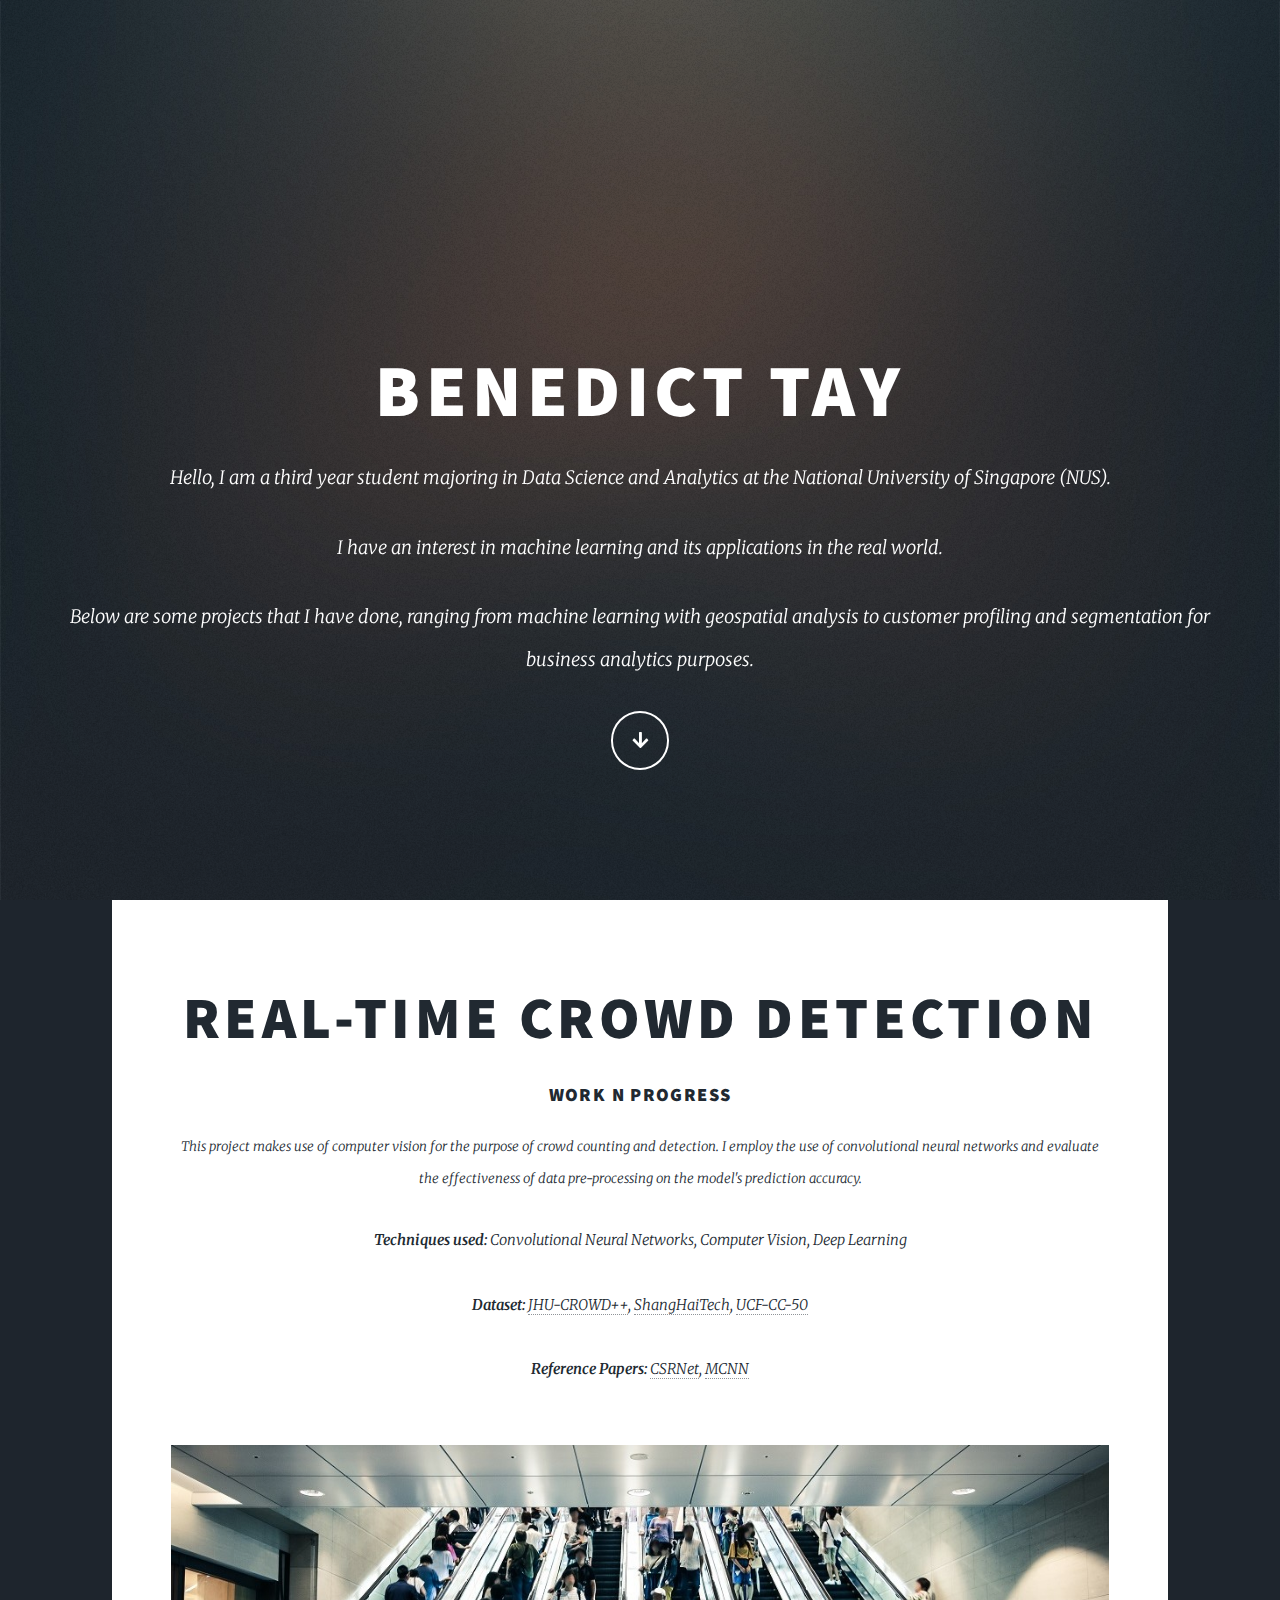
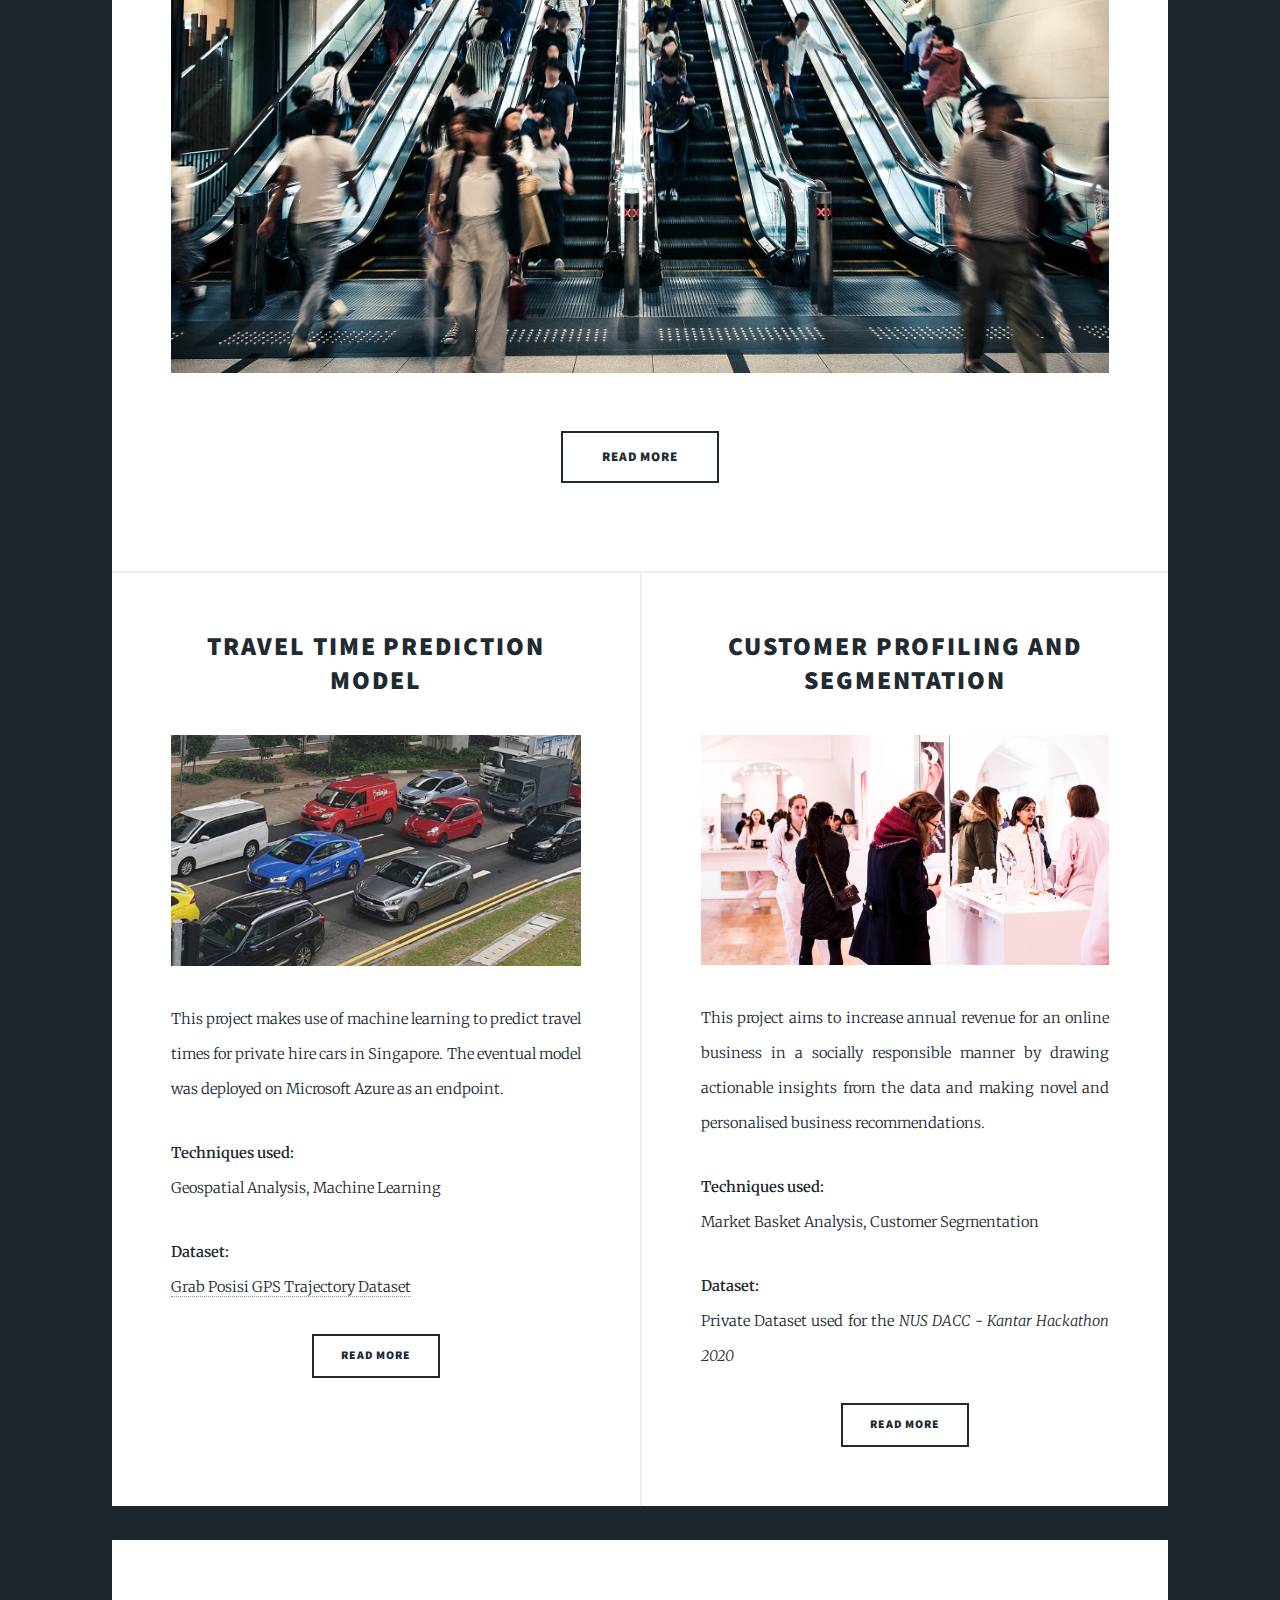
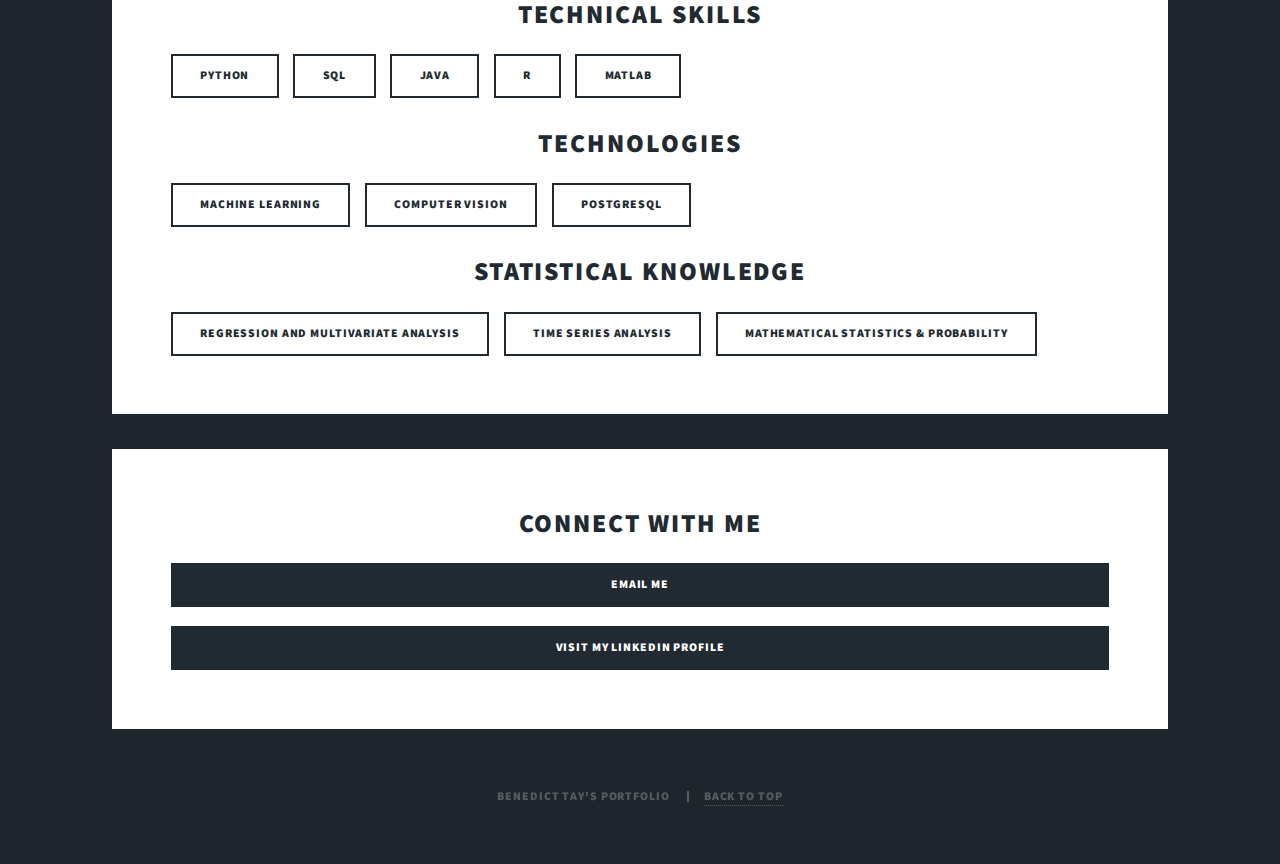
==== commit 98a918f0: "Update index.html" ====
--- a/index.html
+++ b/index.html
@@ -78,8 +78,15 @@
 							<b>Techniques used: </b>Convolutional Neural Networks, Computer Vision, Deep Learning
 						</p>
 						<p>
-							<b>Dataset: </b><a href="http://www.crowd-counting.com/" target="_blank">JHU-CROWD++ Large-Scale Unconstrained Crowd Counting Dataset</a>
-						</p>
+                            <b>Dataset: </b><a href="http://www.crowd-counting.com/" target="_blank">JHU-CROWD++</a>, 
+                                            <a href="https://drive.google.com/file/d/16dhJn7k4FWVwByRsQAEpl9lwjuV03jVI/view" target="_blank">ShangHaiTech</a>, 
+                                            <a href="https://www.crcv.ucf.edu/data/ucf-cc-50/" target="_blank">UCF-CC-50</a>
+                        </p>
+                        <p>
+                            <b>Reference Papers: </b>
+                                    <a href="https://paperswithcode.com/paper/csrnet-dilated-convolutional-neural-networks">CSRNet</a>,
+                                    <a href="https://paperswithcode.com/paper/single-image-crowd-counting-via-multi-column-1">MCNN</a>
+                        </p>
                     </header>
                     <a href="crowddetection.html" class="image main"
                         ><img src="images/crowddetection.jpg" alt=""
